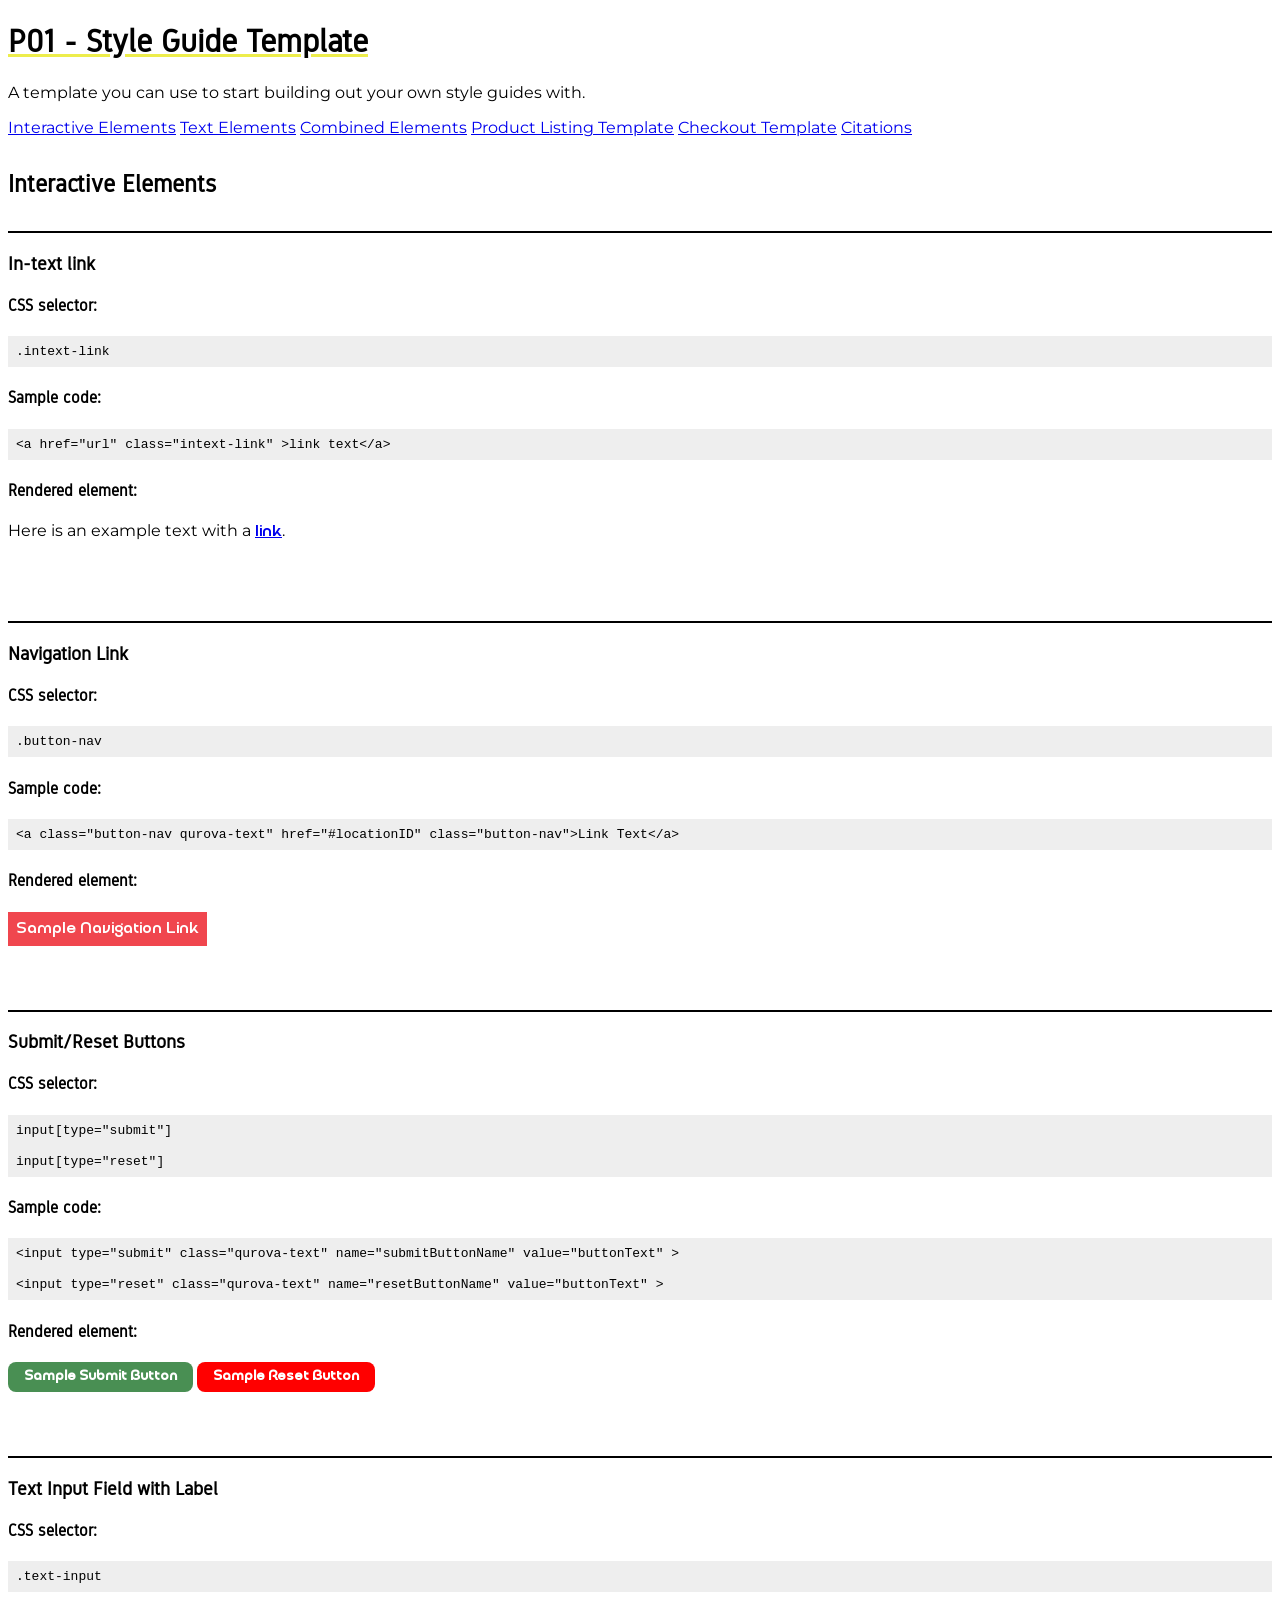
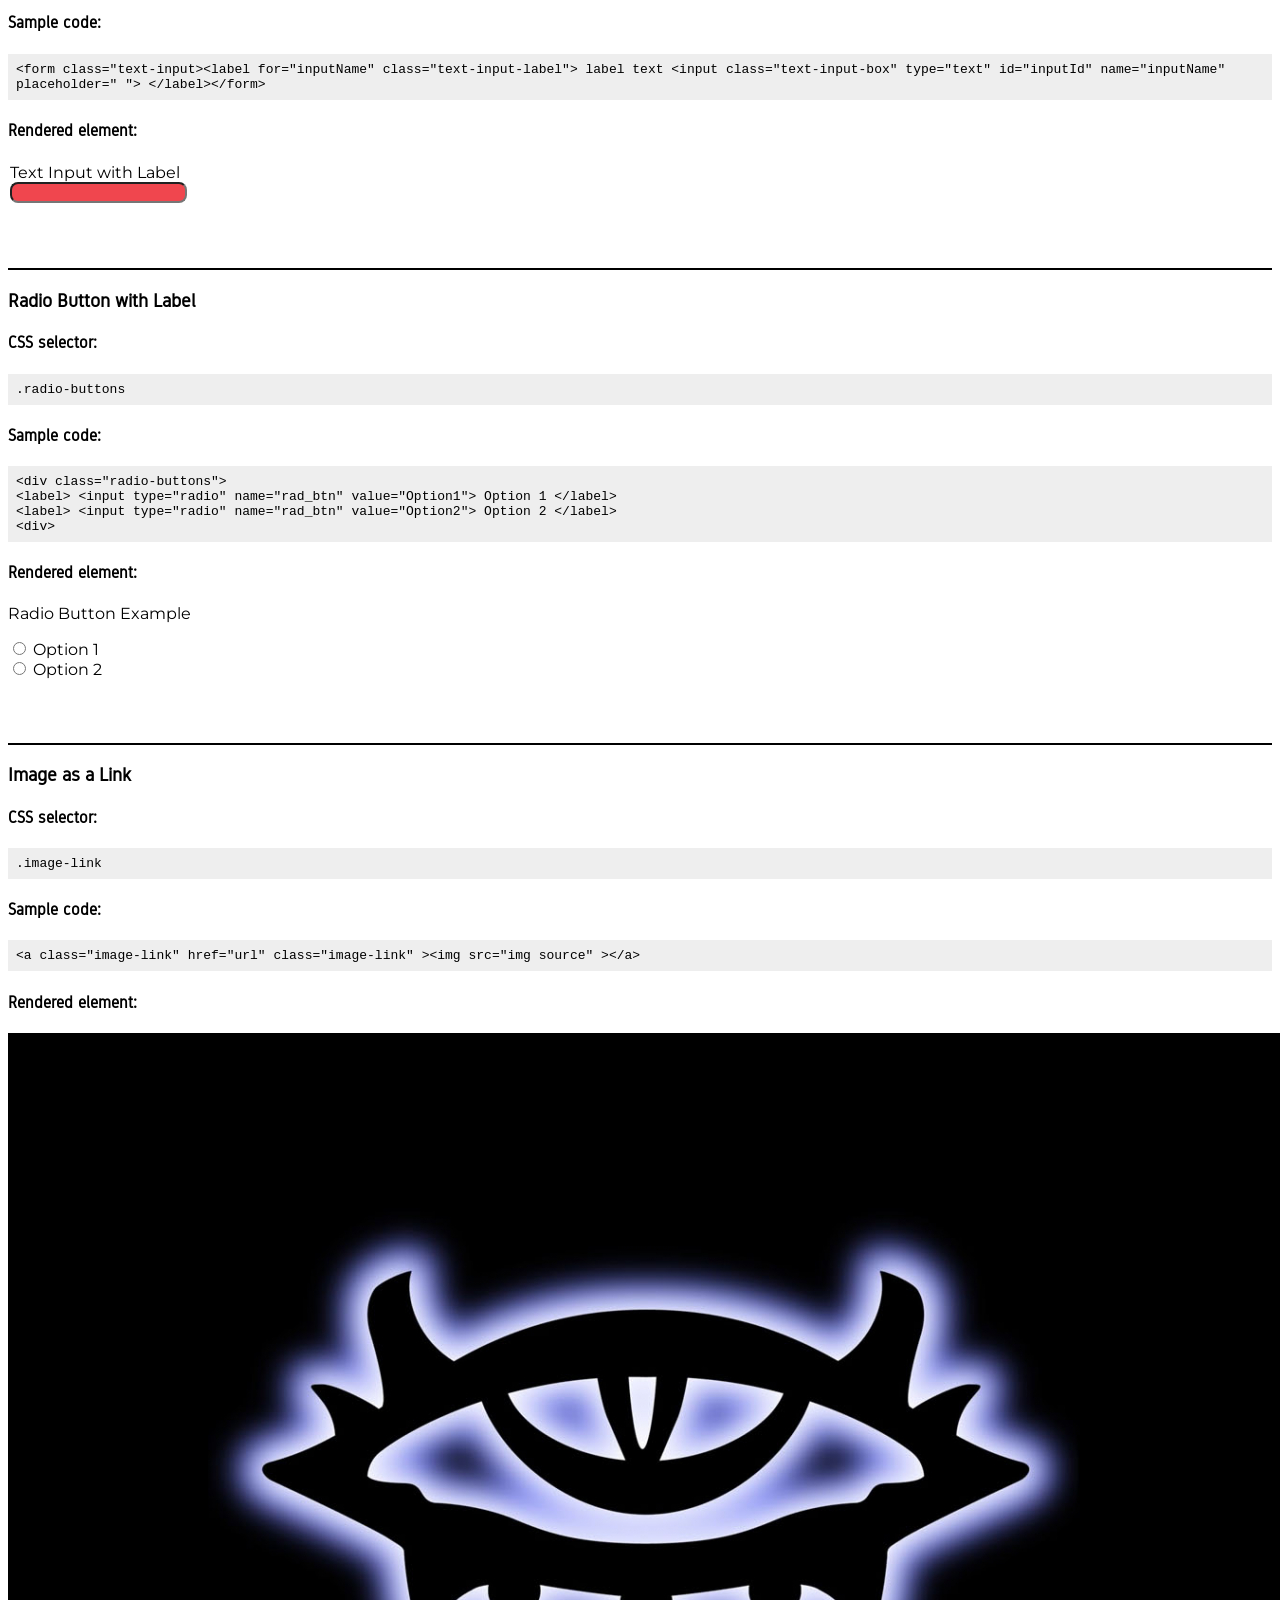
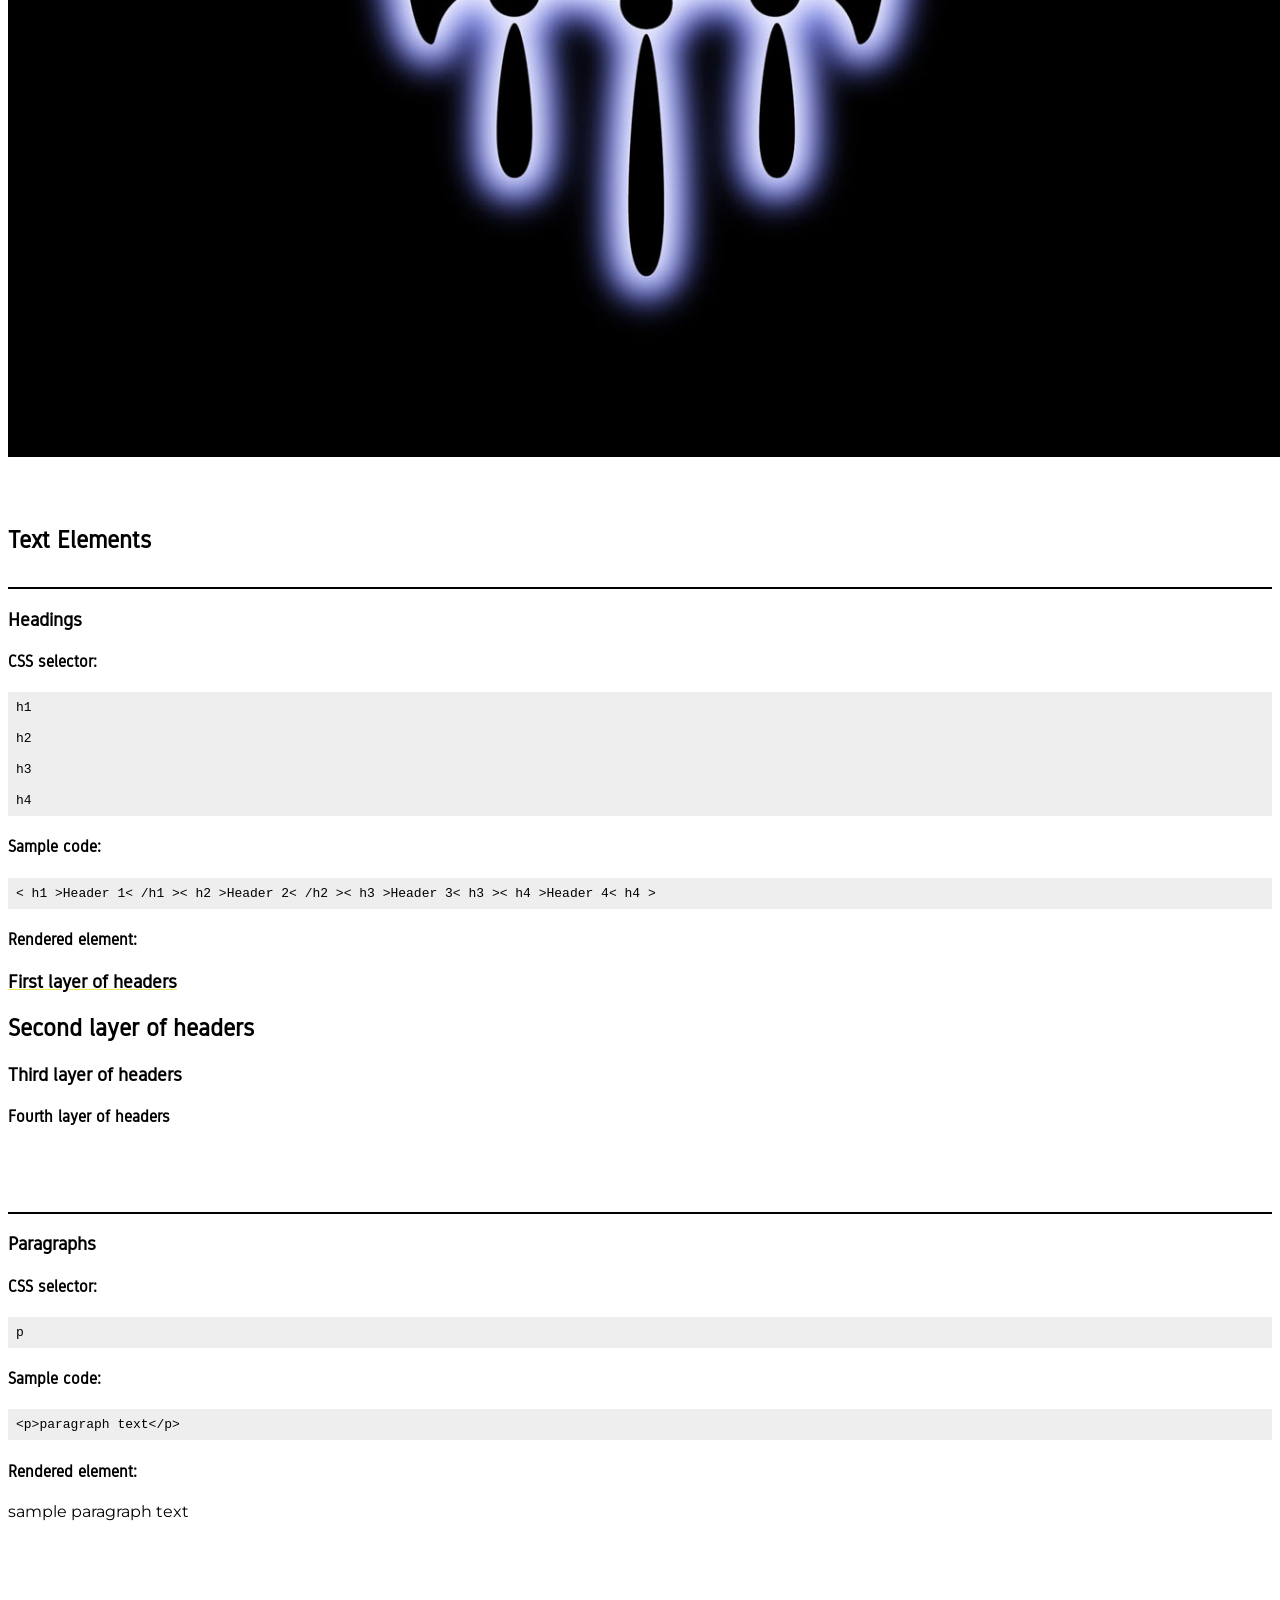
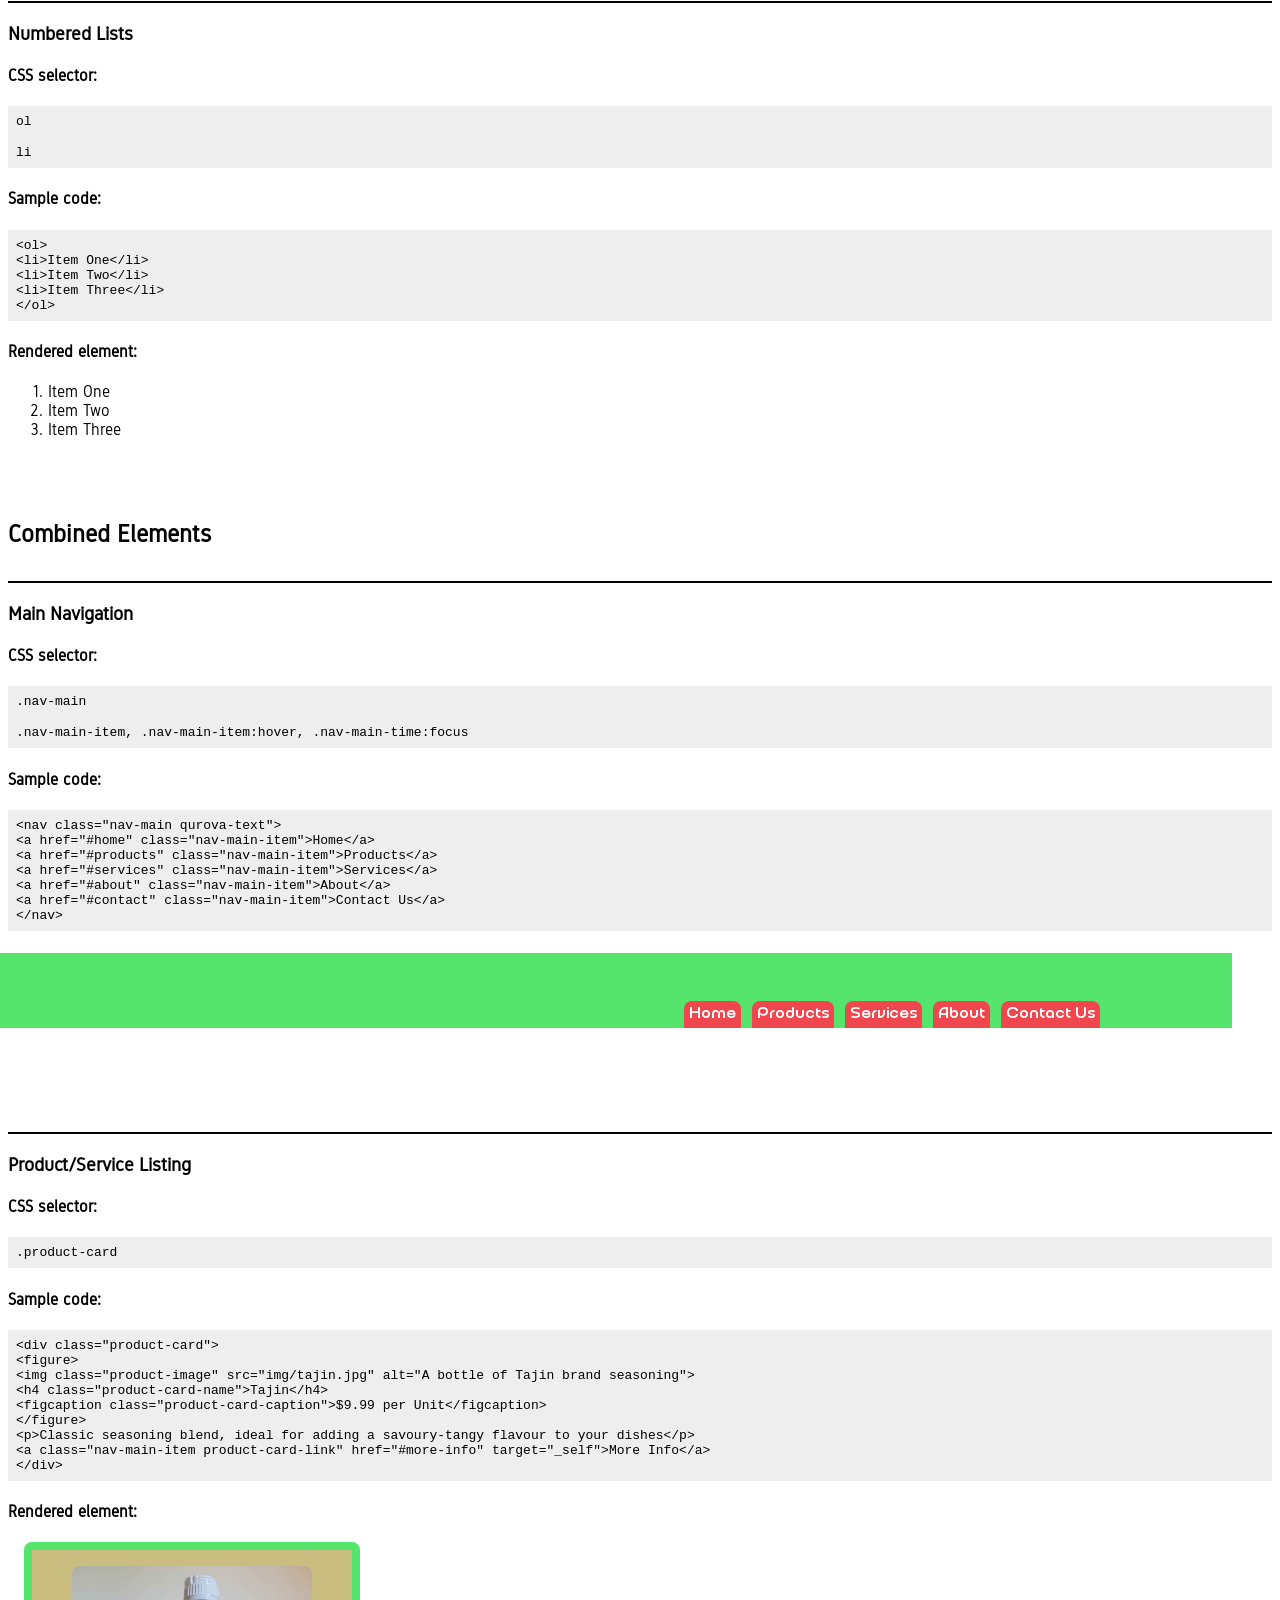
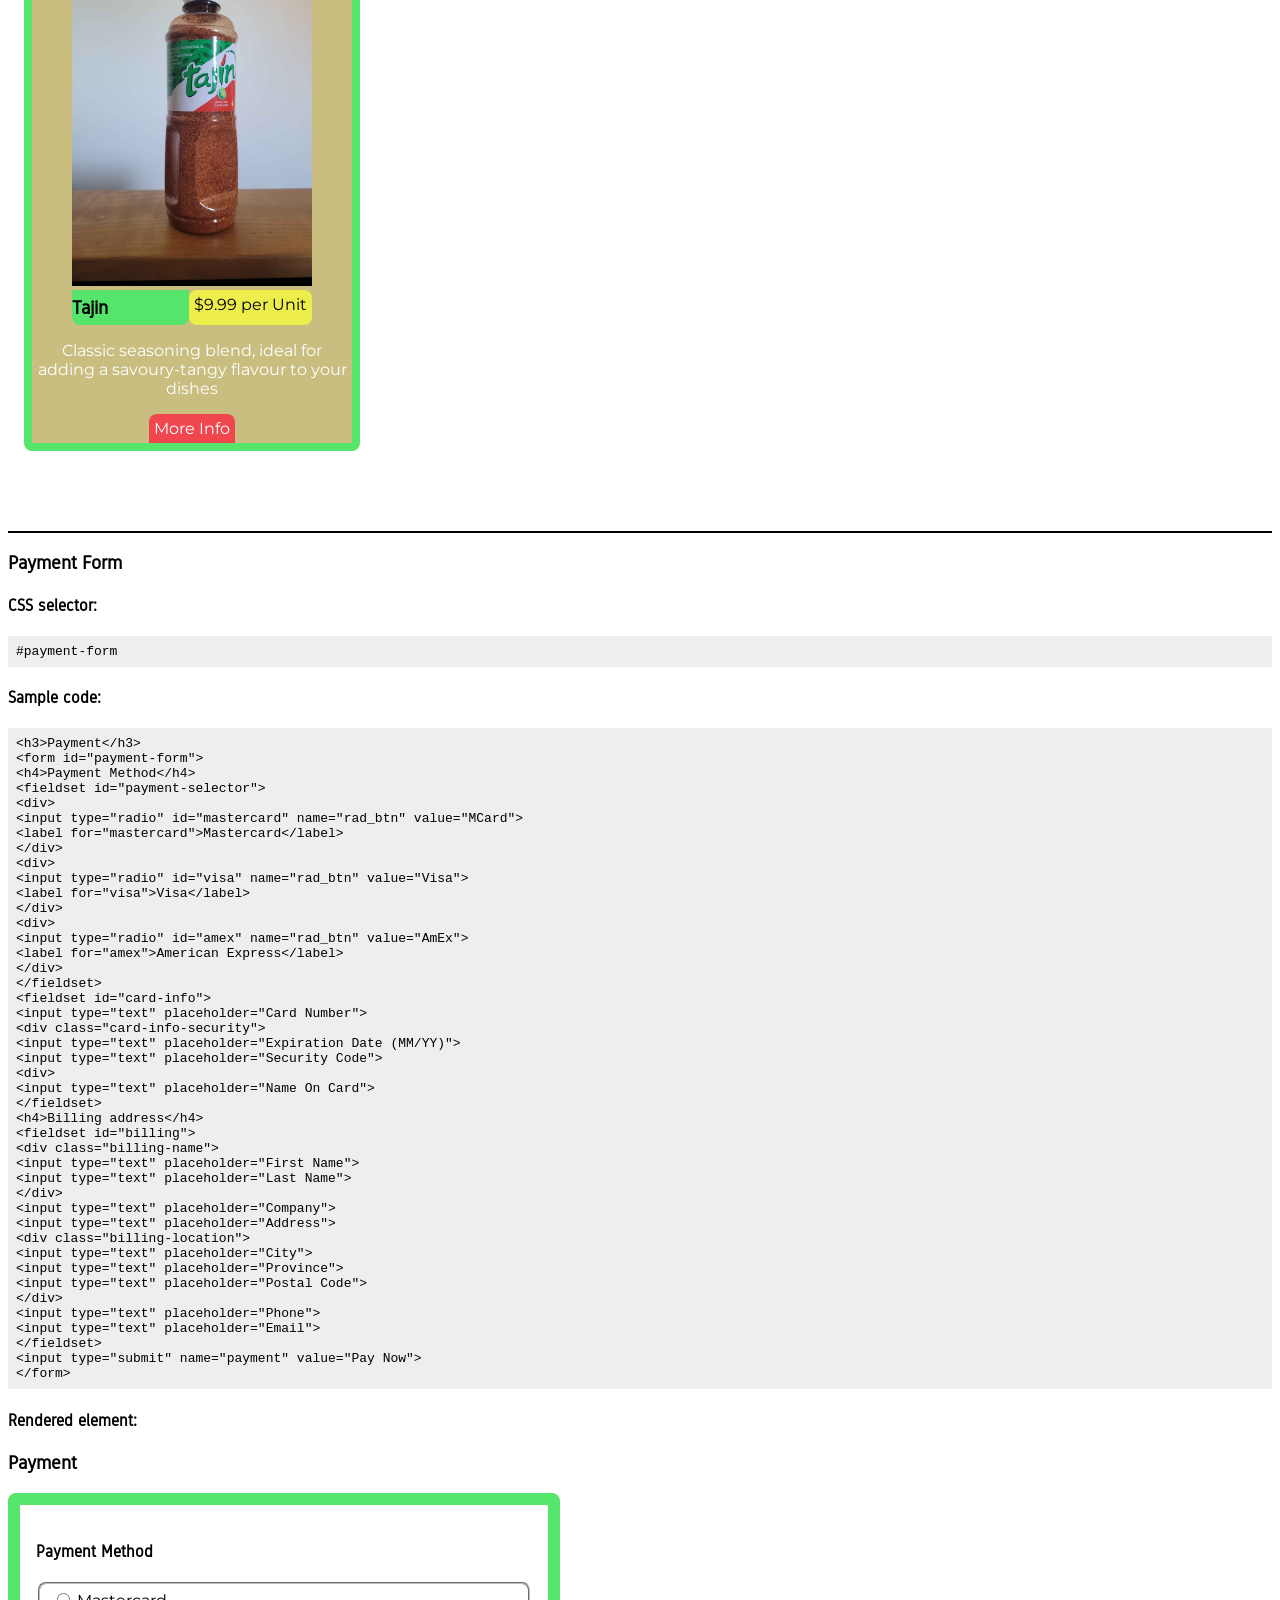
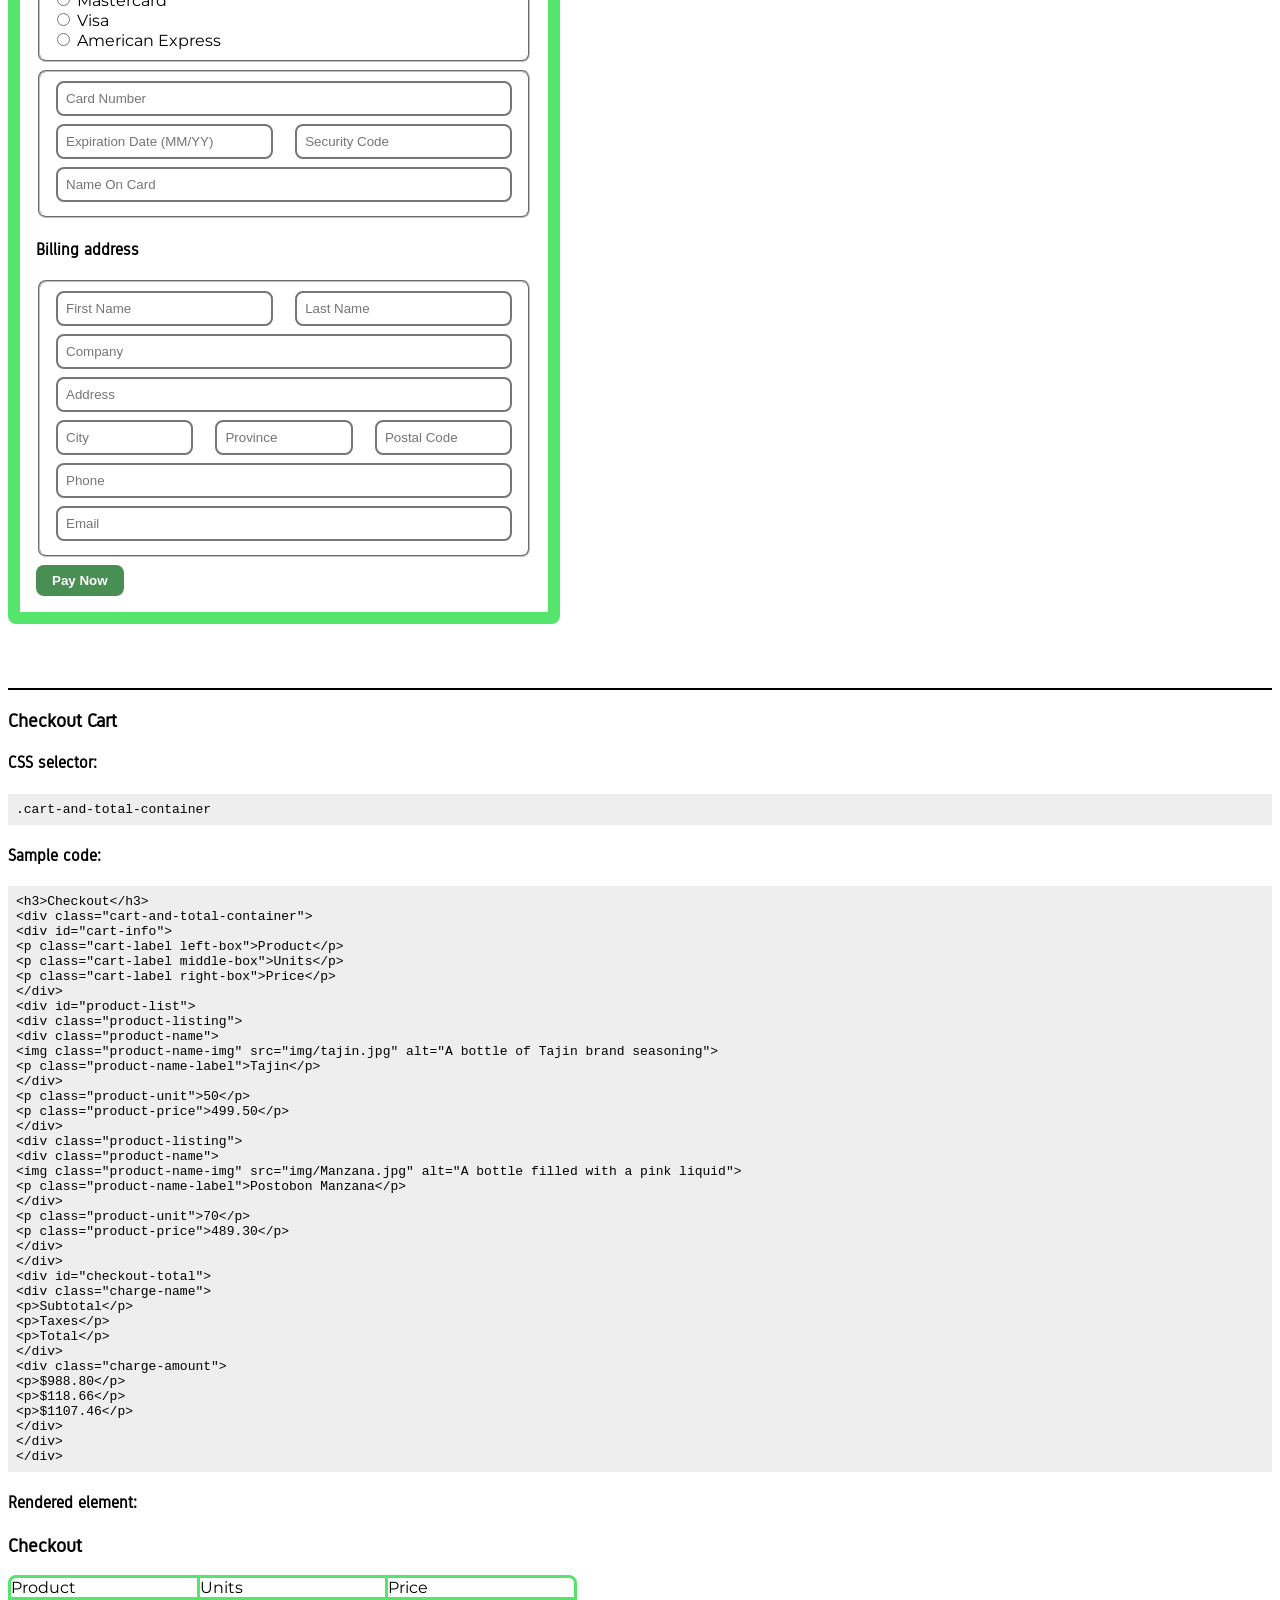
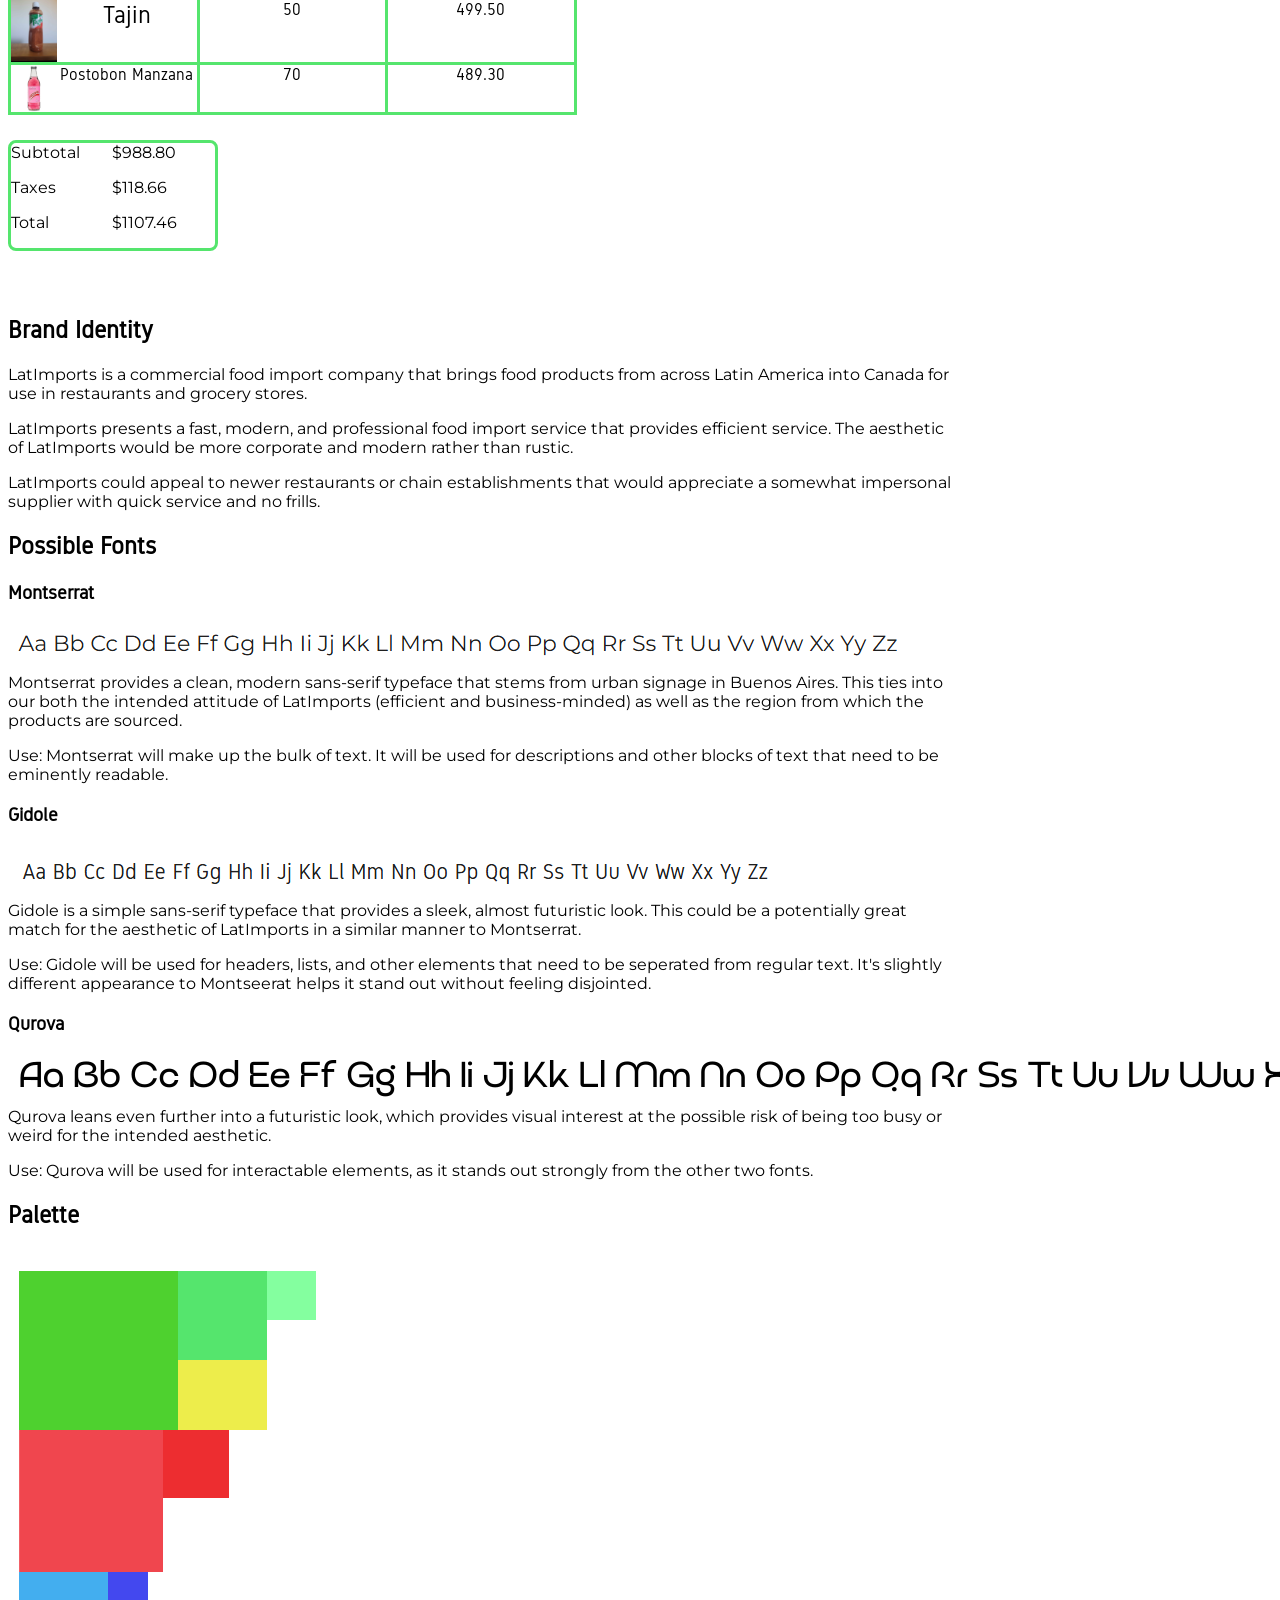
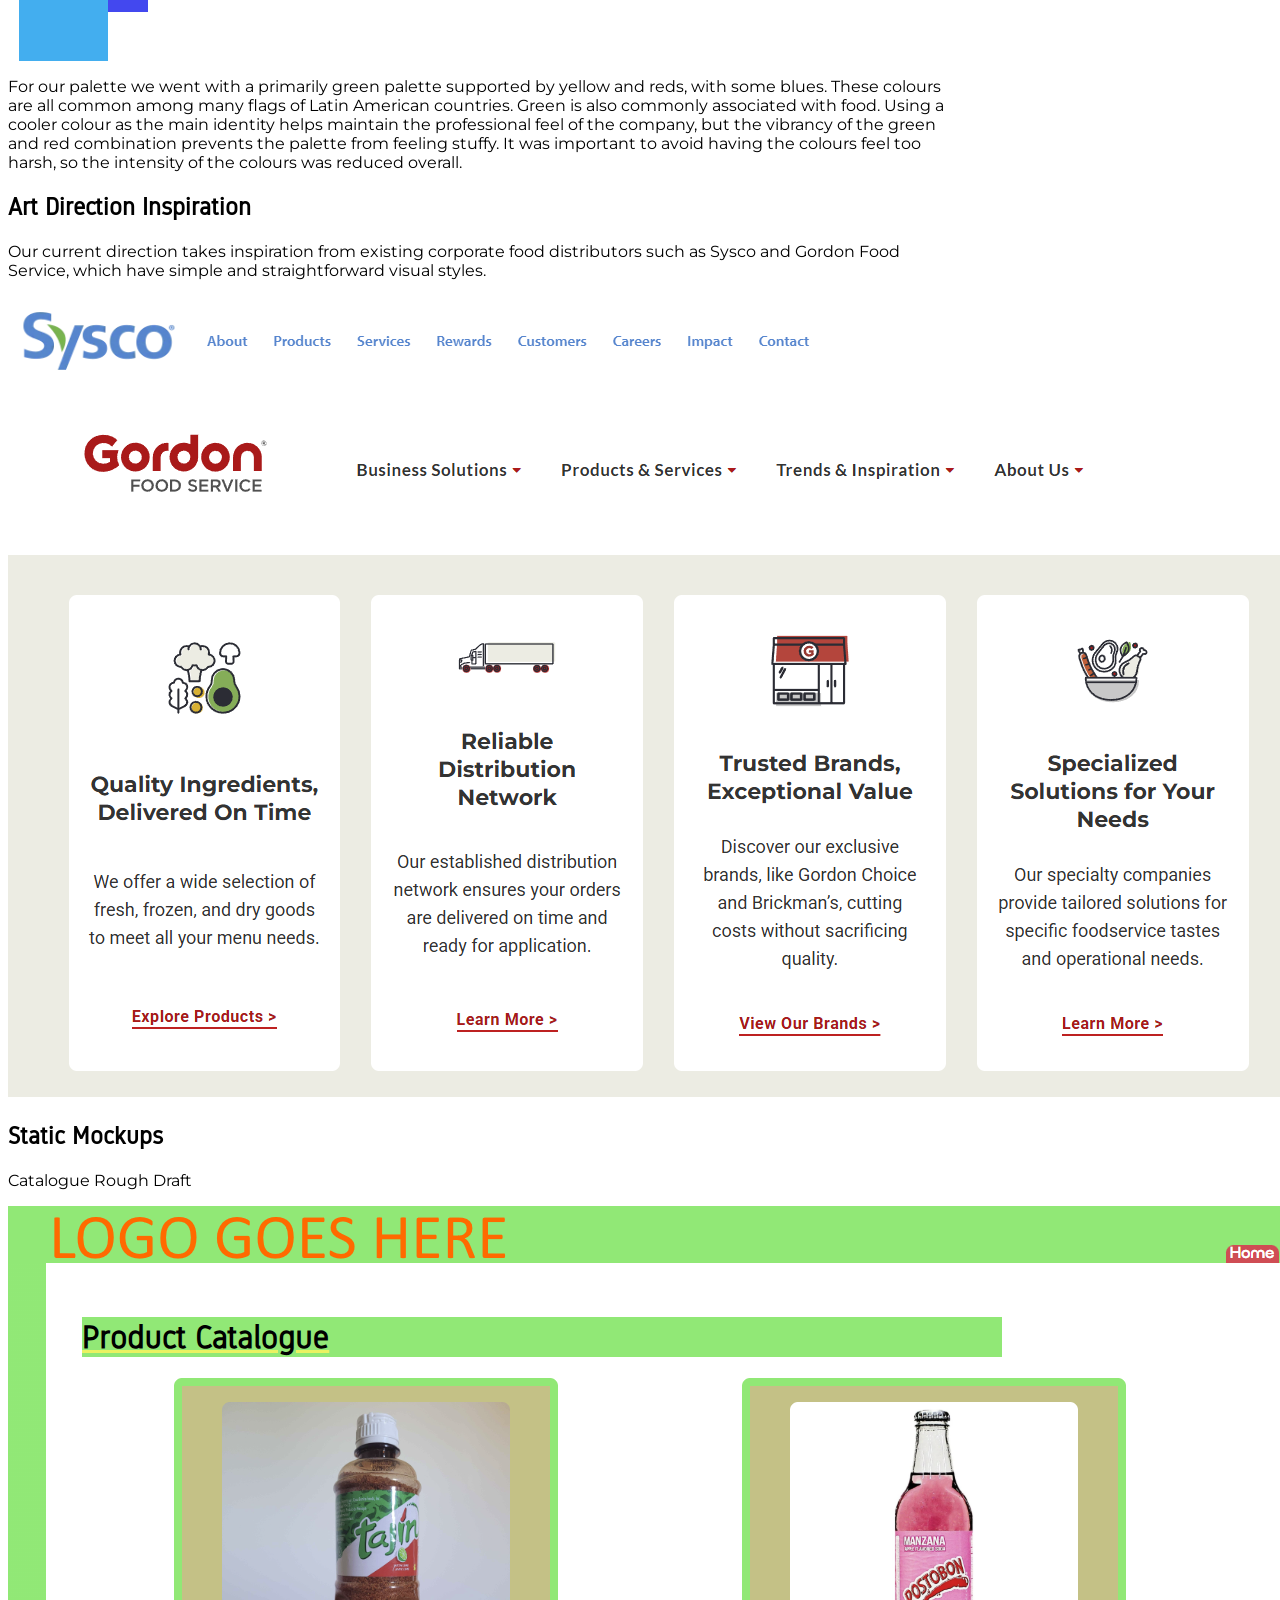
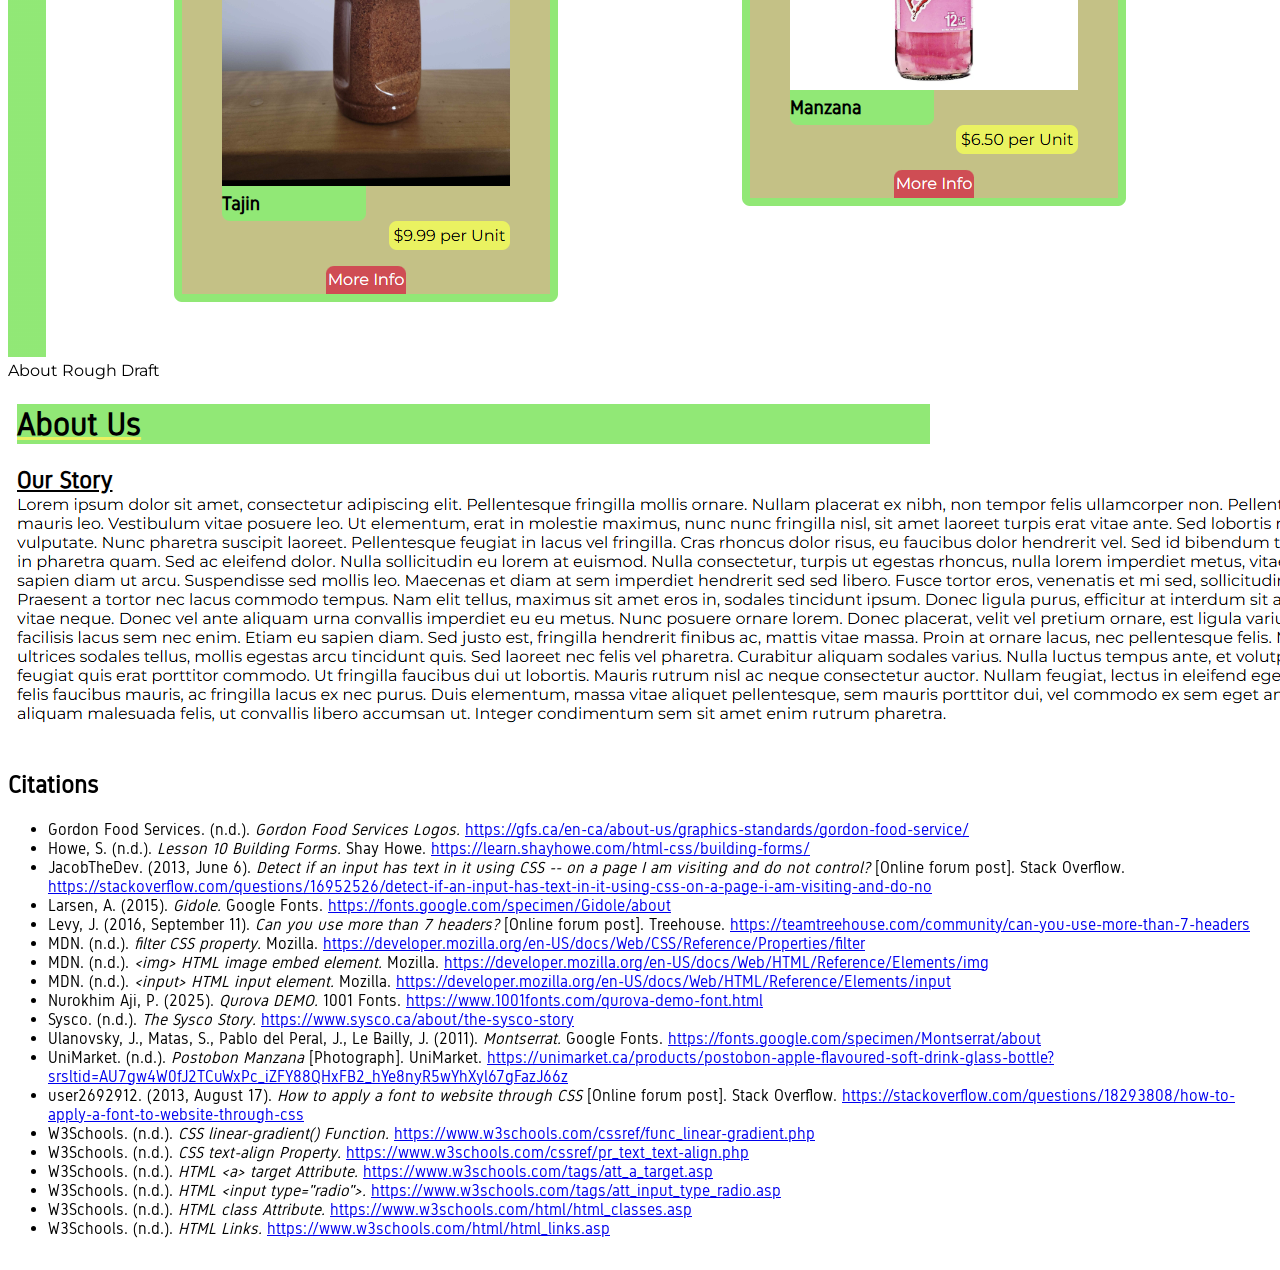
==== P1_Github/index.html @ 26ef07b6 "Update index.html" ====
<!DOCTYPE html>
<html>

  <head>

    <meta charset="utf-8">
    <title>P01 - Style Guide Template</title>

    <link href="css/main.css" rel="stylesheet">

  </head>

  <body>

    <header>
      <h1>P01 - Style Guide Template</h1>

      <p>A template you can use to start building out your own style guides with.</p>


      <nav>        
        <a href="#interactive_elements">Interactive Elements</a>
        <a href="#text_elements">Text Elements</a>
        <a href="#combined_elements">Combined Elements</a>
        <a href="product_listing.html">Product Listing Template</a>
        <a href="checkout.html">Checkout Template</a>
        <a href="#citations">Citations</a>
      </nav>



    <!-- INTERACTIVE ELEMENTS SECTION // -->
    <section id="interactive_elements">
      <h2>Interactive Elements</h2>


      <section class="element">
        <h3>In-text link</h3>

        <h4>CSS selector:</h4>
          <code>.intext-link</code>
        
        <h4>Sample code:</h4>
          <code>&lt;a href="url" class="intext-link" &gt;link text&lt;/a&gt;</code>

        <h4>Rendered element:</h4>
          <p>Here is an example text with a <a class="intext-link qurova-text" href="https://www.w3schools.com/html/html_links.asp">link</a>.</p>
        <!-- studied up on using anchors from here: https://www.w3schools.com/html/html_links.asp -->
      </section>


      <!-- Default Button styling section -->
      <section class="element">

        <h3>Navigation Link</h3>
  
        <h4>CSS selector:</h4>
          <code>.button-nav</code>
        
        <h4>Sample code:</h4>
          <code>&lt;a class="button-nav qurova-text" href="#locationID" class="button-nav"&gt;Link Text&lt;/a&gt;</code>


        <h4>Rendered element:</h4>
        <a class="button-nav qurova-text" href="#interactive_elements">Sample Navigation Link</a>

        <!-- <h4>CSS selector:</h4>
        <p>.button-nav</p>

        <h4>Sample code:</h4>
        <code>&lt;a href="#" class="button"&gt;Default Button&lt;/a&gt;</code>

        <h4>Rendered element:</h4>
        <a class="button-nav" href="#">Default Button</a> -->

      </section>


      <!-- assembled with help from https://learn.shayhowe.com/html-css/building-forms/ -->
      <section class="element">
        <h3>Submit/Reset Buttons</h3>

        <h4>CSS selector:</h4>
          <code>input[type="submit"]</code>
          <code>input[type="reset"]</code>
        
        <h4>Sample code: </h4>
          <code>&lt;input type="submit" class="qurova-text" name="submitButtonName" value="buttonText" &gt;</code>
          <code>&lt;input type="reset" class="qurova-text" name="resetButtonName" value="buttonText" &gt;</code>
          
        <h4>Rendered element:</h4>
          <input type="submit" class="qurova-text" name="submitButtonExample" value="Sample Submit Button">
          <input type="reset" class="qurova-text" name="submitButtonExample" value="Sample Reset Button">
      </section>

      <!-- Reformatted to wrap the label around the input per: https://learn.shayhowe.com/html-css/building-forms/ -->
      <section class="element">
        <h3>Text Input Field with Label</h3>

        <h4>CSS selector:</h4>
          <code>.text-input</code>
        
        <h4>Sample code:</h4>
          <code>&lt;form class="text-input&gt;&lt;label for="inputName" class="text-input-label"&gt; label text &lt;input class="text-input-box" type="text" id="inputId" name="inputName" placeholder=" "&gt; &lt;/label&gt;&lt;/form&gt;
             </code>

        <h4>Rendered element:</h4>
          <form class="text-input"><label for="TextInputWLabel" class="text-input-label">Text Input with Label <input class="text-input-box" type="text" id="TextInputWLabel" name="textInputWLabel" placeholder=" "></label></form>
          <!-- <input type="text" id="TextInputWLabel" name="textInputWLabel"/> -->
      </section>


      <section class="element">
        <h3>Radio Button with Label</h3>

        <h4>CSS selector:</h4>
          <code>.radio-buttons</code>
        
        <h4>Sample code:</h4>
          <code>
            &lt;div class="radio-buttons"&gt; <br>
            &lt;label&gt; &lt;input type="radio" name="rad_btn" value="Option1"&gt; Option 1 &lt;/label&gt; <br>
            &lt;label&gt; &lt;input type="radio" name="rad_btn" value="Option2"&gt; Option 2 &lt;/label&gt; <br>
            &lt;div&gt;
          </code>
        
        <!-- Learned how to implement feature from: https://www.w3schools.com/tags/att_input_type_radio.asp -->
        <h4>Rendered element:</h4>
        <p>Radio Button Example</p>
         <div class="radio-buttons"> 
          <label> <input type="radio" name="rad_btn" value="Option1"> Option 1 </label>
          <label> <input type="radio" name="rad_btn" value="Option2"> Option 2 </label>
        </div>
      </section>


      <section class="element">
        <h3>Image as a Link</h3>
        
        <h4>CSS selector:</h4>
          <code>.image-link</code>
        
        <h4>Sample code:</h4>
          <code>&lt;a class="image-link" href="url" class="image-link" &gt;&lt;img src="img source" &gt;&lt;/a&gt;</code>

        <h4>Rendered element:</h4>
          <a class="image-link" href="https://developer.mozilla.org/en-US/docs/Web/HTML/Reference/Elements/img"><img src="img\nwnEye.png"></a>
      <!-- had to remind myself about which attribute let me determine image source by looking at https://developer.mozilla.org/en-US/docs/Web/HTML/Reference/Elements/img -->
        </section>

    </section>
    <!-- // INTERACTIVE ELEMENTS SECTION -->



    <!-- TEXT ELEMENTS SECTION // -->
    <section id="text_elements">
      <h2>Text Elements</h2>

      <section class="element">
        <h3>Headings</h3>

        <h4>CSS selector:</h4>
          <code>h1</code>
          <code>h2</code>
          <code>h3</code>
          <code>h4</code>
        
        <h4>Sample code:</h4>
          <code>&lt; h1 &gt;Header 1&lt; /h1 &gt;&lt; h2 &gt;Header 2&lt; /h2 &gt;&lt; h3 &gt;Header 3&lt; h3 &gt;&lt; h4 &gt;Header 4&lt; h4 &gt;</code>

        <h4>Rendered element:</h4>
          <h1>First layer of headers</h1>
            <h2>Second layer of headers</h2>
              <h3>Third layer of headers</h3>
                <h4>Fourth layer of headers</h4>
      </section>

      <section class="element">
        <h3>Paragraphs</h3>

        <h4>CSS selector:</h4>
          <code>p</code>
        
        <h4>Sample code:</h4>
          <code>&lt;p&gt;paragraph text&lt;/p&gt;</code>

        <h4>Rendered element:</h4>
          <p>sample paragraph text</p>
      </section>

      <section class="element">
        <h3>Numbered Lists</h3>
        
          <h4>CSS selector:</h4>
            <code>ol</code>
            <code>li</code>
        
        <h4>Sample code:</h4>
          <code>&lt;ol&gt; <br>
                  &lt;li&gt;Item One&lt;/li&gt; <br>
                  &lt;li&gt;Item Two&lt;/li&gt; <br>
                  &lt;li&gt;Item Three&lt;/li&gt; <br>
                &lt;/ol&gt;
          </code>

        <!-- Used Robot demo as reference -->
        <h4>Rendered element:</h4>
        <ol>
            <li>Item One</li>
            <li>Item Two</li>
            <li>Item Three</li>
        </ol>
      </section>

    </section>
    <!-- // TEXT ELEMENTS SECTION -->



    <!-- COMBINED ELEMENTS SECTION // -->
    <section id="combined_elements">
      <h2>Combined Elements</h2>

      <section class="element">
        <h3>Main Navigation</h3>

        <h4>CSS selector:</h4>
          <code>.nav-main</code>
          <code>.nav-main-item, .nav-main-item:hover, .nav-main-time:focus</code>
        
        <h4>Sample code:</h4>
          <code>
            &lt;nav class="nav-main qurova-text"&gt; <br>
              &lt;a href="#home" class="nav-main-item"&gt;Home&lt;/a&gt; <br>
              &lt;a href="#products" class="nav-main-item"&gt;Products&lt;/a&gt; <br>
              &lt;a href="#services" class="nav-main-item"&gt;Services&lt;/a&gt; <br>
              &lt;a href="#about" class="nav-main-item"&gt;About&lt;/a&gt; <br>
              &lt;a href="#contact" class="nav-main-item"&gt;Contact Us&lt;/a&gt; <br>
            &lt;/nav&gt;
          </code>

        <h4>Rendered element:</h4>
          <nav class="nav-main qurova-text">
              <a href="#home" class="nav-main-item">Home</a>
              <a href="#products" class="nav-main-item">Products</a>
              <a href="#services" class="nav-main-item">Services</a>
              <a href="#about" class="nav-main-item">About</a>
              <a href="#contact" class="nav-main-item">Contact Us</a>
          </nav>
              <!--Referenced the Robot demo-->
      </section>

      <section class="element">
        <h3>Product/Service Listing</h3>

        <h4>CSS selector:</h4>
          <code>.product-card</code>
        
        <h4>Sample code:</h4>
          <code>
            &lt;div class="product-card"&gt; <br>
              &lt;figure&gt; <br>
                &lt;img class="product-image" src="img/tajin.jpg" alt="A bottle of Tajin brand seasoning"&gt; <br>
                &lt;h4 class="product-card-name"&gt;Tajin&lt;/h4&gt; <br>
                &lt;figcaption class="product-card-caption"&gt;$9.99 per Unit&lt;/figcaption&gt; <br>
              &lt;/figure&gt; <br>
              &lt;p&gt;Classic seasoning blend, ideal for adding a savoury-tangy flavour to your dishes&lt;/p&gt; <br>
              &lt;a class="nav-main-item product-card-link" href="#more-info" target="_self"&gt;More Info&lt;/a&gt; <br>
            &lt;/div&gt;
          </code>

        <h4>Rendered element:</h4>
          <div class="product-card">
            <figure>
              <img class="product-image" src="img/tajin.jpg" alt="A bottle of Tajin brand seasoning">
              <div class="product-card-text">
              <h4 class="product-card-name">Tajin</h4>
              <figcaption class="product-card-caption">$9.99 per Unit</figcaption>
              </div>
            </figure>
            <p>Classic seasoning blend, ideal for adding a savoury-tangy flavour to your dishes</p>
            <a class="nav-main-item product-card-link" href="#more-info" target="_self">More Info</a>
            <!--Learned more about target attributes here: https://www.w3schools.com/tags/att_a_target.asp-->
          </div>
      </section>

      <section class="element">
        <h3>Payment Form</h3>

        <h4>CSS selector:</h4>
          <code>#payment-form</code>
        
        <h4>Sample code:</h4>
          <code>
            &lt;h3&gt;Payment&lt;/h3&gt; <br>
            &lt;form id="payment-form"&gt; <br>
              &lt;h4&gt;Payment Method&lt;/h4&gt; <br>
              &lt;fieldset id="payment-selector"&gt; <br>
                &lt;div&gt; <br>
                  &lt;input type="radio" id="mastercard" name="rad_btn" value="MCard"&gt; <br>
                  &lt;label for="mastercard"&gt;Mastercard&lt;/label&gt; <br>
                &lt;/div&gt; <br>
                &lt;div&gt; <br>
                  &lt;input type="radio" id="visa" name="rad_btn" value="Visa"&gt; <br>
                  &lt;label for="visa"&gt;Visa&lt;/label&gt; <br>
                &lt;/div&gt; <br>
                &lt;div&gt; <br>
                  &lt;input type="radio" id="amex" name="rad_btn" value="AmEx"&gt; <br>
                  &lt;label for="amex"&gt;American Express&lt;/label&gt; <br>
                &lt;/div&gt; <br>
              &lt;/fieldset&gt; <br>
              &lt;fieldset id="card-info"&gt; <br>
                &lt;input type="text" placeholder="Card Number"&gt; <br>
                &lt;div class="card-info-security"&gt; <br>
                  &lt;input type="text" placeholder="Expiration Date (MM/YY)"&gt; <br>
                  &lt;input type="text" placeholder="Security Code"&gt; <br>
                &lt;div&gt; <br>
                &lt;input type="text" placeholder="Name On Card"&gt; <br>
              &lt;/fieldset&gt; <br>
              &lt;h4&gt;Billing address&lt;/h4&gt; <br>
              &lt;fieldset id="billing"&gt; <br>
                &lt;div class="billing-name"&gt; <br>
                  &lt;input type="text" placeholder="First Name"&gt; <br>
                  &lt;input type="text" placeholder="Last Name"&gt; <br>
                &lt;/div&gt; <br>
                &lt;input type="text" placeholder="Company"&gt; <br>
                &lt;input type="text" placeholder="Address"&gt; <br>
                &lt;div class="billing-location"&gt; <br>
                  &lt;input type="text" placeholder="City"&gt; <br>
                  &lt;input type="text" placeholder="Province"&gt; <br>
                  &lt;input type="text" placeholder="Postal Code"&gt; <br>
                &lt;/div&gt; <br>
                &lt;input type="text" placeholder="Phone"&gt; <br>
                &lt;input type="text" placeholder="Email"&gt; <br>
              &lt;/fieldset&gt; <br>
              &lt;input type="submit" name="payment" value="Pay Now"&gt; <br>
            &lt;/form&gt;
          </code>

        <h4>Rendered element:</h4>
          <h3>Payment</h3>
          <form id="payment-form">
            <h4>Payment Method</h4>
            <fieldset id="payment-selector">
              <div>
                <input type="radio" id="mastercard" name="rad_btn" value="MCard">
                <label for="mastercard">Mastercard</label>
              </div>
              <div>
                <input type="radio" id="visa" name="rad_btn" value="Visa">
                <label for="visa">Visa</label>
              </div>
              <div>
                <input type="radio" id="amex" name="rad_btn" value="AmEx">
                <label for="amex">American Express</label>
              </div>
            </fieldset>
            <fieldset id="card-info">
              <input type="text" placeholder="Card Number">
              <div class="card-info-security">
                <input type="text" placeholder="Expiration Date (MM/YY)">
                <input type="text" placeholder="Security Code">
              </div>
              <input type="text" placeholder="Name On Card">
            </fieldset>
            <h4>Billing address</h4>
            <fieldset id="billing">
              <div class="billing-name">
                <input type="text" placeholder="First Name">
                <input type="text" placeholder="Last Name">
              </div>
              <input type="text" placeholder="Company">
              <input type="text" placeholder="Address">
              <div class="billing-location">
                <input type="text" placeholder="City">
                <input type="text" placeholder="Province">
                <input type="text" placeholder="Postal Code">
              </div>
              <input type="text" placeholder="Phone">
              <input type="text" placeholder="Email">
            </fieldset>
            <input type="submit" name="payment" value="Pay Now">
          </form>
      </section>

      <section class="element">
        <h3>Checkout Cart</h3>

        <h4>CSS selector:</h4>
          <code>.cart-and-total-container</code>
        
        <h4>Sample code:</h4>
          <code>
            &lt;h3&gt;Checkout&lt;/h3&gt; <br>
             &lt;div class="cart-and-total-container"&gt; <br>
            &lt;div id="cart-info"&gt; <br>
              &lt;p class="cart-label left-box"&gt;Product&lt;/p&gt; <br>
              &lt;p class="cart-label middle-box"&gt;Units&lt;/p&gt; <br>
              &lt;p class="cart-label right-box"&gt;Price&lt;/p&gt; <br>
            &lt;/div&gt; <br>
            &lt;div id="product-list"&gt; <br>
              &lt;div class="product-listing"&gt; <br>
                &lt;div class="product-name"&gt; <br>
                  &lt;img class="product-name-img" src="img/tajin.jpg" alt="A bottle of Tajin brand seasoning"&gt; <br>
                  &lt;p class="product-name-label"&gt;Tajin&lt;/p&gt; <br>
                &lt;/div&gt; <br>
                &lt;p class="product-unit"&gt;50&lt;/p&gt; <br>
                &lt;p class="product-price"&gt;499.50&lt;/p&gt; <br>
              &lt;/div&gt; <br>
              &lt;div class="product-listing"&gt; <br>
                &lt;div class="product-name"&gt; <br>
                  &lt;img class="product-name-img" src="img/Manzana.jpg" alt="A bottle filled with a pink liquid"&gt; <br>
                  &lt;p class="product-name-label"&gt;Postobon Manzana&lt;/p&gt; <br>
                &lt;/div&gt; <br>
                &lt;p class="product-unit"&gt;70&lt;/p&gt; <br>
                &lt;p class="product-price"&gt;489.30&lt;/p&gt; <br>
              &lt;/div&gt; <br>
            &lt;/div&gt; <br>
            &lt;div id="checkout-total"&gt; <br>
              &lt;div class="charge-name"&gt; <br>
                &lt;p&gt;Subtotal&lt;/p&gt; <br>
                &lt;p&gt;Taxes&lt;/p&gt; <br>
                &lt;p&gt;Total&lt;/p&gt; <br>
              &lt;/div&gt; <br>
              &lt;div class="charge-amount"&gt; <br>
                &lt;p&gt;$988.80&lt;/p&gt; <br>
                &lt;p&gt;$118.66&lt;/p&gt; <br>
                &lt;p&gt;$1107.46&lt;/p&gt; <br>
              &lt;/div&gt;<br>
            &lt;/div&gt;<br>
            &lt;/div&gt;<br>
          </code>

        <h4>Rendered element:</h4>
          <h3>Checkout</h3>
          <div class="cart-and-total-container">
            <div id="cart-info">
              <p class="cart-label left-box">Product</p>
              <p class="cart-label middle-box">Units</p>
              <p class="cart-label right-box">Price</p>
            </div>
            <div id="product-list">
              <div class="product-listing">
                <div class="product-name">
                  <img class="product-name-img" src="img/tajin.jpg" alt="A bottle of Tajin brand seasoning">
                  <p class="product-name-label">Tajin</p>
                </div>
                <p class="product-unit">50</p>
                <p class="product-price">499.50</p>
              </div>
              <div class="product-listing">
                <div class="product-name">
                  <img class="product-name-img" src="img/Manzana.jpg" alt="A bottle filled with a pink liquid">
                  <p>Postobon Manzana</p>
                </div>
                <p class="product-unit">70</p>
                <p class="product-price">489.30</p>
              </div>
            </div>
            <div id="checkout-total">
              <div class="charge-name">
                <p>Subtotal</p>
                <p>Taxes</p>
                <p>Total</p>
              </div>
              <div class="charge-amount">
                <p>$988.80</p>  
                <p>$118.66</p>
                <p>$1107.46</p>
              </div>
              <!--Learned that an element can have more than one class here: https://www.w3schools.com/html/html_classes.asp-->
            </div>
          </div>
      </section>

    </section>
    <!-- // COMBINED ELEMENTS SECTION -->

    <h2>Brand Identity</h2>
      <p>LatImports is a commercial food import company that brings food products from across Latin America into Canada for use in restaurants and grocery stores.</p>
      <p>LatImports presents a fast, modern, and professional food import service that provides efficient service.  The aesthetic of LatImports would be more corporate and modern rather than rustic.</p>
     <p>LatImports could appeal to newer restaurants or chain establishments that would appreciate a somewhat impersonal supplier with quick service and no frills.</p>
    <h2>Possible Fonts</h2>
      <h3>Montserrat</h3>
      <img src="img\montserrat sample.png">
      <p>Montserrat provides a clean, modern  sans-serif typeface that stems from urban signage in Buenos Aires.  This ties into our both the intended attitude of LatImports (efficient and business-minded) as well as the region from which the products are sourced.</p>
      <p>Use: Montserrat will make up the bulk of text.  It will be used for descriptions and other blocks of text that need to be eminently readable.</p>
      <h3>Gidole</h3>
      <img src="img\gidole sample.png">
      <p>Gidole is a simple sans-serif typeface that provides a sleek, almost futuristic look.  This could be a potentially great match for the aesthetic of LatImports in a similar manner to Montserrat.</p>
      <p>Use: Gidole will be used for headers, lists, and other elements that need to be seperated from regular text.  It's slightly different appearance to Montseerat helps it stand out without feeling disjointed.</p>
      <h3>Qurova</h3>
      <img src="img\qurova sample.png">
      <p>Qurova leans even further into a futuristic look, which provides visual interest at the possible risk of being too busy or weird for the intended aesthetic.</p>
      <p>Use: Qurova will be used for interactable elements, as it stands out strongly from the other two fonts.</p>
      <h2>Palette</h2>
      <img src="img\prototype palette.png">
      <p>For our palette we went with a primarily green palette supported by yellow and reds, with some blues.  These colours are all common among many flags of Latin American countries.  Green is also commonly associated with food.  Using a cooler colour as the main identity helps maintain the professional feel of the company, but the vibrancy of the green and red combination prevents the palette from feeling stuffy.  It was important to avoid having the colours feel too harsh, so the intensity of the colours was reduced overall. </p>
      <h2>Art Direction Inspiration</h2>
      <p>Our current direction takes inspiration from existing corporate food distributors such as Sysco and Gordon Food Service, which have simple and straightforward visual styles.</p>
      <img src="img\sysco header.png">
      <img src="img\gordon header.png">
      <img src="img\gordon example.png">


      <h2>Static Mockups</h2>
      <p>Catalogue Rough Draft</p>
      <img src="img\catalogue mockup 1.png">
      <p>About Rough Draft</p>
      <img src="img\about mockup.png"> 

    <section id="citations">
      <h2>Citations</h2>

      <ul>
        <li>Gordon Food Services. (n.d.). <em>Gordon Food Services Logos.</em> <a href="#">https://gfs.ca/en-ca/about-us/graphics-standards/gordon-food-service/</a></li>
        <li>Howe, S. (n.d.). <em>Lesson 10 Building Forms.</em> Shay Howe. <a href="#">https://learn.shayhowe.com/html-css/building-forms/</a></li>
        <li>JacobTheDev. (2013, June 6). <em>Detect if an input has text in it using CSS -- on a page I am visiting and do not control?</em> [Online forum post]. Stack Overflow. <a href="#">https://stackoverflow.com/questions/16952526/detect-if-an-input-has-text-in-it-using-css-on-a-page-i-am-visiting-and-do-no</a></li>
        <li>Larsen, A. (2015). <em>Gidole.</em> Google Fonts. <a href="#">https://fonts.google.com/specimen/Gidole/about</a></li>
        <li>Levy, J. (2016, September 11). <em>Can you use more than 7 headers?</em> [Online forum post]. Treehouse. <a href="#">https://teamtreehouse.com/community/can-you-use-more-than-7-headers</a></li>
        <li>MDN. (n.d.). <em>filter CSS property.</em> Mozilla. <a href="#">https://developer.mozilla.org/en-US/docs/Web/CSS/Reference/Properties/filter</a></li>
        <li>MDN. (n.d.). <em>&lt;img&gt; HTML image embed element.</em> Mozilla. <a href="#">https://developer.mozilla.org/en-US/docs/Web/HTML/Reference/Elements/img</a></li>
        <li>MDN. (n.d.). <em>&lt;input&gt; HTML input element.</em> Mozilla. <a href="#">https://developer.mozilla.org/en-US/docs/Web/HTML/Reference/Elements/input</a></li>
        <li>Nurokhim Aji, P. (2025). <em>Qurova DEMO.</em> 1001 Fonts. <a href="#">https://www.1001fonts.com/qurova-demo-font.html</a></li>
        <li>Sysco. (n.d.). <em>The Sysco Story.</em> <a href="#">https://www.sysco.ca/about/the-sysco-story</a></li>
        <li>Ulanovsky, J., Matas, S., Pablo del Peral, J., Le Bailly, J. (2011). <em>Montserrat.</em> Google Fonts. <a href="#">https://fonts.google.com/specimen/Montserrat/about</a></li>
        <li>UniMarket. (n.d.). <em>Postobon Manzana</em> [Photograph]. UniMarket. <a href="#">https://unimarket.ca/products/postobon-apple-flavoured-soft-drink-glass-bottle?srsltid=AU7gw4W0fJ2TCuWxPc_iZFY88QHxFB2_hYe8nyR5wYhXyl67gFazJ66z</a></li>
        <li>user2692912. (2013, August 17). <em>How to apply a font to website through CSS</em> [Online forum post]. Stack Overflow. <a href="#">https://stackoverflow.com/questions/18293808/how-to-apply-a-font-to-website-through-css</a></</li>
        <li>W3Schools. (n.d.). <em>CSS linear-gradient() Function.</em> <a href="#">https://www.w3schools.com/cssref/func_linear-gradient.php</a></li>
        <li>W3Schools. (n.d.). <em>CSS text-align Property.</em> <a href="#">https://www.w3schools.com/cssref/pr_text_text-align.php</a></li>
        <li>W3Schools. (n.d.). <em>HTML &lt;a&gt; target Attribute.</em> <a href="#">https://www.w3schools.com/tags/att_a_target.asp</a></li>
        <li>W3Schools. (n.d.). <em>HTML &lt;input type="radio"&gt;.</em> <a href="#">https://www.w3schools.com/tags/att_input_type_radio.asp</a></li>
        <li>W3Schools. (n.d.). <em>HTML class Attribute.</em> <a href="#">https://www.w3schools.com/html/html_classes.asp</a></li>
        <li>W3Schools. (n.d.). <em>HTML Links.</em> <a href="#">https://www.w3schools.com/html/html_links.asp</a></li> 
      </ul>

    </section>



  </body>
</html>
---- P1_Github/css/main.css ----
/*
  STYLE GUIDE STYLING 
  Default styling for the style guide 
*/

/* non-existent class for storing rgb values used later */
.color-reference {
  color: rgb(85, 229, 109);
  color: rgb(237, 237, 75);
  color: rgb(240, 70, 78);
  color: rgb(67, 72, 239);
}

@font-face {
  font-family: montserrat;
  src: url("../font/Montserrat-VariableFont_wght.ttf");
  font-weight: normal;
  font-style: normal;
}
@font-face {
  font-family: qurova;
  src: url("../font/QurovaDEMO-Medium.ttf");
  font-weight: normal;
  font-style: normal;
}
@font-face {
  font-family: gidole;
  src: url("../font/Gidole-Regular.ttf");
  font-weight: thin;
  font-style: normal;
}

body {
  /* from lecture */
  font-family: "montserrat", "Times New Roman", Times, sans-serif;

  /* background: linear-gradient(
    to right,
    rgb(85, 229, 109) 5%,
    rgb(255, 255, 255) 5% 100%
  ); */
}

/* from lecture */
section {
  margin-top: 2em;
  margin-bottom: 2em;
}

#spacer {
  background-color: rgb(85, 229, 109);
  padding-top: 3em;
  position: relative;
  top: -2.5em;
}

.element {
  padding-bottom: 2rem;
  border-top-width: 0.15rem;
  border-top-style: solid;
  border-top-color: black;
}

p {
  margin-top: 0;
  /* from lecture */
  width: 75%;
  /* highlighted to show width */
}

nav a:hover,
nav a:focus {
  text-decoration: none;
}

code {
  background-color: #eee;
  padding: 0.5rem;
  display: block;
}

/* 
  INTERACTIVE ELEMENTS -------------------
*/

/* Styling for the navigation button */
.button-nav {
  display: inline-block;
  padding: 0.5rem;
  color: white;
  background-color: rgb(240, 70, 78);
  text-decoration: none;
  transition-property: background-color;
  transition-duration: 0.5s;
}

.button-nav:hover,
.button-nav:focus {
  background-color: rgb(200, 200, 200);
}

/* got this from lecture */
.intext-link:hover,
.intext-link:focus {
  background-color: red;
}

/* looked at https://developer.mozilla.org/en-US/docs/Web/CSS/Reference/Properties/filter */
.image-link:hover,
.image-link:focus {
  filter: drop-shadow(10px 10px 10px black);
}

/*Styling for "submit" and "reset" taken from styling for "btn" from https://learn.shayhowe.com/html-css/building-forms/ */
input[type="submit"] {
  background: #498f53;
  border: 0;
  border-radius: 8px;
  color: #fff;
  cursor: pointer;
  font-weight: bold;
  padding: 8px 16px;
}

input[type="reset"] {
  background: red;
  border: 0;
  border-radius: 8px;
  color: #fff;
  cursor: pointer;
  font-weight: bold;
  padding: 8px 16px;
}

/* from lecture, idea to put it all under one umbrella is from https://learn.shayhowe.com/html-css/building-forms/*/
.text-input {
  width: 20em;
  padding: 0.1em;
  /* background: linear-gradient(
    to bottom,
    rgb(85, 229, 109) 50%,
    rgb(237, 237, 75) 50% 100%
  ); */

  /* background: rgb(237, 237, 75); */
  border-radius: 8px;
}

.text-input-box {
  background: rgb(240, 70, 78);
  color: white;
  border-radius: 8px;
}

.text-input-box:hover,
.text-input-box:focus,
/* got this trick from here: https://stackoverflow.com/questions/16952526/detect-if-an-input-has-text-in-it-using-css-on-a-page-i-am-visiting-and-do-no */
.text-input-box:not(:placeholder-shown) {
  background: rgb(67, 72, 239);
  color: white;
  border-radius: 8px;
}

.search-bar {
  margin-bottom: 0;
  align-self: flex-end;
}

.radio-buttons {
  display: flex;
  flex-direction: column;
}

/* 
  TEXT ELEMENTS -------------------
*/

.qurova-text {
  font-family: "qurova", "montserrat", "Times New Roman", Times, sans-serif;
}
/* class for elements that use gidole, applied seperately because gidole doesn't like numbers */

h1,
h2,
h3,
h4,
h5,
h6 {
  font-family: "gidole", "montserrat", "Times New Roman", Times, sans-serif;
  /* margin-left: 5%; */
  max-width: 50%;
}
/* set headers to use gidole first */

h1 {
  /* background-color: rgb(85, 229, 109); */
  text-decoration-line: underline;
  text-decoration-color: rgb(237, 237, 75);
}

#product-header {
  margin-left: 5%;
}

/* h2 {
  margin-top: 6rem;
}

h3 {
  font-style: italic;
  margin-top: 1rem;
}

h4 {
  margin-bottom: 0.25rem;
} */
li {
  font-family: "gidole", "montserrat", "Times New Roman", Times, sans-serif;
}

/* 
  COMBINED ELEMENTS -------------------
*/

.nav-main {
  background-color: rgb(85, 229, 109);
  display: flex;
  justify-content: right;
  max-width: 45%;
  position: relative;
  top: -2.5em;
  left: -2.5em;

  padding-left: 45%;
  padding-right: 10%;
  padding-top: 3em;
}

.nav-main-item {
  color: white;
  text-decoration: none;
  background-color: rgb(240, 70, 78);
  padding-left: 0.5%;
  padding-right: 0.5%;
  border-radius: 8px 8px 0 0;
  margin-left: 1%;
  margin-right: 1%;
  padding: 0.3em;
}
.nav-main-item:hover,
.nav-main-item:focus {
  background-color: rgb(67, 72, 239);
}

.page-container {
  display: flex;
  flex-direction: row;
}

.checkout-container {
  display: flex;
  flex-direction: column;
}

.cart-and-total-container {
  display: flex;
  flex-direction: column;
  margin-right: 0;
  /* background: red; */
  width: fit-content;
}

.sidebar-container {
  display: flex;
  flex-direction: column;
  margin-right: 3%;
}

.sidebar-content {
  margin-left: 8%;
  margin-bottom: 0.2em;
  color: rgb(240, 70, 78);
}
.sidebar-content:hover,
.sidebar-content:focus {
  color: rgb(67, 72, 239);
}

.card-container {
  display: flex;
  flex-wrap: wrap;
}

.product-card {
  /* flex: 1; */
  display: flex;
  flex-direction: column;
  width: 20em;
  /* max-width: 20%; */
  border-style: solid;
  border-color: rgb(85, 229, 109);
  border-width: 0.5em;
  border-radius: 8px;
  background-color: rgb(201, 190, 128);
  /* margin-left: 10%; */
  margin: 1em;
  height: fit-content;
}

.product-image {
  max-width: 100%;
  border-top-left-radius: 8px;
  border-top-right-radius: 8px;
  margin-bottom: 0;
  margin: 0;
}
.product-card-name,
.product-card-caption {
  margin: 0;
}

.product-card-text {
  display: flex;
  flex-direction: row;
}

.product-card-name {
  background-color: rgb(85, 229, 109);
  border-bottom-left-radius: 8px;
  border-bottom-right-radius: 8px;
  font-size: larger;
  padding-top: 0.3em;
  padding-bottom: 0.3em;
  flex: 1;
  /* padding-left: 0.5em; */
}

.product-card-caption {
  justify-self: right;
  background-color: rgb(237, 237, 75);
  border-radius: 8px;
  padding: 0.3em;
  padding-bottom: 0;
}

.product-card p {
  text-align: center;
  width: 100%;
  color: white;
}

.product-card-link {
  align-self: center;
  padding-top: 0.3em;
  padding-bottom: 0.3em;
}

#cart-info {
  display: flex;
  max-width: 45%;
  /* width: 56em; */
  /* align-self: end; */
}

/* Read about the text-align property from here: https://www.w3schools.com/cssref/pr_text_text-align.php  */
#product-list p {
  text-align: center;
}

.product-listing {
  display: flex;
  max-width: 45%;
  /* justify-self: end; */
}

#checkout-total {
  display: flex;
  flex-direction: row;
  border-style: solid;
  width: fit-content;
  padding-right: 3%;
  margin-top: 2%;
  border-radius: 8px;
  border-color: rgb(85, 229, 109);
  /* align-self: end; */
}

.charge-name {
  display: flex;
  flex-direction: column;
  margin-right: 1rem;
}

.charge-amount {
  display: flex;
  flex-direction: column;
  margin-left: 1rem;
}

.cart-total {
  background-color: rgb(237, 237, 75);
  align-self: self-end;
  width: 100%;
}

.product-name,
.product-unit,
.product-price {
  border-style: solid;
  border-top: 0;
  margin: 0;
  font-family: gidole;
  flex: 1;
  border-color: rgb(85, 229, 109);
}

.product-name {
  display: flex;
  flex-direction: row;
}

.product-name-img {
  max-width: 25%;
}

.product-name-label {
  font-family: "gidole", "montserrat", "Times New Roman", Times, sans-serif;
  font-size: x-large;
}

.product-unit {
  border-left: 0;
  border-right: 0;
}

.cart-label {
  border-style: solid;
  margin: 0;
  border-color: rgb(85, 229, 109);
}

.middle-box {
  border-left: 0;
  border-right: 0;
}

.left-box {
  border-top-left-radius: 8px;
}

.right-box {
  border-top-right-radius: 8px;
}

#payment-form {
  border-style: solid;
  border-radius: 8px;
  border-width: 12px;
  border-color: rgb(85, 229, 109);
  padding: 1em;
  max-width: 31rem;
  margin-top: 1em;
  /* margin-right: 45%; */
}

#payment-selector,
#card-info,
#billing {
  display: flex;
  flex-direction: column;
  border-radius: 8px;
  margin-bottom: 0.5rem;
}

#card-info input,
#billing input {
  border-radius: 8px;
  border-style: solid;
  margin: 0.25rem;
  padding: 0.5rem;
}

.card-info-security,
.billing-name,
.billing-location {
  display: flex;
  flex-direction: row;
  gap: 0.9rem;
}

.card-info-security input,
.billing-name input,
.billing-location input {
  width: 50%;
}
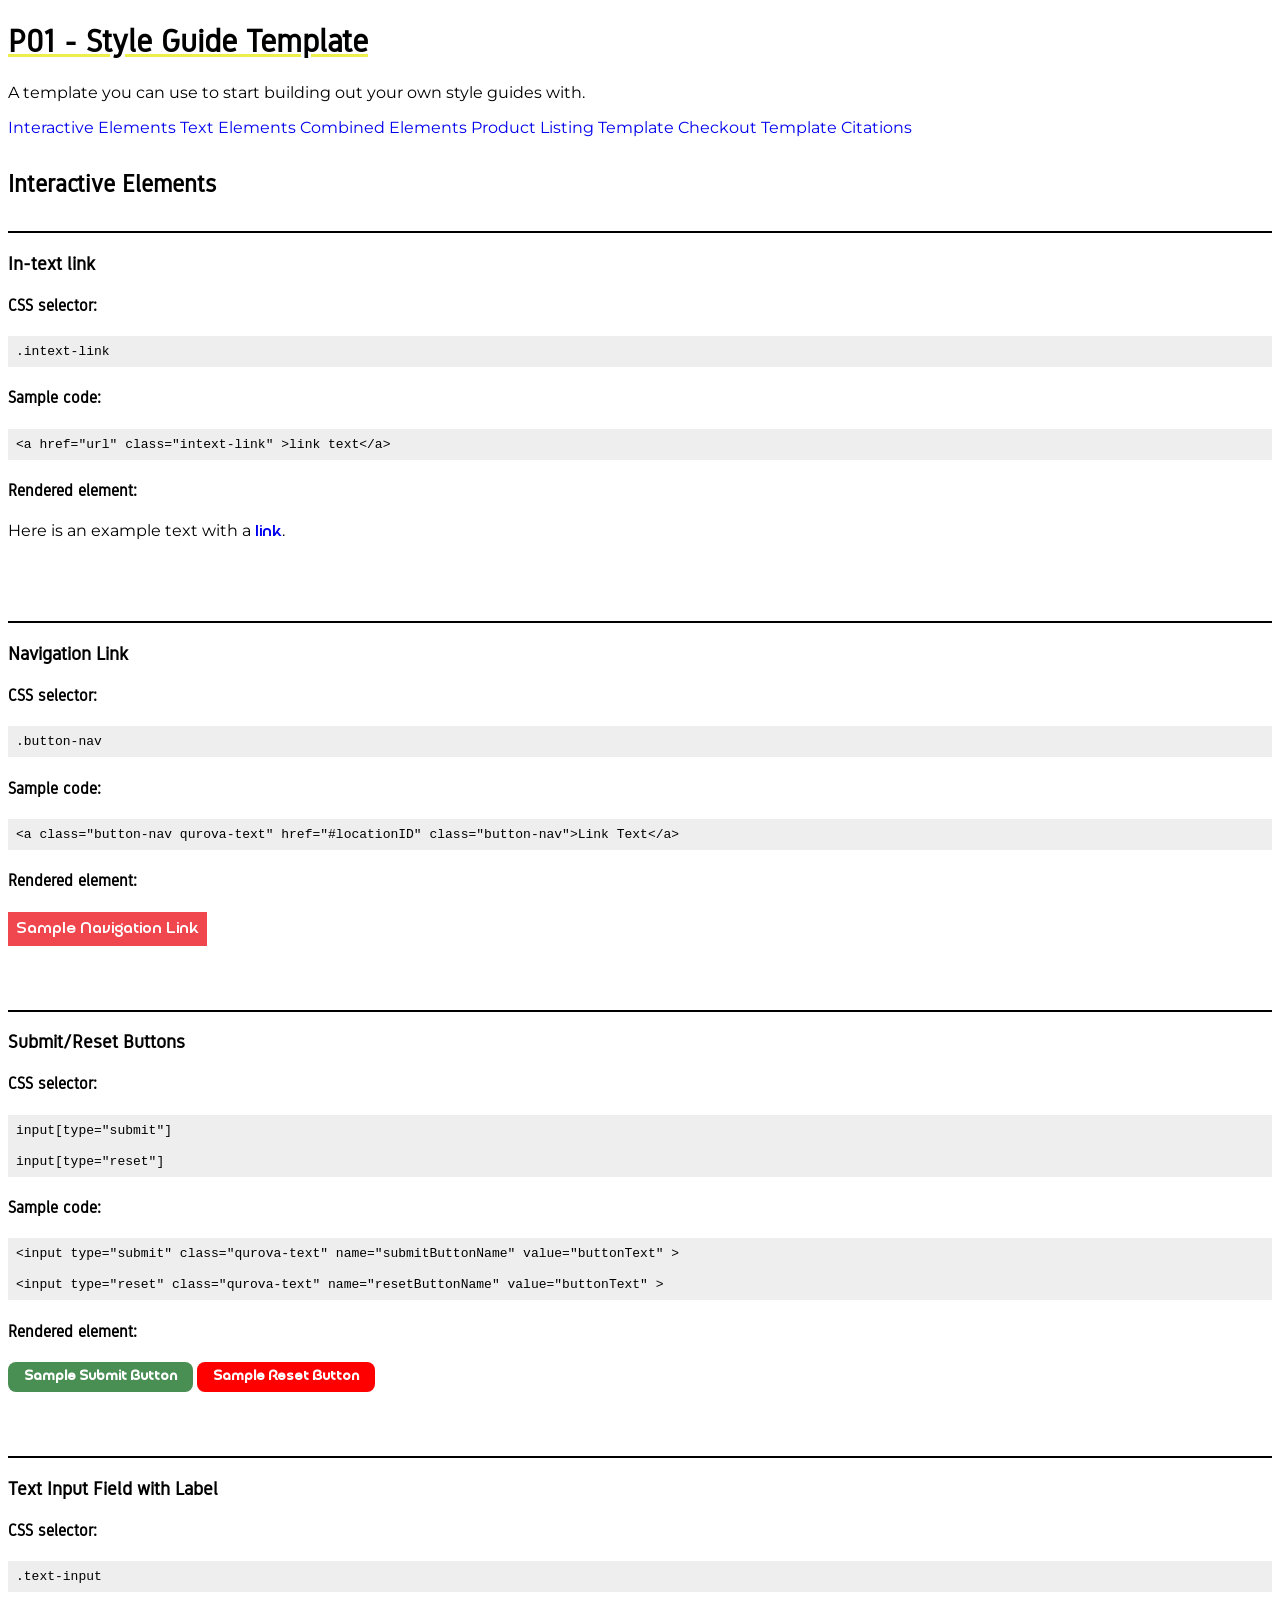
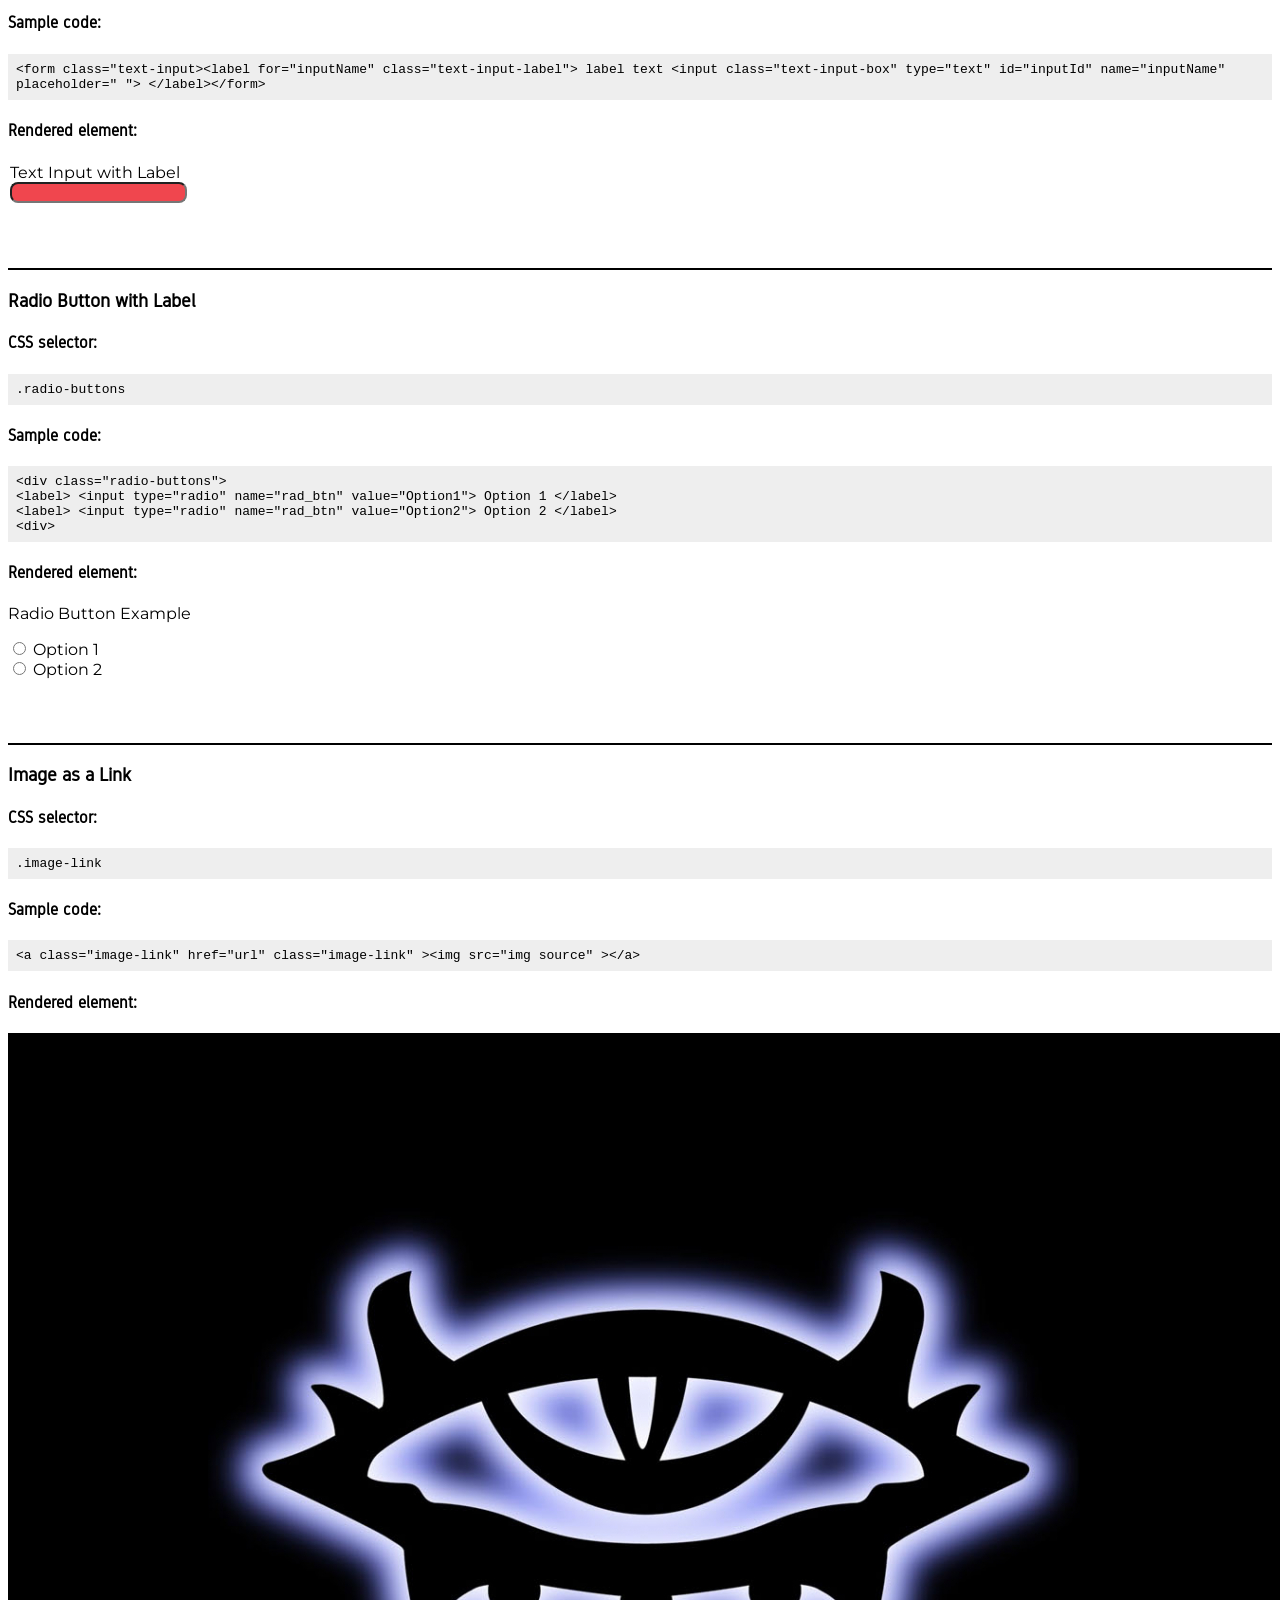
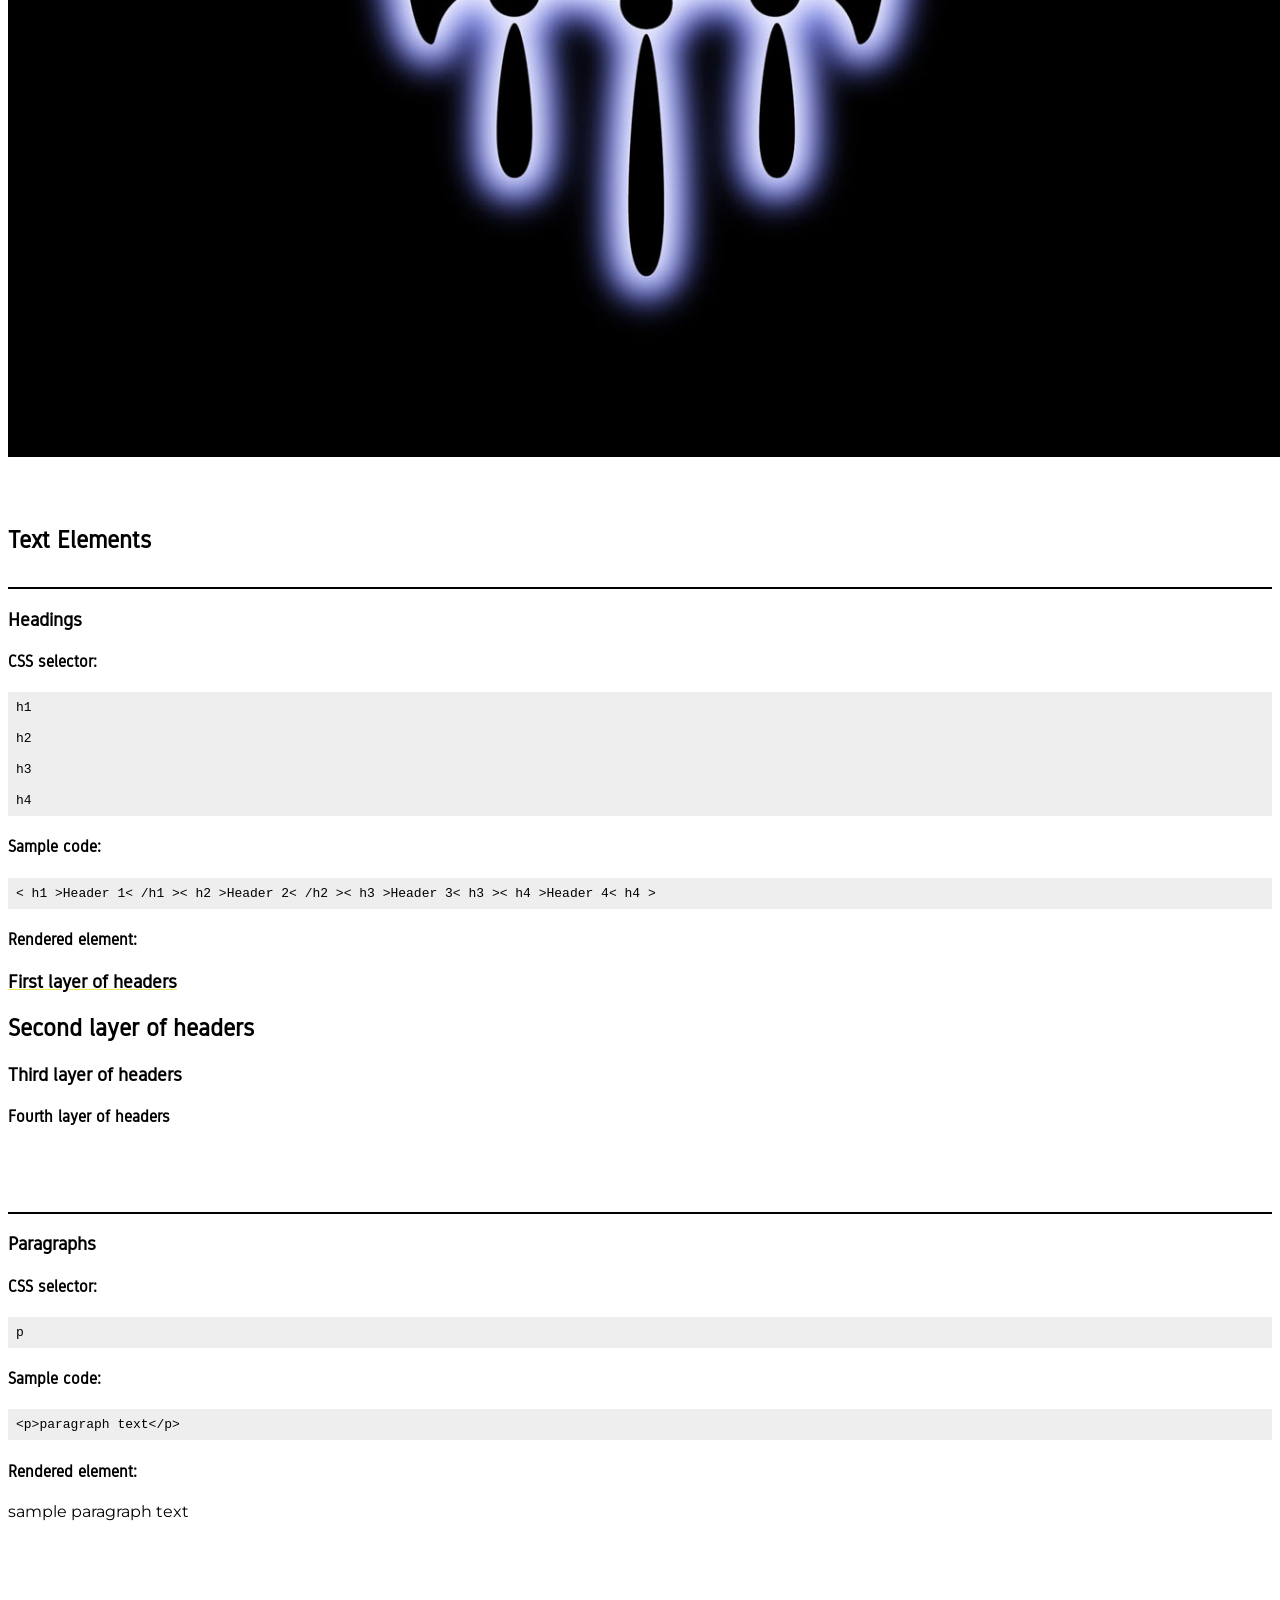
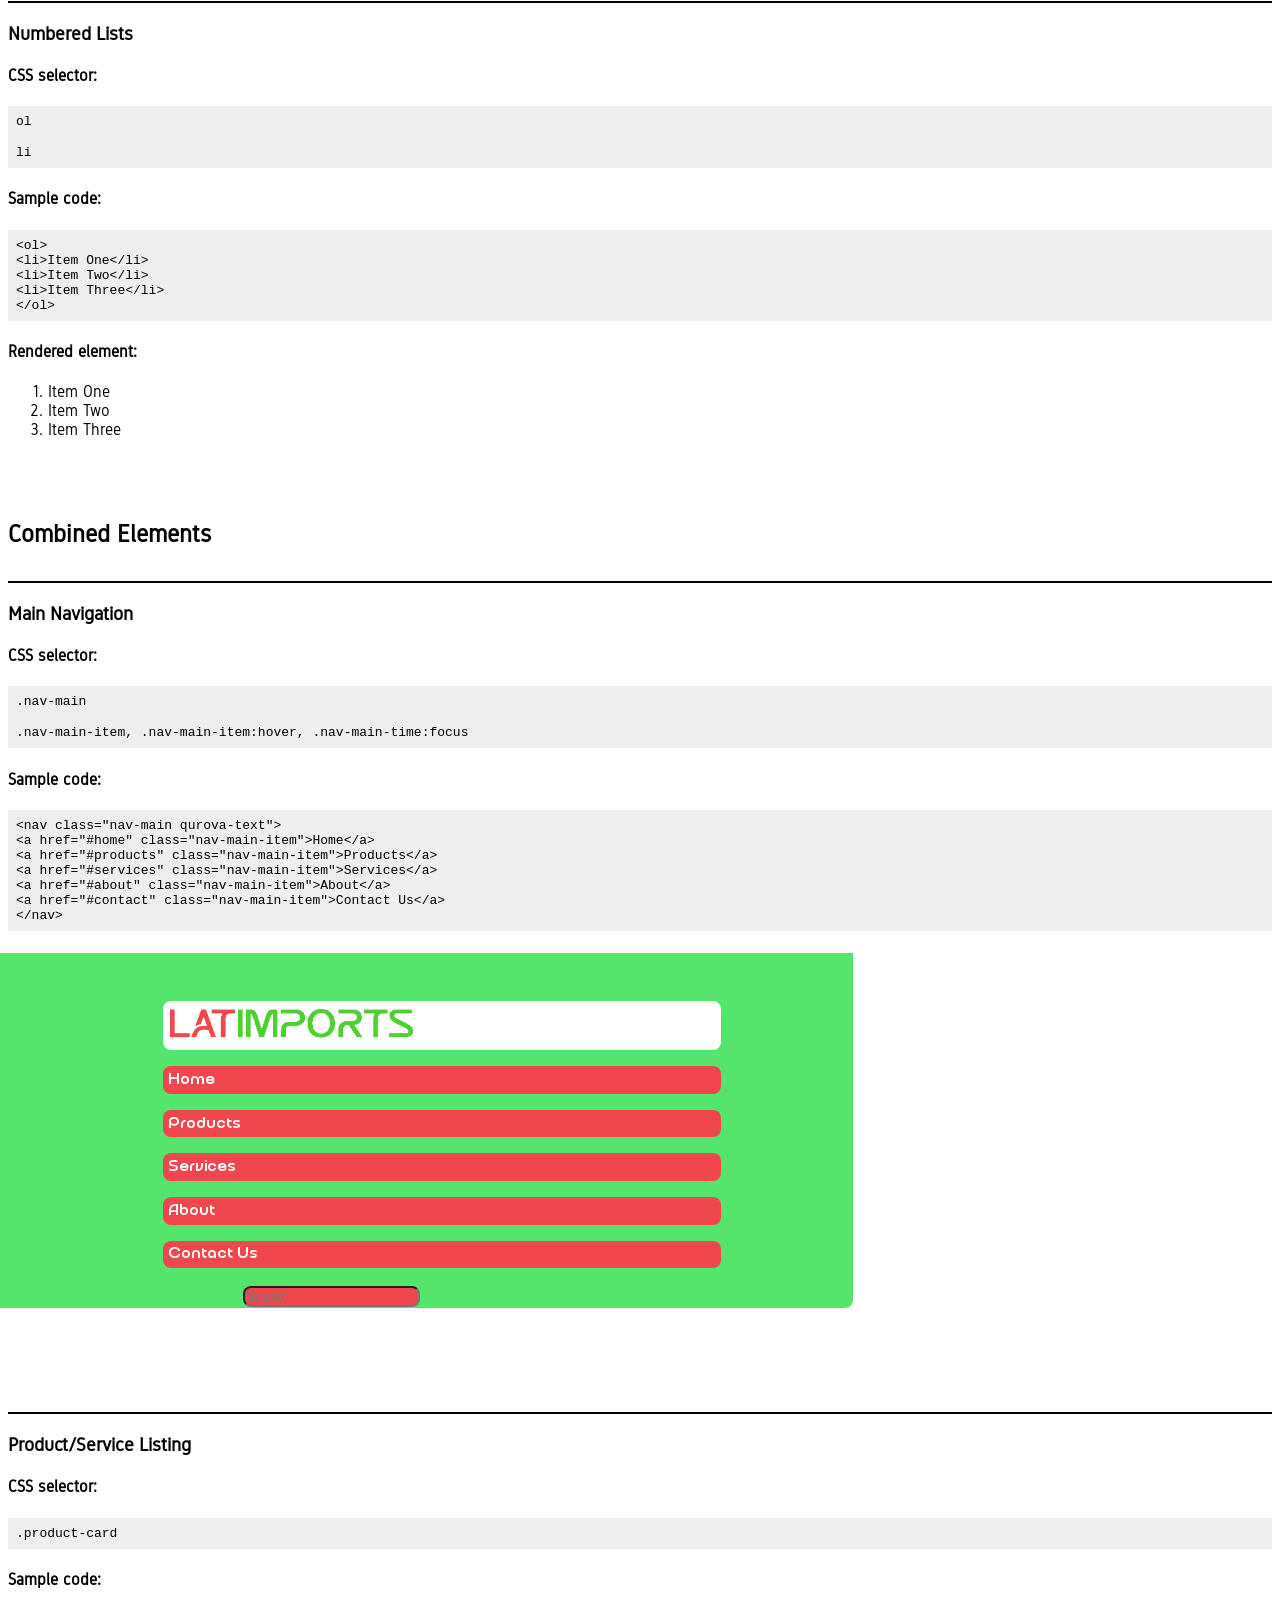
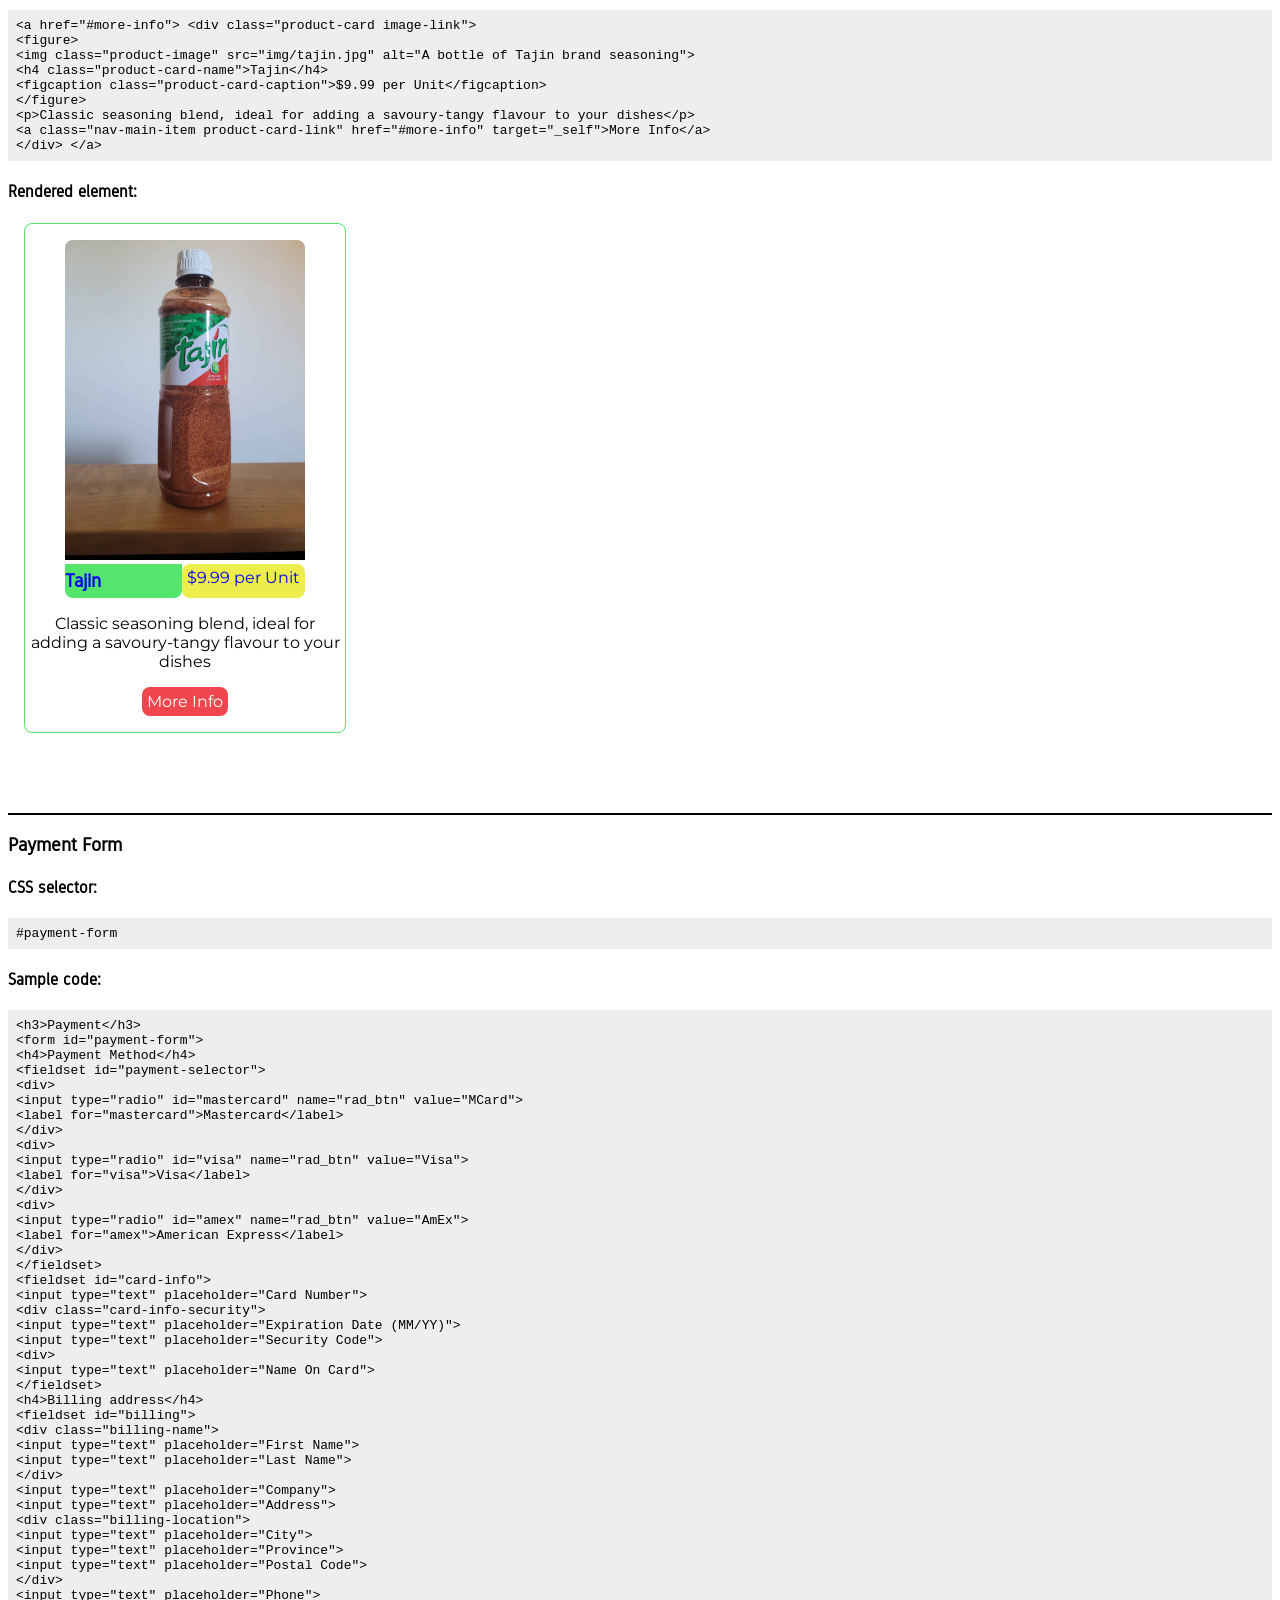
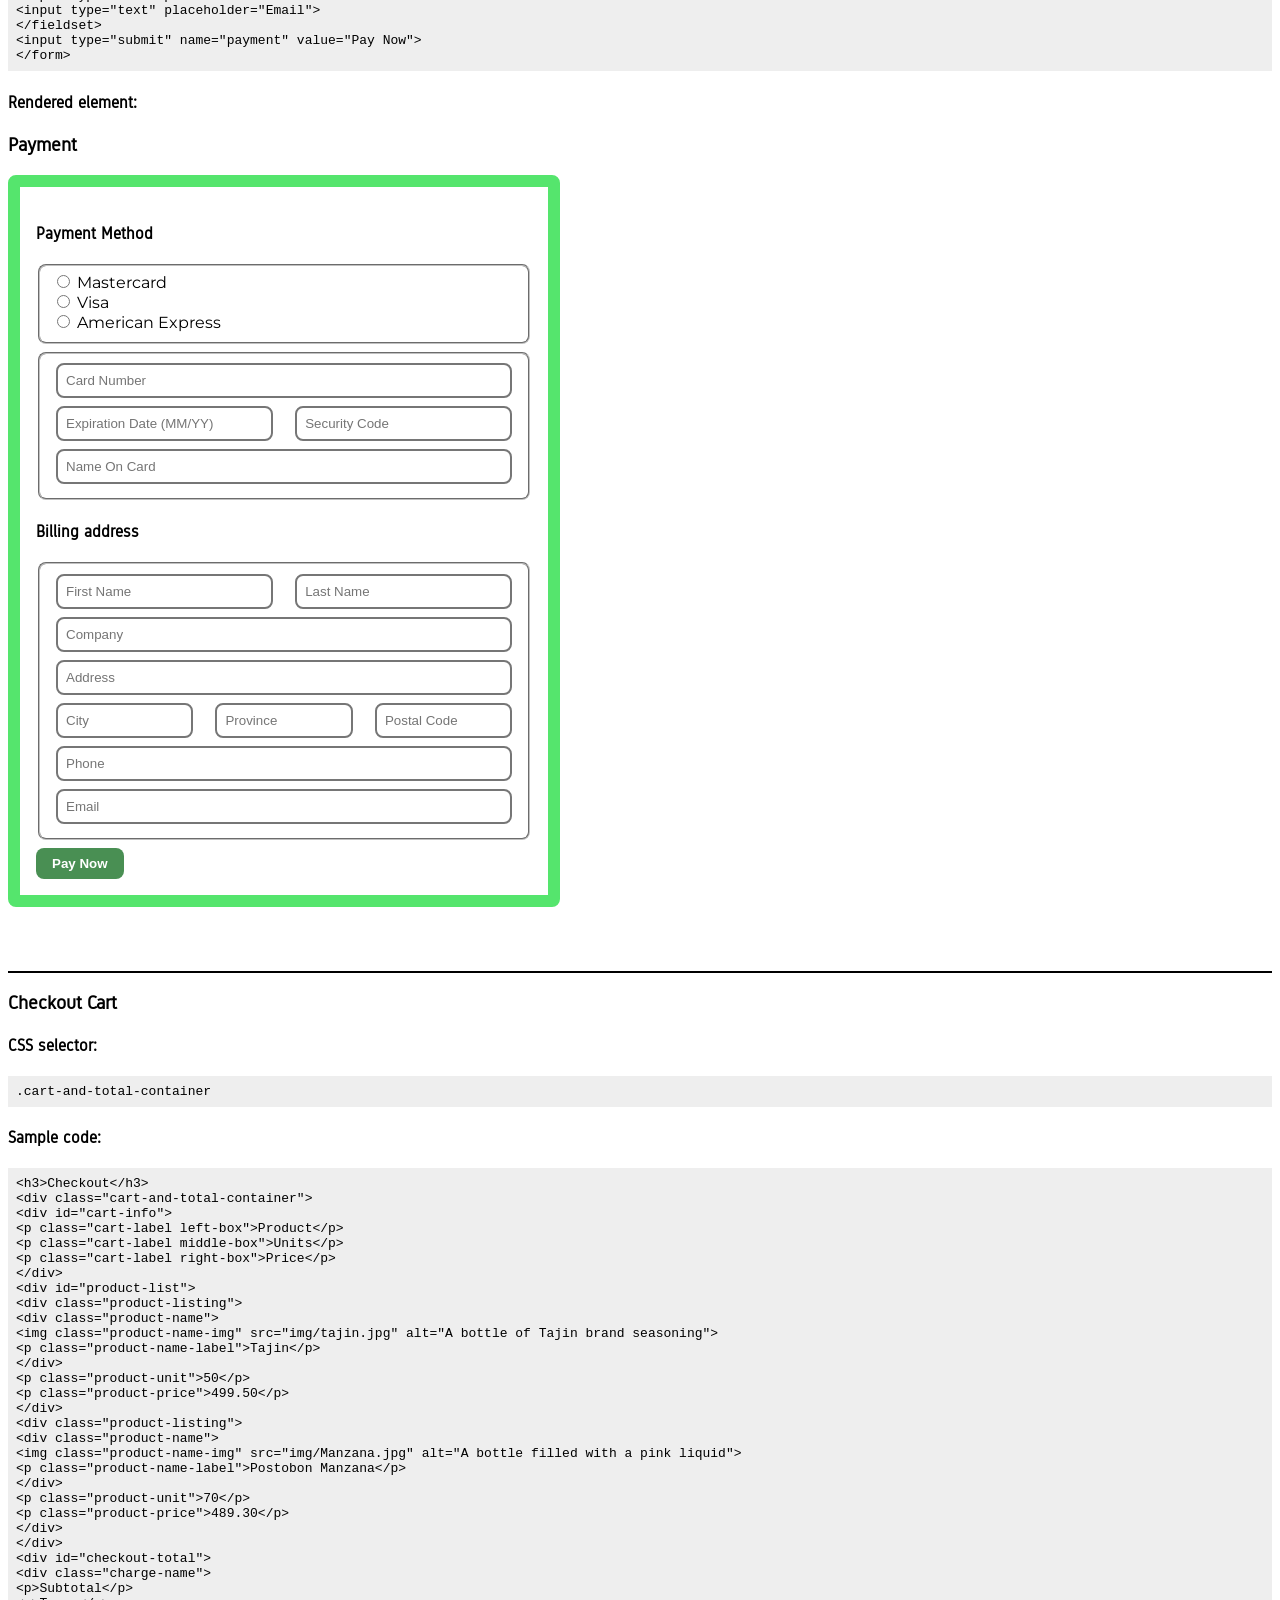
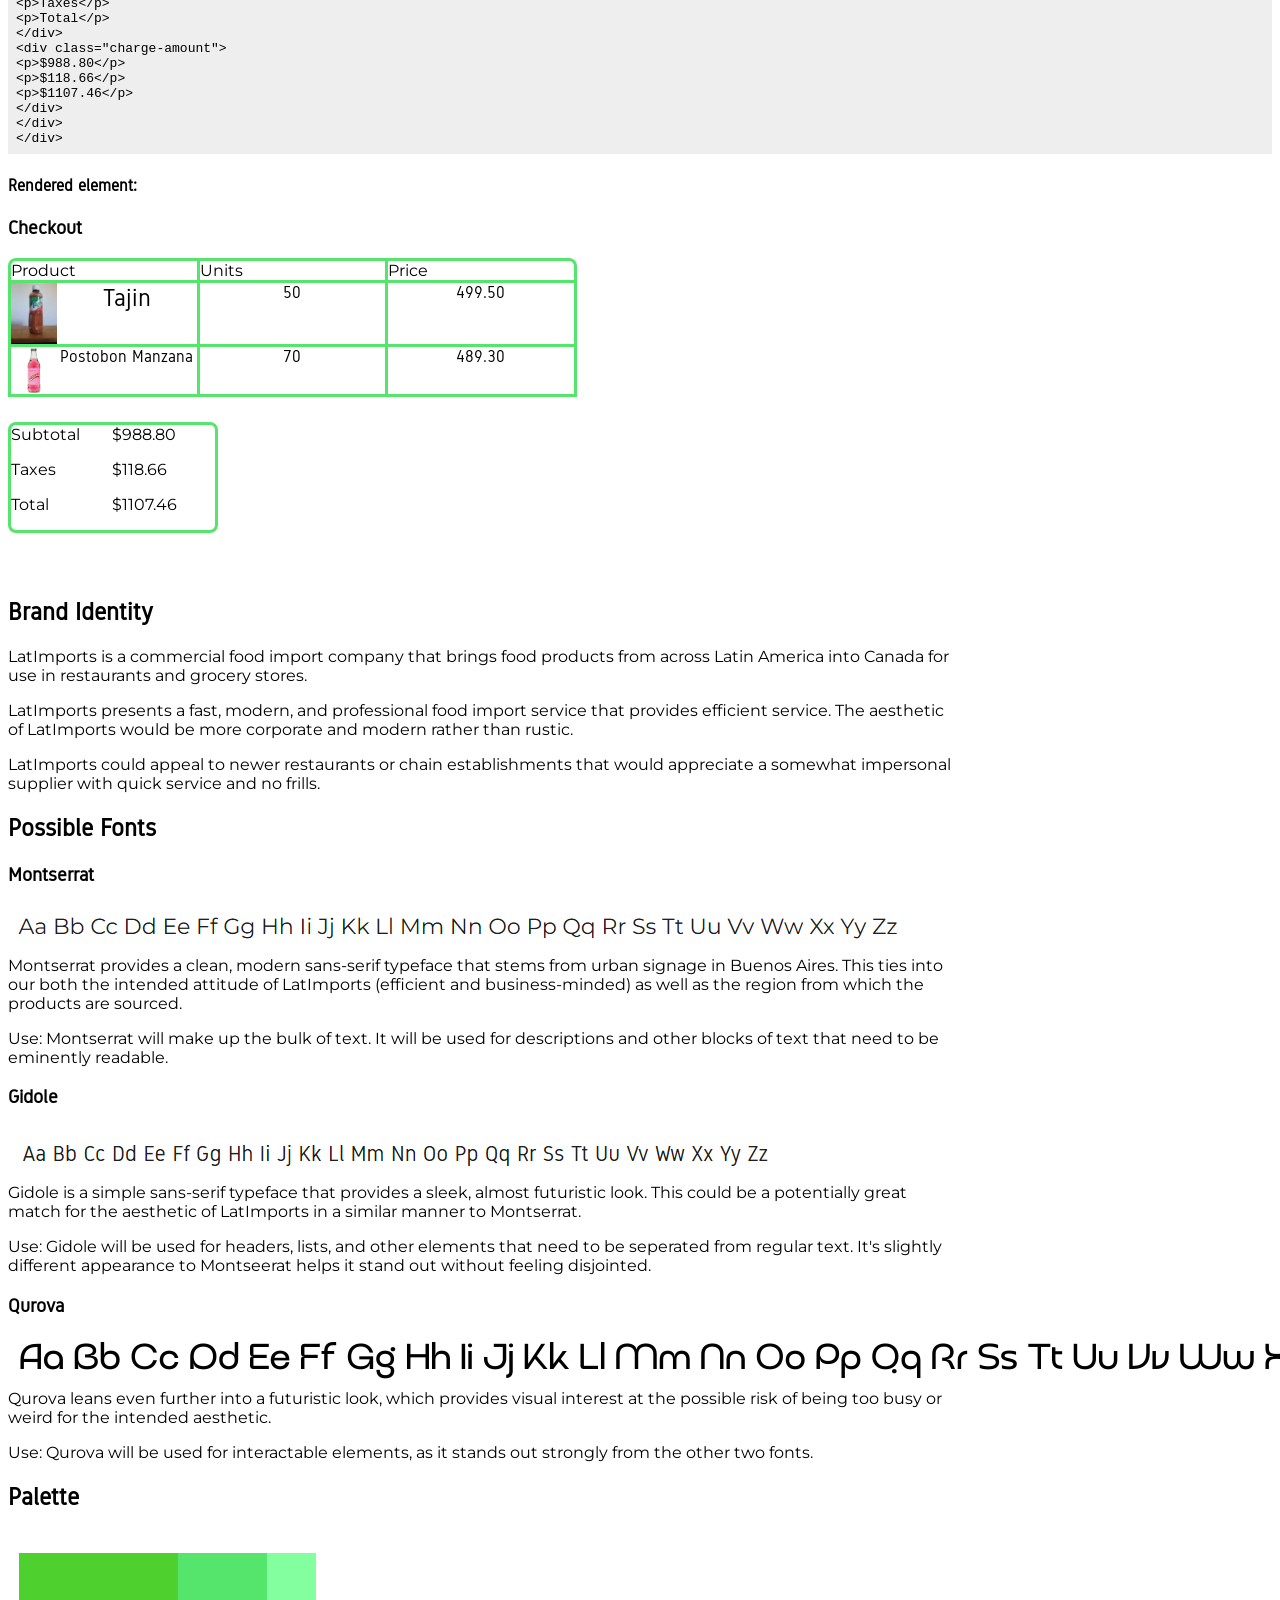
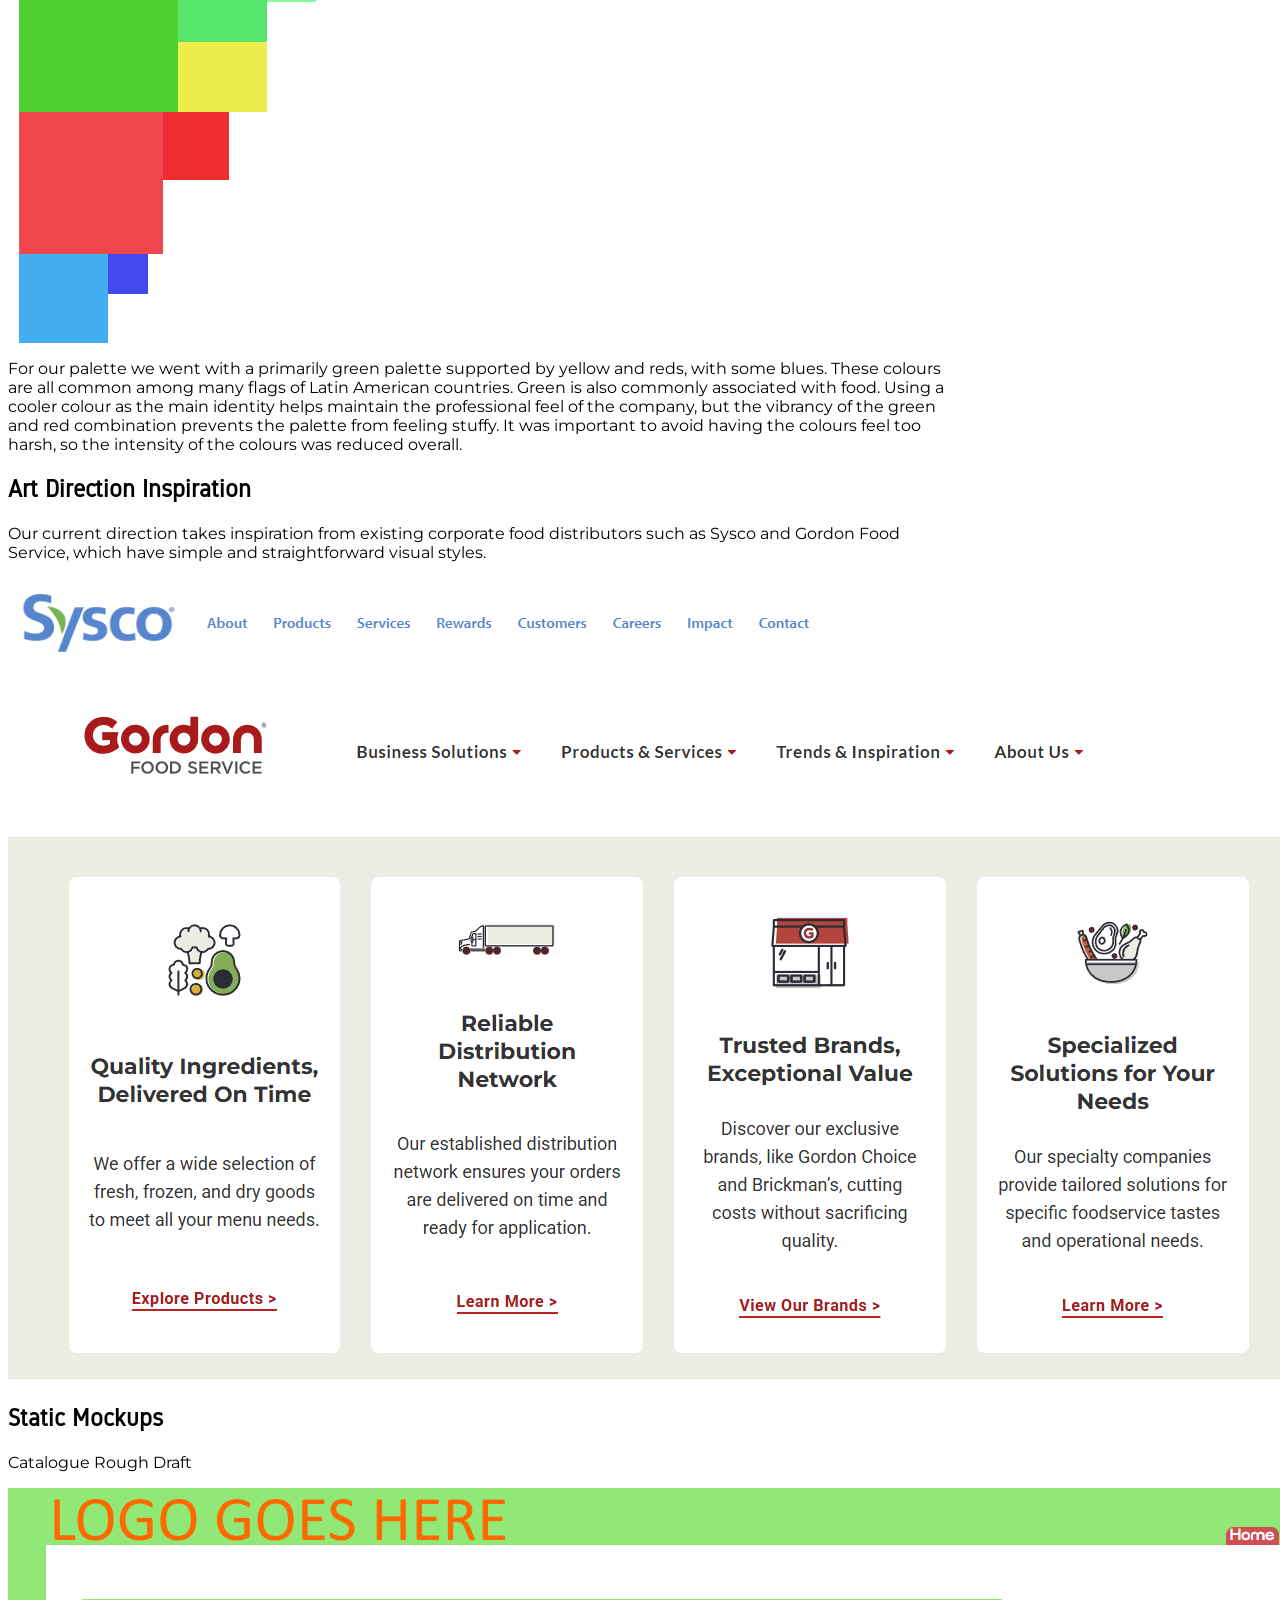
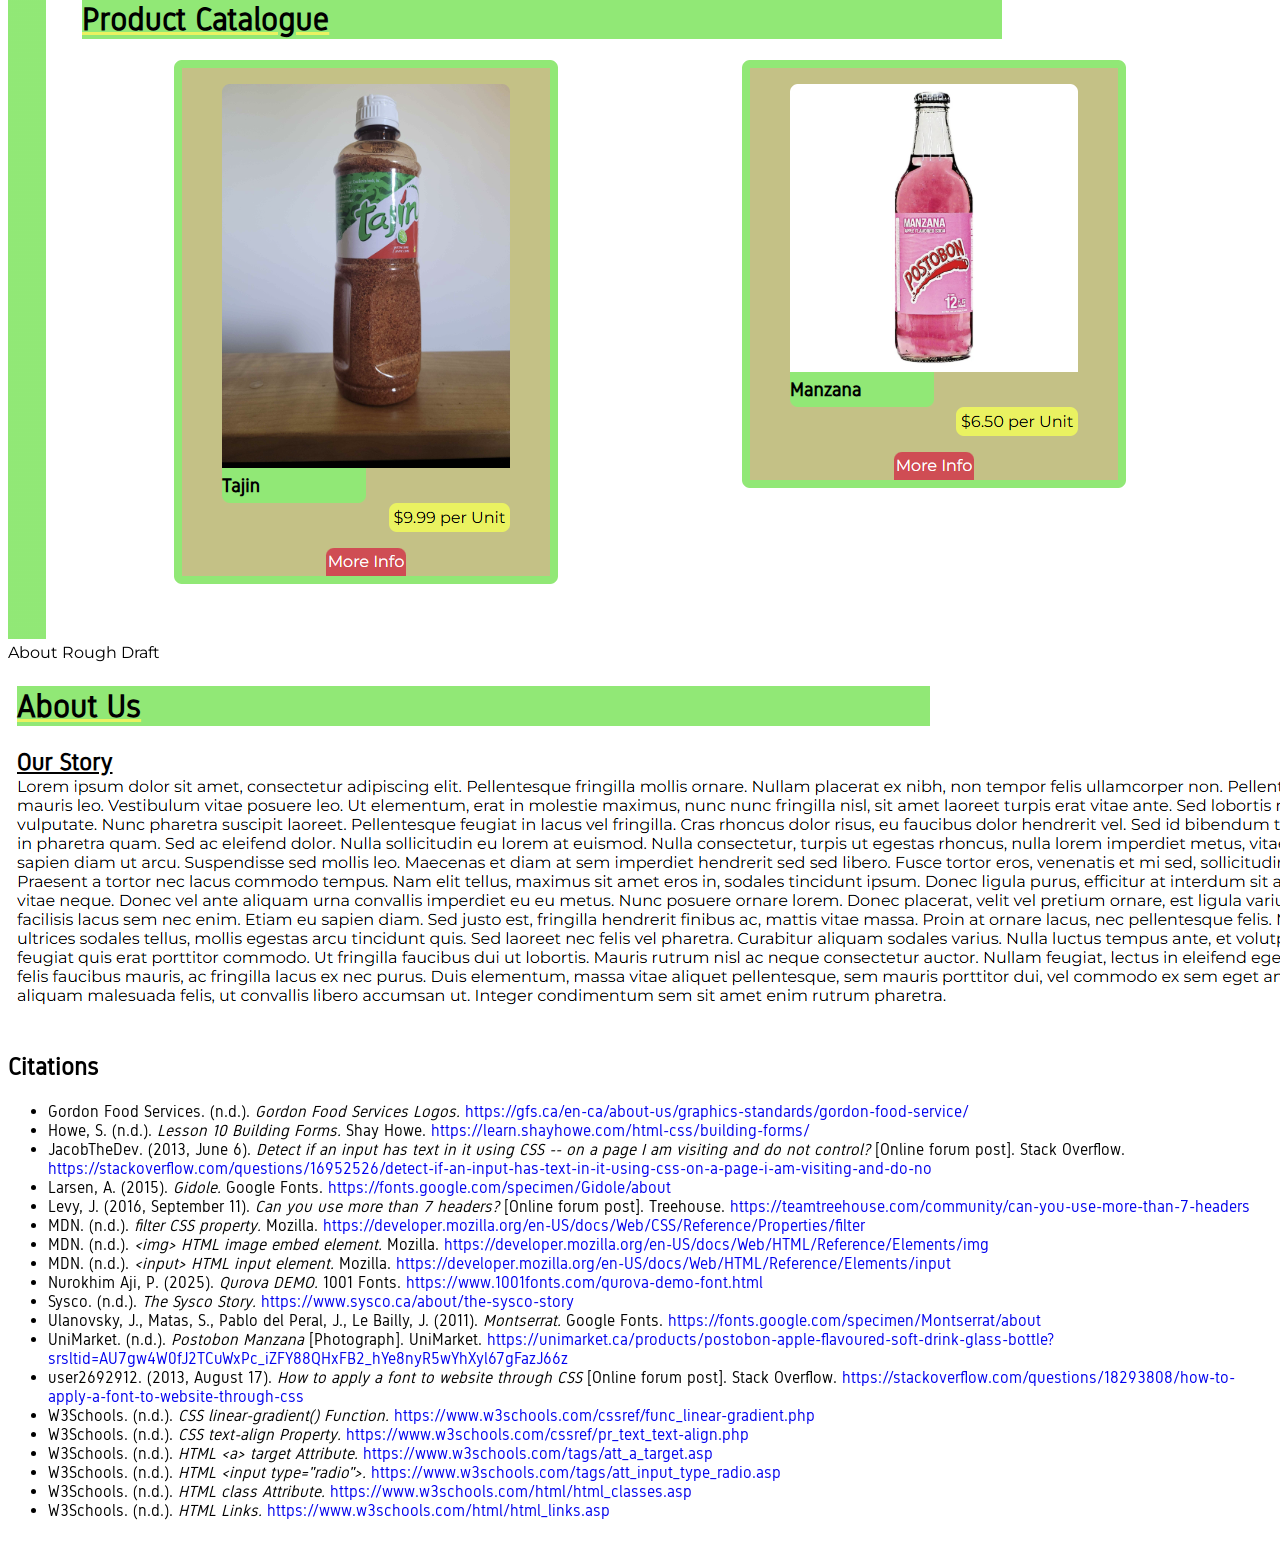
==== commit f8079a86: "added logo to nav, changed product cards" ====
--- a/P1_Github/index.html
+++ b/P1_Github/index.html
@@ -242,12 +242,14 @@
 
         <h4>Rendered element:</h4>
           <nav class="nav-main qurova-text">
-              <a href="#home" class="nav-main-item">Home</a>
-              <a href="#products" class="nav-main-item">Products</a>
-              <a href="#services" class="nav-main-item">Services</a>
-              <a href="#about" class="nav-main-item">About</a>
-              <a href="#contact" class="nav-main-item">Contact Us</a>
-          </nav>
+      <a href="#home" class="nav-main-item logo"> <img src="img\Logo.png" class="logo-image"></a>
+      <a href="#home" class="nav-main-item">Home</a>
+      <a href="#products" class="nav-main-item">Products</a>
+      <a href="#services" class="nav-main-item">Services</a>
+      <a href="#about" class="nav-main-item">About</a>
+      <a href="#contact" class="nav-main-item">Contact Us</a>
+       <form class="text-input search-bar"><label for="search-bar" class="text-input-label"><input class="text-input-box" type="text" id="search-bar" name="search-bar" placeholder="Search"></label></form>
+    </nav>
               <!--Referenced the Robot demo-->
       </section>
 
@@ -259,7 +261,8 @@
         
         <h4>Sample code:</h4>
           <code>
-            &lt;div class="product-card"&gt; <br>
+            &lt;a href="#more-info"&gt;
+            &lt;div class="product-card image-link"&gt; <br>
               &lt;figure&gt; <br>
                 &lt;img class="product-image" src="img/tajin.jpg" alt="A bottle of Tajin brand seasoning"&gt; <br>
                 &lt;h4 class="product-card-name"&gt;Tajin&lt;/h4&gt; <br>
@@ -268,10 +271,12 @@
               &lt;p&gt;Classic seasoning blend, ideal for adding a savoury-tangy flavour to your dishes&lt;/p&gt; <br>
               &lt;a class="nav-main-item product-card-link" href="#more-info" target="_self"&gt;More Info&lt;/a&gt; <br>
             &lt;/div&gt;
+            &lt;/a&gt;
           </code>
 
         <h4>Rendered element:</h4>
-          <div class="product-card">
+        <a href="#more-info">
+          <div class="product-card image-link">
             <figure>
               <img class="product-image" src="img/tajin.jpg" alt="A bottle of Tajin brand seasoning">
               <div class="product-card-text">
@@ -283,6 +288,7 @@
             <a class="nav-main-item product-card-link" href="#more-info" target="_self">More Info</a>
             <!--Learned more about target attributes here: https://www.w3schools.com/tags/att_a_target.asp-->
           </div>
+          </a>
       </section>
 
       <section class="element">
--- a/P1_Github/css/main.css
+++ b/P1_Github/css/main.css
@@ -234,6 +234,7 @@
   padding-left: 45%;
   padding-right: 10%;
   padding-top: 3em;
+  border-bottom-right-radius: 8px;
 }
 
 .nav-main-item {
@@ -252,6 +253,42 @@
   background-color: rgb(67, 72, 239);
 }
 
+.logo {
+  background-color: white;
+}
+.logo-image {
+  width: 30em;
+}
+
+@media (min-width: 1400px) {
+  .logo {
+    position: absolute;
+    left: 5%;
+  }
+  .nav-main {
+    margin-bottom: 3%;
+  }
+}
+@media (max-width: 1399px) {
+  .nav-main {
+    flex-direction: column;
+    align-content: left;
+    padding-left: 15%;
+    width: 100%;
+  }
+  .nav-main-item {
+    border-radius: 8px;
+    margin-bottom: 1em;
+  }
+  .search-bar {
+    padding-left: 15%;
+    align-self: flex-start;
+  }
+  .logo-image {
+    width: 45%;
+  }
+}
+
 .page-container {
   display: flex;
   flex-direction: row;
@@ -299,9 +336,9 @@
   /* max-width: 20%; */
   border-style: solid;
   border-color: rgb(85, 229, 109);
-  border-width: 0.5em;
-  border-radius: 8px;
-  background-color: rgb(201, 190, 128);
+  border-width: 0.1em;
+  border-radius: 8px;
+  /* background-color: rgb(201, 190, 128); */
   /* margin-left: 10%; */
   margin: 1em;
   height: fit-content;
@@ -346,7 +383,13 @@
 .product-card p {
   text-align: center;
   width: 100%;
-  color: white;
+  color: black;
+  text-decoration: none;
+}
+
+/* removes underline from anchors, might cause problems later */
+a {
+  text-decoration: none;
 }
 
 .product-card-link {
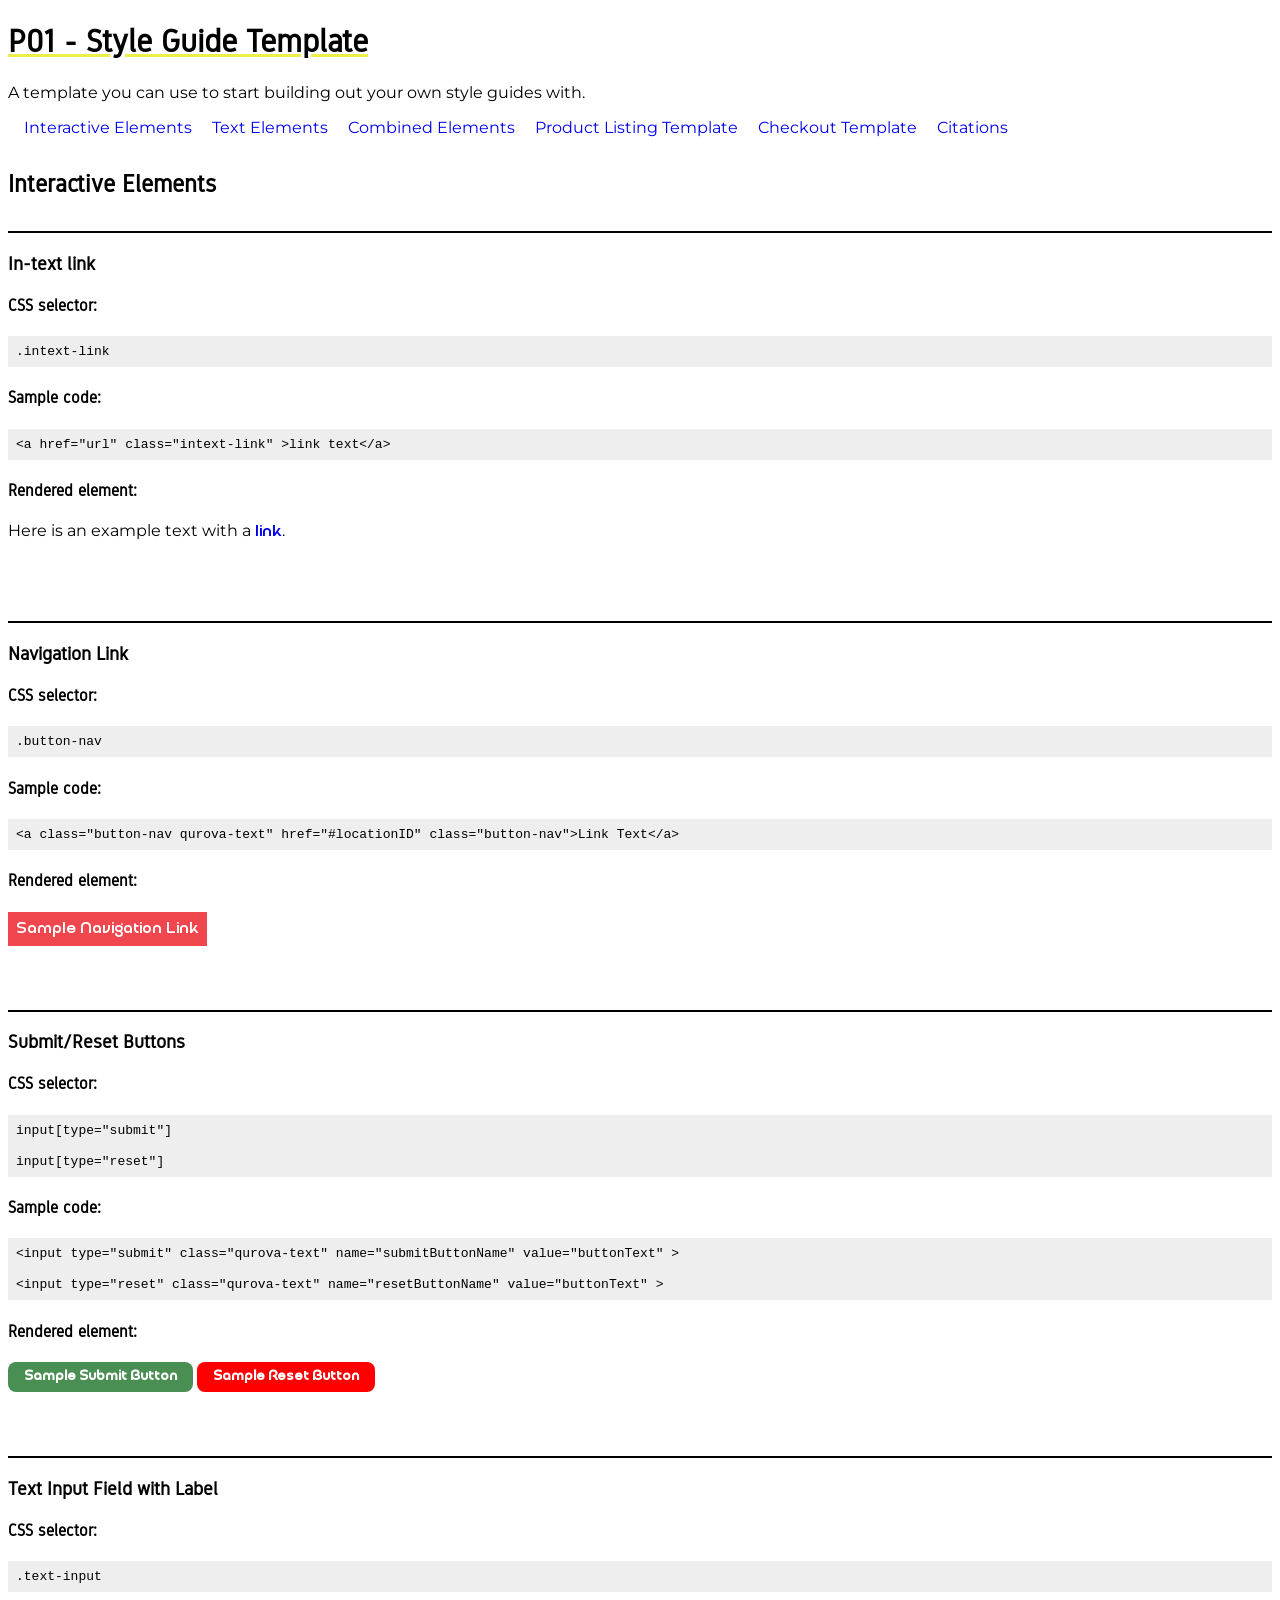
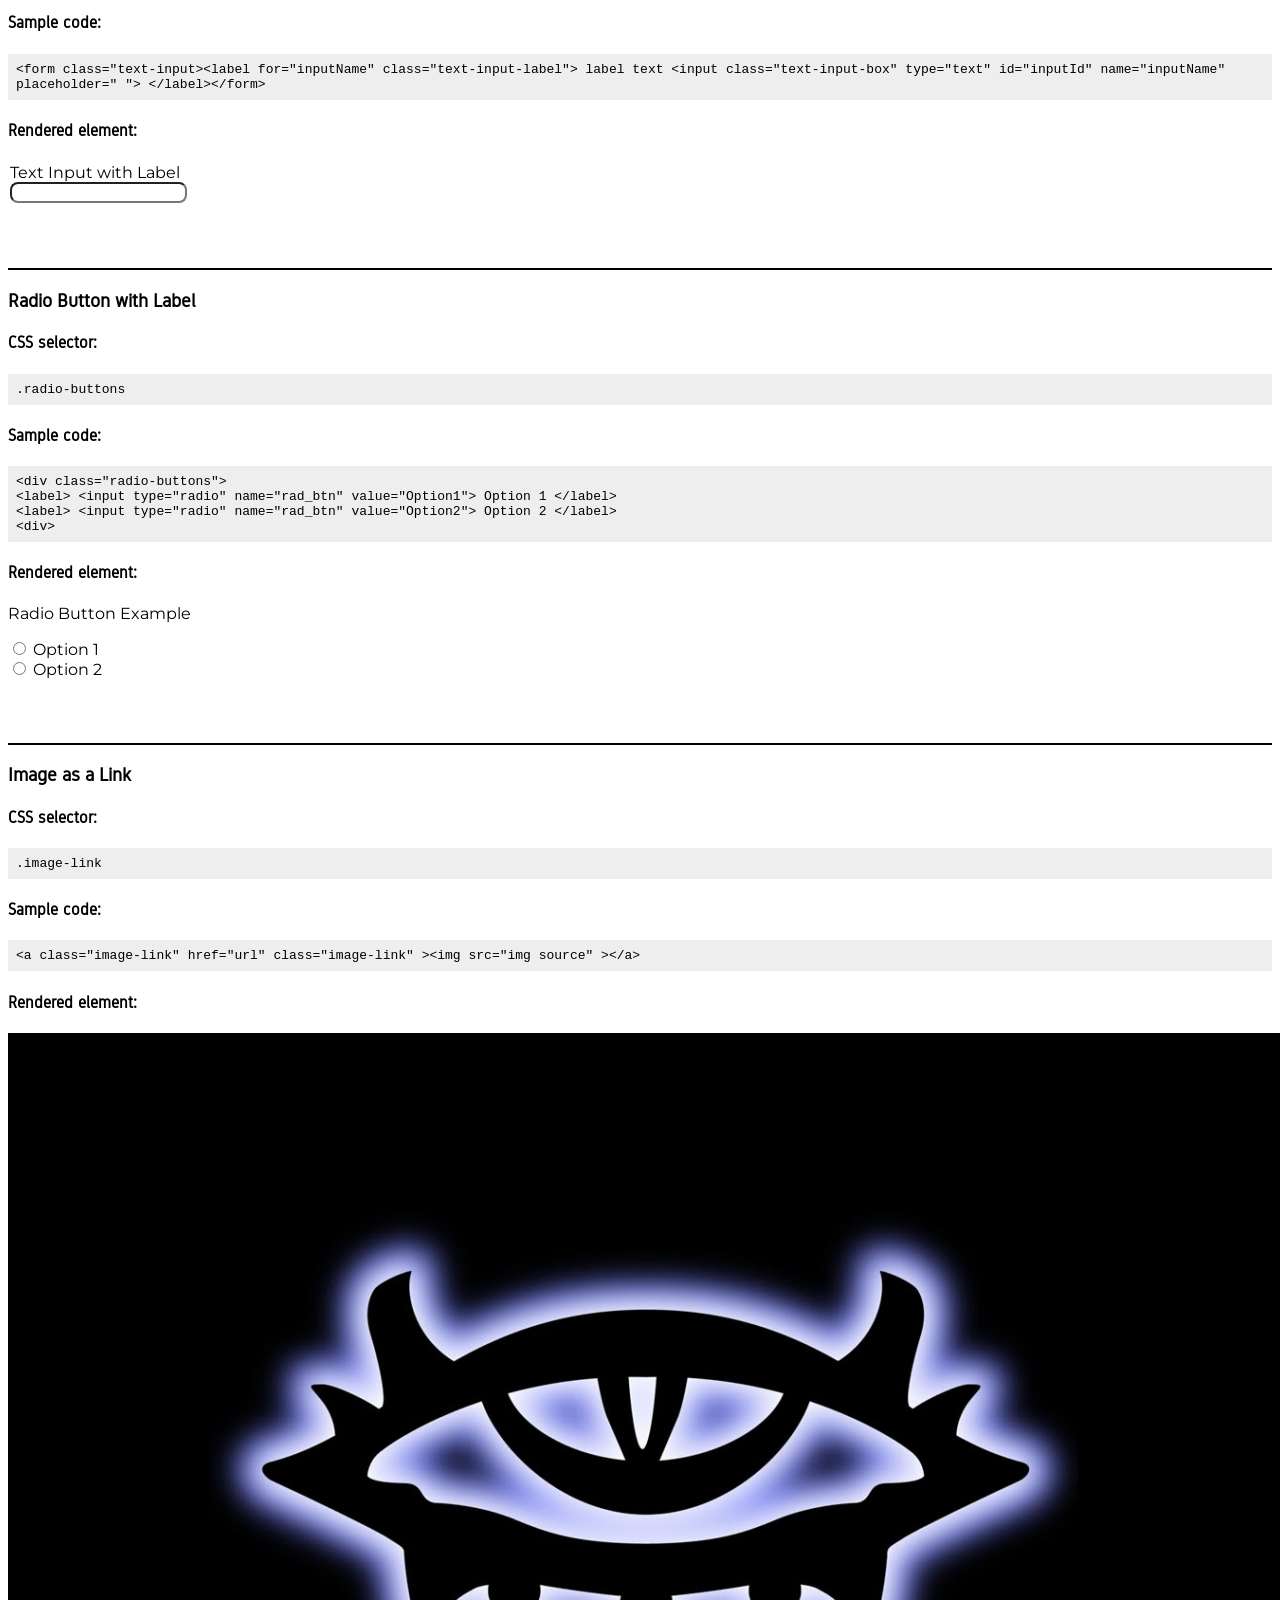
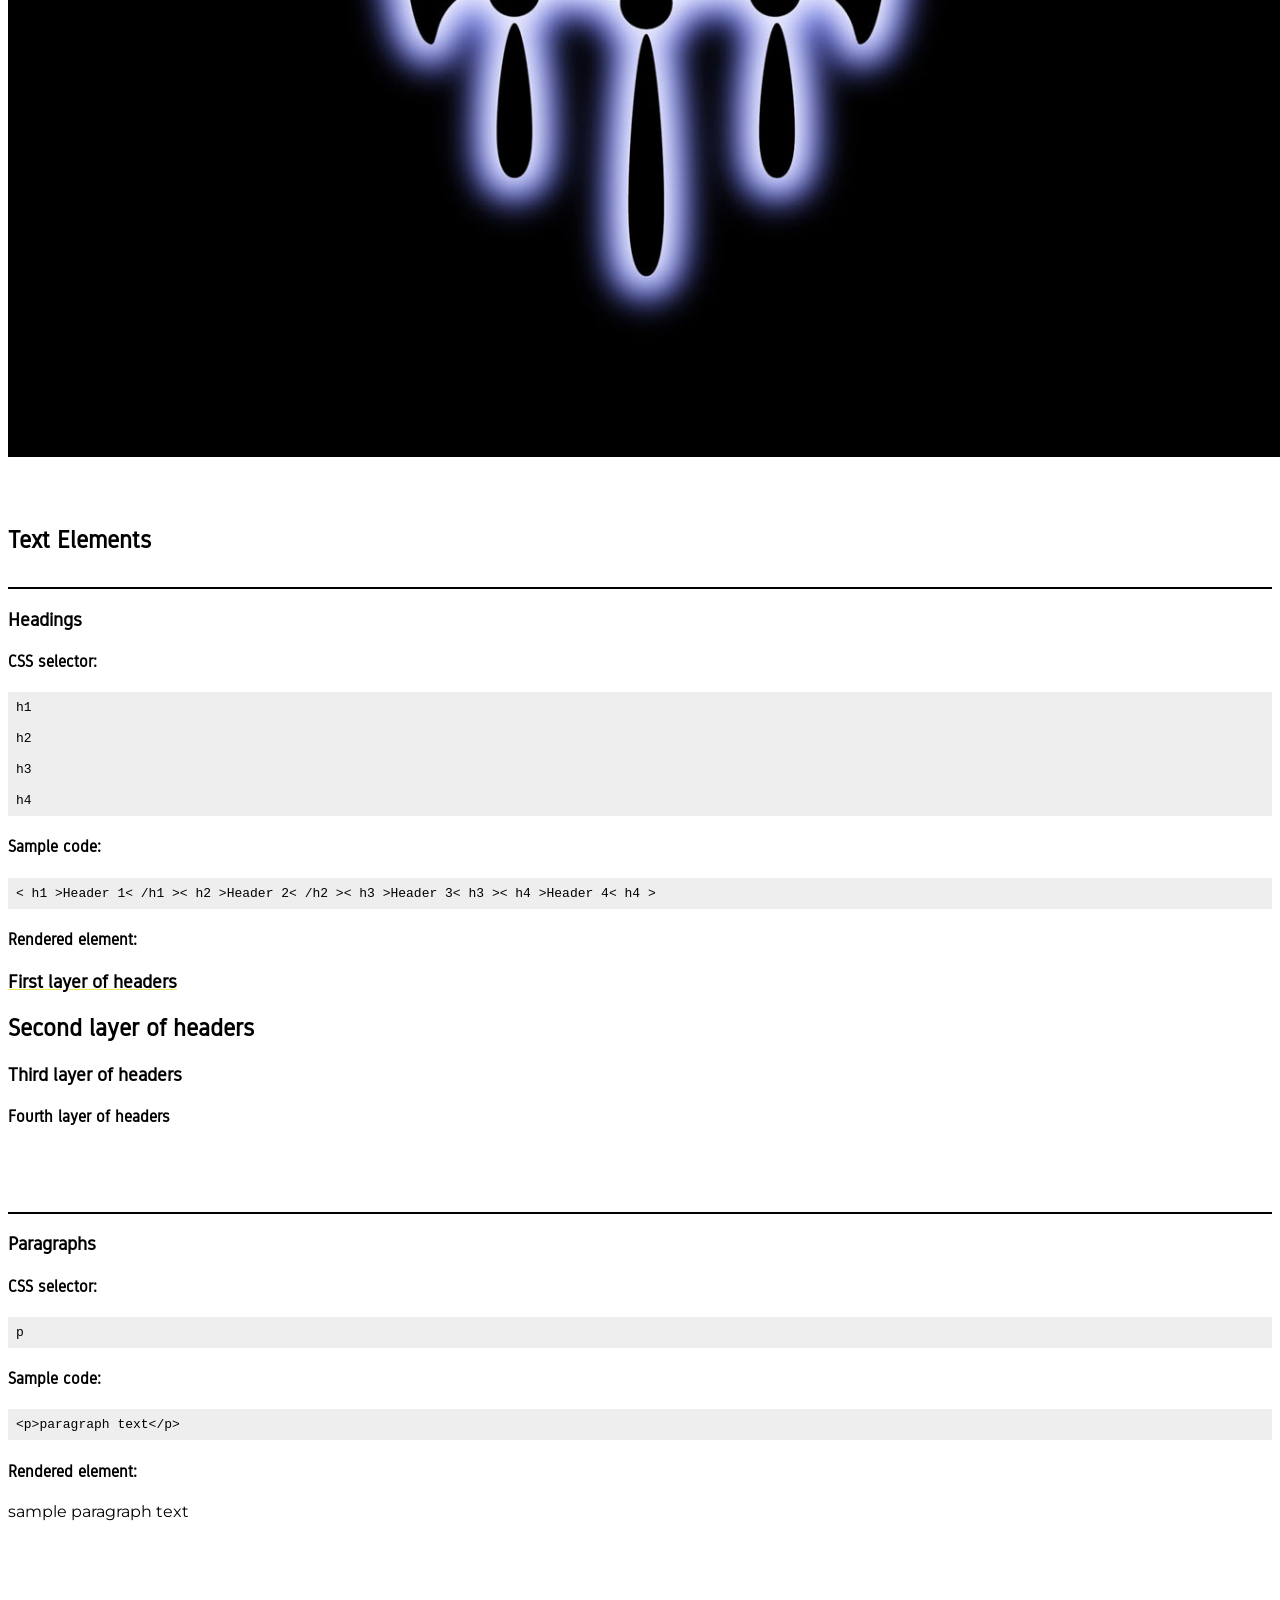
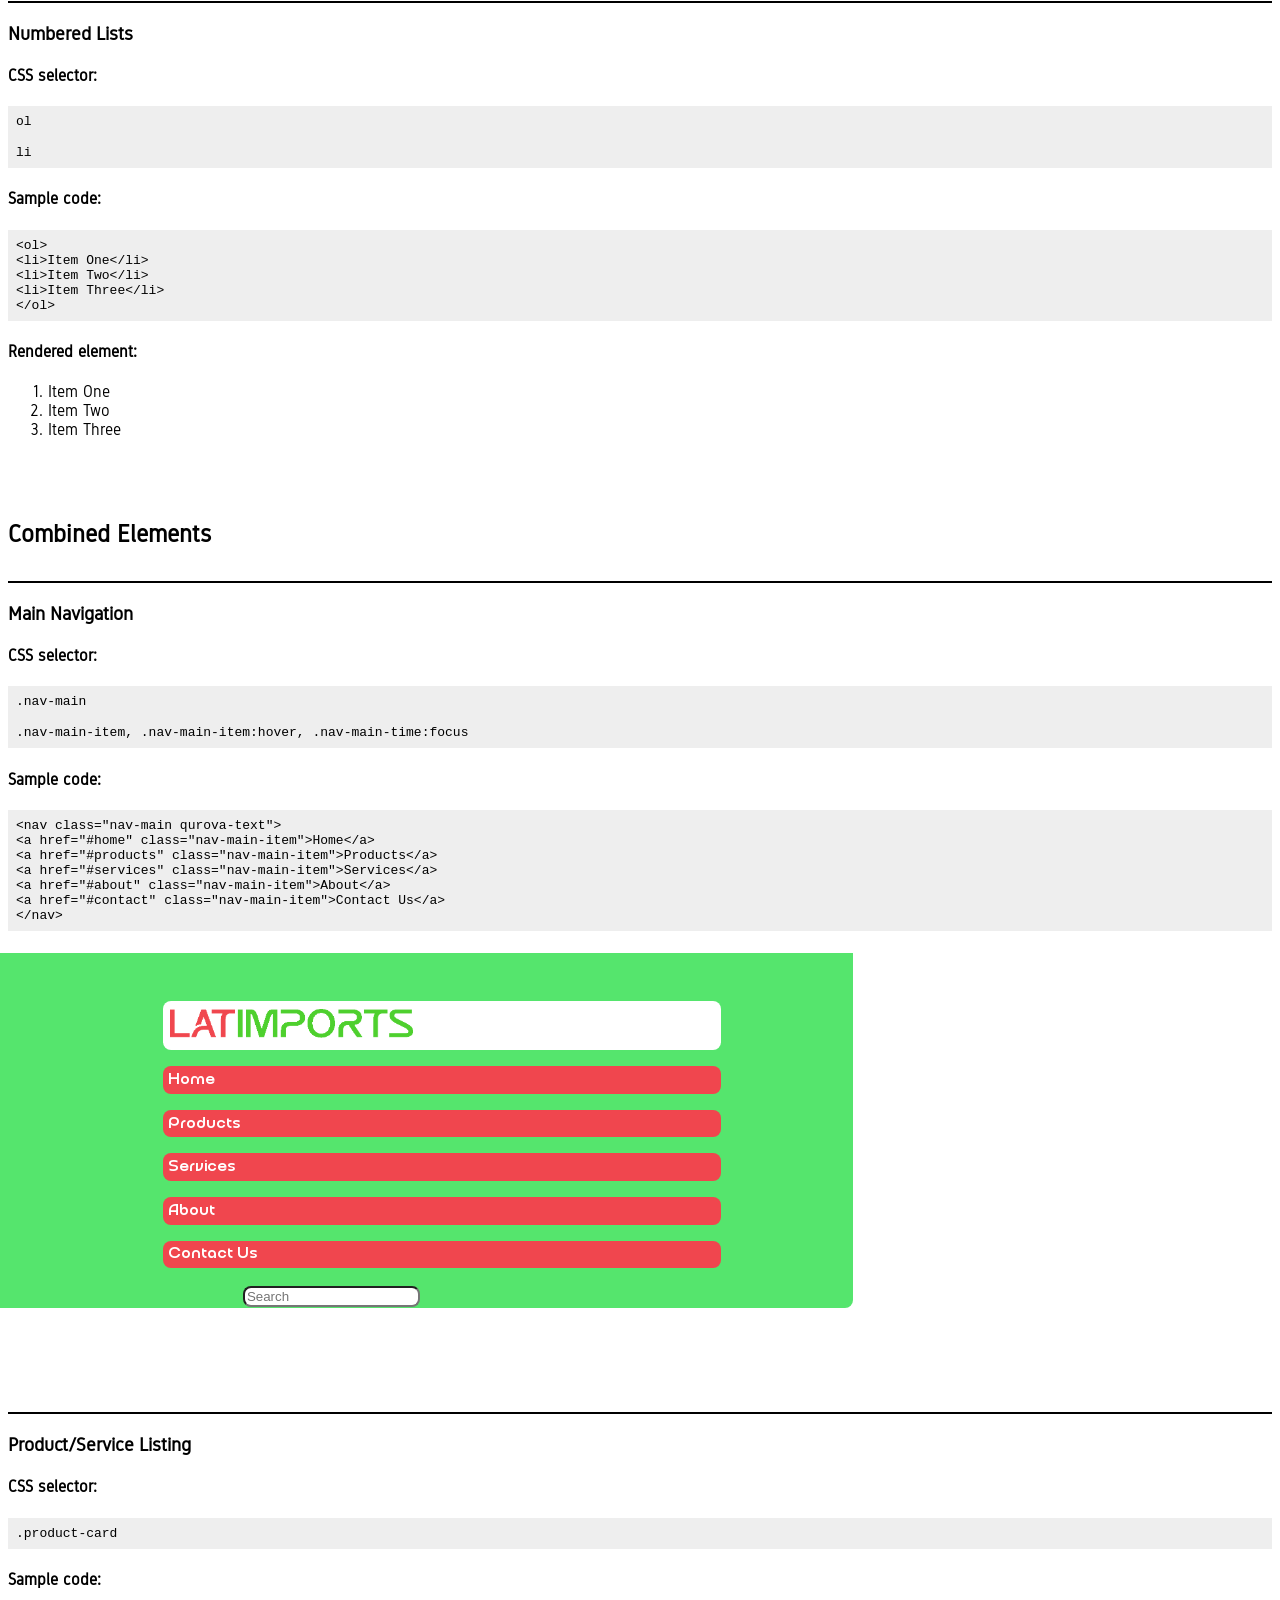
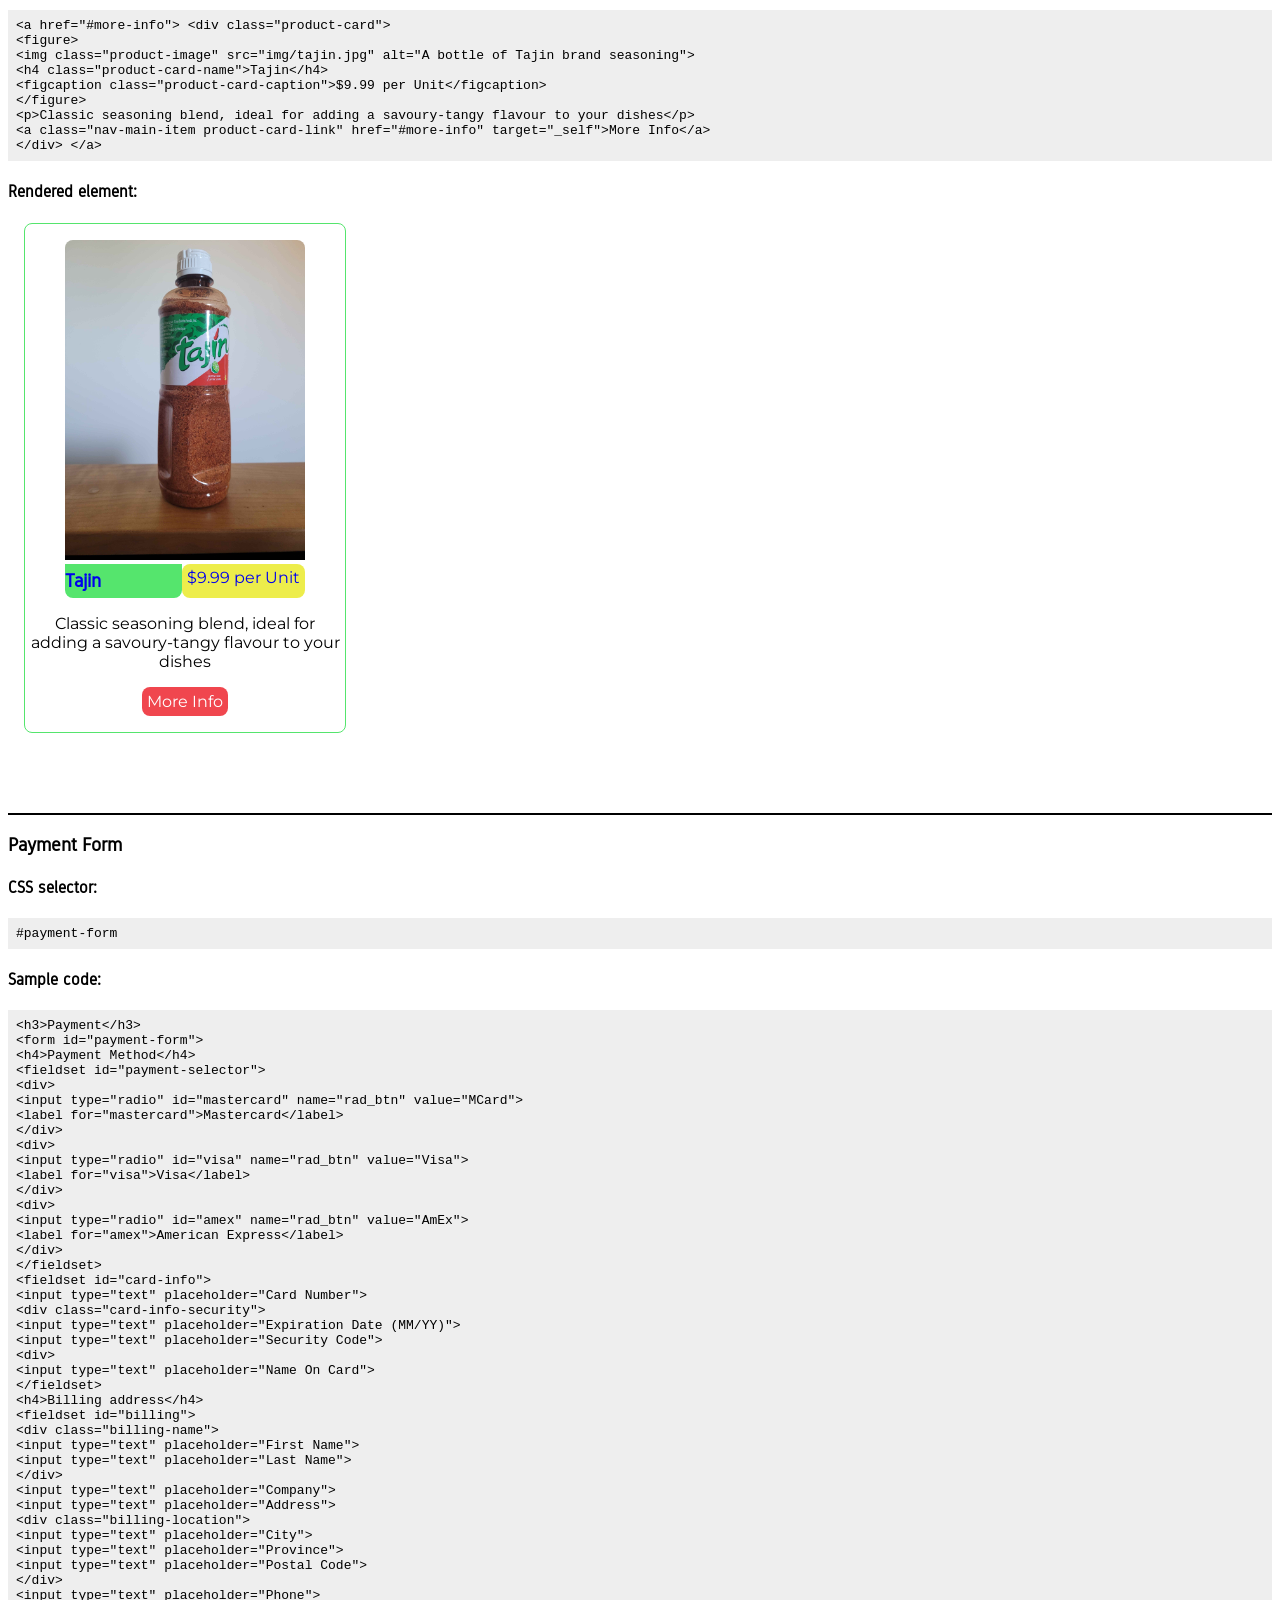
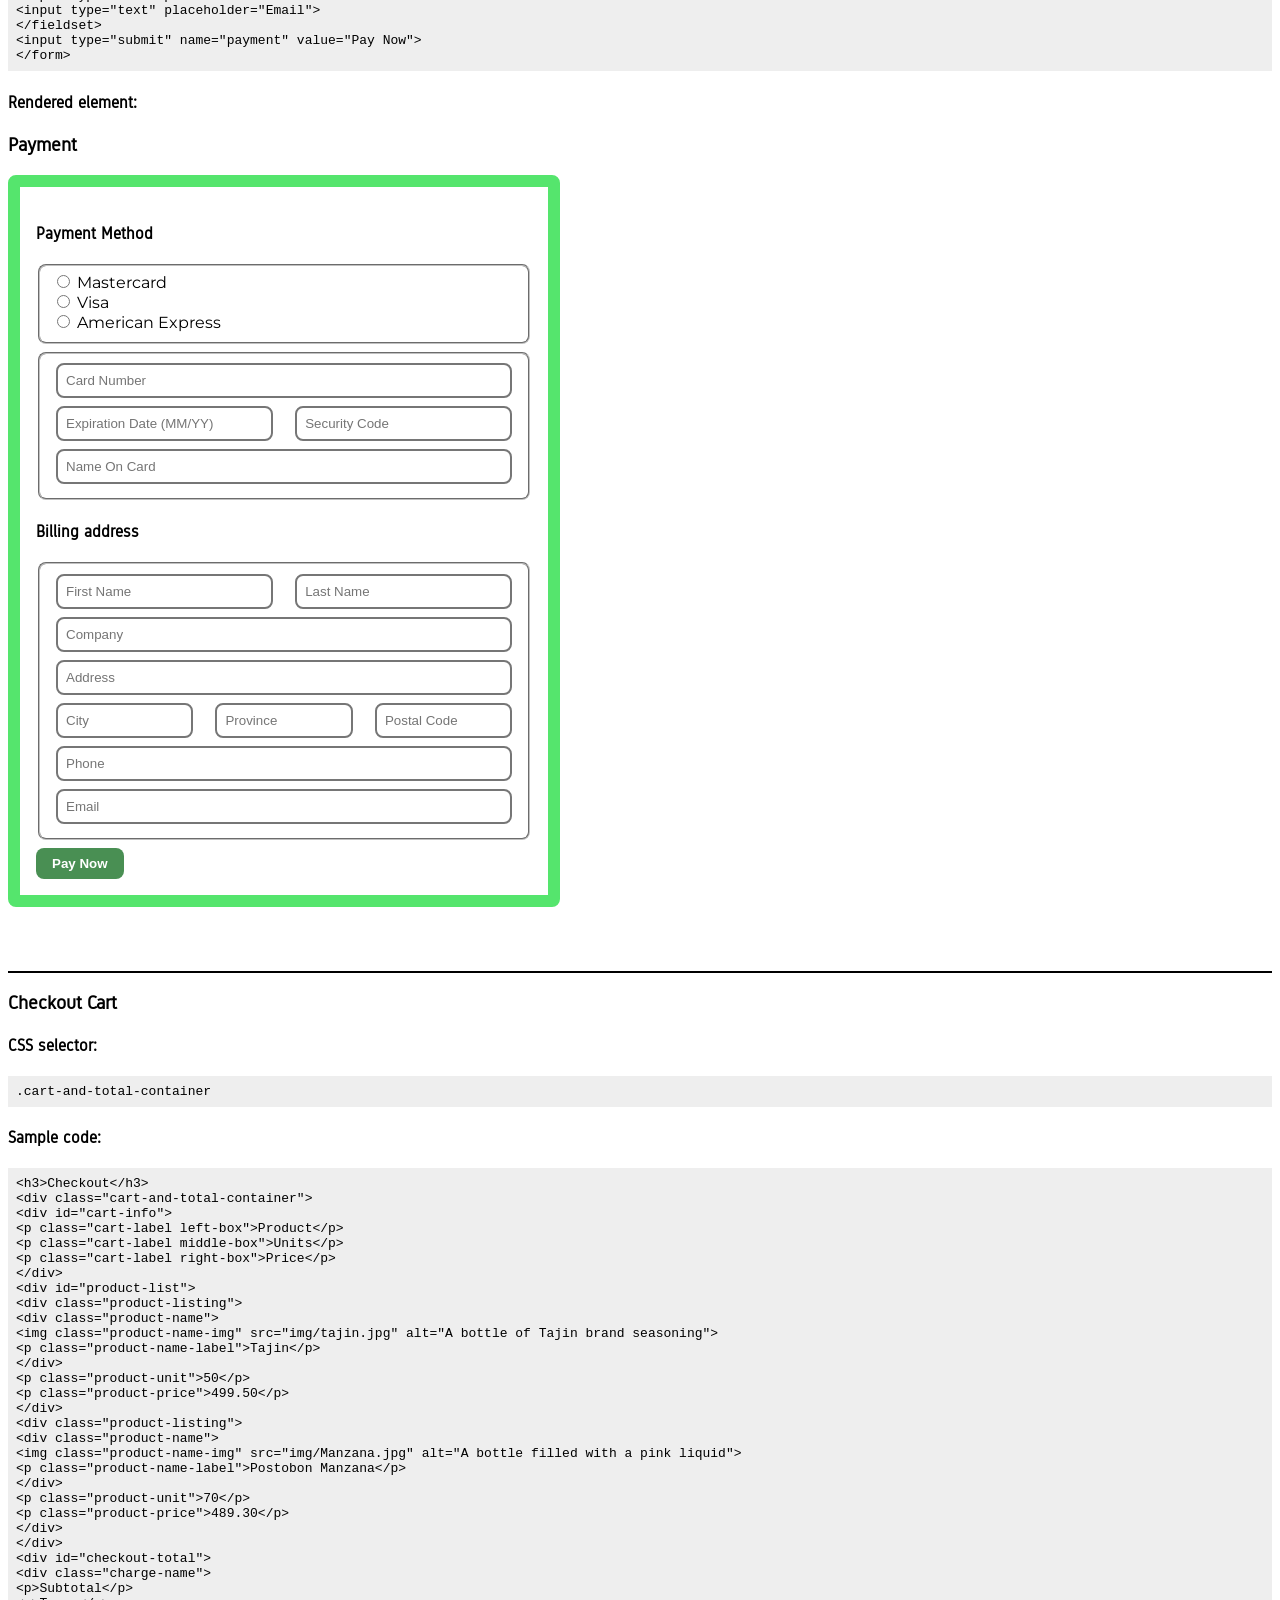
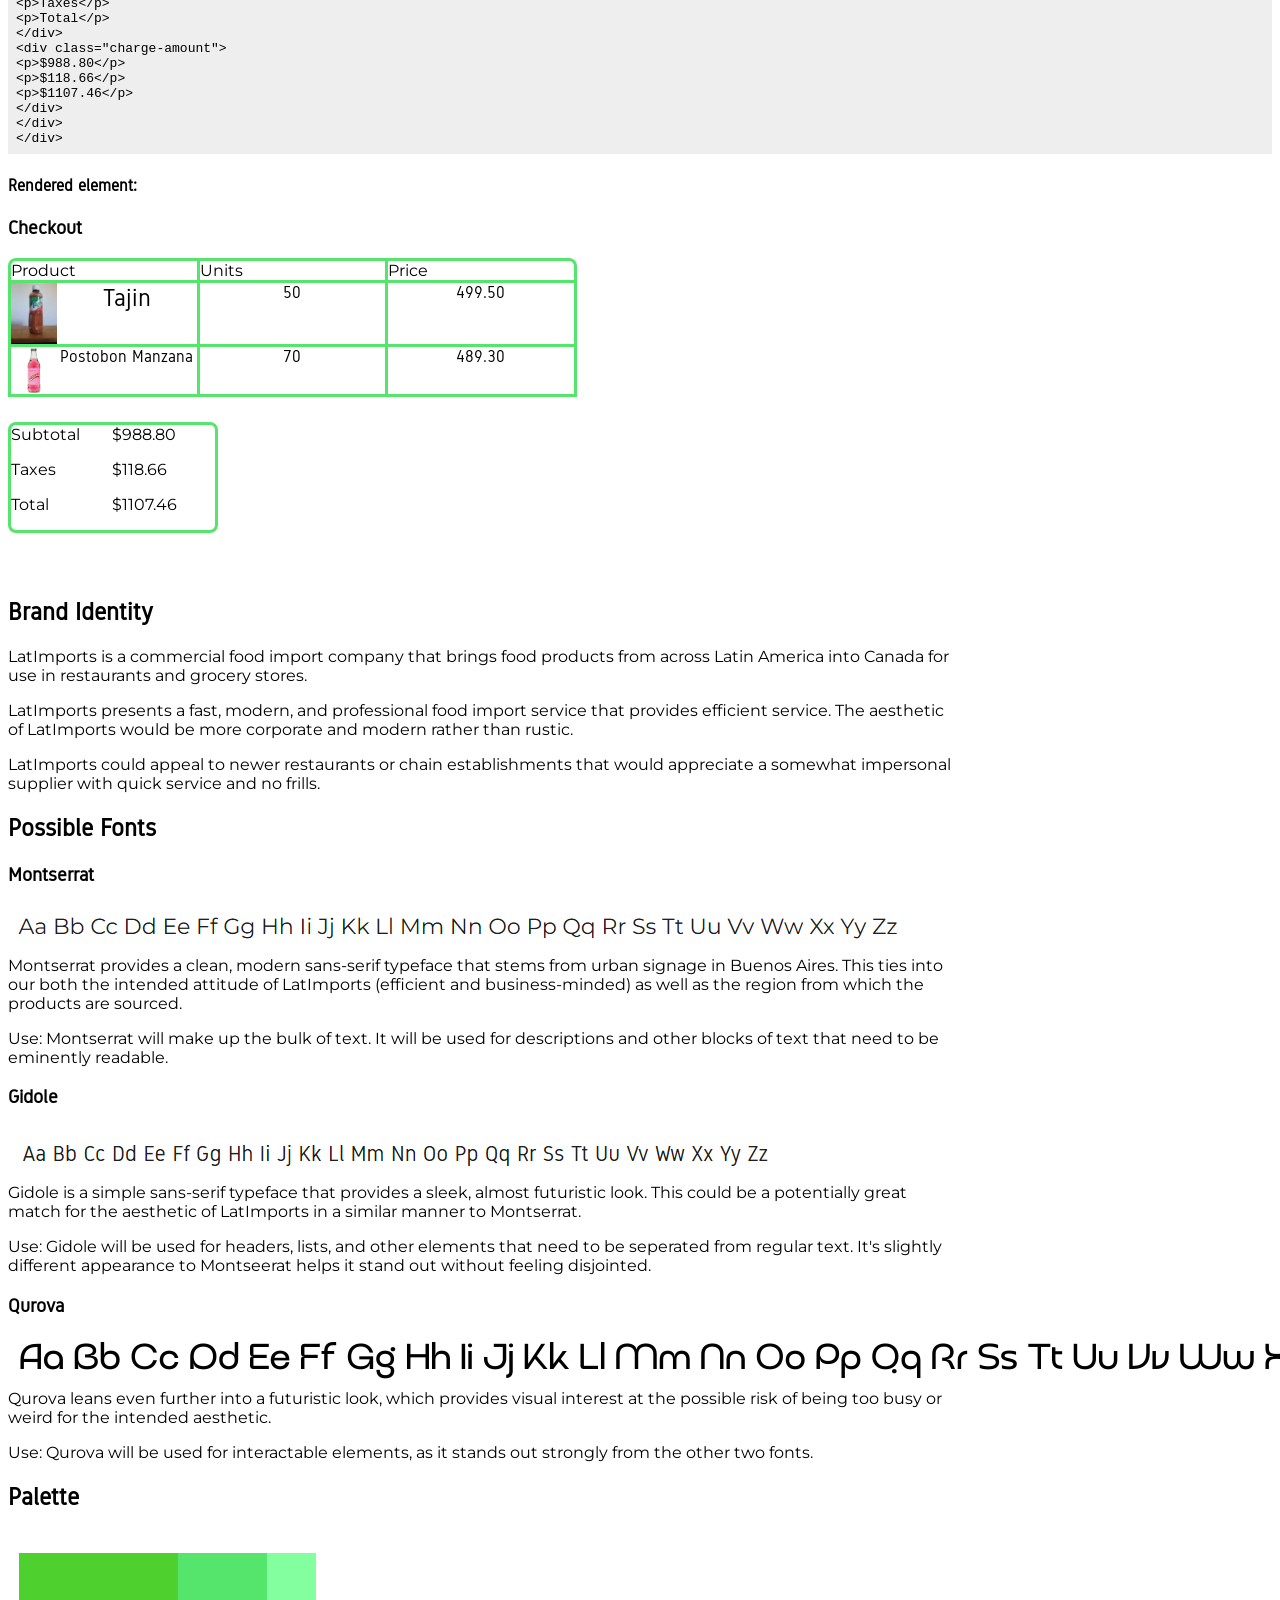
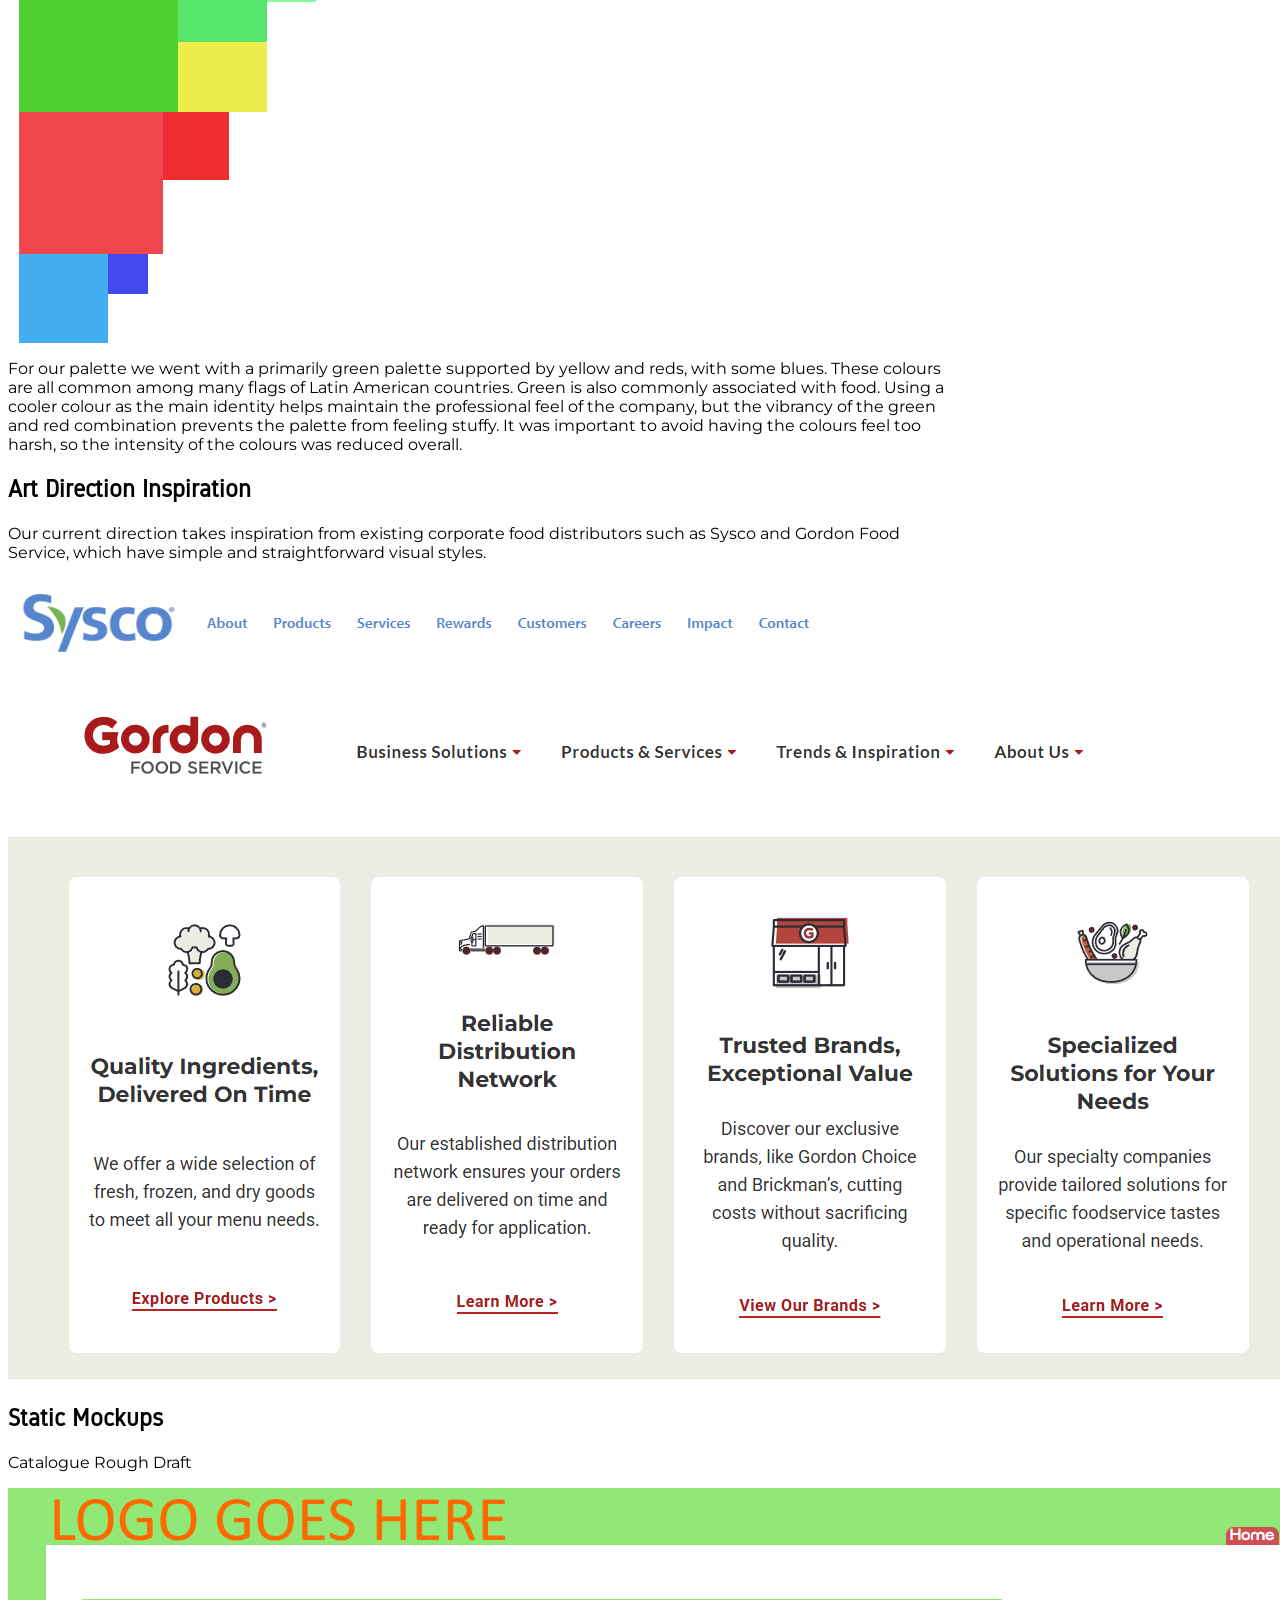
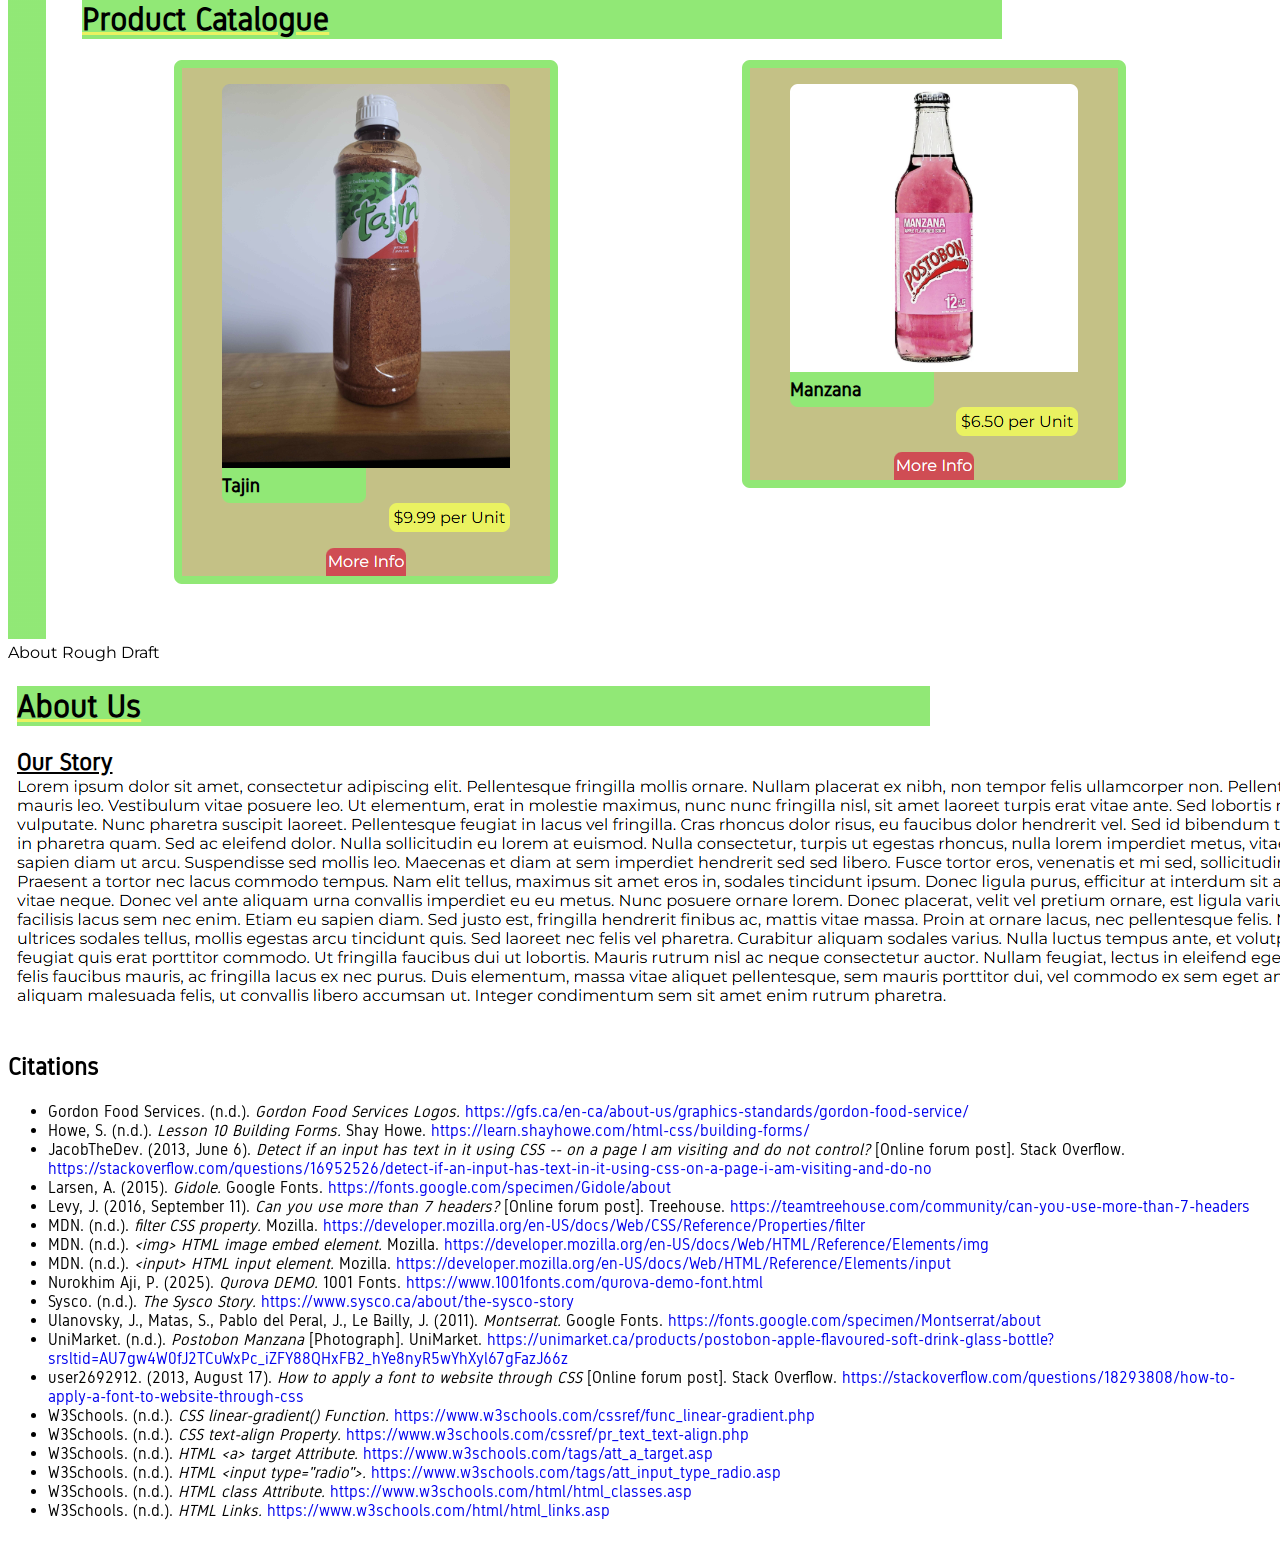
==== commit 77dca7e8: "made product cards more consistent" ====
--- a/P1_Github/index.html
+++ b/P1_Github/index.html
@@ -18,7 +18,7 @@
       <p>A template you can use to start building out your own style guides with.</p>
 
 
-      <nav>        
+      <nav class="nav-styleguide">        
         <a href="#interactive_elements">Interactive Elements</a>
         <a href="#text_elements">Text Elements</a>
         <a href="#combined_elements">Combined Elements</a>
@@ -262,7 +262,7 @@
         <h4>Sample code:</h4>
           <code>
             &lt;a href="#more-info"&gt;
-            &lt;div class="product-card image-link"&gt; <br>
+            &lt;div class="product-card"&gt; <br>
               &lt;figure&gt; <br>
                 &lt;img class="product-image" src="img/tajin.jpg" alt="A bottle of Tajin brand seasoning"&gt; <br>
                 &lt;h4 class="product-card-name"&gt;Tajin&lt;/h4&gt; <br>
@@ -276,7 +276,7 @@
 
         <h4>Rendered element:</h4>
         <a href="#more-info">
-          <div class="product-card image-link">
+          <div class="product-card">
             <figure>
               <img class="product-image" src="img/tajin.jpg" alt="A bottle of Tajin brand seasoning">
               <div class="product-card-text">
--- a/P1_Github/css/main.css
+++ b/P1_Github/css/main.css
@@ -72,7 +72,9 @@
 nav a:focus {
   text-decoration: none;
 }
-
+.nav-styleguide a {
+  margin-left: 1rem;
+}
 code {
   background-color: #eee;
   padding: 0.5rem;
@@ -147,8 +149,8 @@
 }
 
 .text-input-box {
-  background: rgb(240, 70, 78);
-  color: white;
+  background: white;
+  color: black;
   border-radius: 8px;
 }
 
@@ -256,6 +258,12 @@
 .logo {
   background-color: white;
 }
+
+.logo:hover,
+.logo:focus {
+  background-color: white;
+}
+
 .logo-image {
   width: 30em;
 }
@@ -333,6 +341,7 @@
   display: flex;
   flex-direction: column;
   width: 20em;
+
   /* max-width: 20%; */
   border-style: solid;
   border-color: rgb(85, 229, 109);
@@ -341,7 +350,8 @@
   /* background-color: rgb(201, 190, 128); */
   /* margin-left: 10%; */
   margin: 1em;
-  height: fit-content;
+  min-height: fit-content;
+  /* height: 32em; */
 }
 
 .product-image {
@@ -396,6 +406,8 @@
   align-self: center;
   padding-top: 0.3em;
   padding-bottom: 0.3em;
+  /* big thanks to https://stackoverflow.com/questions/31000885/align-an-element-to-bottom-with-flexbox */
+  margin-top: auto;
 }
 
 #cart-info {
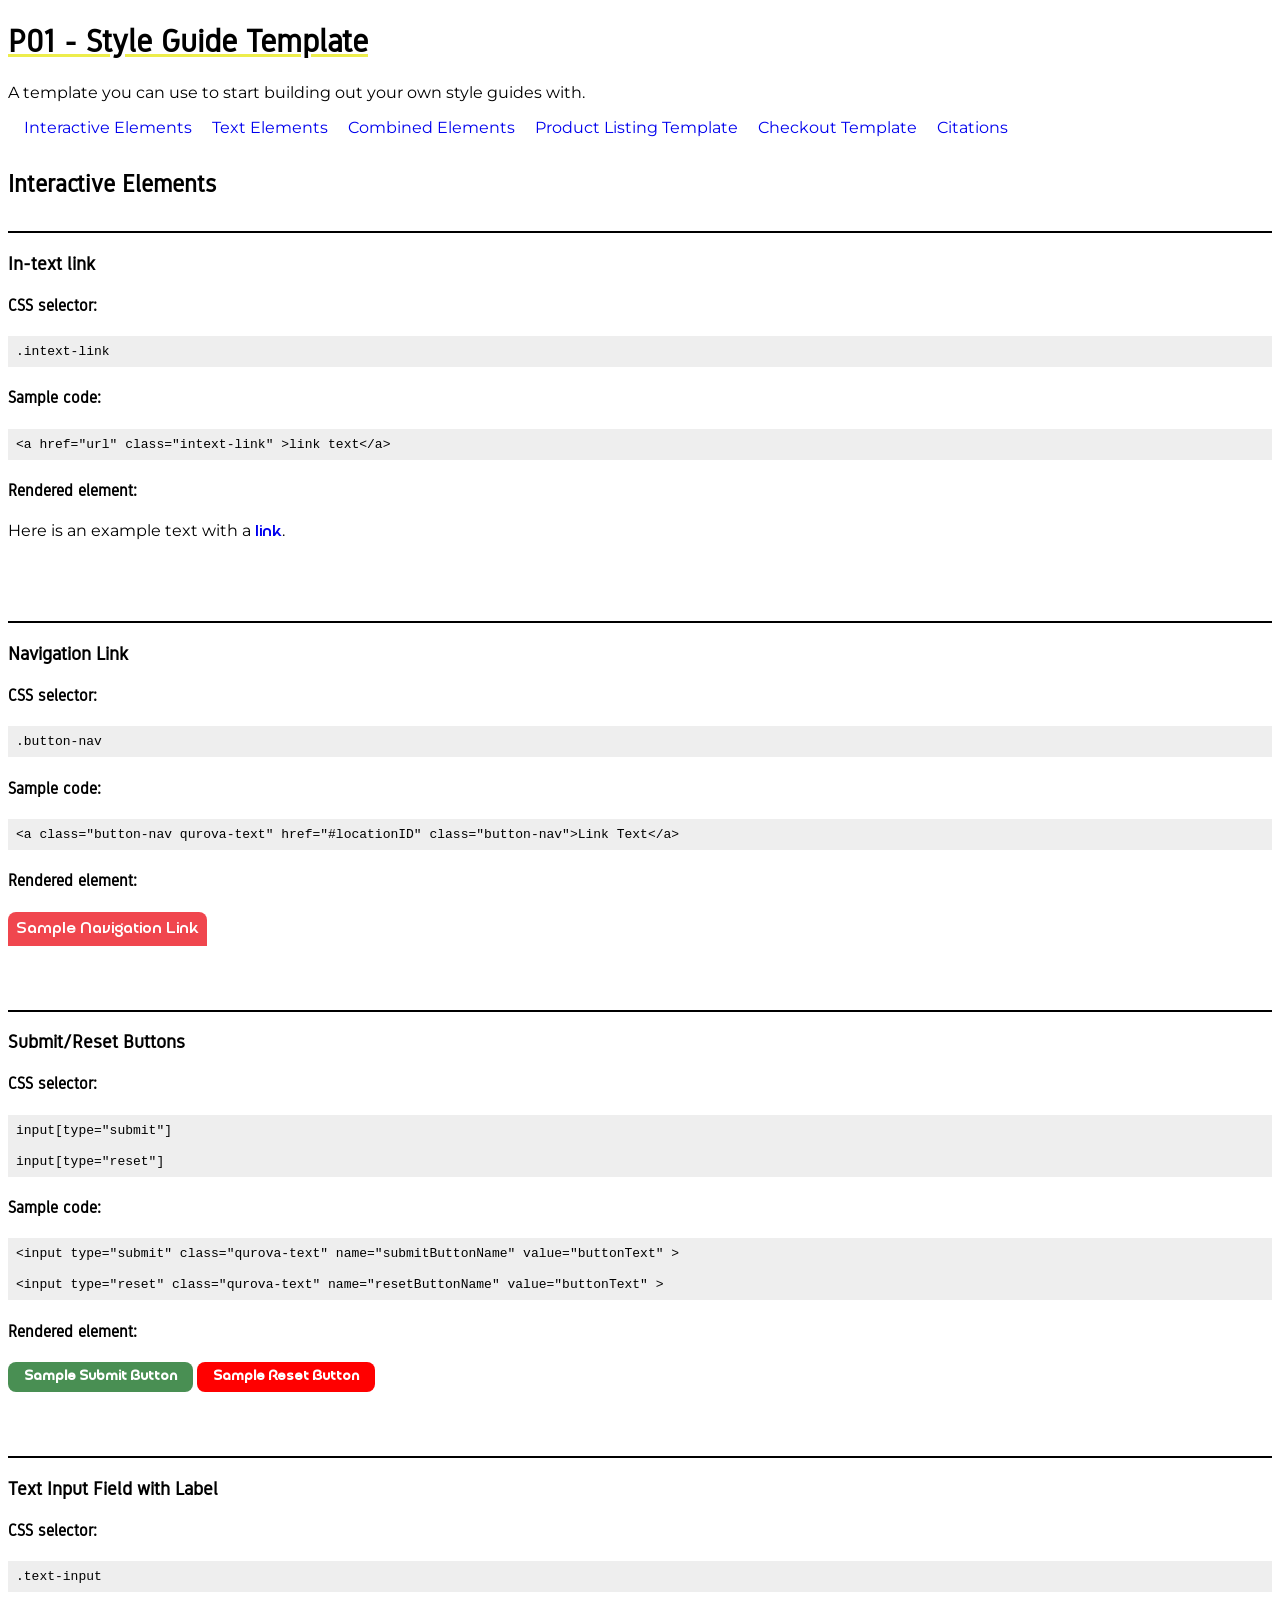
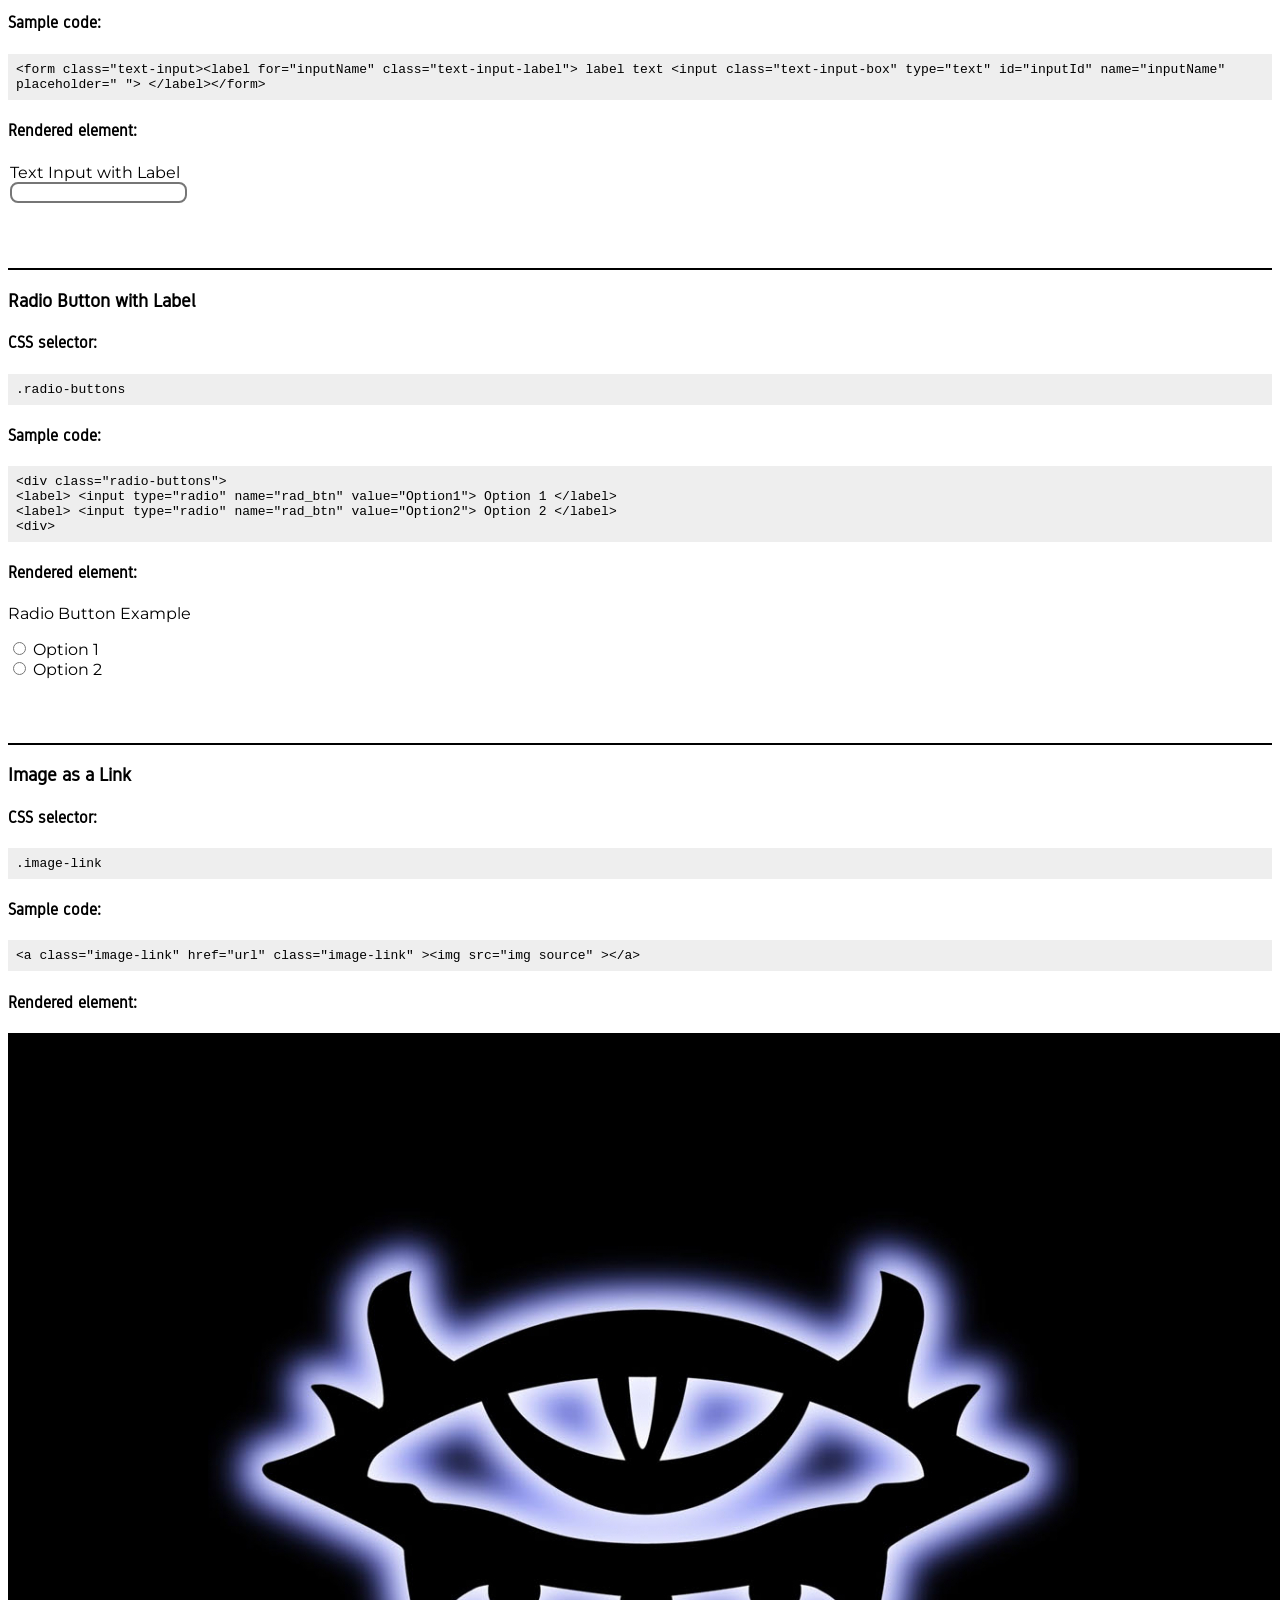
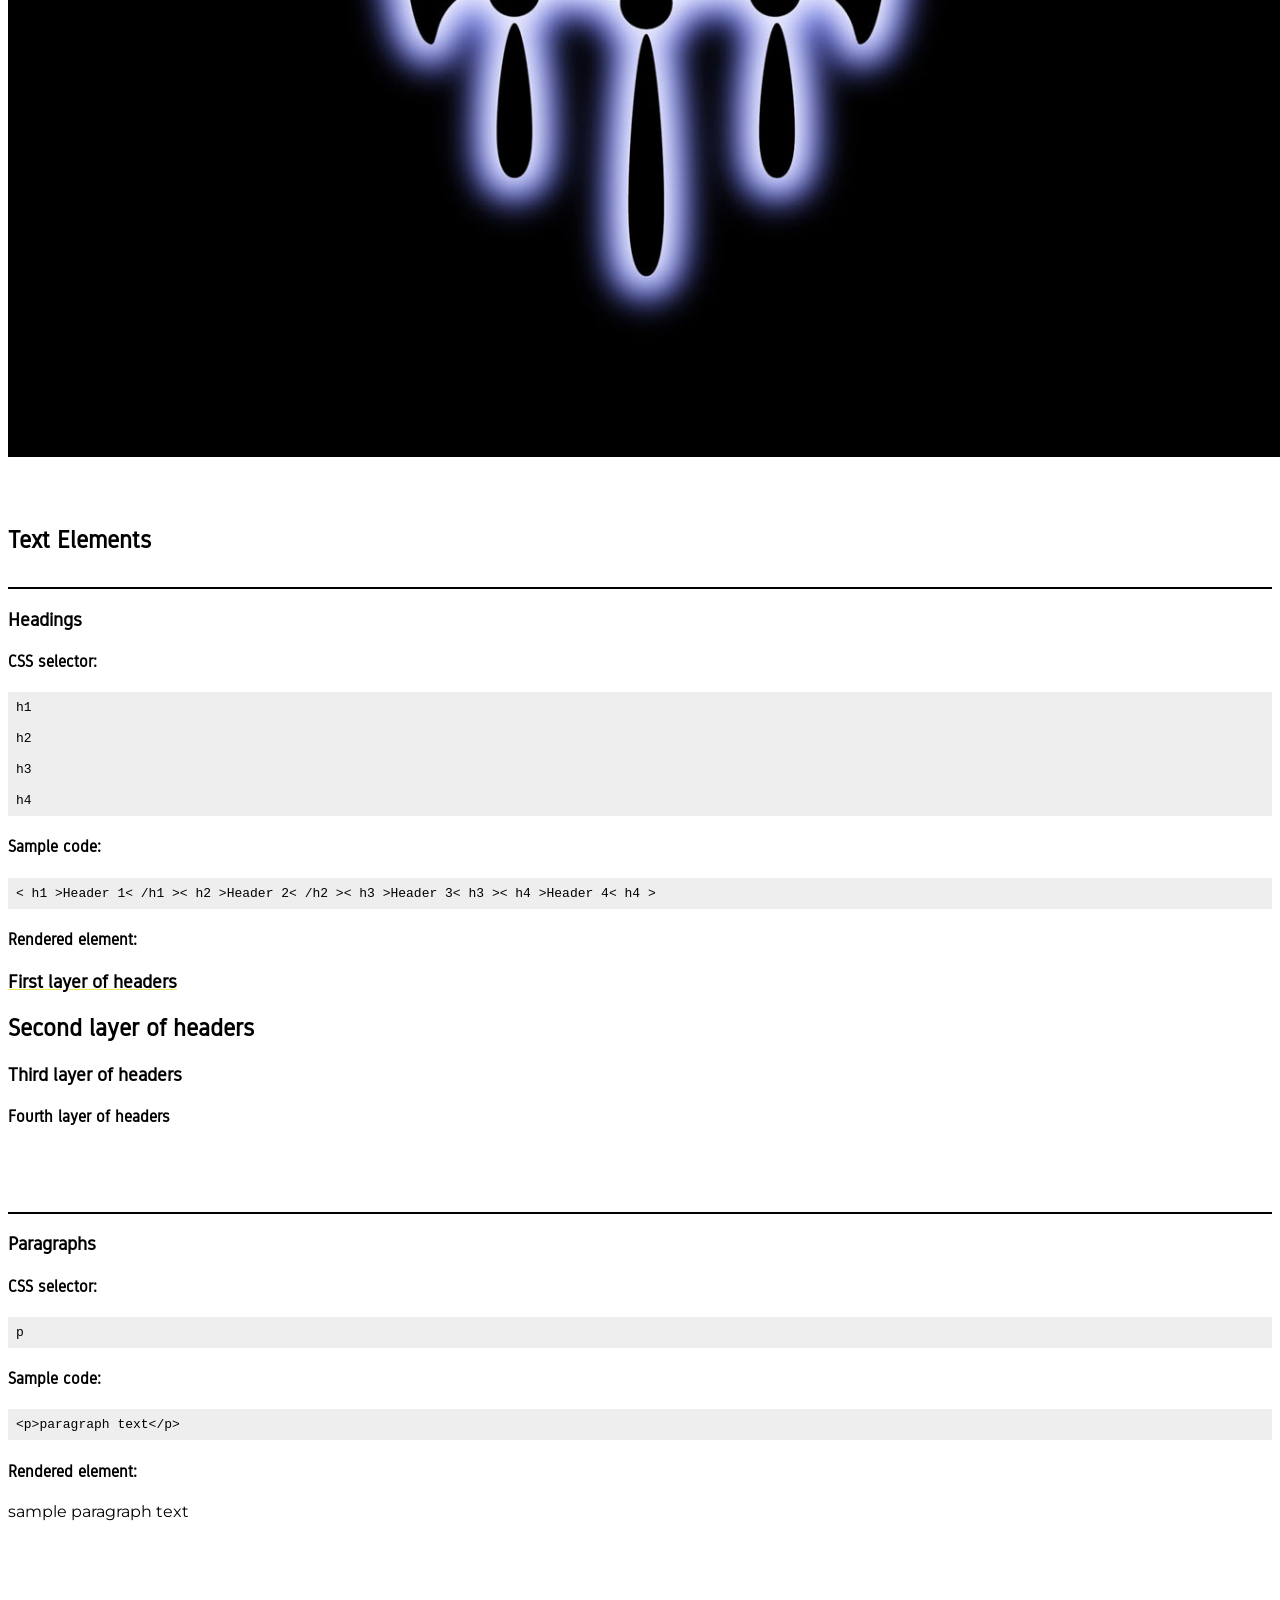
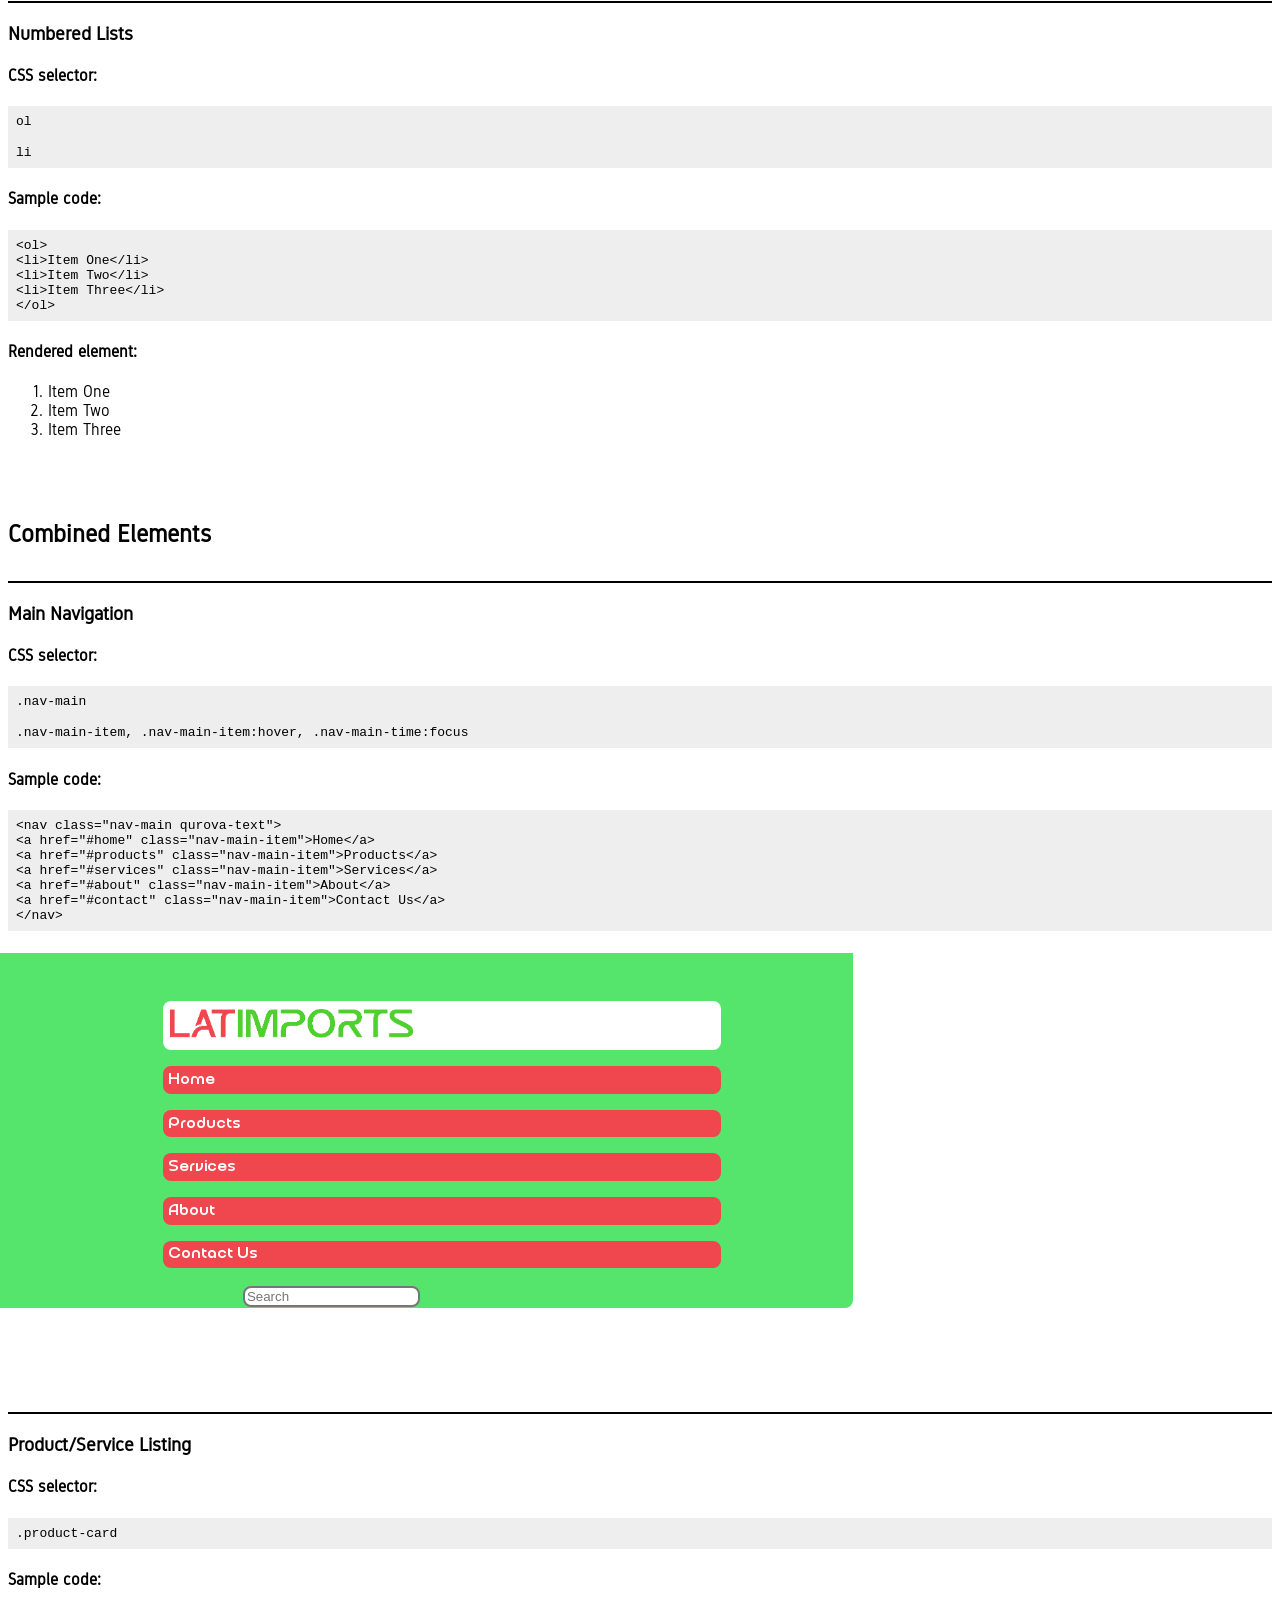
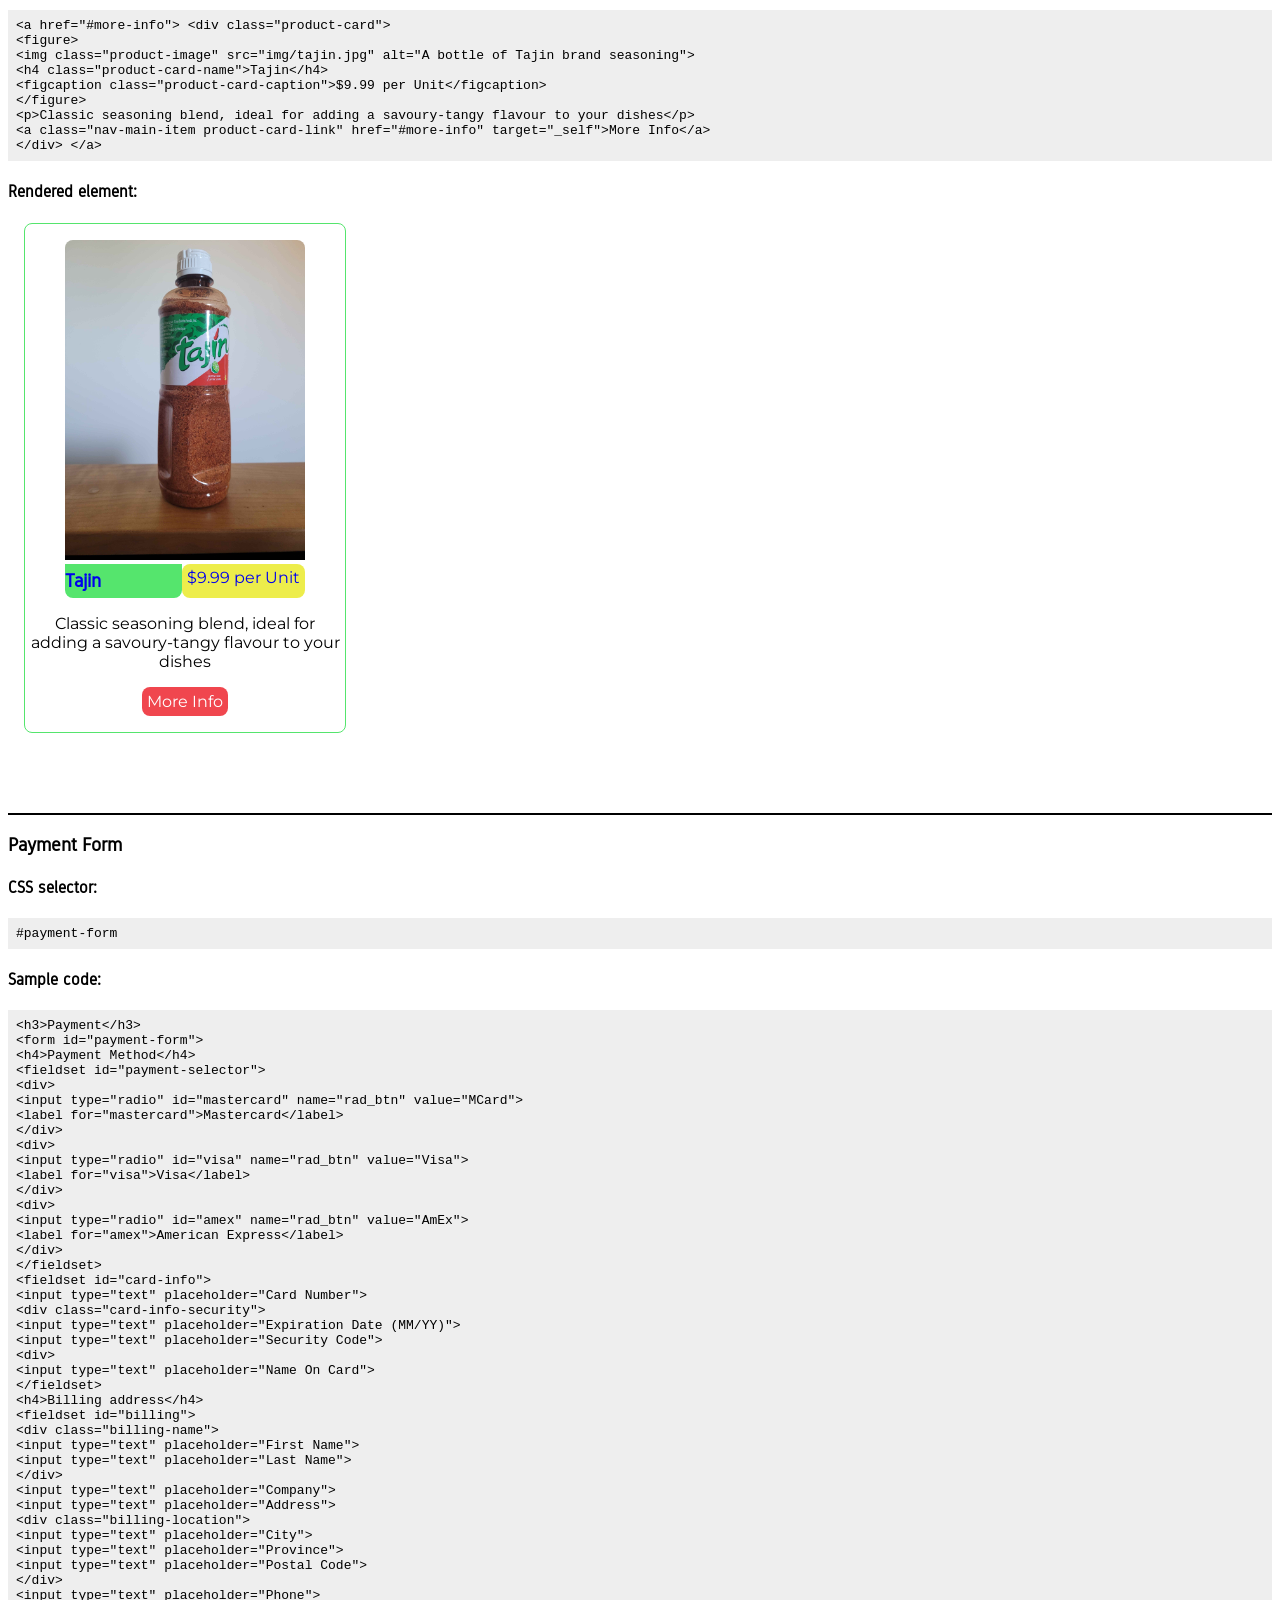
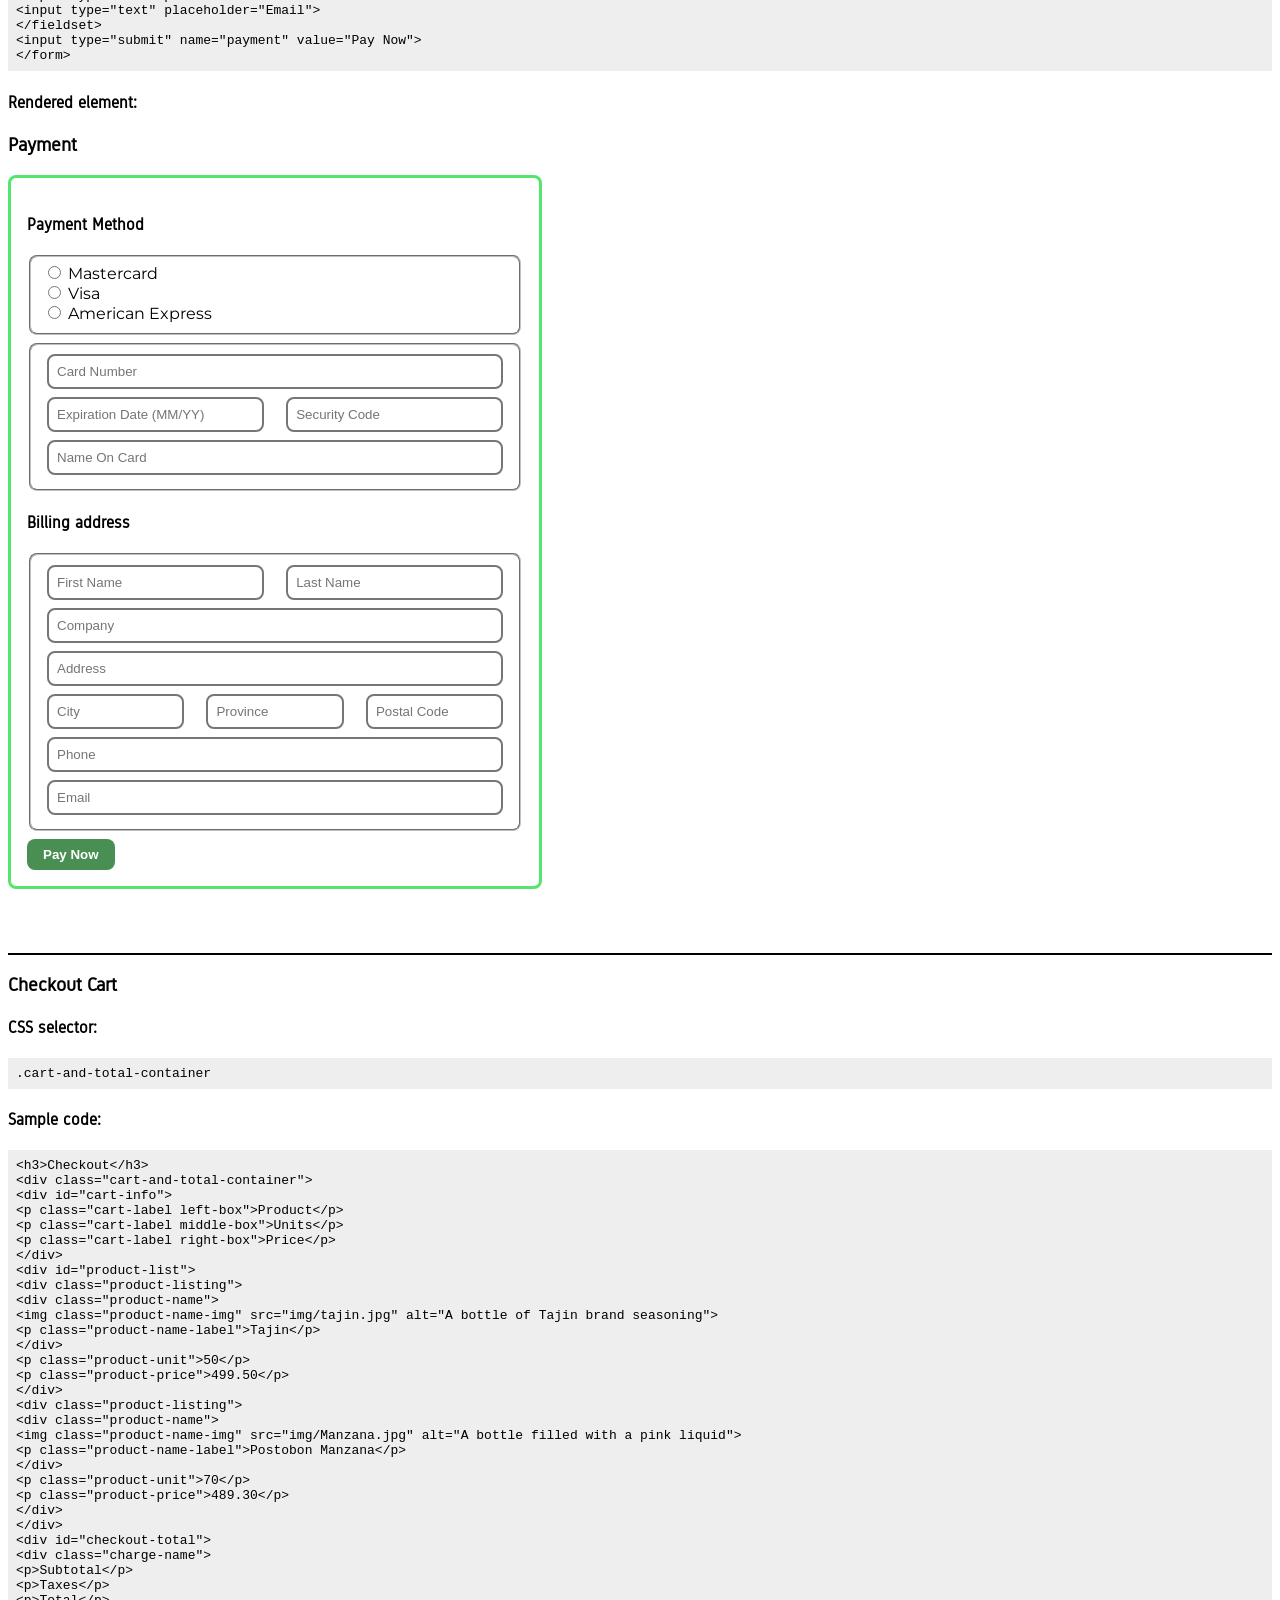
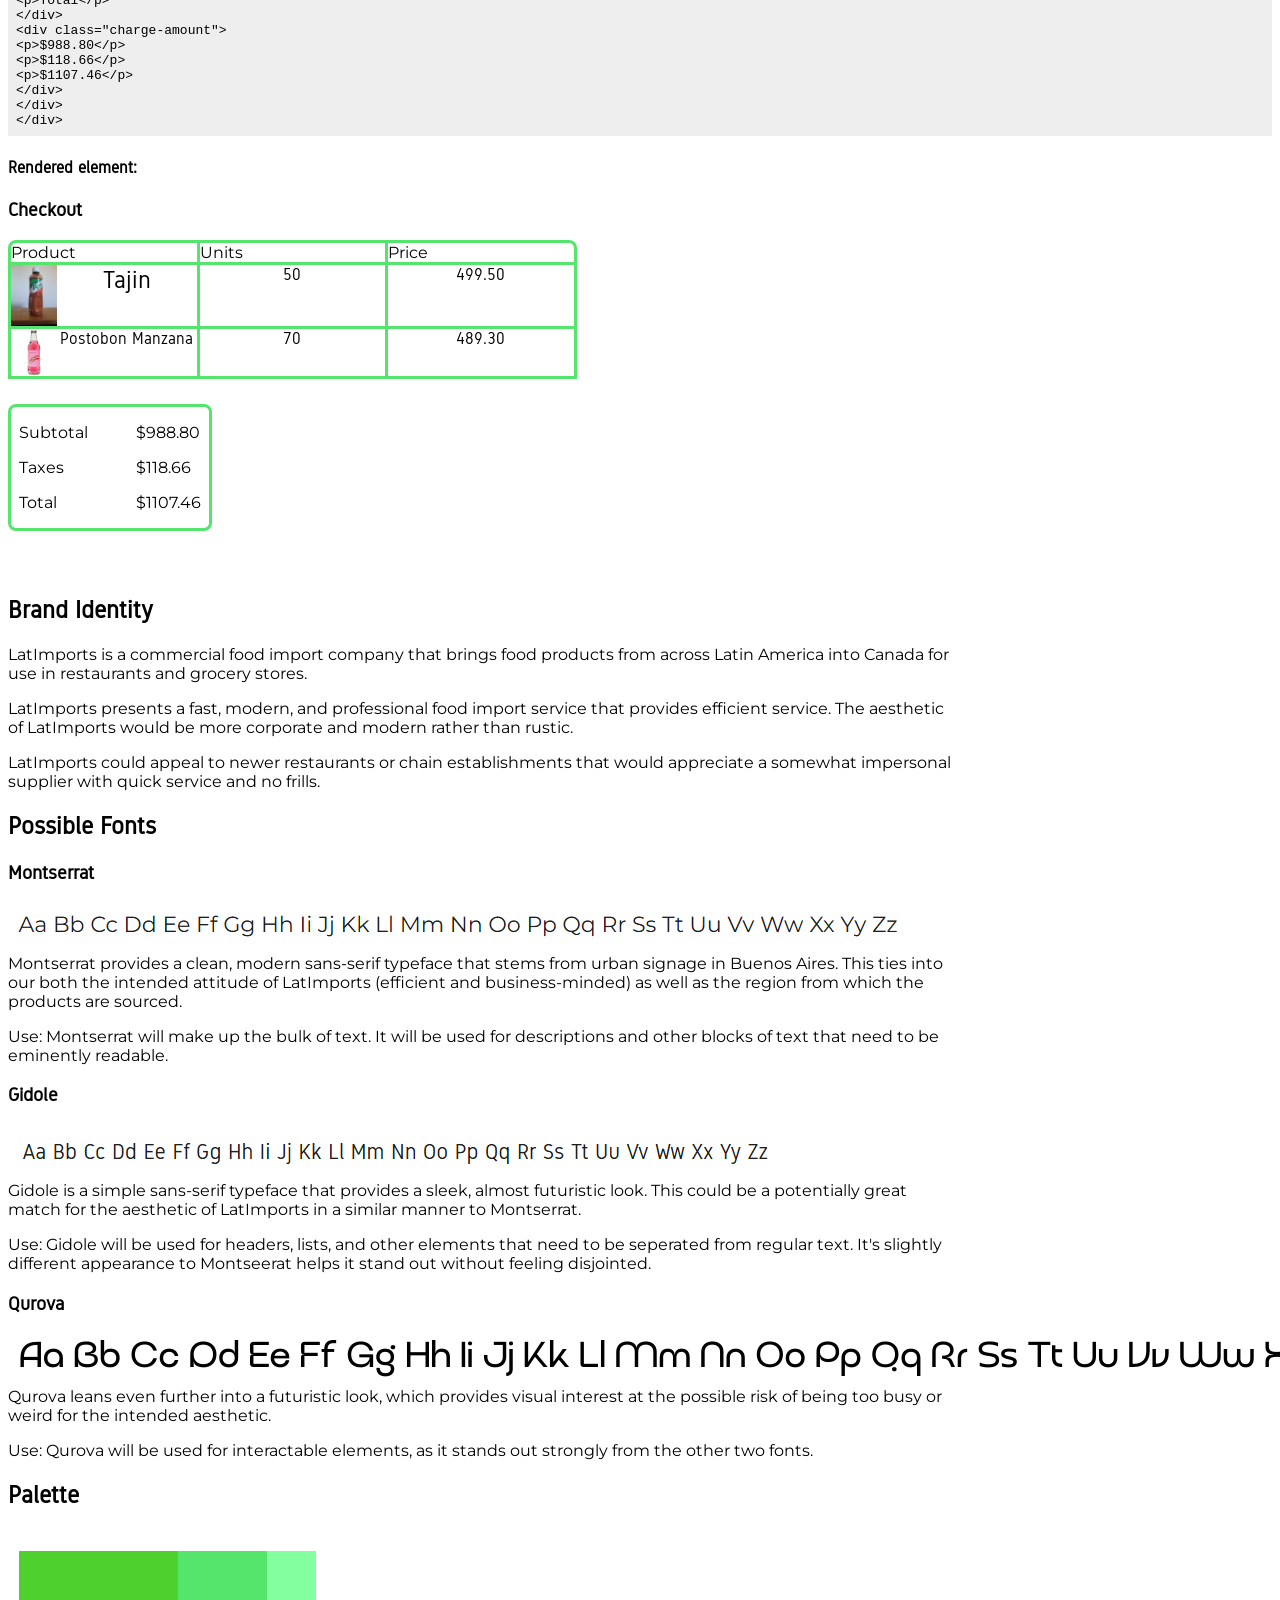
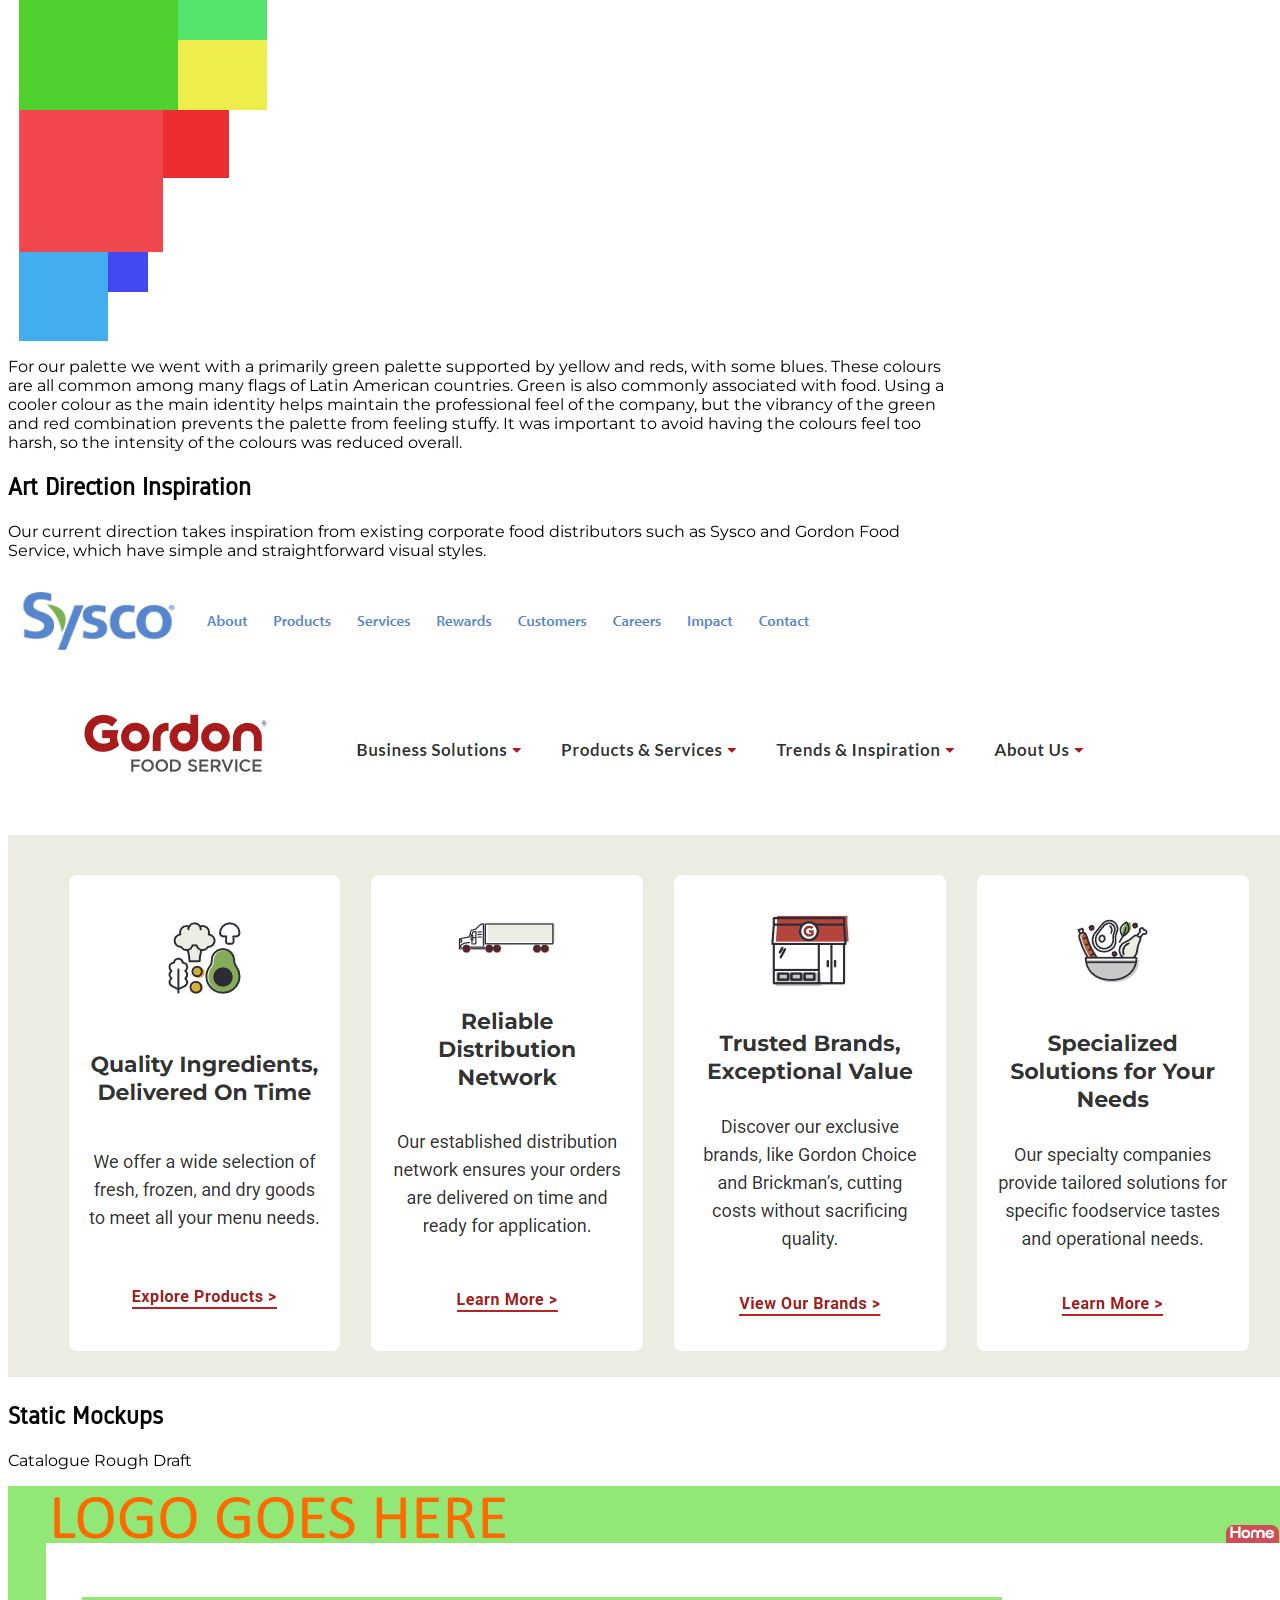
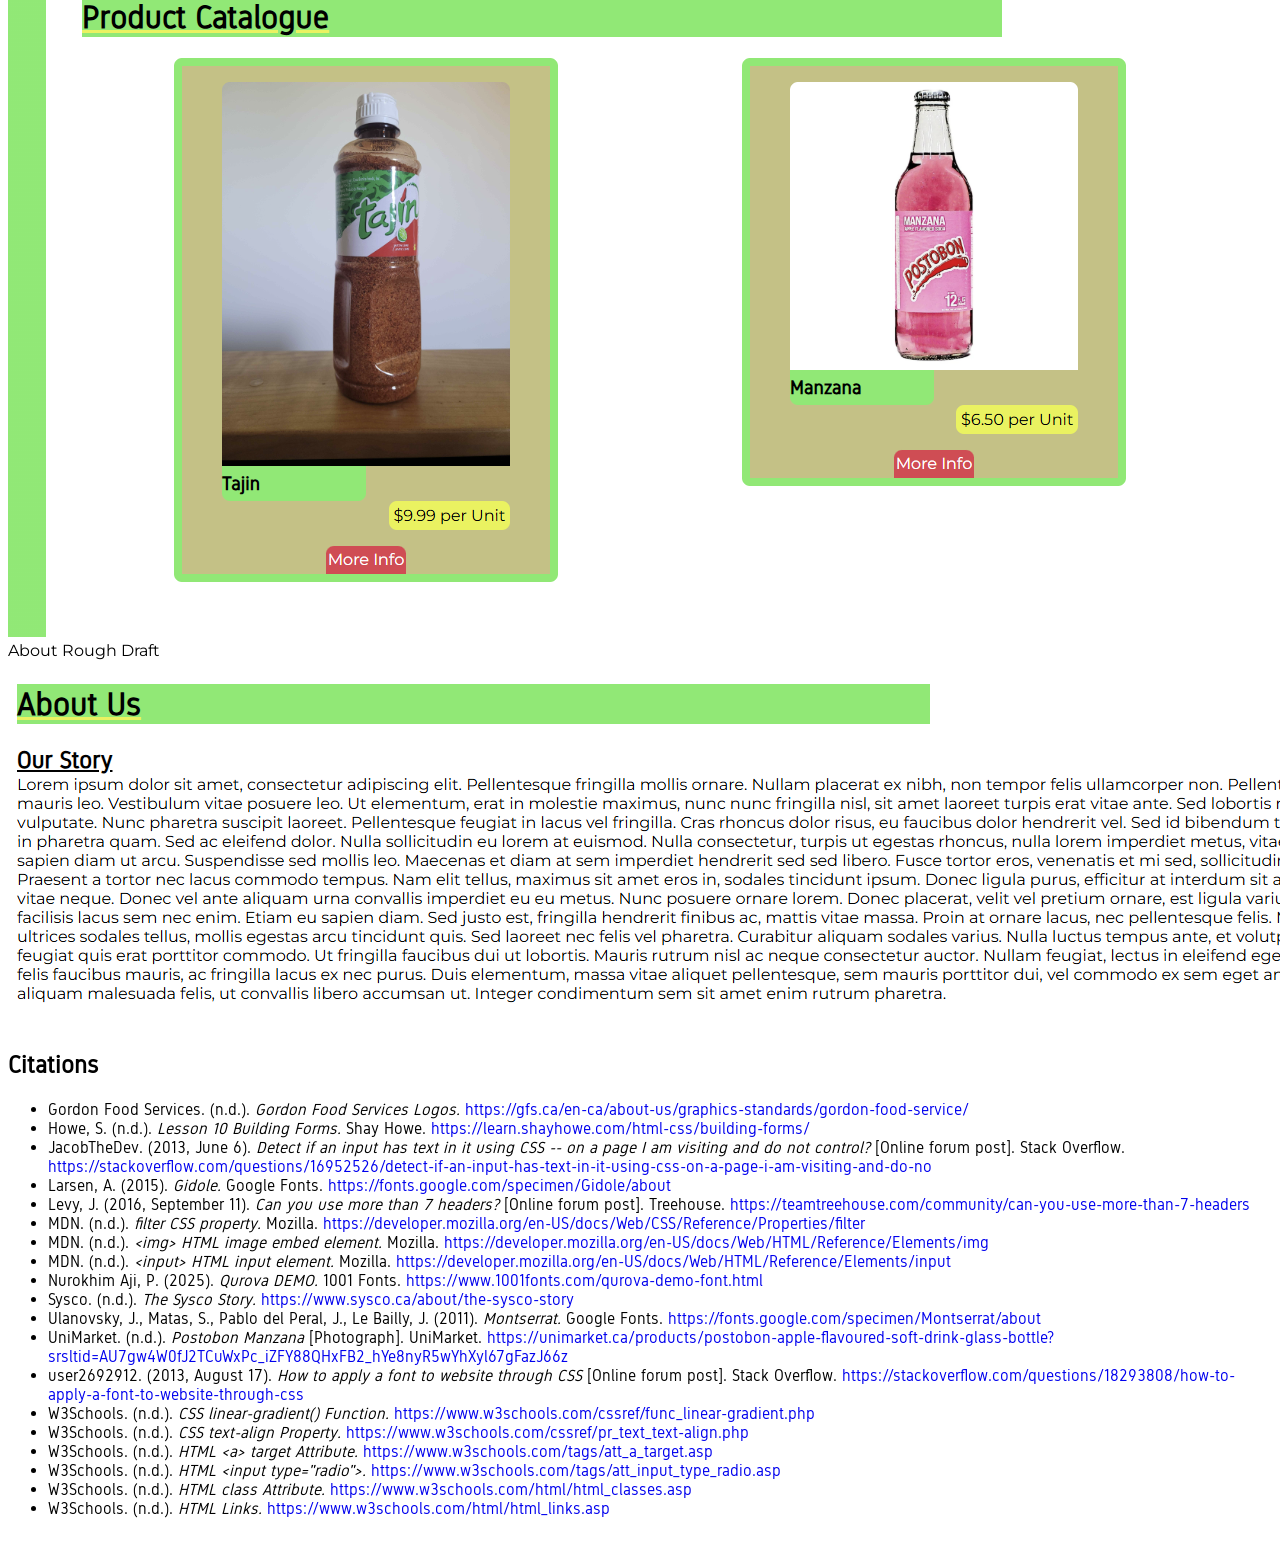
==== commit 75c1c3f4: "Update index.html" ====
--- a/P1_Github/index.html
+++ b/P1_Github/index.html
@@ -243,11 +243,11 @@
         <h4>Rendered element:</h4>
           <nav class="nav-main qurova-text">
       <a href="#home" class="nav-main-item logo"> <img src="img\Logo.png" class="logo-image"></a>
-      <a href="#home" class="nav-main-item">Home</a>
-      <a href="#products" class="nav-main-item">Products</a>
-      <a href="#services" class="nav-main-item">Services</a>
-      <a href="#about" class="nav-main-item">About</a>
-      <a href="#contact" class="nav-main-item">Contact Us</a>
+      <a href="#home" class="nav-main-item button-nav">Home</a>
+      <a href="#products" class="nav-main-item button-nav">Products</a>
+      <a href="#services" class="nav-main-item button-nav">Services</a>
+      <a href="#about" class="nav-main-item button-nav">About</a>
+      <a href="#contact" class="nav-main-item button-nav">Contact Us</a>
        <form class="text-input search-bar"><label for="search-bar" class="text-input-label"><input class="text-input-box" type="text" id="search-bar" name="search-bar" placeholder="Search"></label></form>
     </nav>
               <!--Referenced the Robot demo-->
--- a/P1_Github/css/main.css
+++ b/P1_Github/css/main.css
@@ -34,11 +34,6 @@
   /* from lecture */
   font-family: "montserrat", "Times New Roman", Times, sans-serif;
 
-  /* background: linear-gradient(
-    to right,
-    rgb(85, 229, 109) 5%,
-    rgb(255, 255, 255) 5% 100%
-  ); */
 }
 
 /* from lecture */
@@ -91,6 +86,7 @@
   padding: 0.5rem;
   color: white;
   background-color: rgb(240, 70, 78);
+  border-radius: 8px 8px 0 0;
   text-decoration: none;
   transition-property: background-color;
   transition-duration: 0.5s;
@@ -138,13 +134,6 @@
 .text-input {
   width: 20em;
   padding: 0.1em;
-  /* background: linear-gradient(
-    to bottom,
-    rgb(85, 229, 109) 50%,
-    rgb(237, 237, 75) 50% 100%
-  ); */
-
-  /* background: rgb(237, 237, 75); */
   border-radius: 8px;
 }
 
@@ -152,6 +141,7 @@
   background: white;
   color: black;
   border-radius: 8px;
+  border-style: solid;
 }
 
 .text-input-box:hover,
@@ -245,7 +235,6 @@
   background-color: rgb(240, 70, 78);
   padding-left: 0.5%;
   padding-right: 0.5%;
-  border-radius: 8px 8px 0 0;
   margin-left: 1%;
   margin-right: 1%;
   padding: 0.3em;
@@ -433,23 +422,21 @@
   flex-direction: row;
   border-style: solid;
   width: fit-content;
-  padding-right: 3%;
   margin-top: 2%;
   border-radius: 8px;
   border-color: rgb(85, 229, 109);
-  /* align-self: end; */
 }
 
 .charge-name {
   display: flex;
   flex-direction: column;
-  margin-right: 1rem;
+  margin: 1rem 1.5rem 0 0.5rem;
 }
 
 .charge-amount {
   display: flex;
   flex-direction: column;
-  margin-left: 1rem;
+  margin: 1rem 0.5rem 0 1.5rem;
 }
 
 .cart-total {
@@ -510,7 +497,6 @@
 #payment-form {
   border-style: solid;
   border-radius: 8px;
-  border-width: 12px;
   border-color: rgb(85, 229, 109);
   padding: 1em;
   max-width: 31rem;
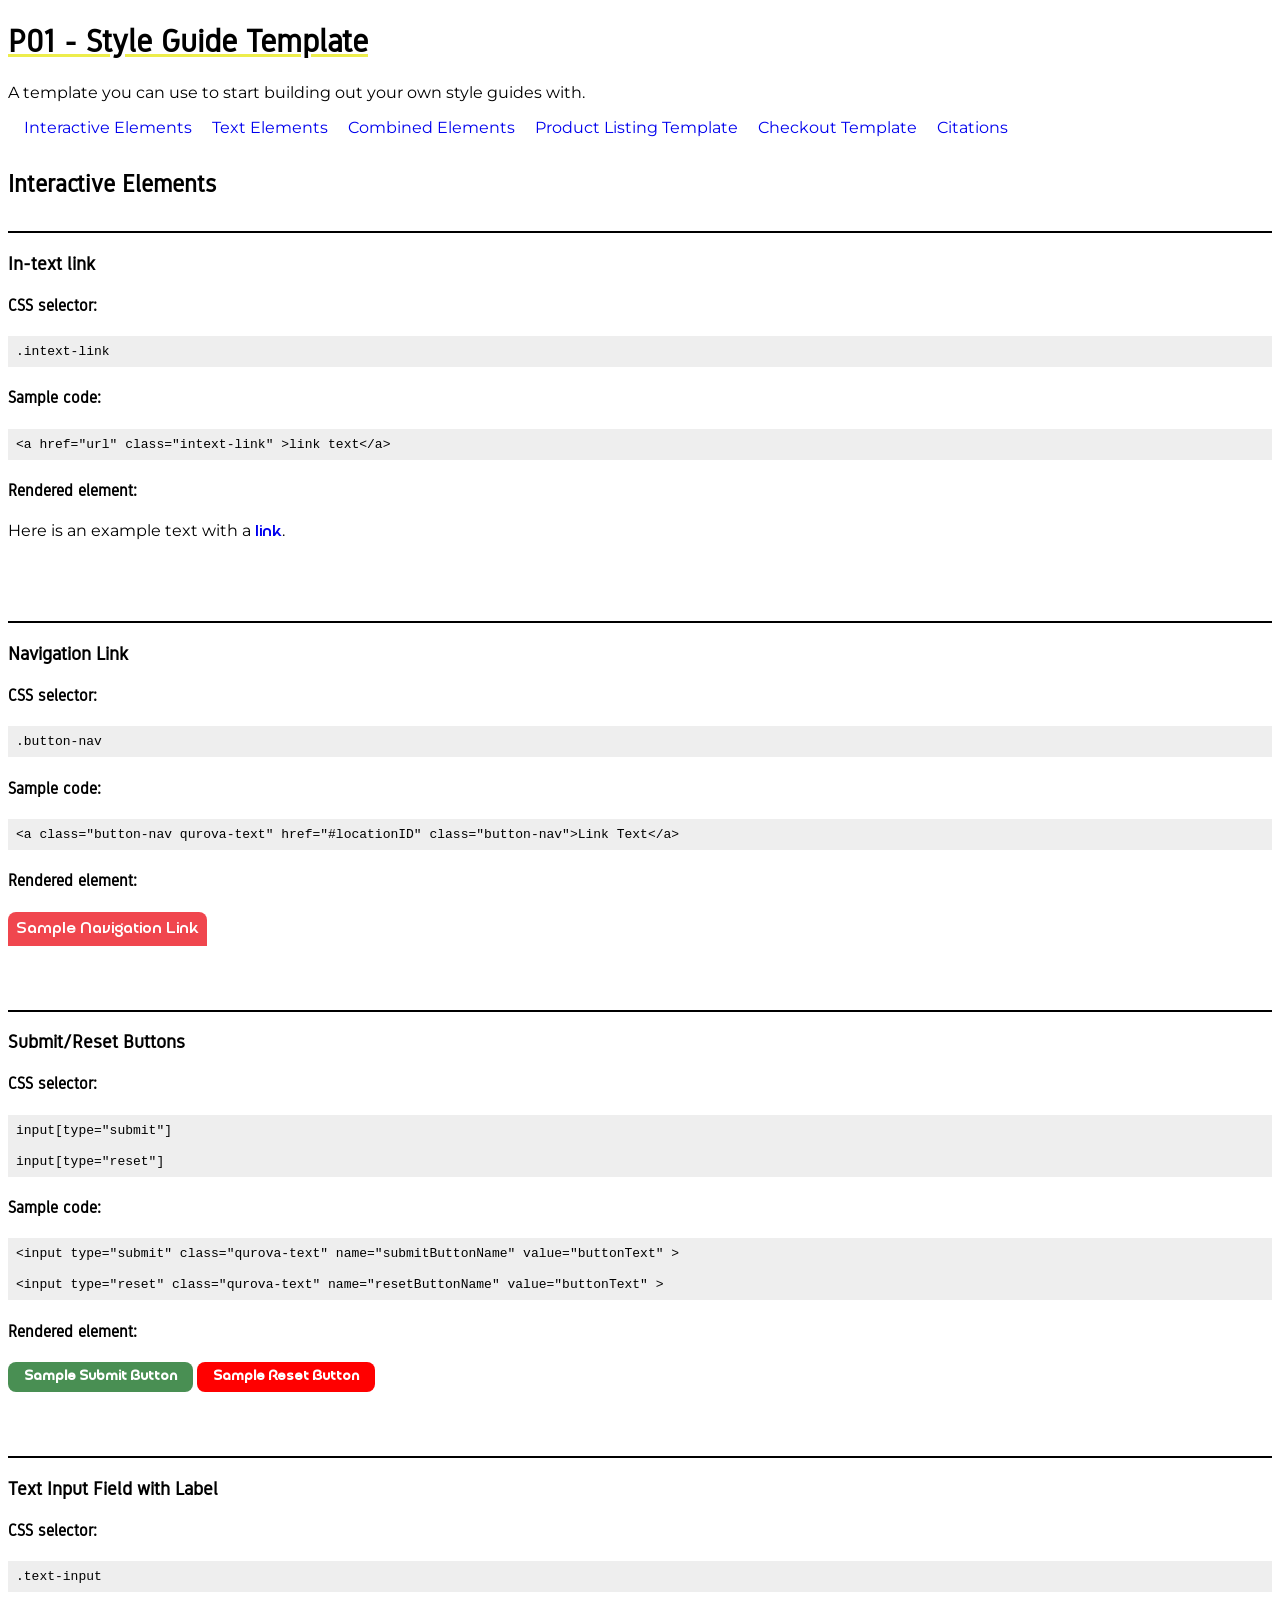
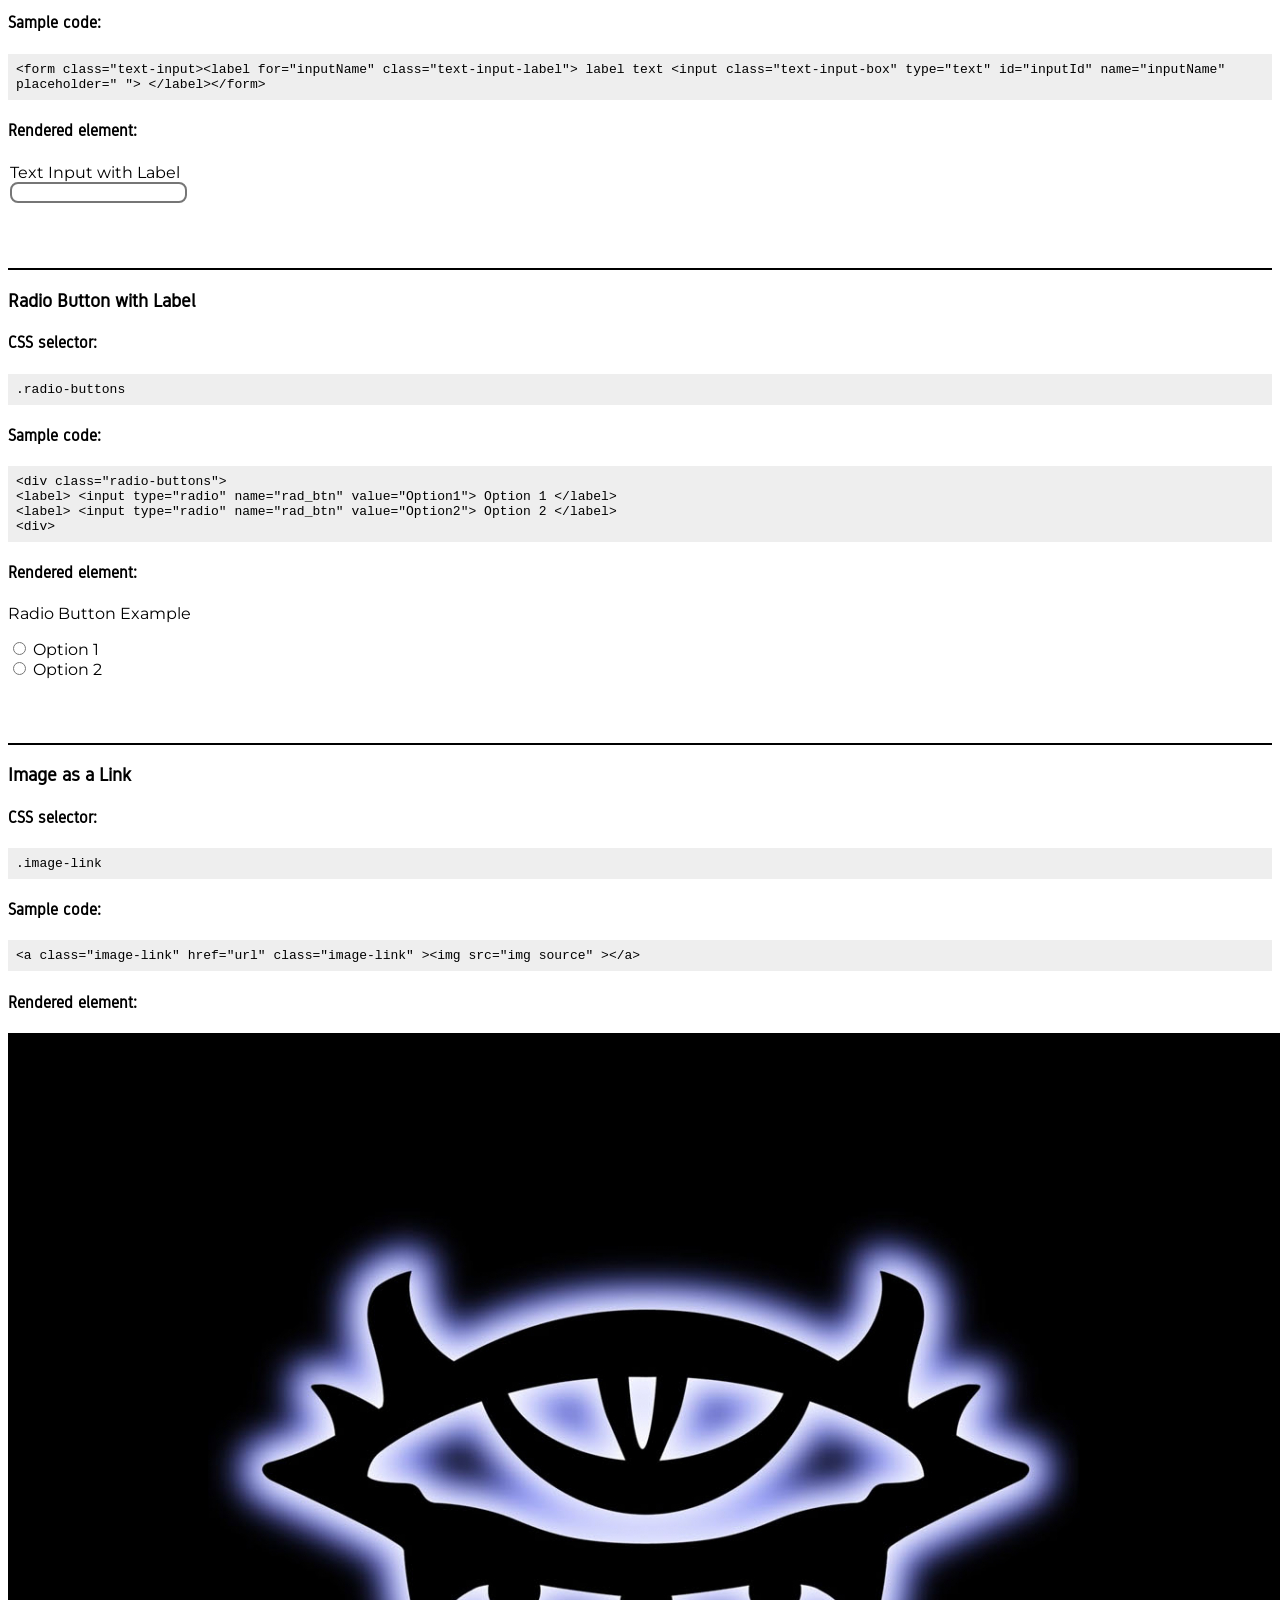
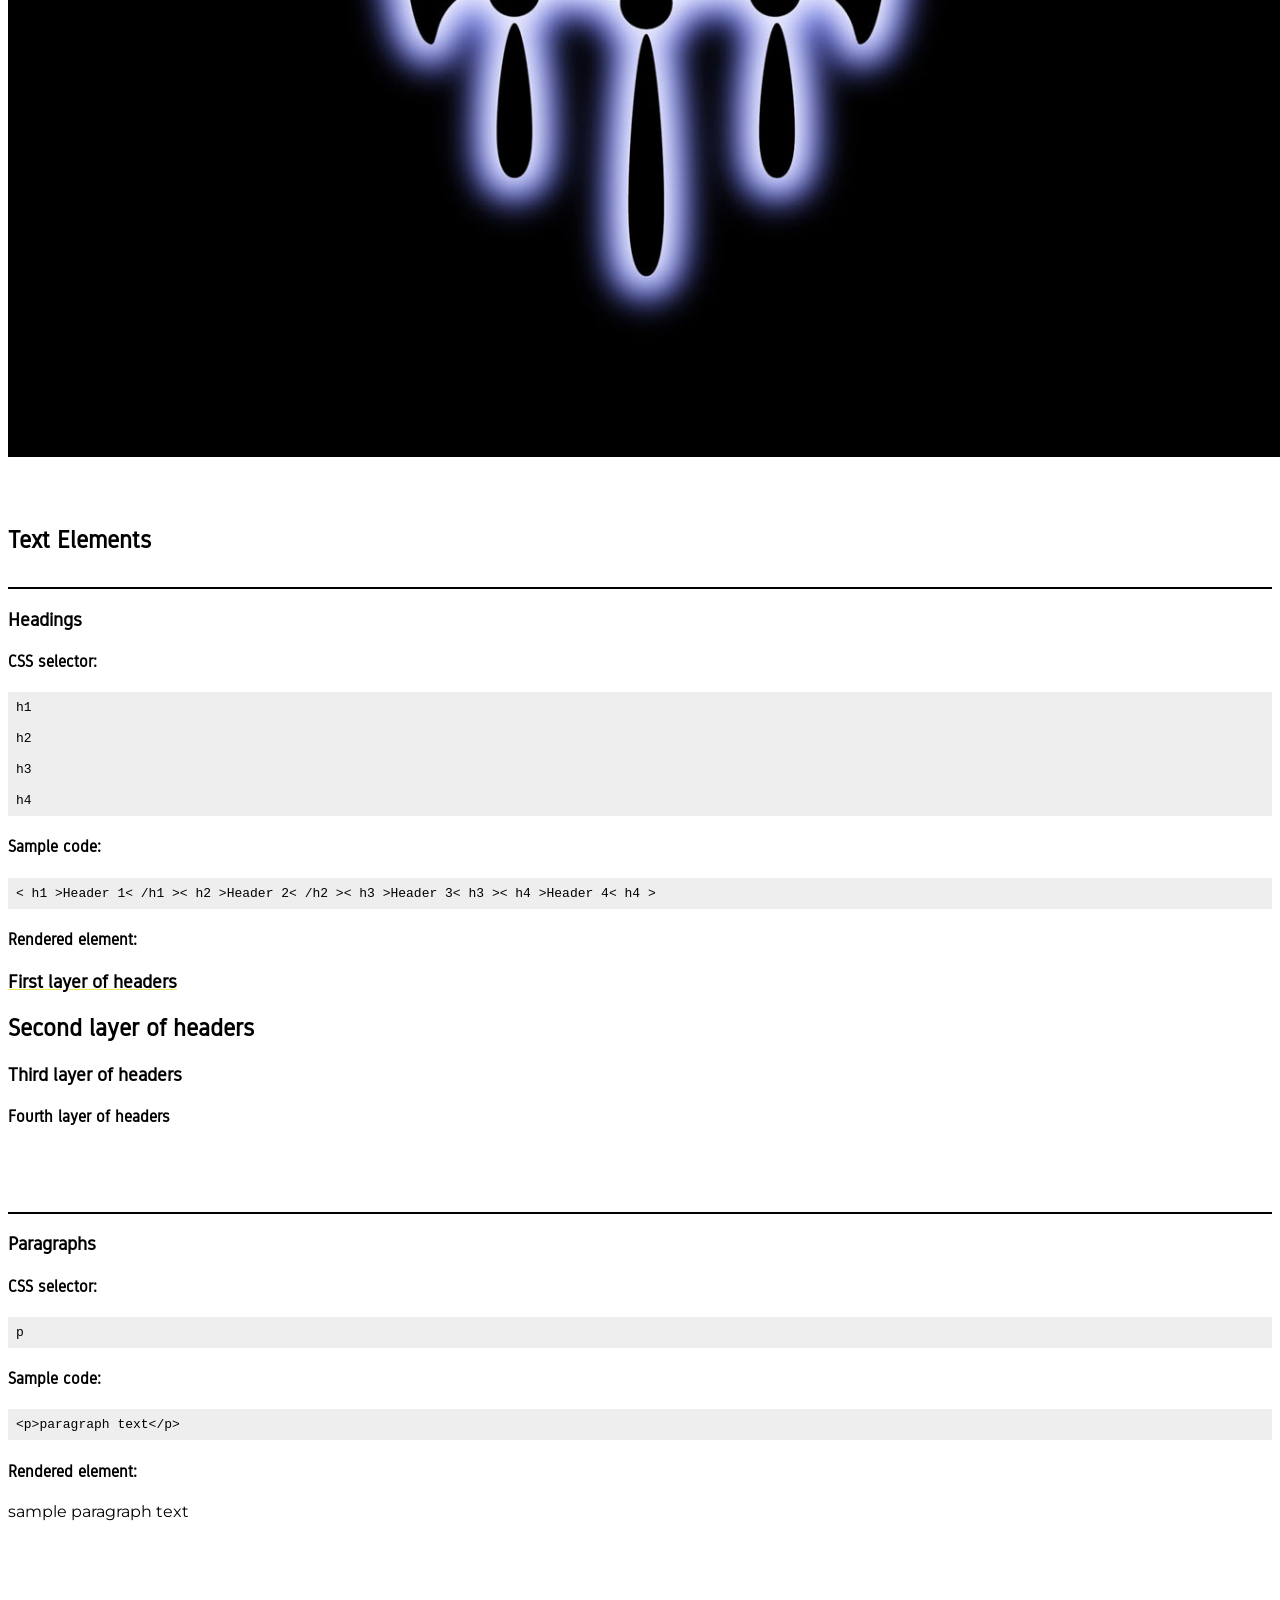
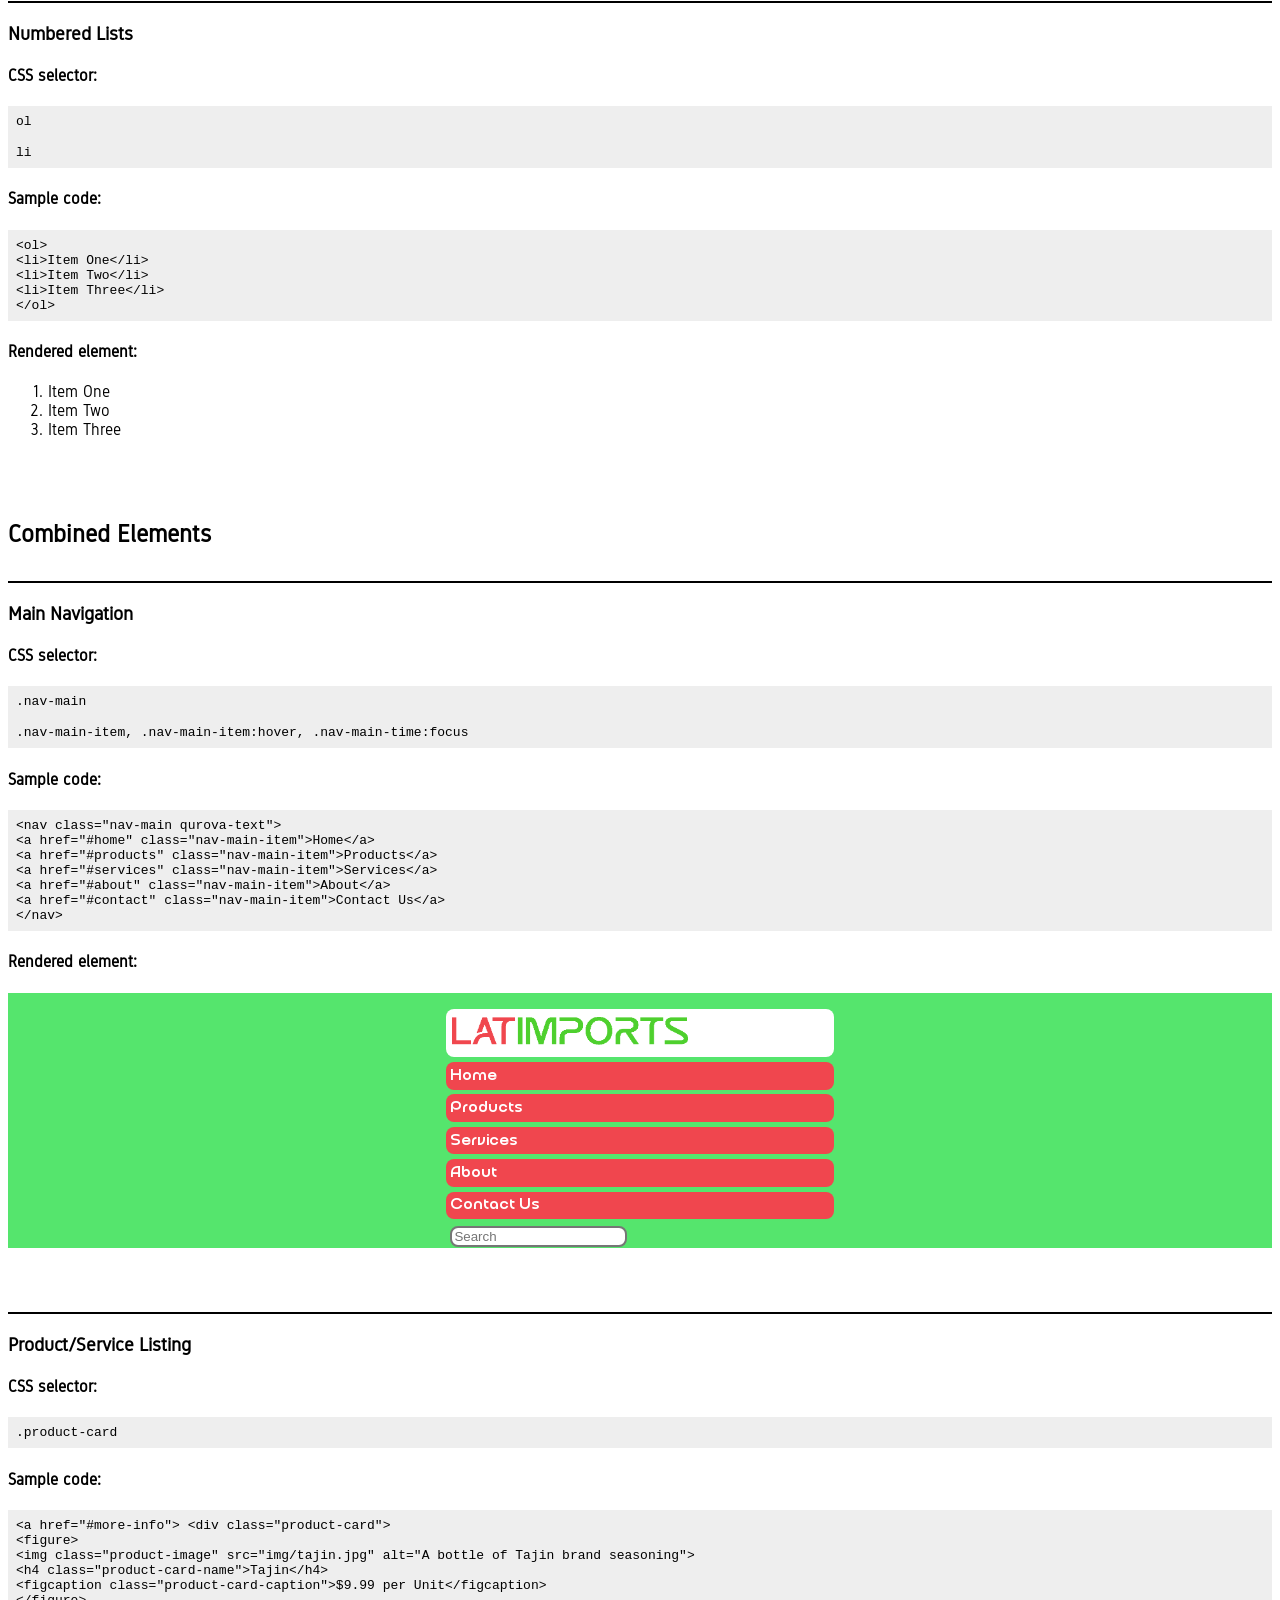
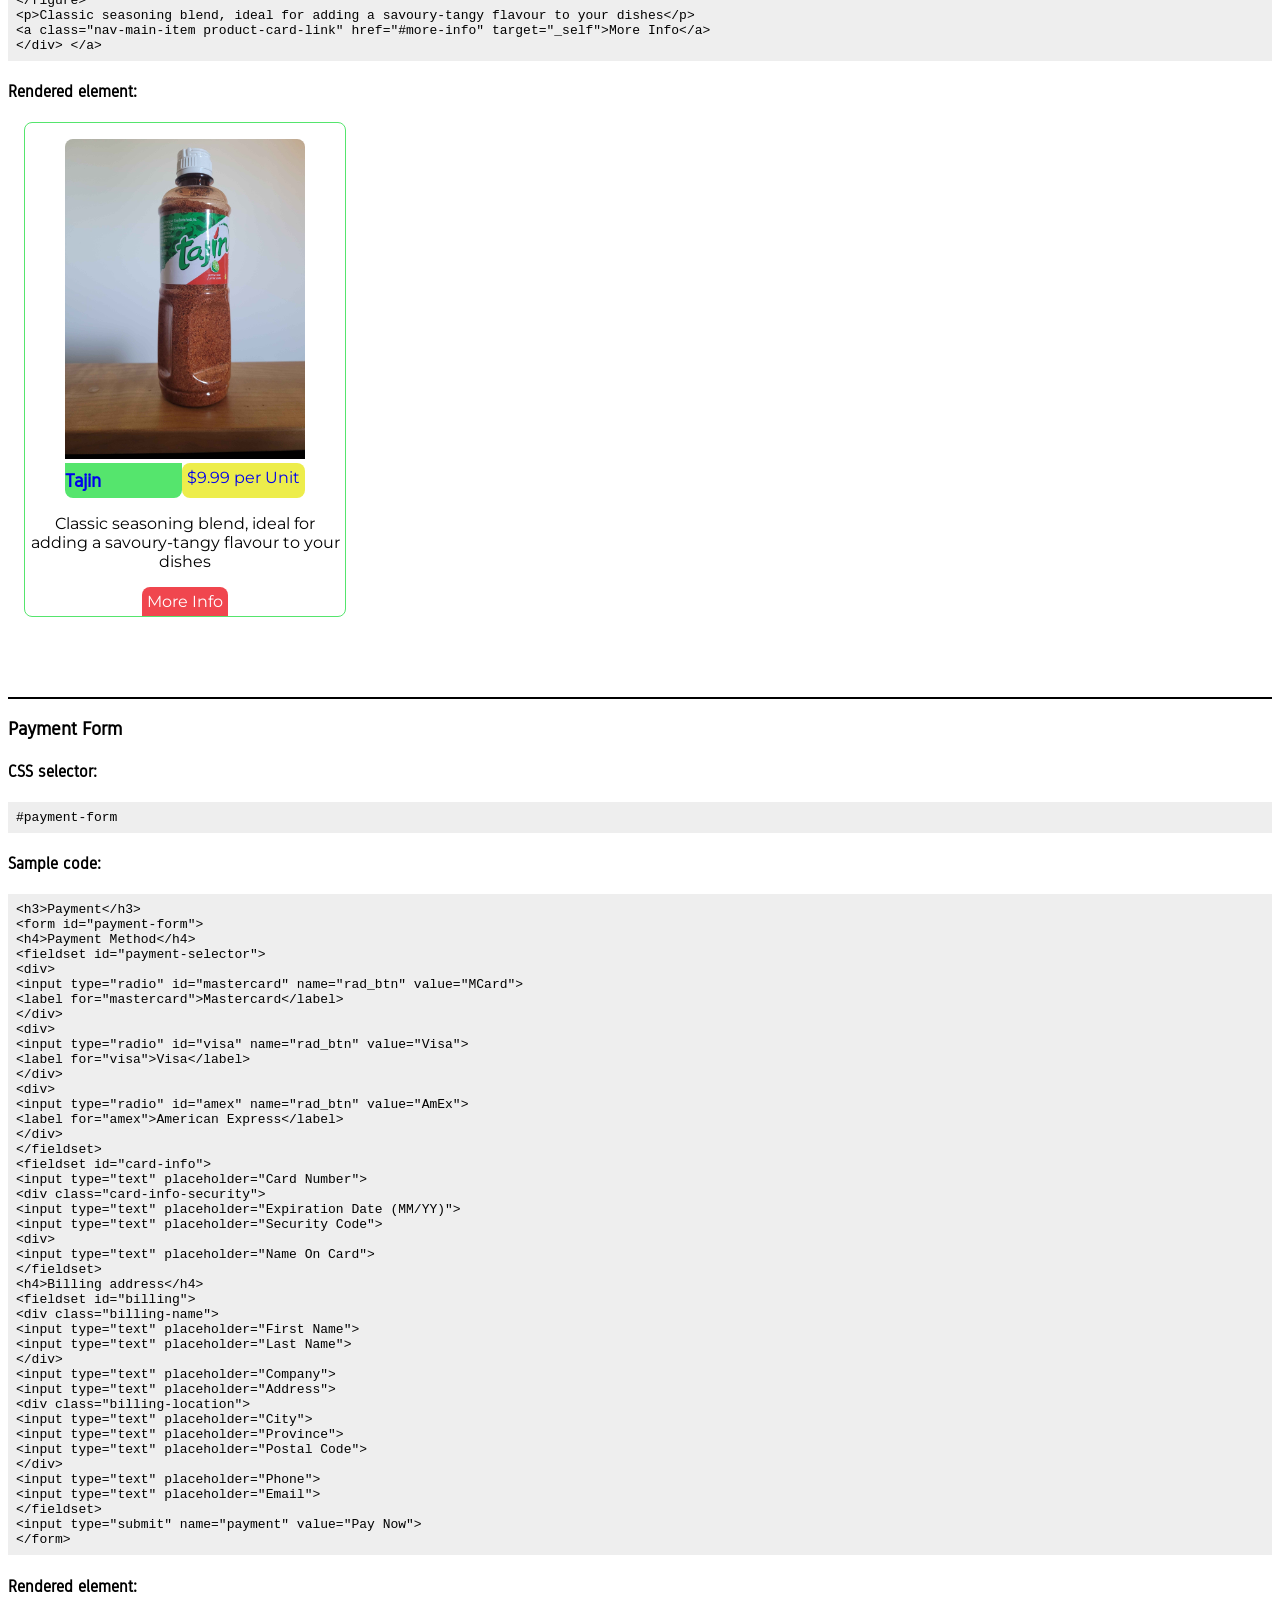
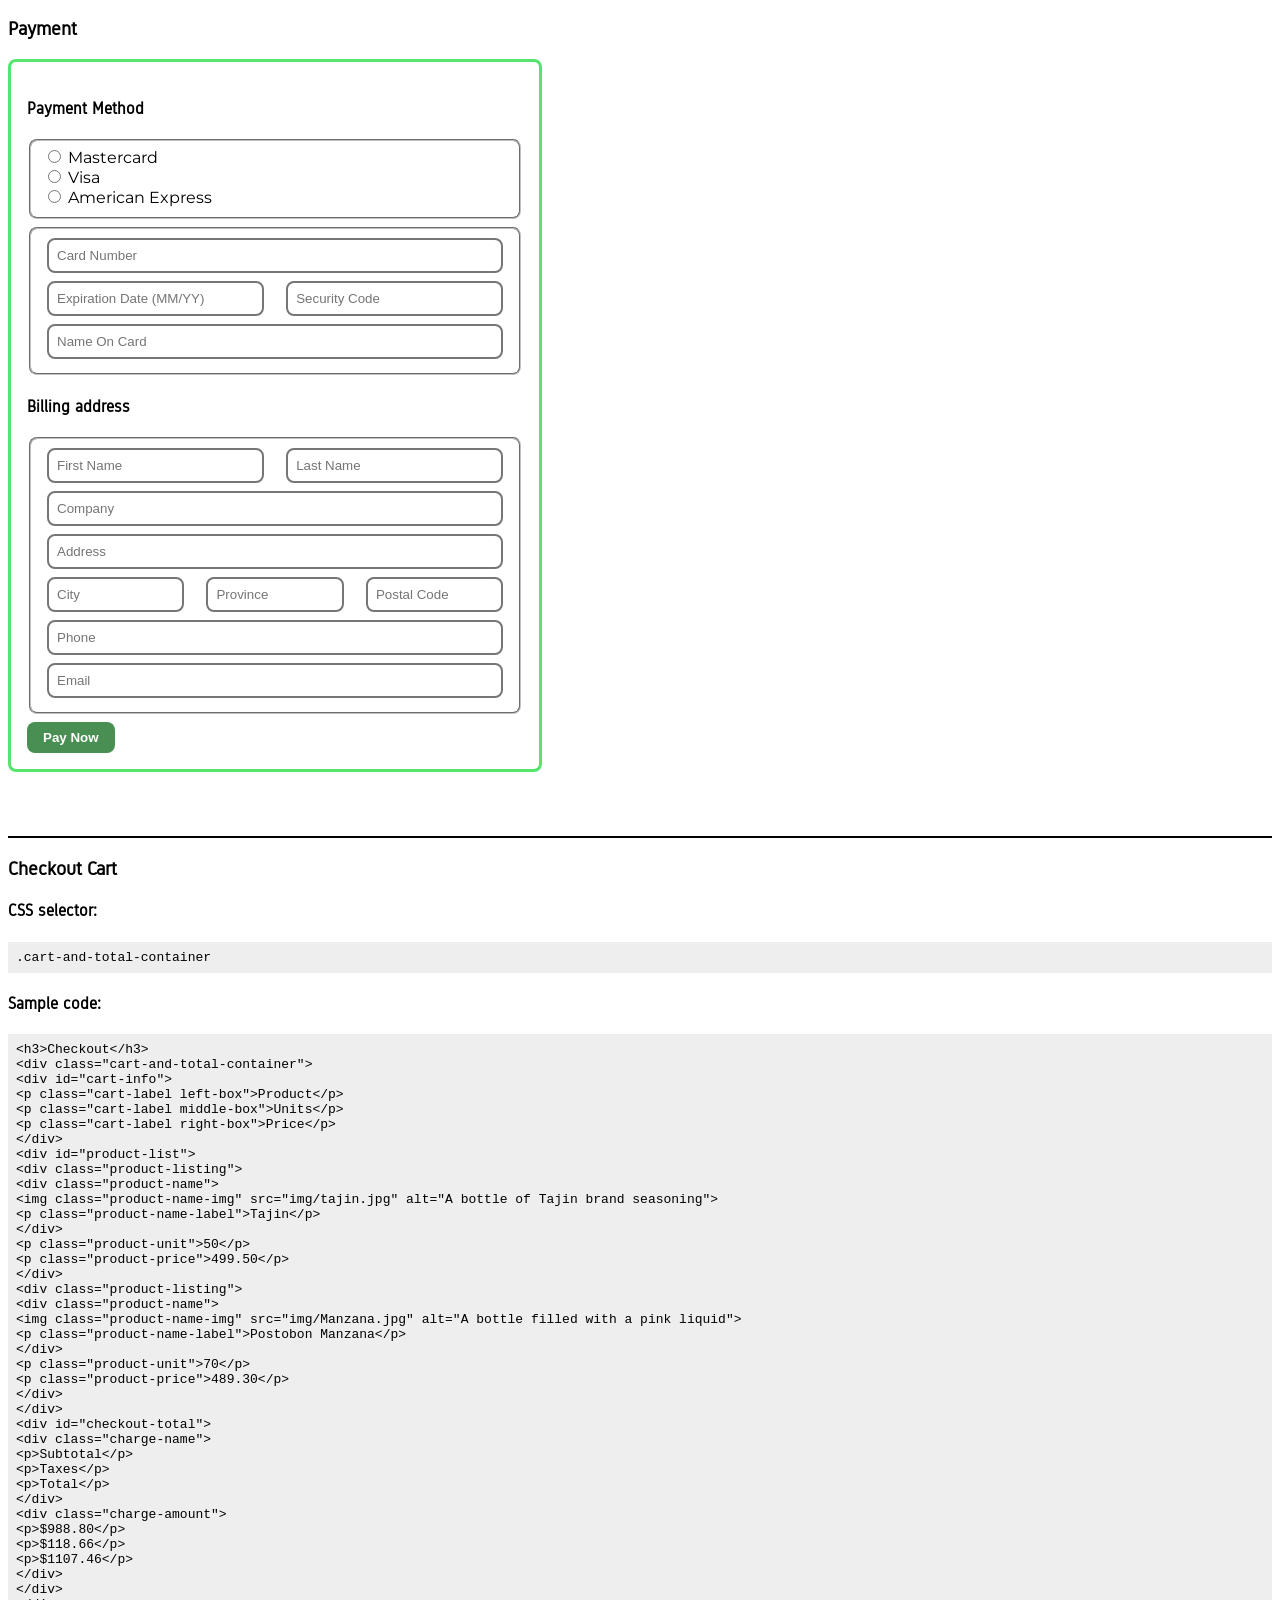
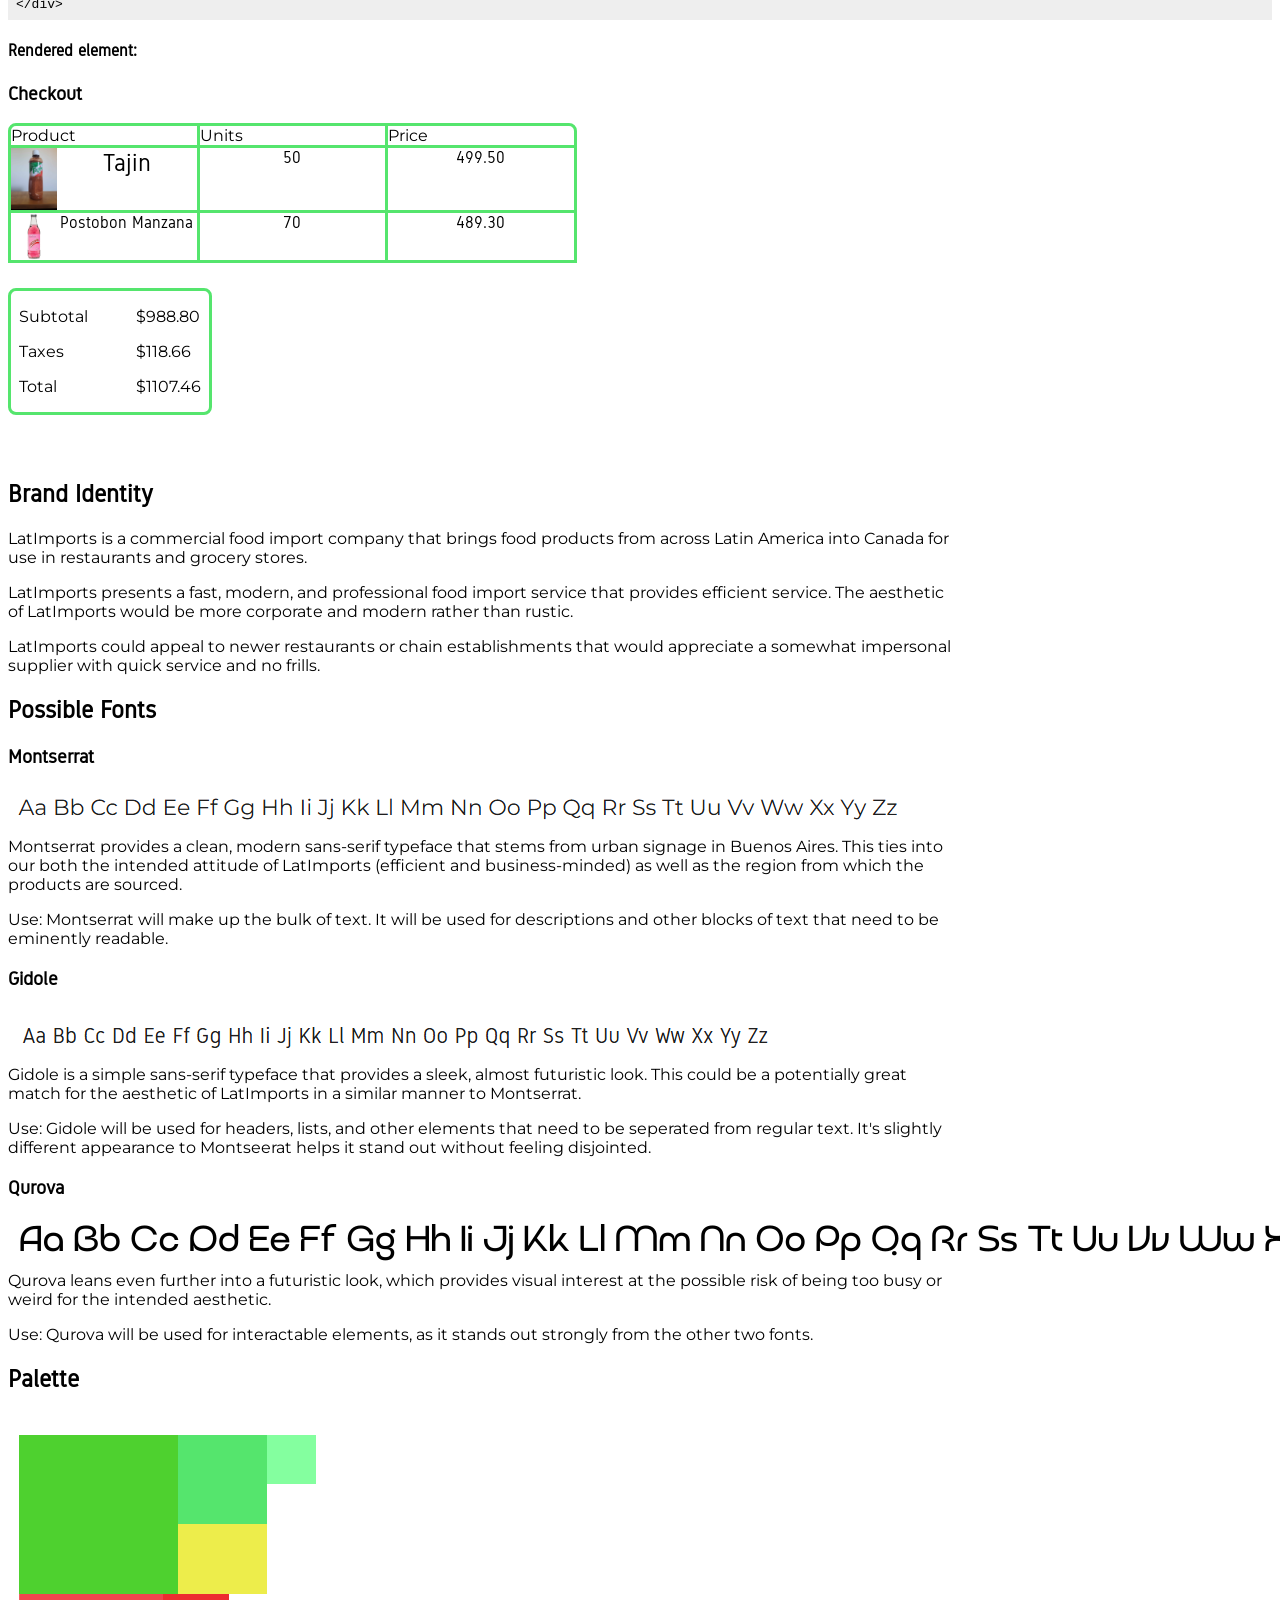
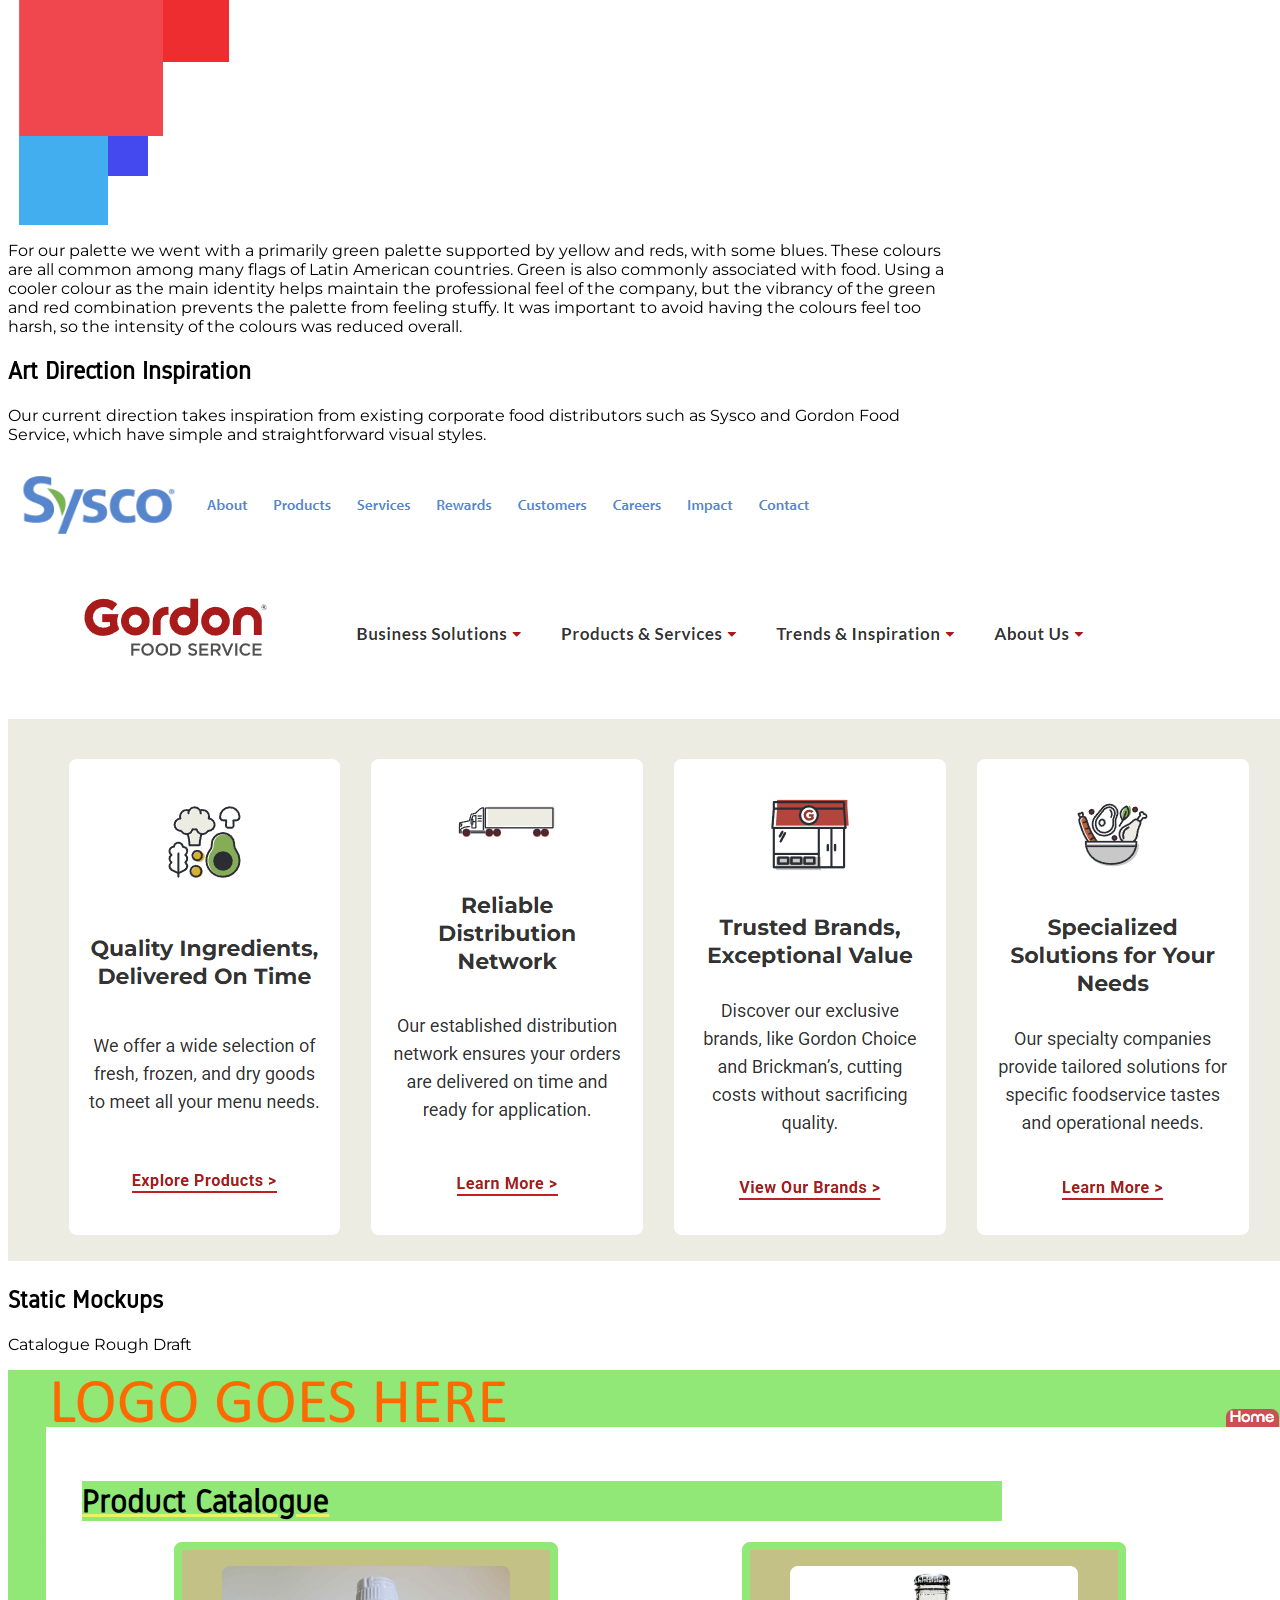
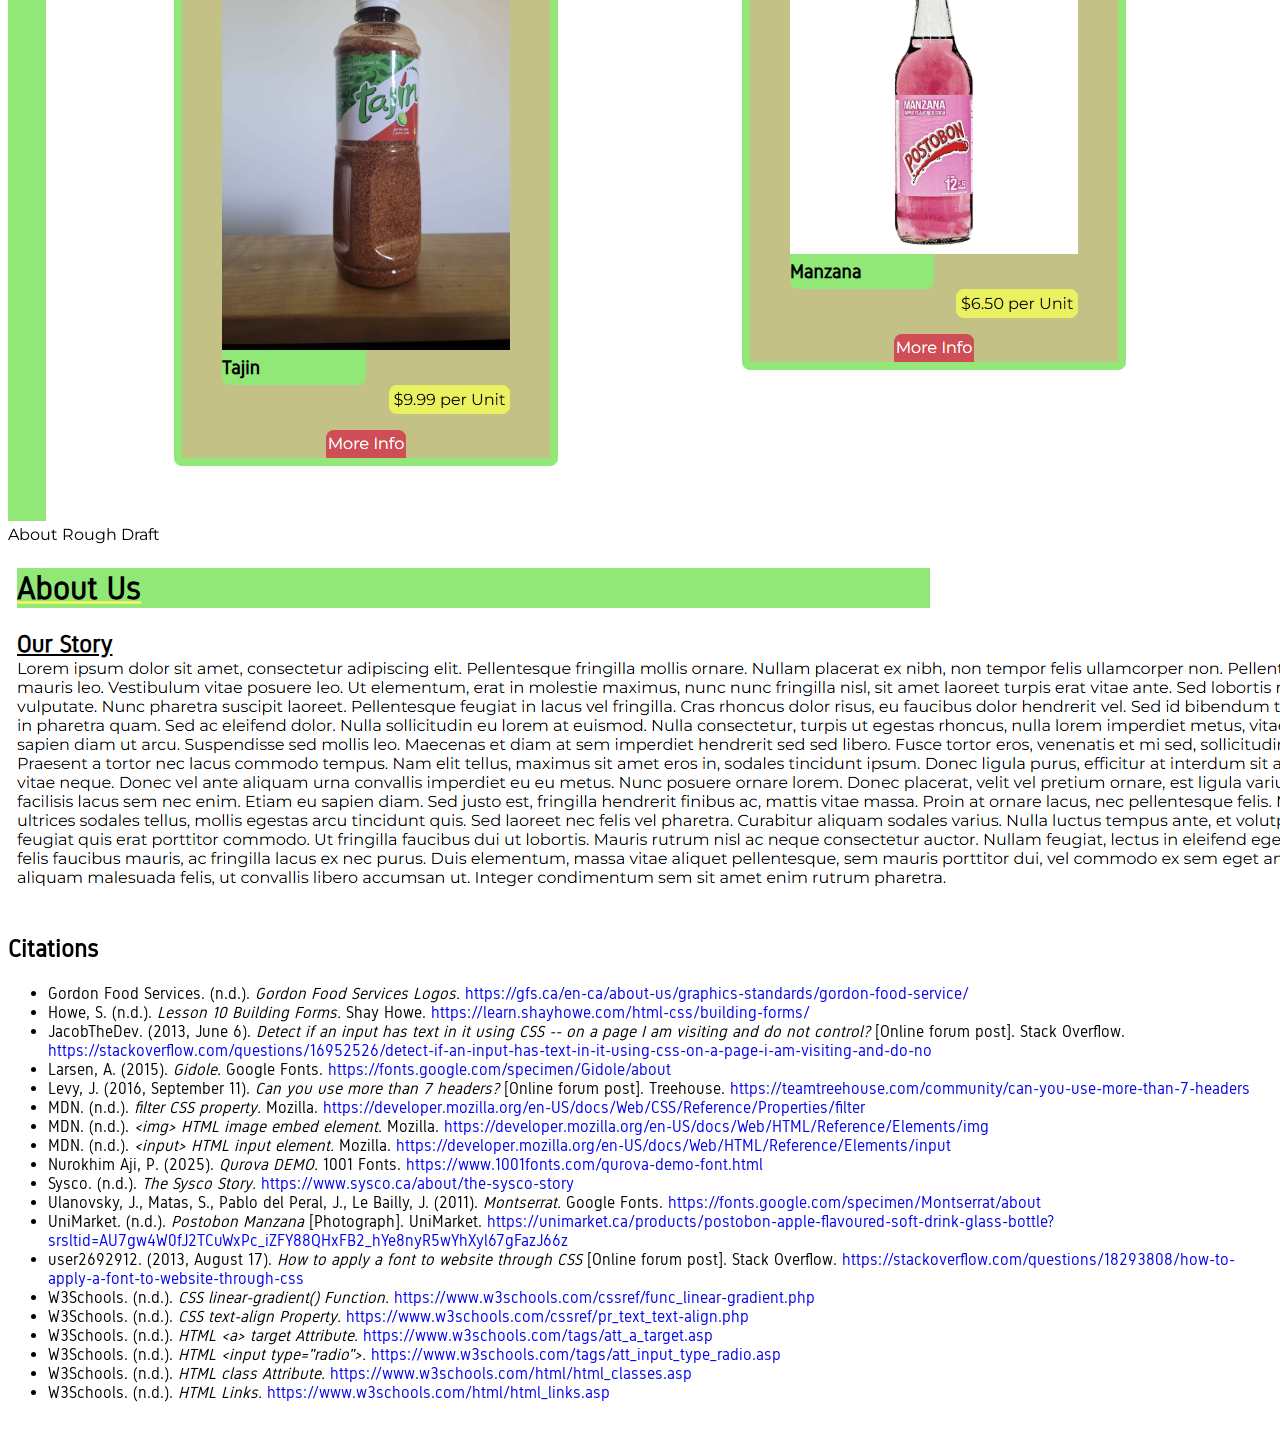
==== commit dc0bbfcb: "made the header work" ====
--- a/P1_Github/index.html
+++ b/P1_Github/index.html
@@ -241,7 +241,7 @@
           </code>
 
         <h4>Rendered element:</h4>
-          <nav class="nav-main qurova-text">
+          <nav class="nav-main nav-example qurova-text">
       <a href="#home" class="nav-main-item logo"> <img src="img\Logo.png" class="logo-image"></a>
       <a href="#home" class="nav-main-item button-nav">Home</a>
       <a href="#products" class="nav-main-item button-nav">Products</a>
--- a/P1_Github/css/main.css
+++ b/P1_Github/css/main.css
@@ -33,7 +33,6 @@
 body {
   /* from lecture */
   font-family: "montserrat", "Times New Roman", Times, sans-serif;
-
 }
 
 /* from lecture */
@@ -218,15 +217,23 @@
   background-color: rgb(85, 229, 109);
   display: flex;
   justify-content: right;
-  max-width: 45%;
+  /* max-width: 45%; */
+  width: 100%;
+  /* position: relative; */
+  position: absolute;
+  /* top: -2.5em; */
+  /* left: -2.5em; */
+  top: 0;
+  left: 0;
+
+  /* padding-left: 45%;
+  padding-right: 10%; */
+  padding-top: 3em;
+  /* border-bottom-right-radius: 8px; */
+}
+
+.nav-example {
   position: relative;
-  top: -2.5em;
-  left: -2.5em;
-
-  padding-left: 45%;
-  padding-right: 10%;
-  padding-top: 3em;
-  border-bottom-right-radius: 8px;
 }
 
 .nav-main-item {
@@ -238,6 +245,7 @@
   margin-left: 1%;
   margin-right: 1%;
   padding: 0.3em;
+  max-width: 30%;
 }
 .nav-main-item:hover,
 .nav-main-item:focus {
@@ -254,7 +262,12 @@
 }
 
 .logo-image {
-  width: 30em;
+  width: 26em;
+  /* max-width: 35%; */
+}
+
+.spacer-top {
+  height: 6em;
 }
 
 @media (min-width: 1400px) {
@@ -269,20 +282,28 @@
 @media (max-width: 1399px) {
   .nav-main {
     flex-direction: column;
-    align-content: left;
-    padding-left: 15%;
-    width: 100%;
+    /* align-content: center; */
+    /* padding-left: 15%; */
+    max-width: 100%;
+    align-items: center;
+    padding-top: 1em;
   }
   .nav-main-item {
     border-radius: 8px;
-    margin-bottom: 1em;
+    margin-bottom: 0.3em;
+    width: 30%;
   }
   .search-bar {
-    padding-left: 15%;
-    align-self: flex-start;
+    /* padding-left: 15%; */
+    align-self: center;
+    width: 30%;
   }
   .logo-image {
-    width: 45%;
+    width: 15em;
+    max-width: 100%;
+  }
+  .spacer-top {
+    height: 18em;
   }
 }
 
@@ -294,6 +315,13 @@
 .checkout-container {
   display: flex;
   flex-direction: column;
+  margin-top: 2em;
+}
+
+@media only screen and (max-width: 1399px) {
+  .checkout-container {
+    margin-top: 0;
+  }
 }
 
 .cart-and-total-container {
@@ -397,6 +425,10 @@
   padding-bottom: 0.3em;
   /* big thanks to https://stackoverflow.com/questions/31000885/align-an-element-to-bottom-with-flexbox */
   margin-top: auto;
+  margin-bottom: 0;
+  border-bottom-left-radius: 0;
+  border-bottom-right-radius: 0;
+  width: auto;
 }
 
 #cart-info {
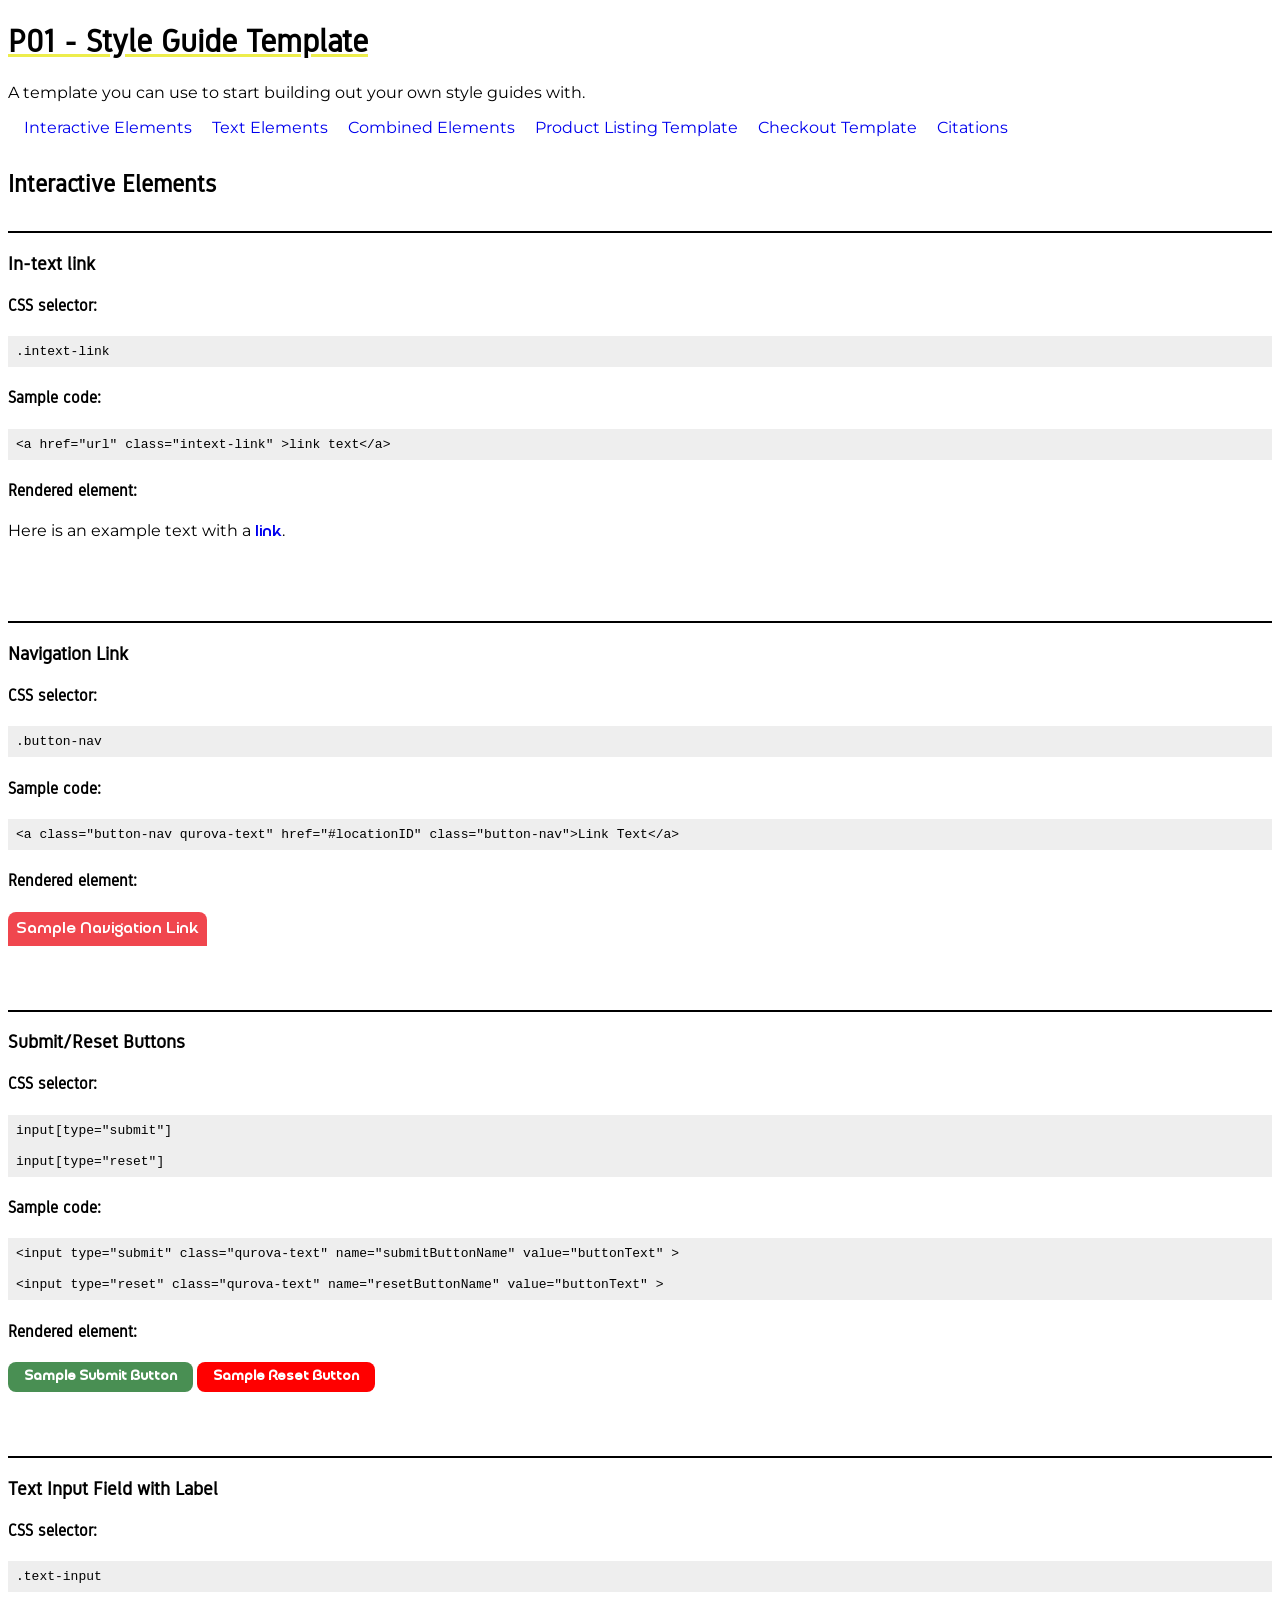
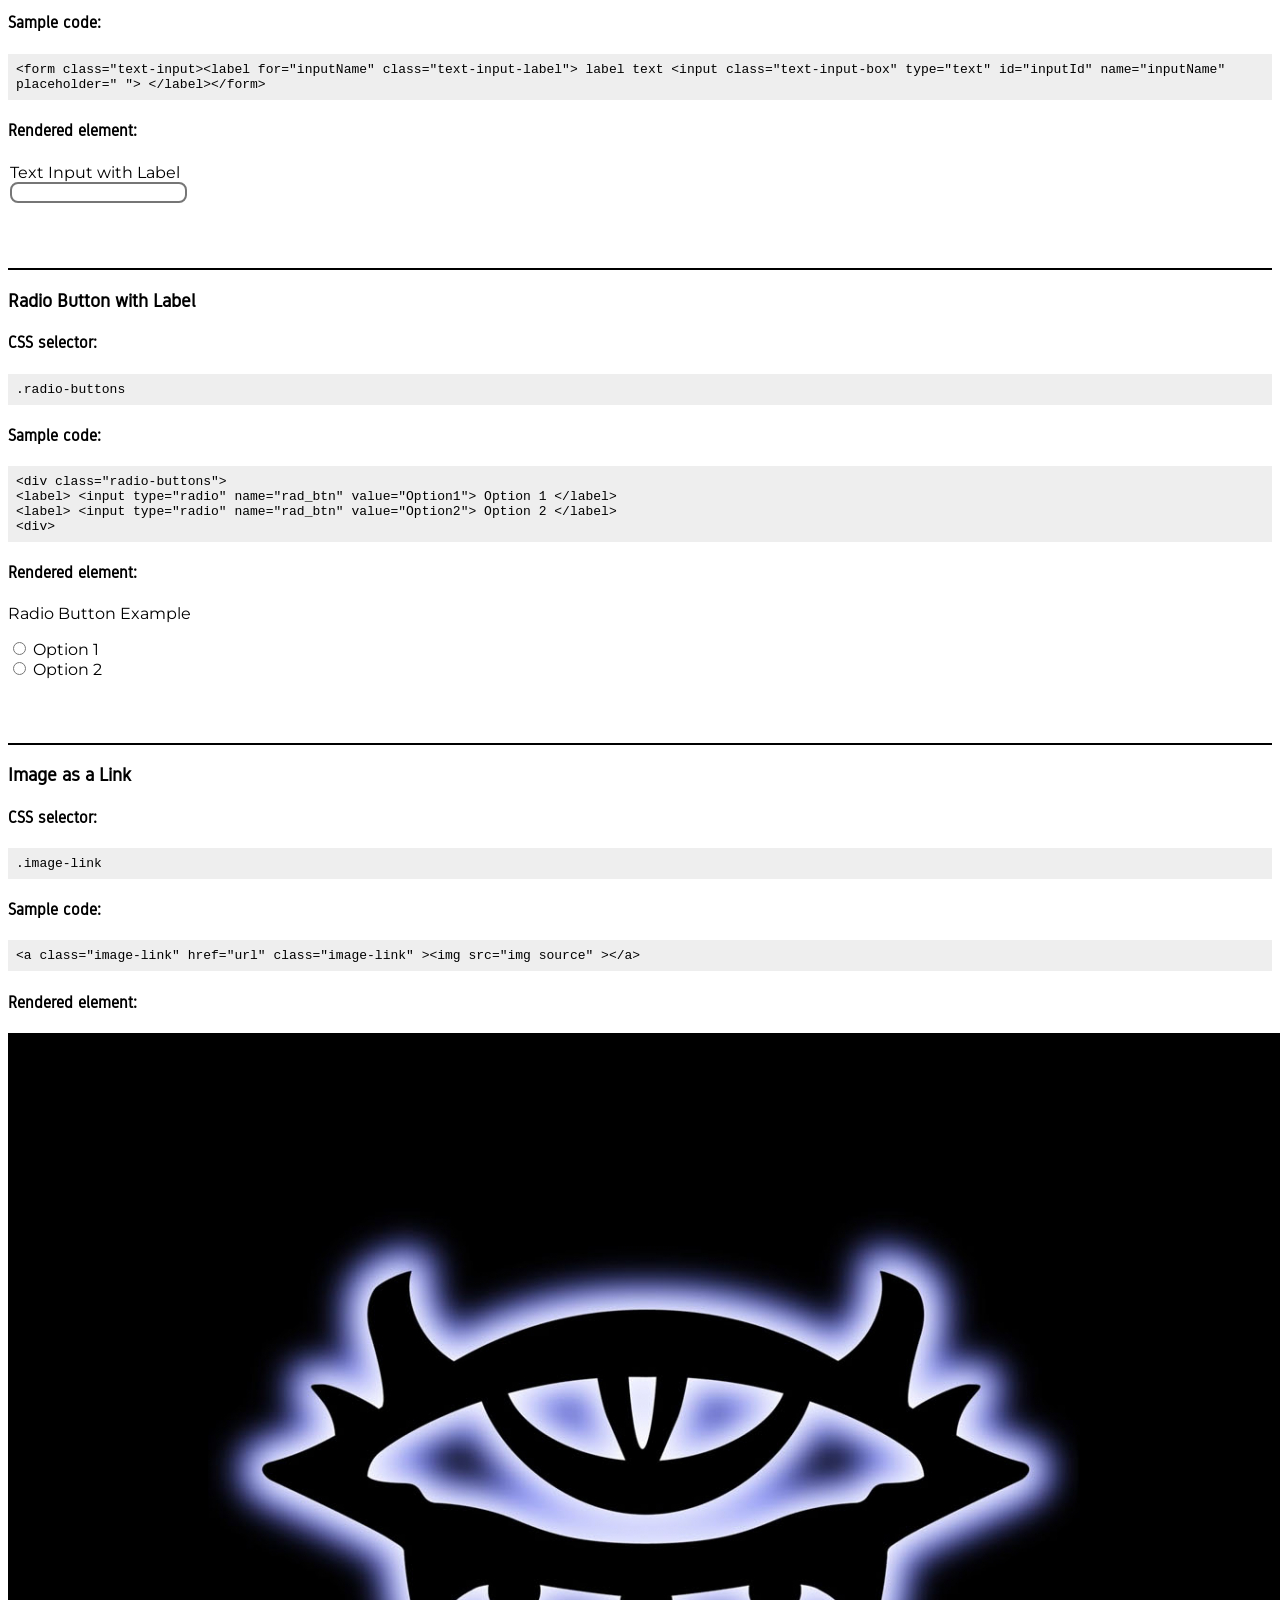
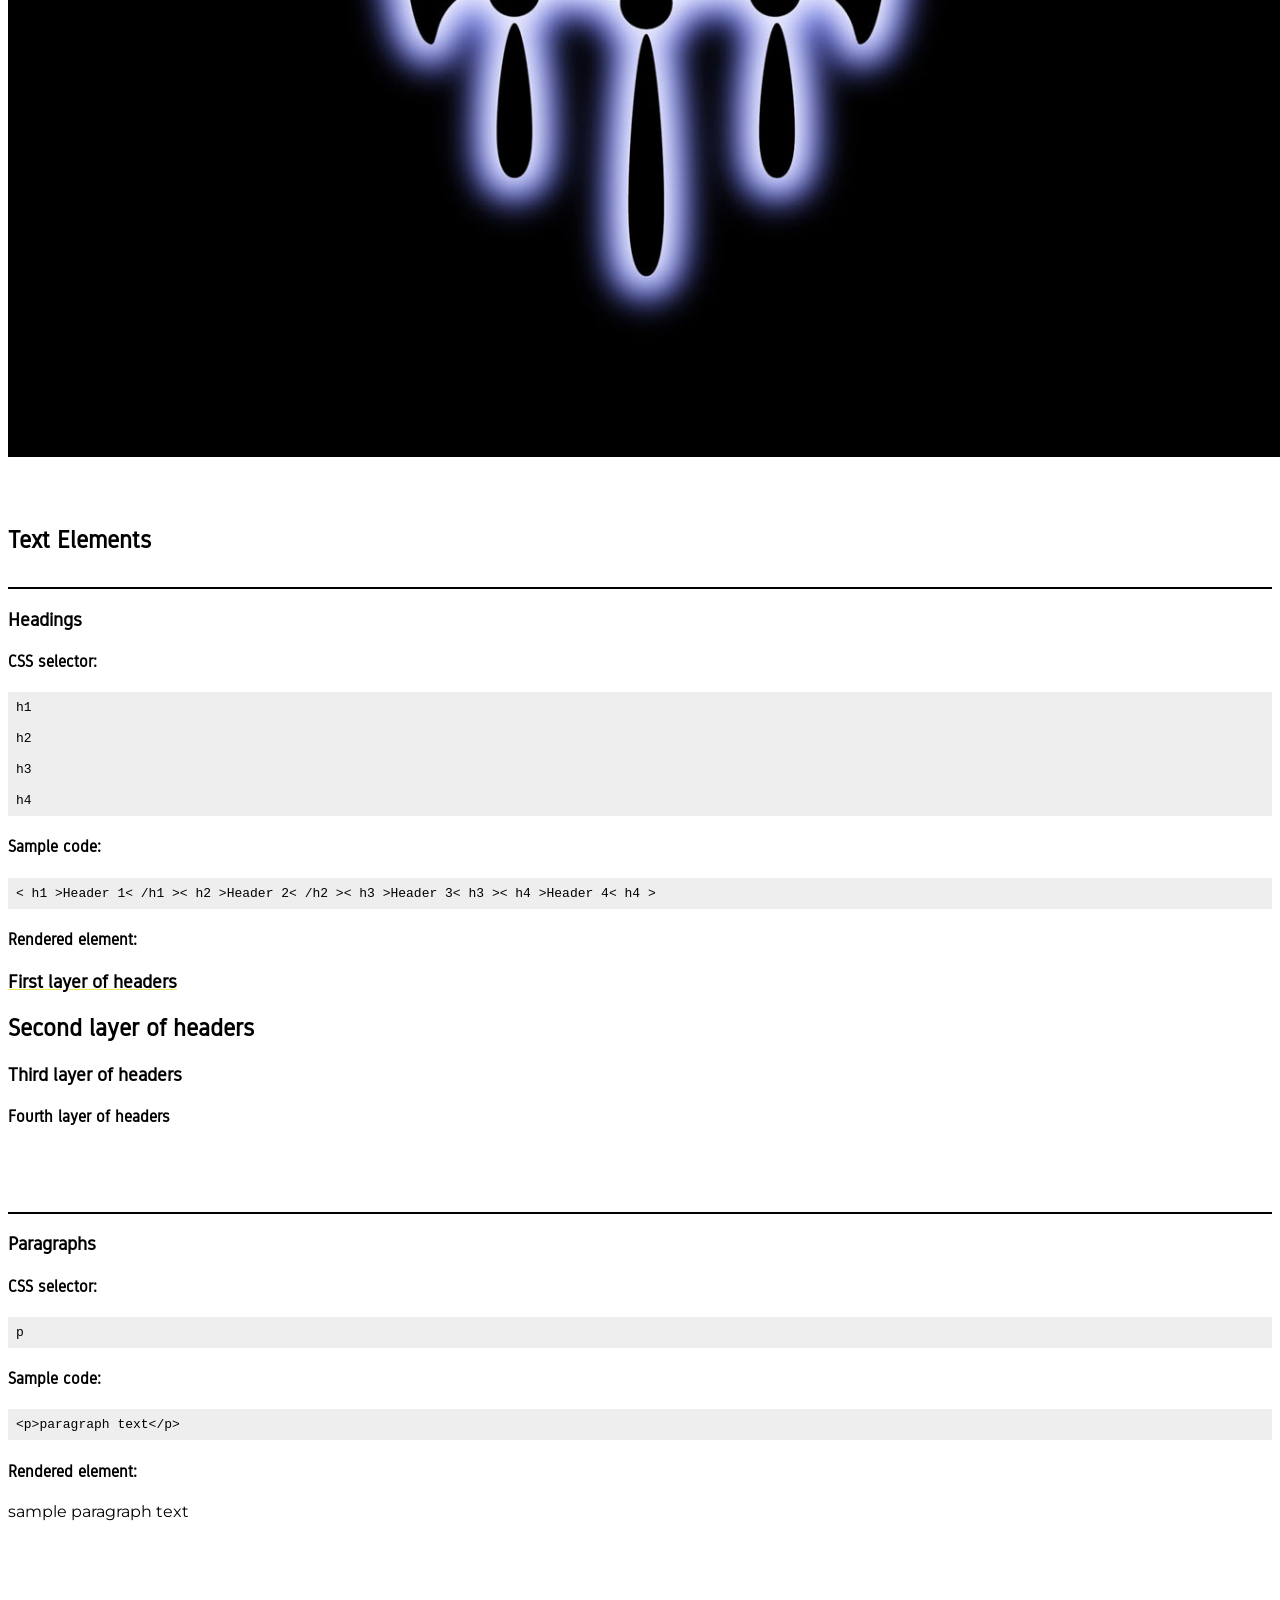
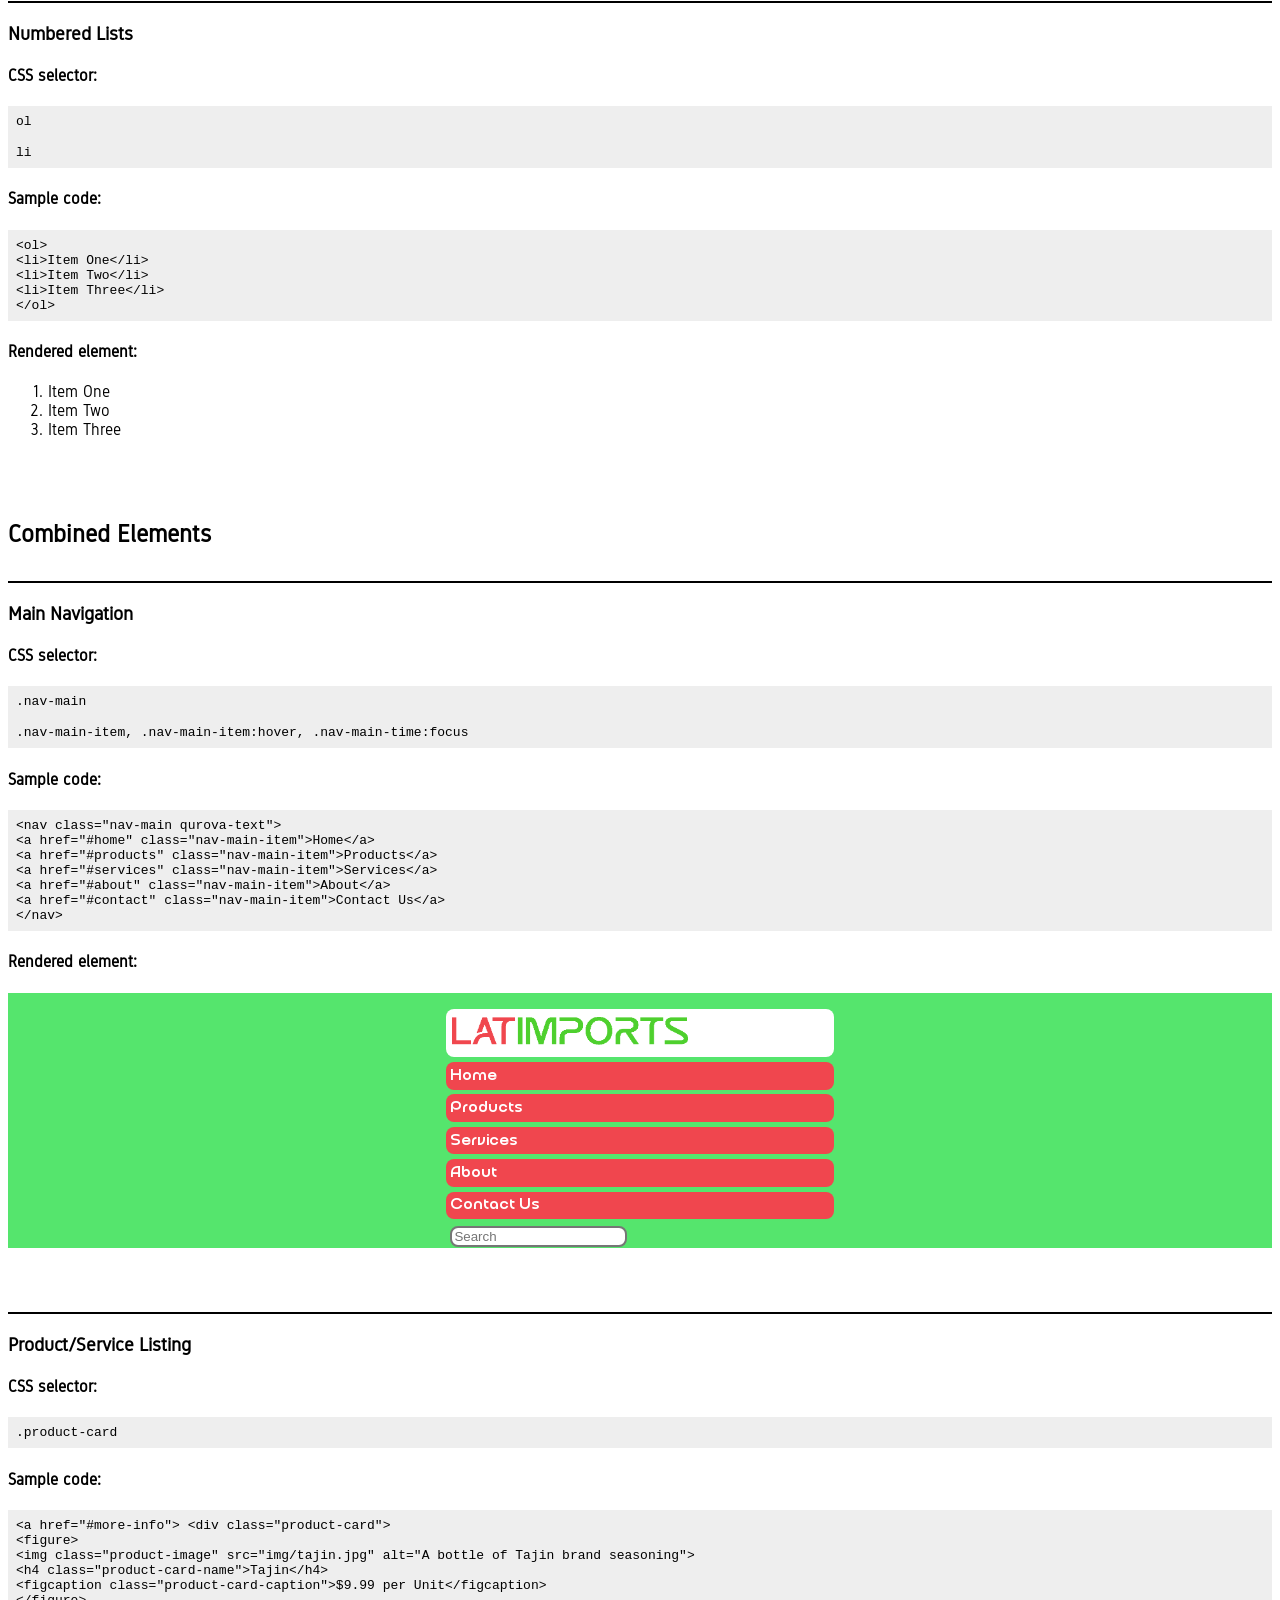
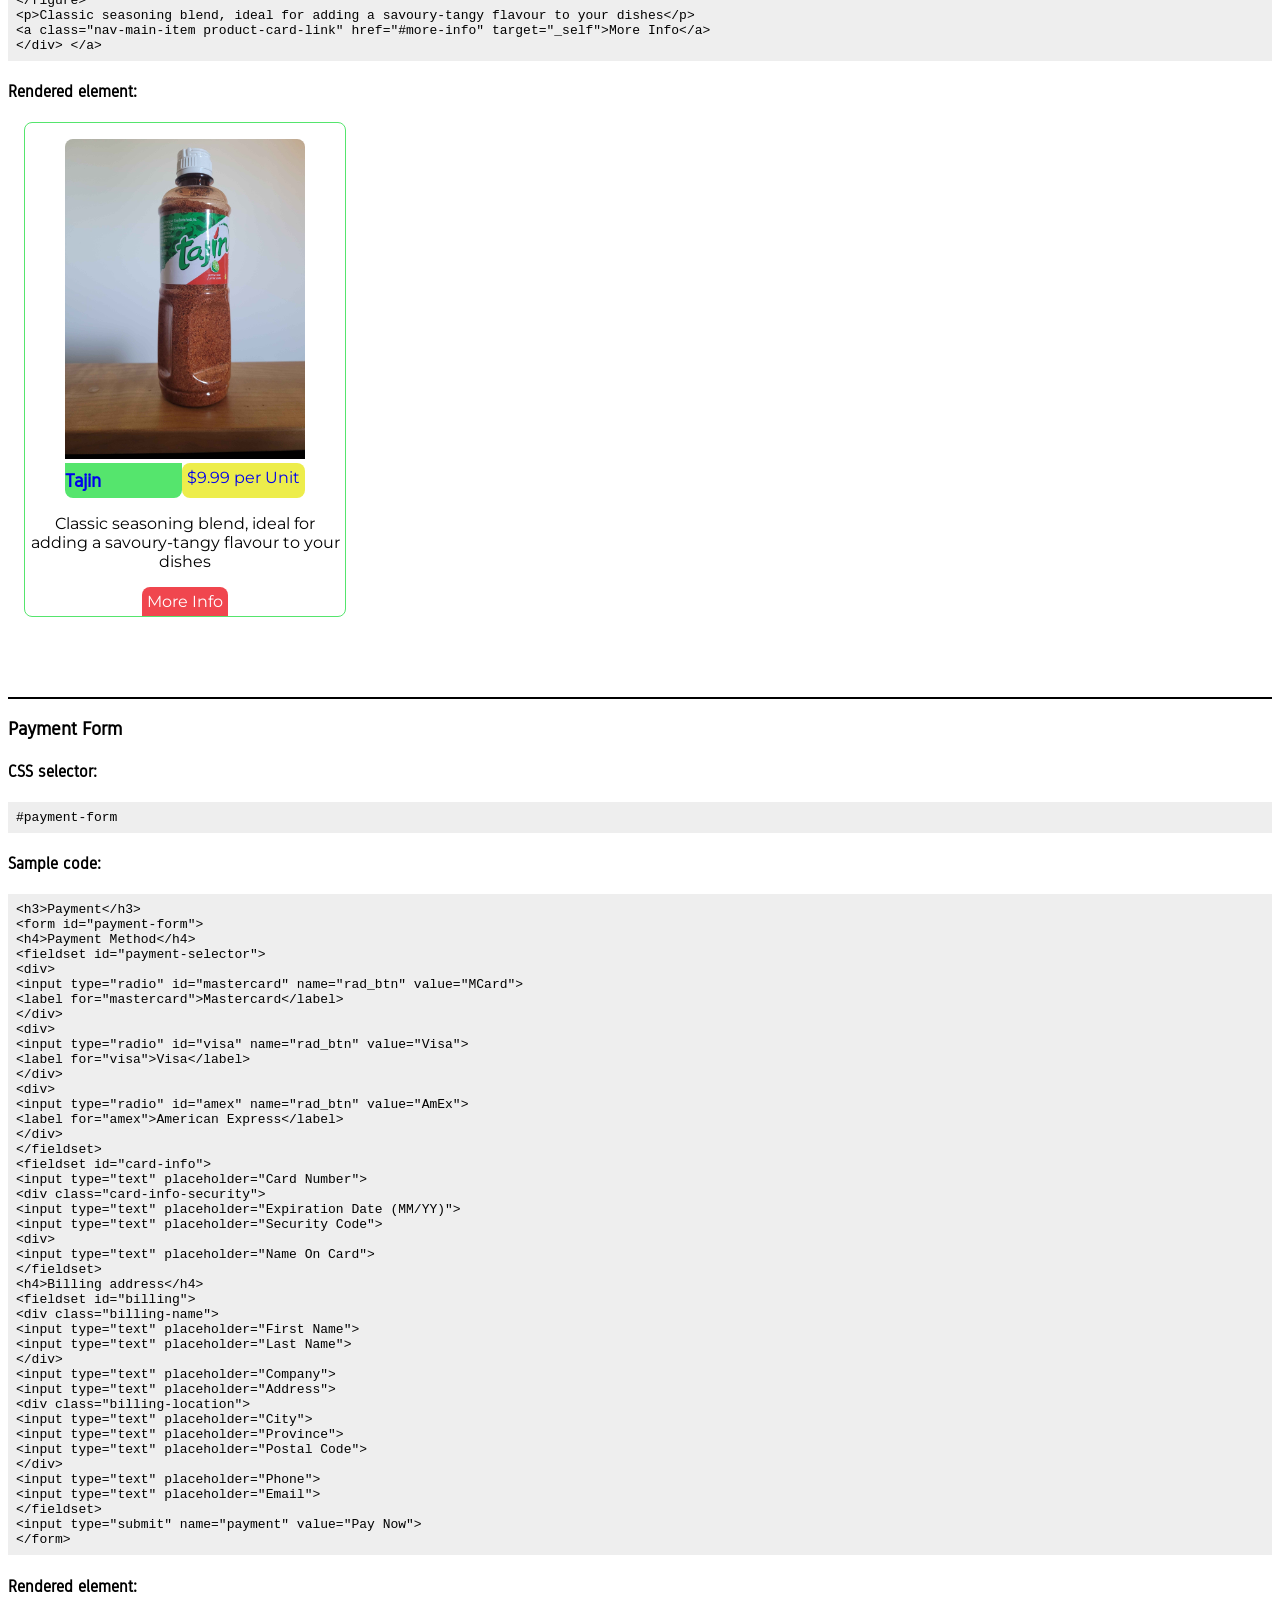
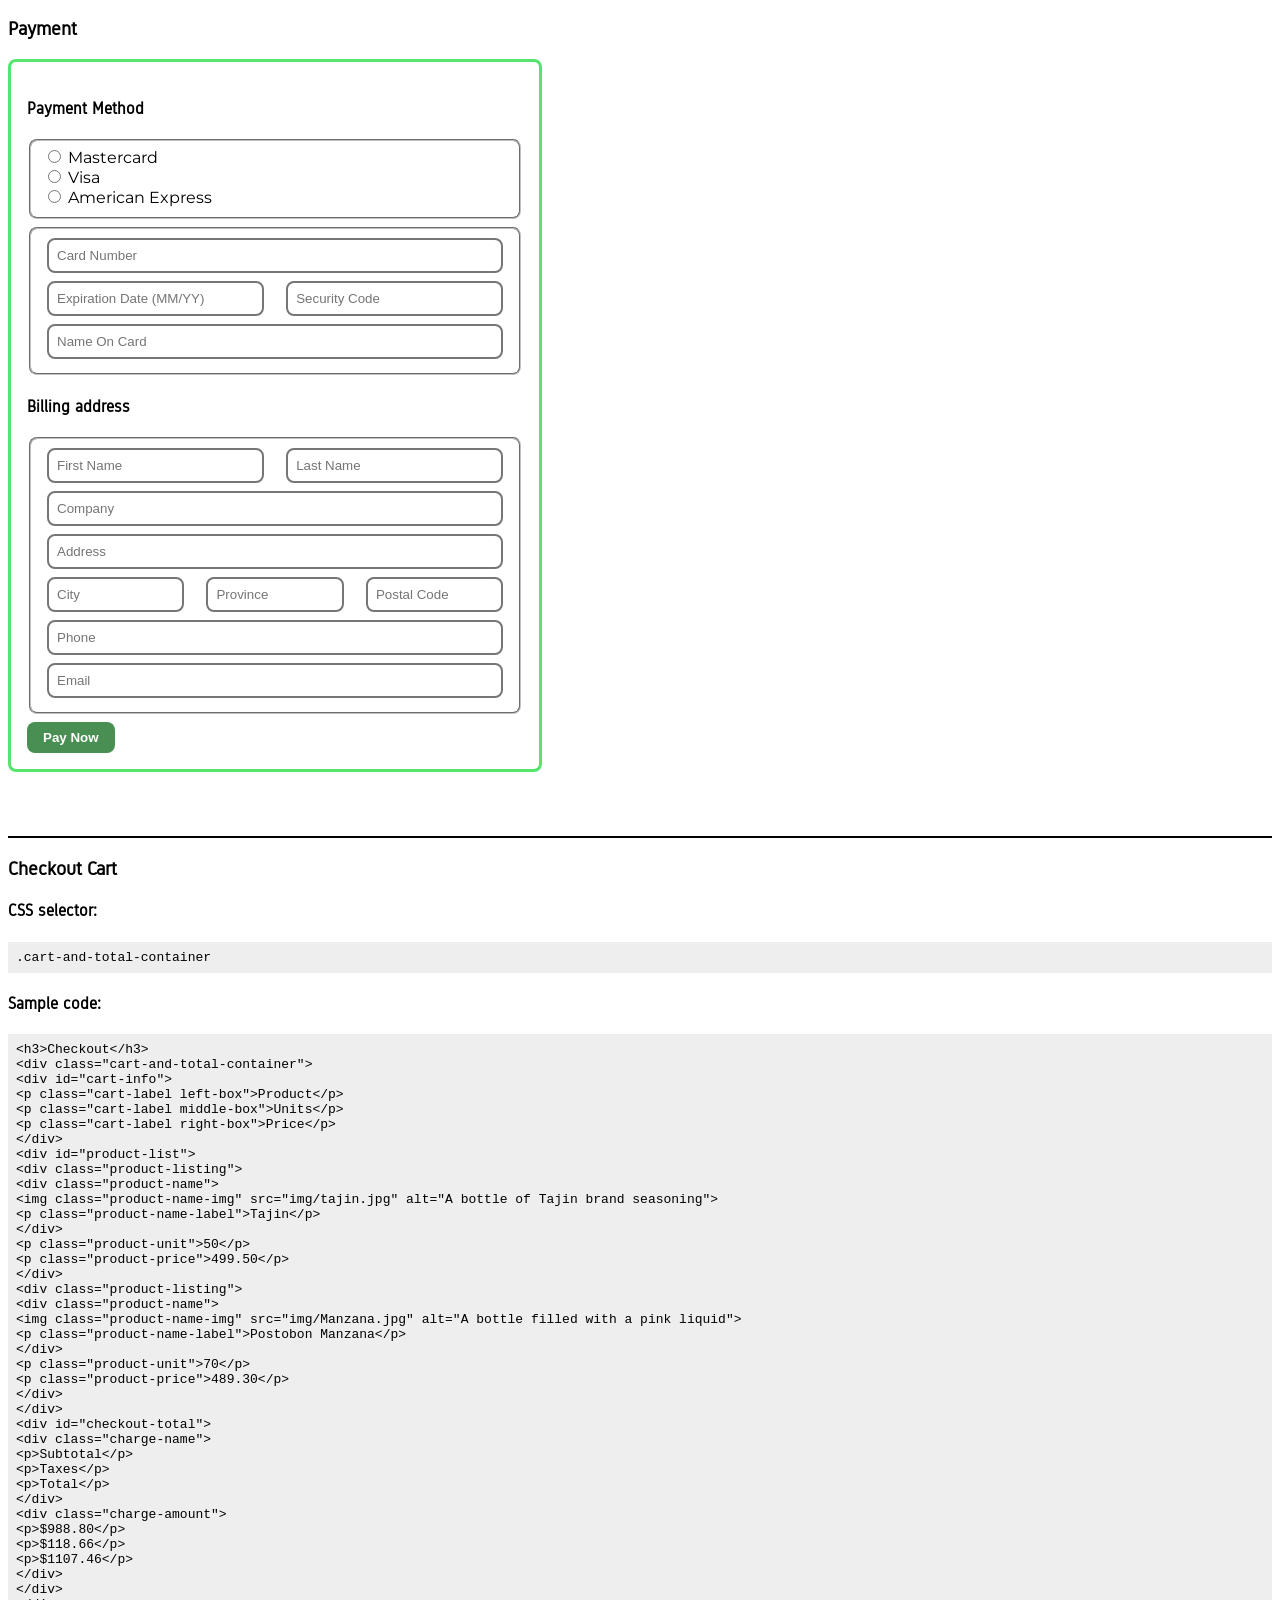
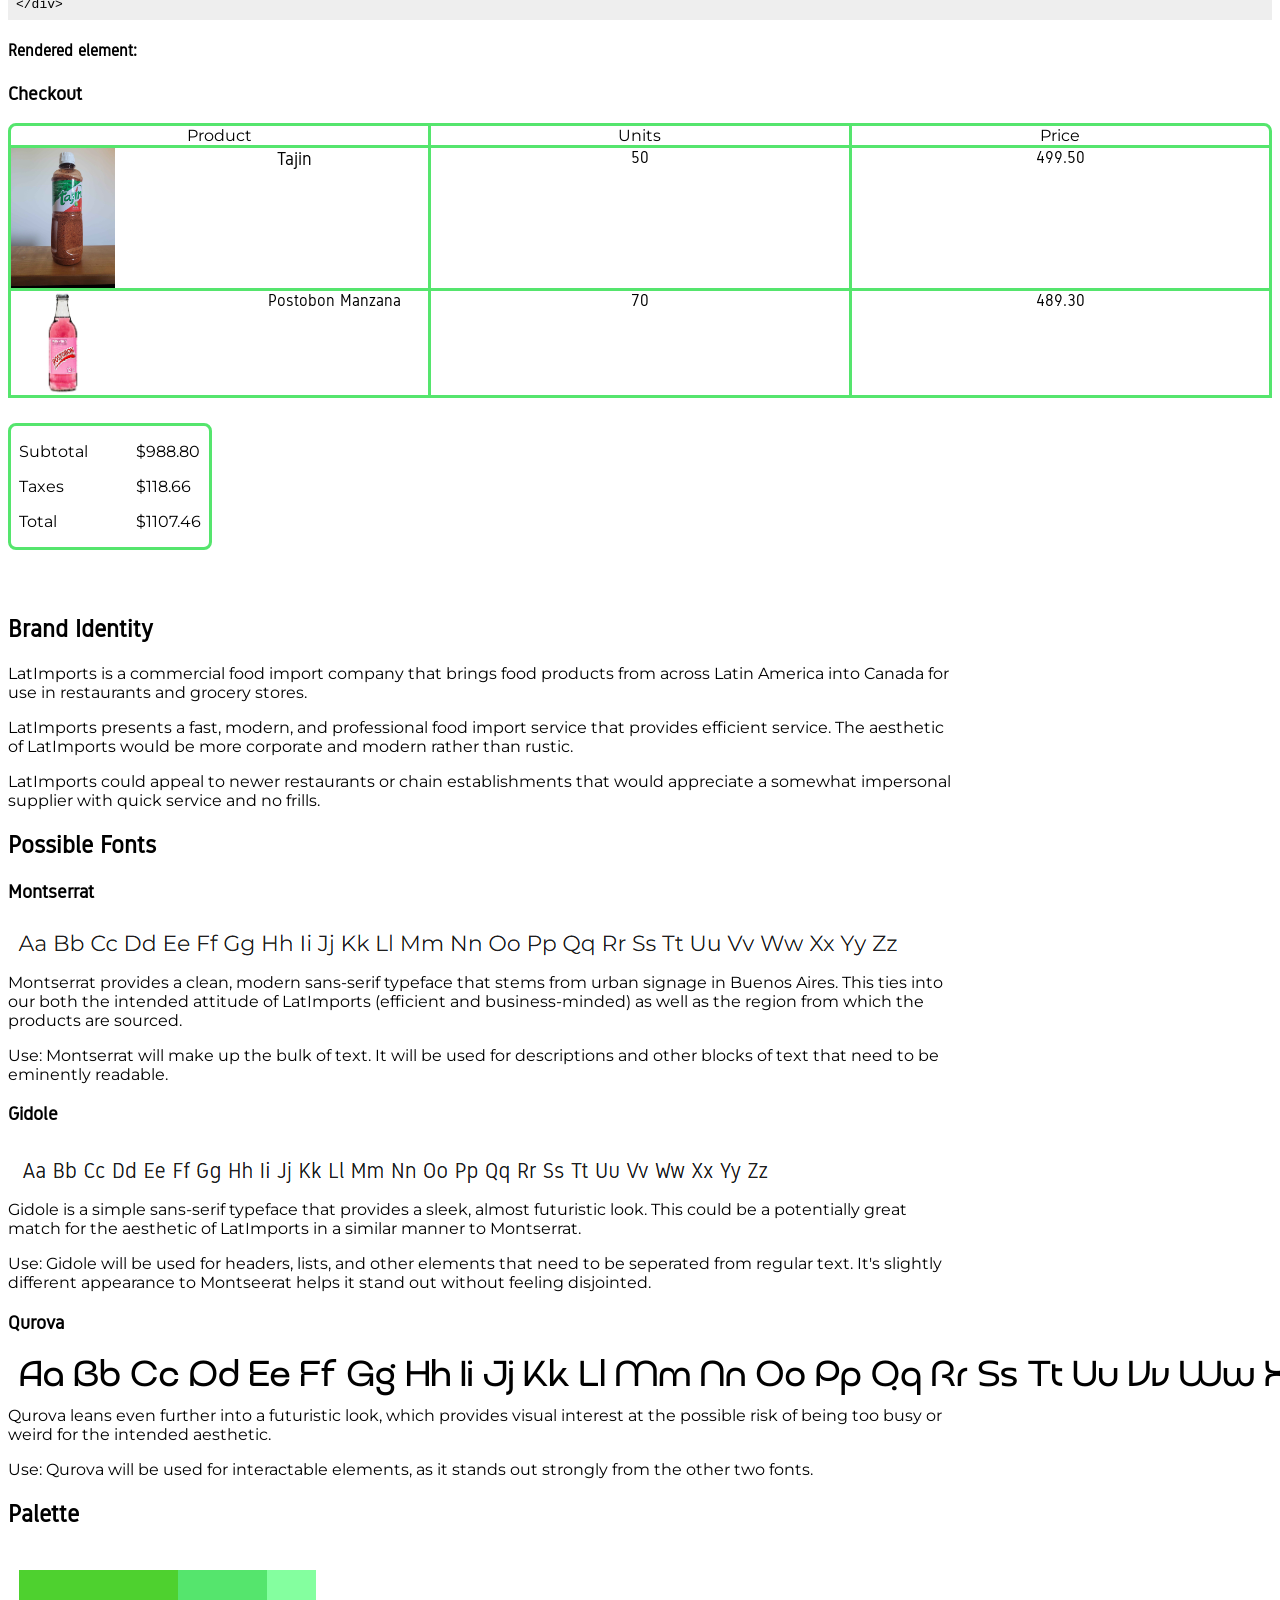
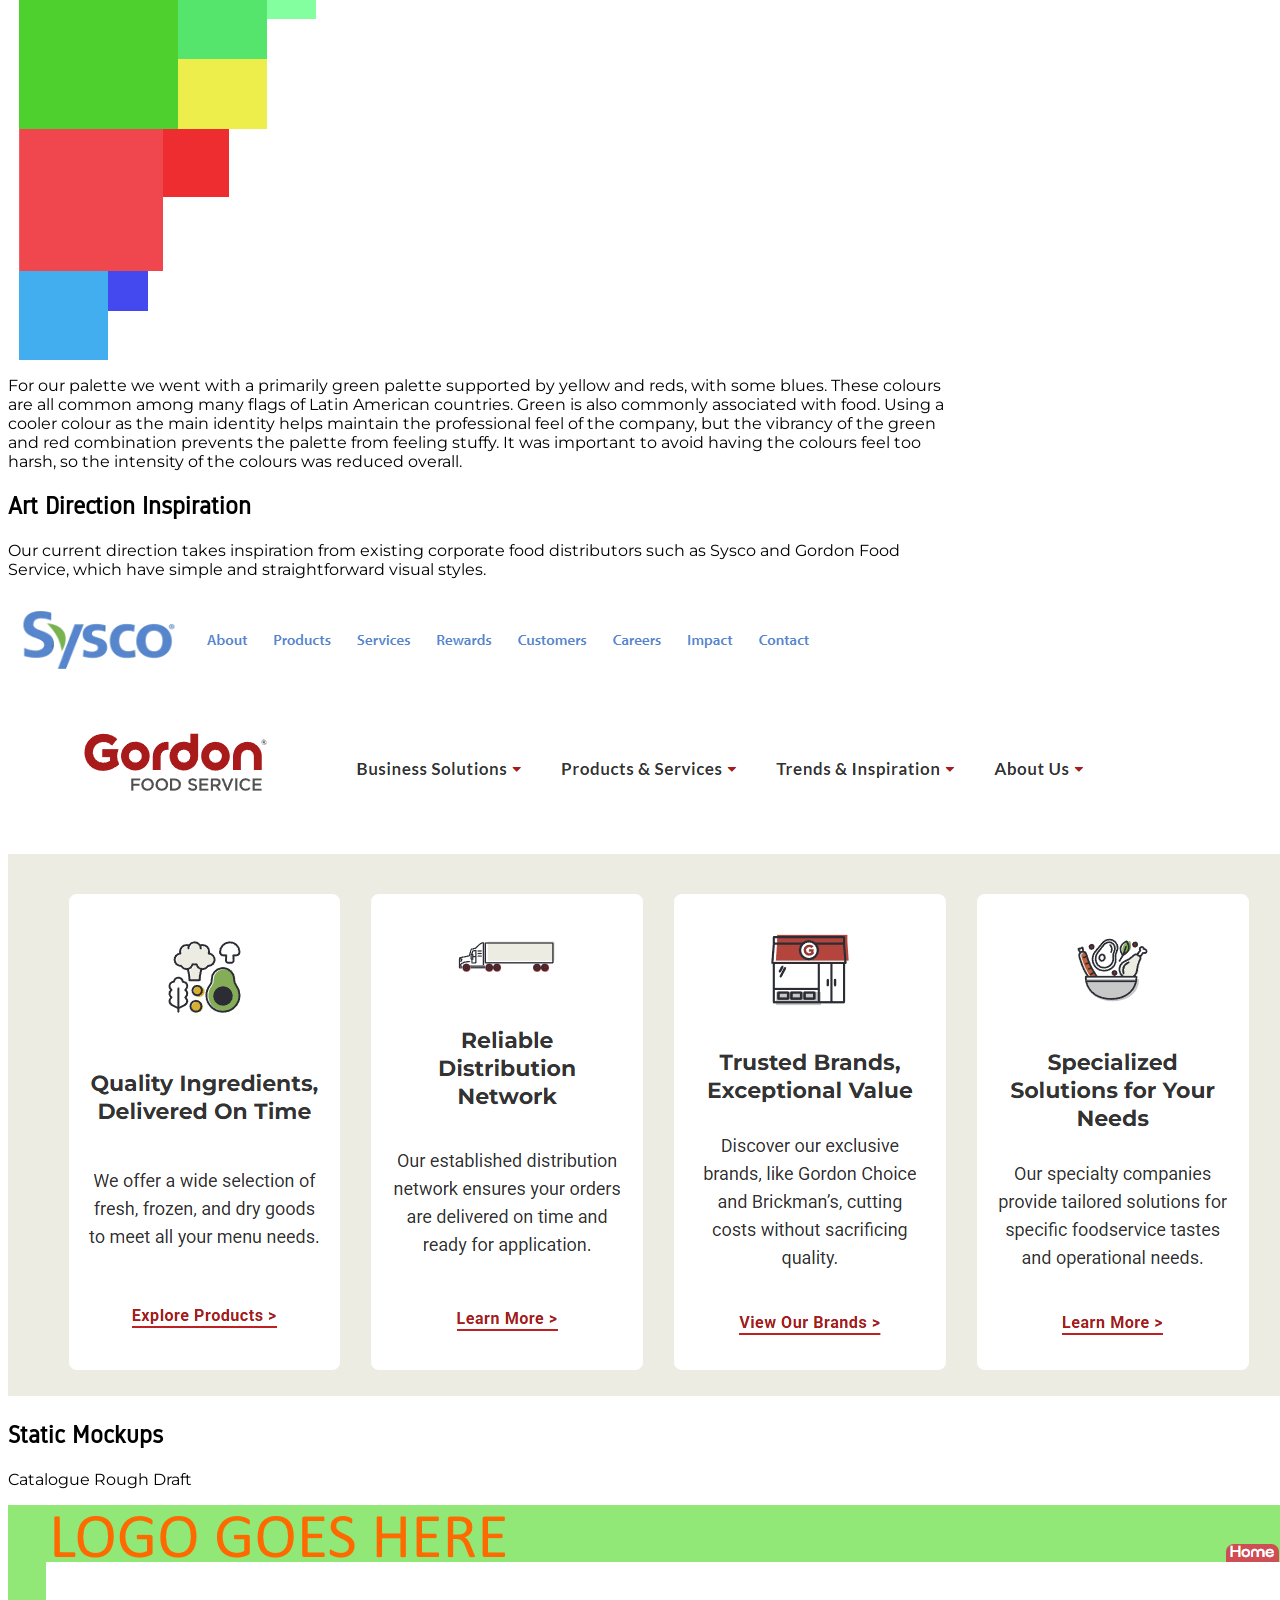
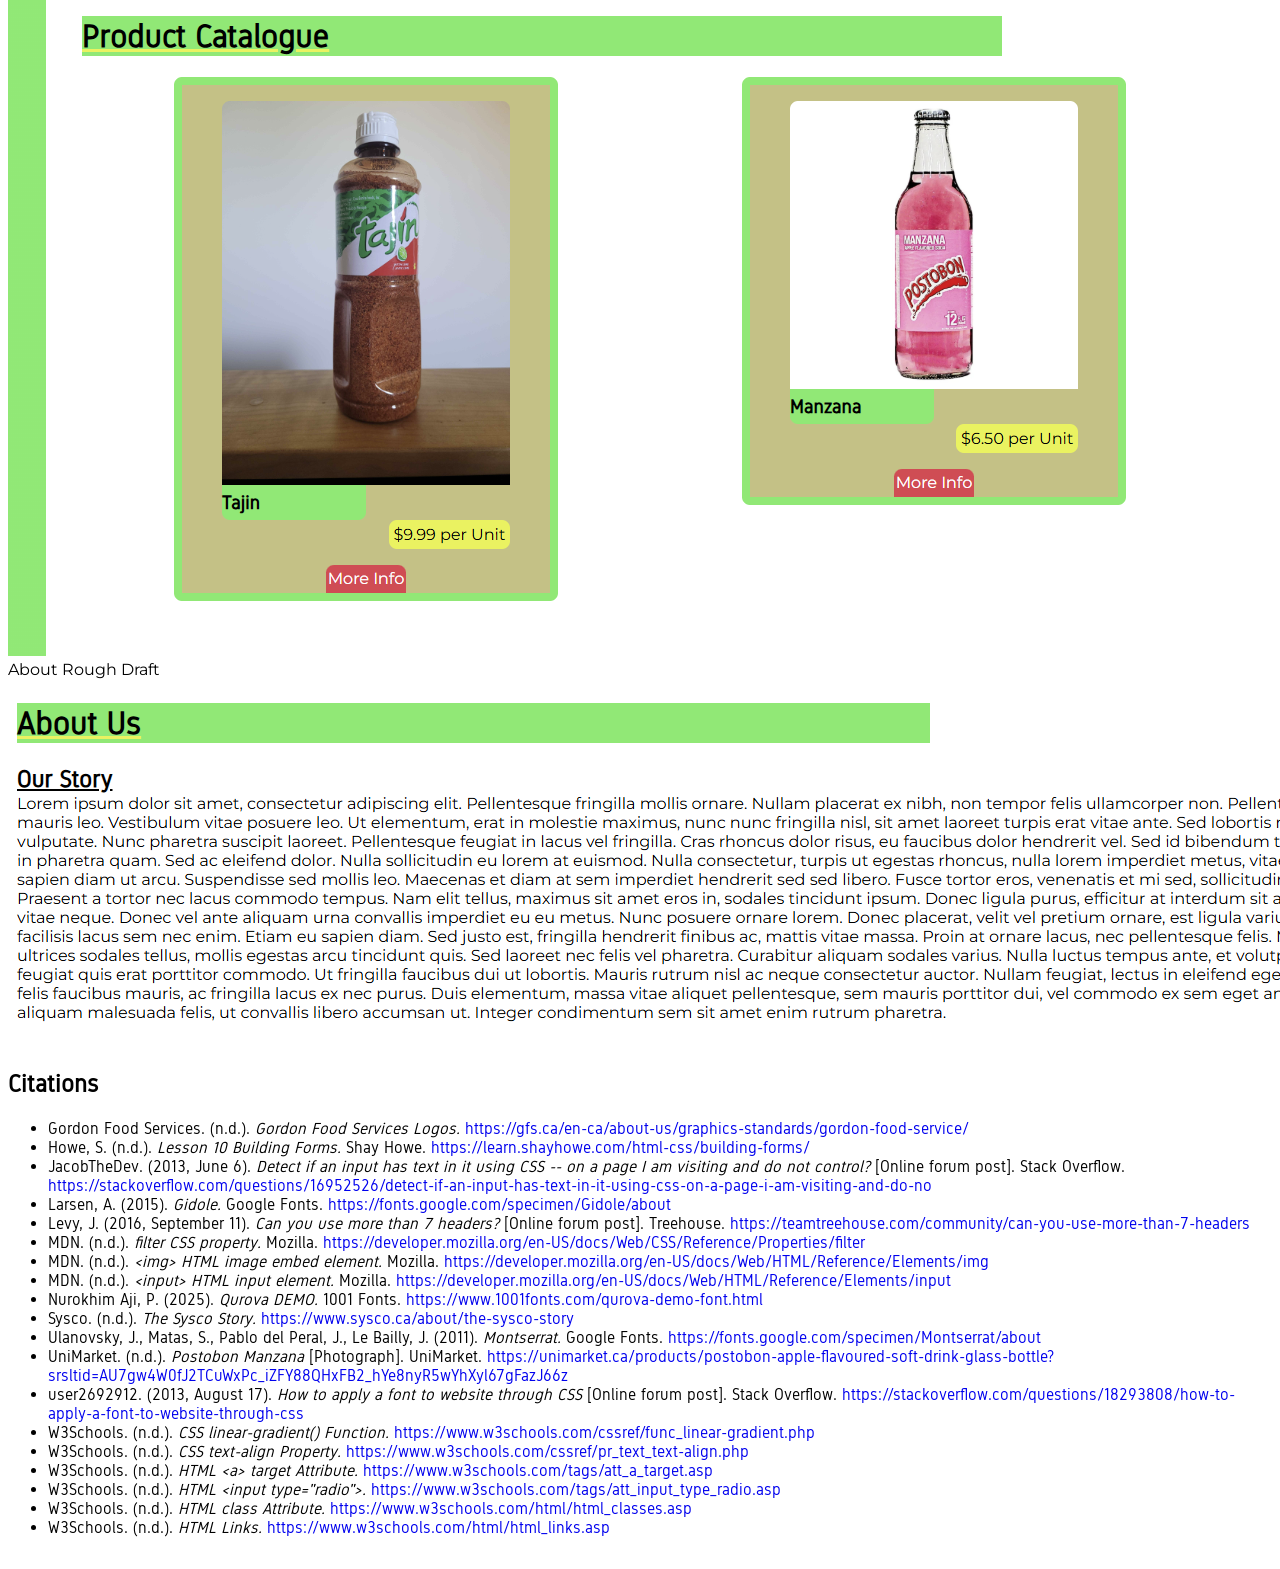
==== commit 314c7f2f: "Update index.html" ====
--- a/P1_Github/index.html
+++ b/P1_Github/index.html
@@ -441,12 +441,12 @@
         <h4>Rendered element:</h4>
           <h3>Checkout</h3>
           <div class="cart-and-total-container">
-            <div id="cart-info">
-              <p class="cart-label left-box">Product</p>
-              <p class="cart-label middle-box">Units</p>
-              <p class="cart-label right-box">Price</p>
-            </div>
             <div id="product-list">
+              <div id="cart-info">
+                <p class="cart-label left-box">Product</p>
+                <p class="cart-label middle-box">Units</p>
+                <p class="cart-label right-box">Price</p>
+              </div>
               <div class="product-listing">
                 <div class="product-name">
                   <img class="product-name-img" src="img/tajin.jpg" alt="A bottle of Tajin brand seasoning">
--- a/P1_Github/css/main.css
+++ b/P1_Github/css/main.css
@@ -328,7 +328,6 @@
   display: flex;
   flex-direction: column;
   margin-right: 0;
-  /* background: red; */
   width: fit-content;
 }
 
@@ -433,20 +432,16 @@
 
 #cart-info {
   display: flex;
-  max-width: 45%;
-  /* width: 56em; */
-  /* align-self: end; */
 }
 
 /* Read about the text-align property from here: https://www.w3schools.com/cssref/pr_text_text-align.php  */
 #product-list p {
   text-align: center;
+  max-width: 45%;
 }
 
 .product-listing {
   display: flex;
-  max-width: 45%;
-  /* justify-self: end; */
 }
 
 #checkout-total {
@@ -469,12 +464,6 @@
   display: flex;
   flex-direction: column;
   margin: 1rem 0.5rem 0 1.5rem;
-}
-
-.cart-total {
-  background-color: rgb(237, 237, 75);
-  align-self: self-end;
-  width: 100%;
 }
 
 .product-name,
@@ -491,6 +480,7 @@
 .product-name {
   display: flex;
   flex-direction: row;
+  justify-content: space-between;
 }
 
 .product-name-img {
@@ -499,7 +489,8 @@
 
 .product-name-label {
   font-family: "gidole", "montserrat", "Times New Roman", Times, sans-serif;
-  font-size: x-large;
+  font-size: large;
+  padding-right: 2.5rem;
 }
 
 .product-unit {
@@ -533,7 +524,6 @@
   padding: 1em;
   max-width: 31rem;
   margin-top: 1em;
-  /* margin-right: 45%; */
 }
 
 #payment-selector,
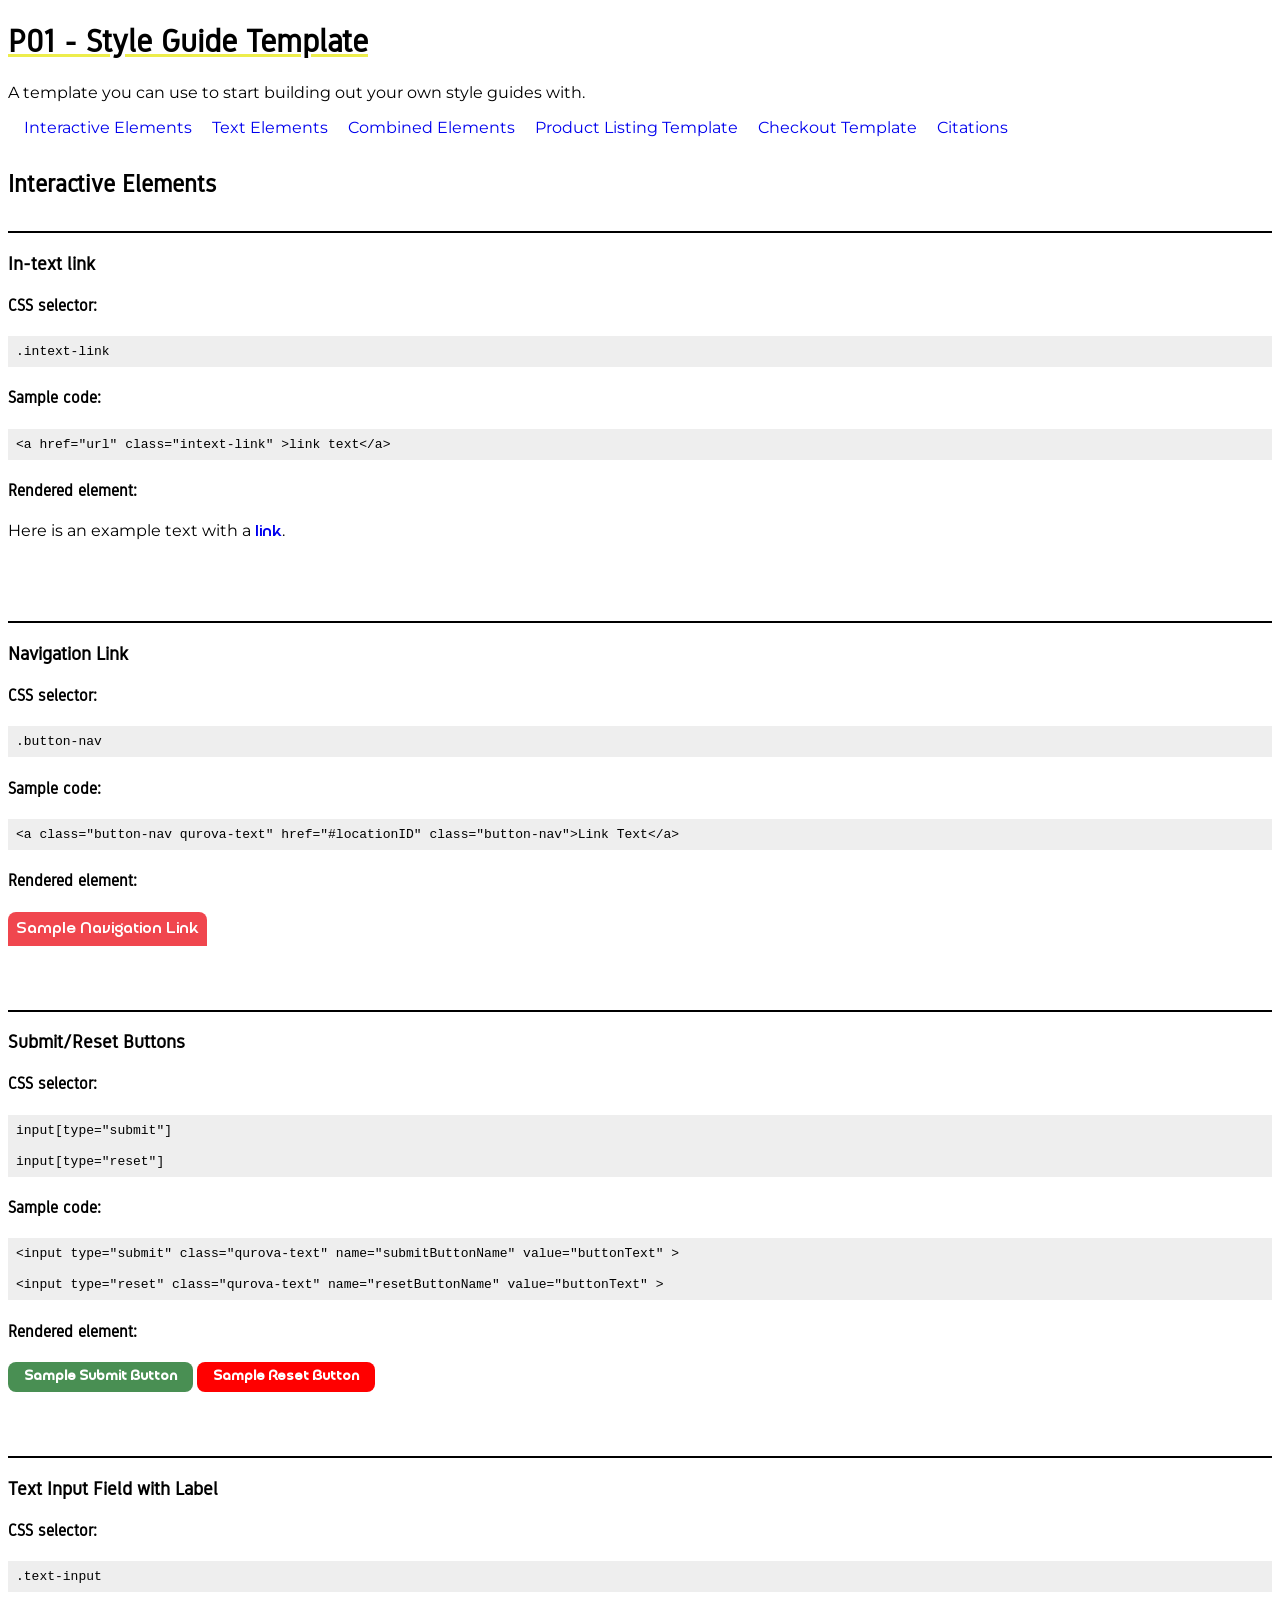
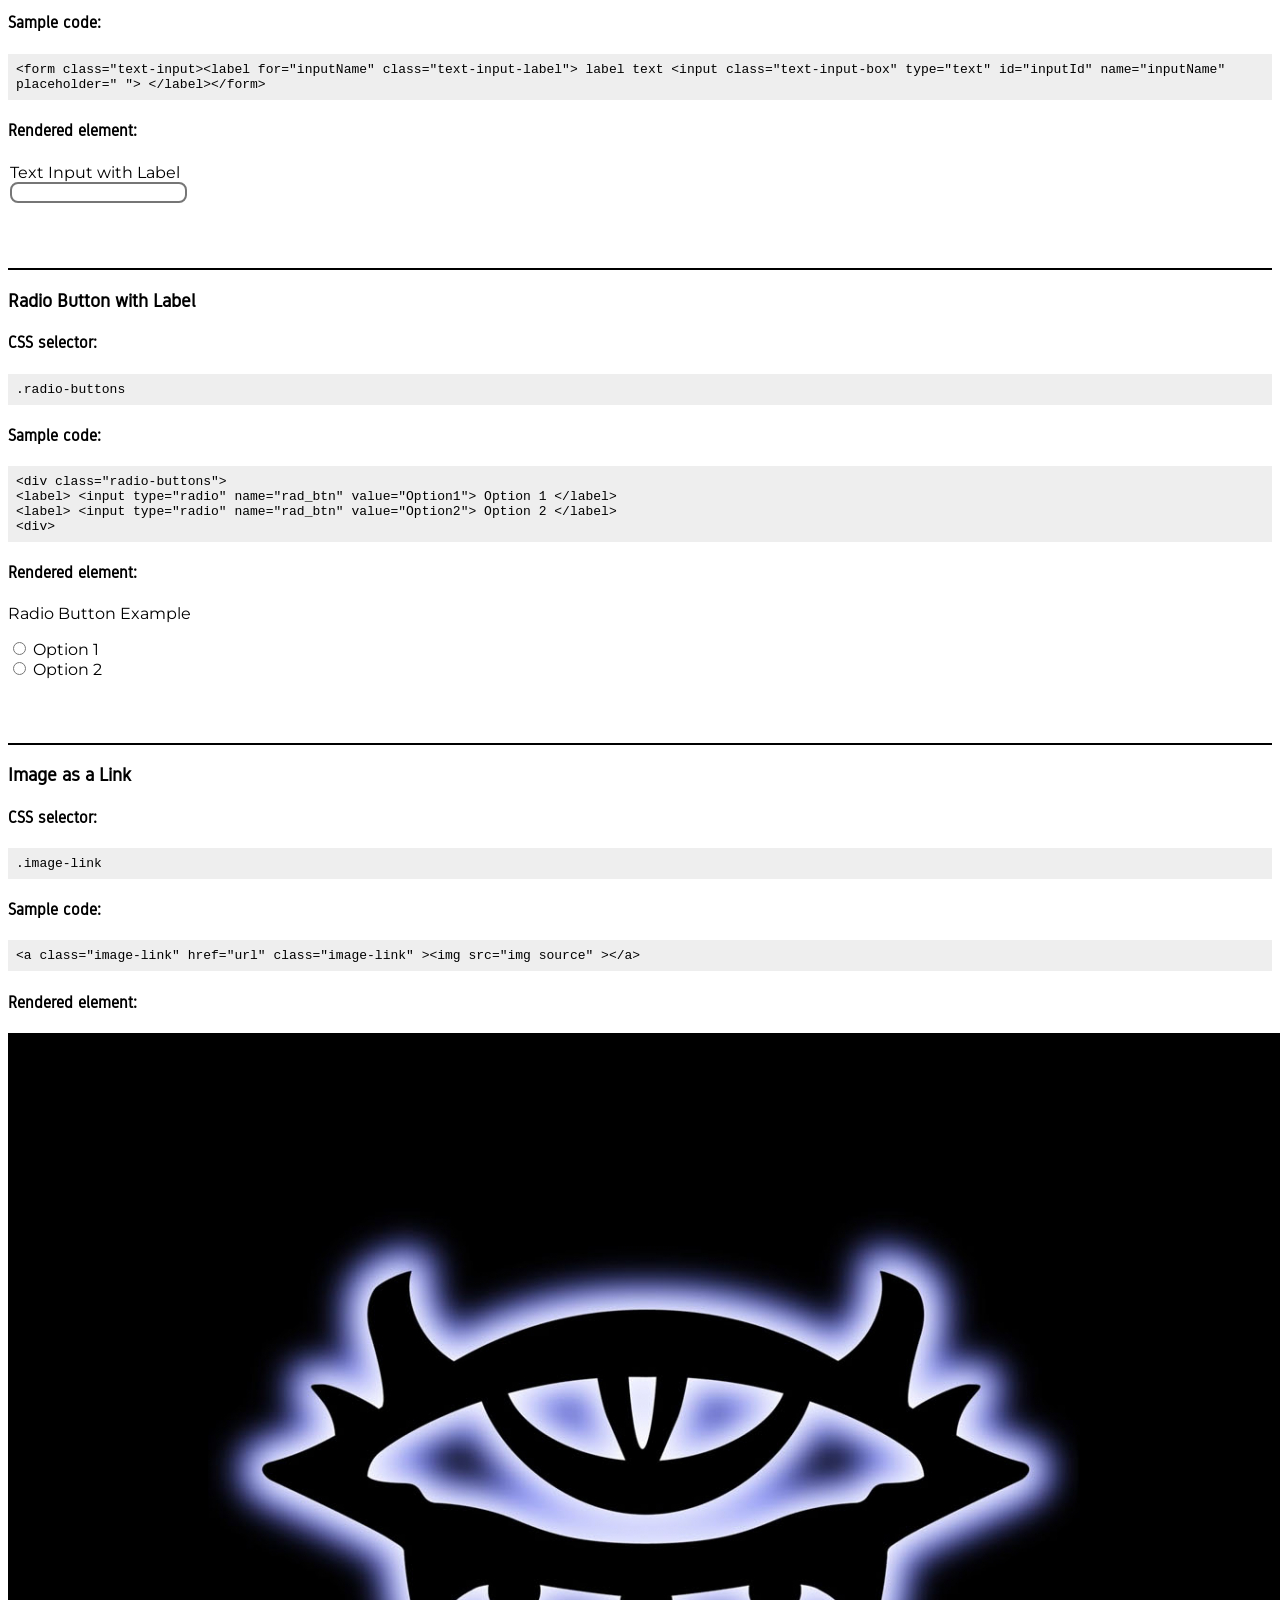
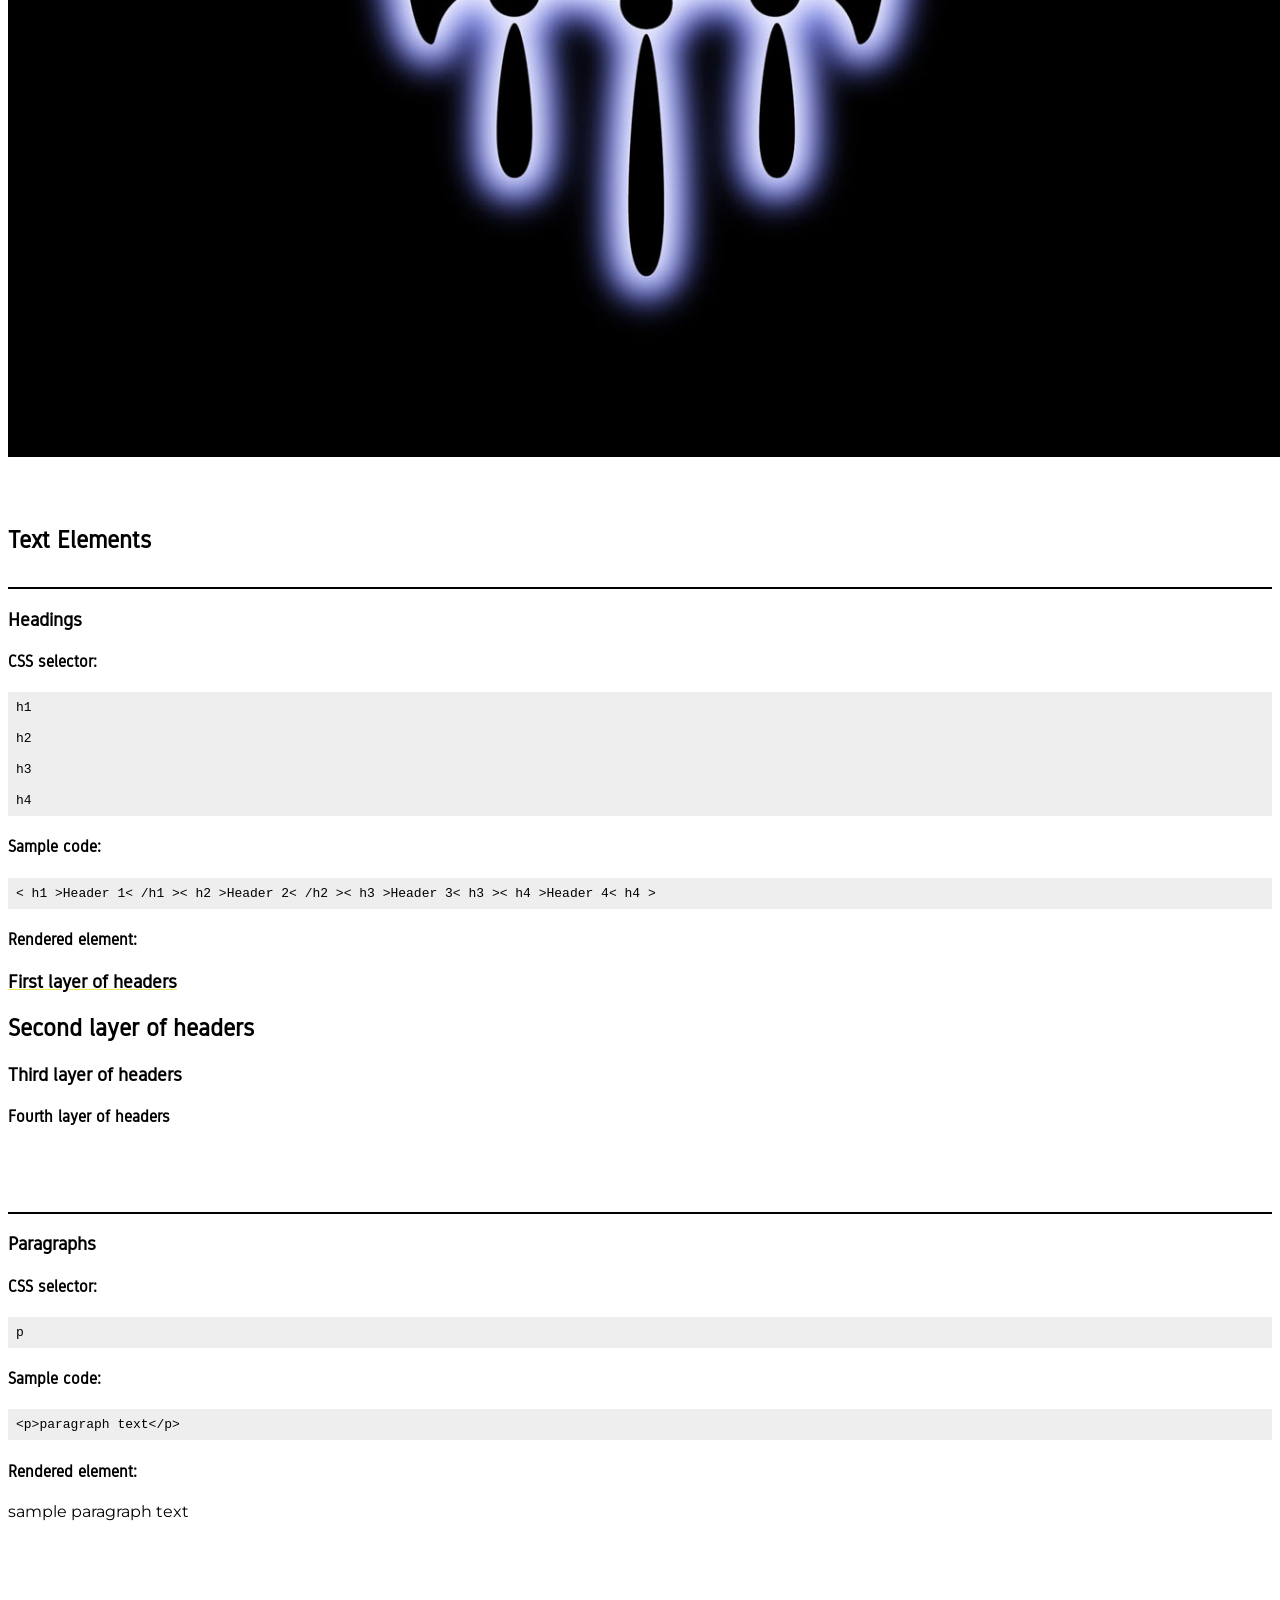
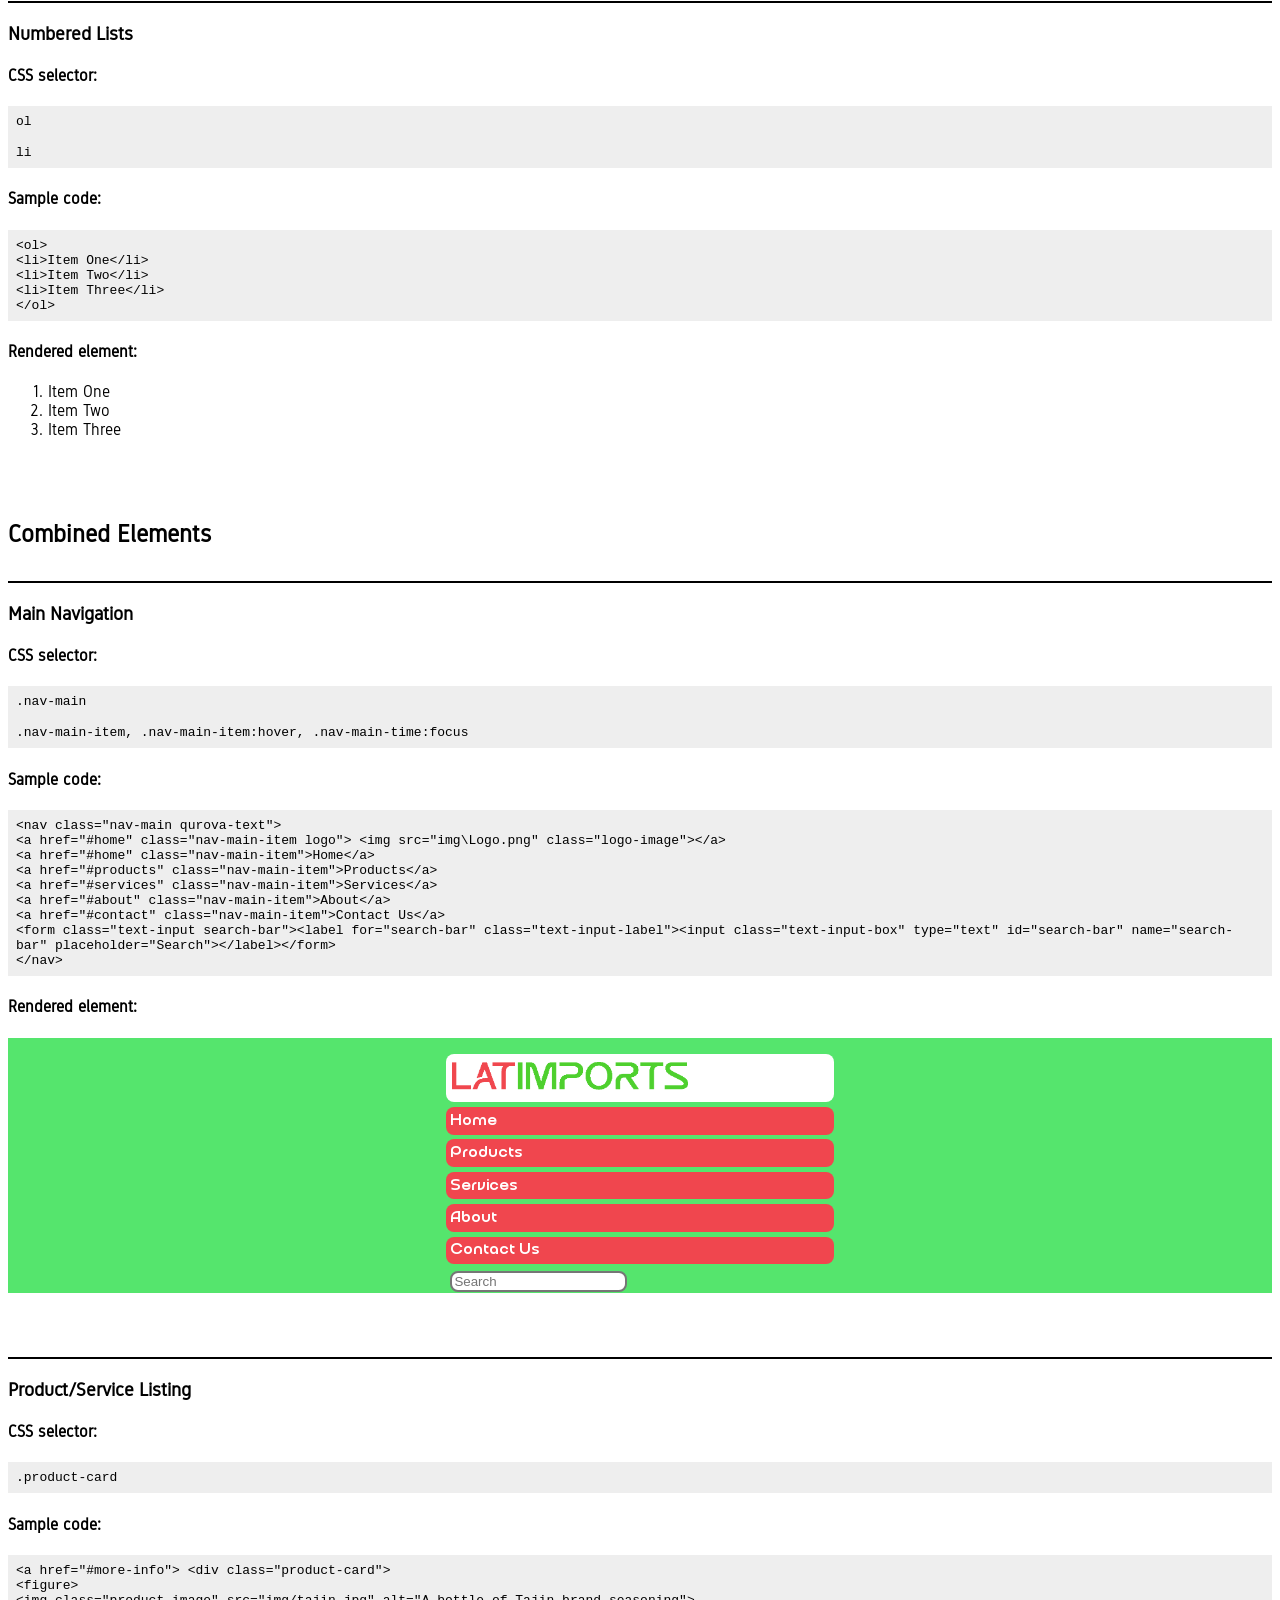
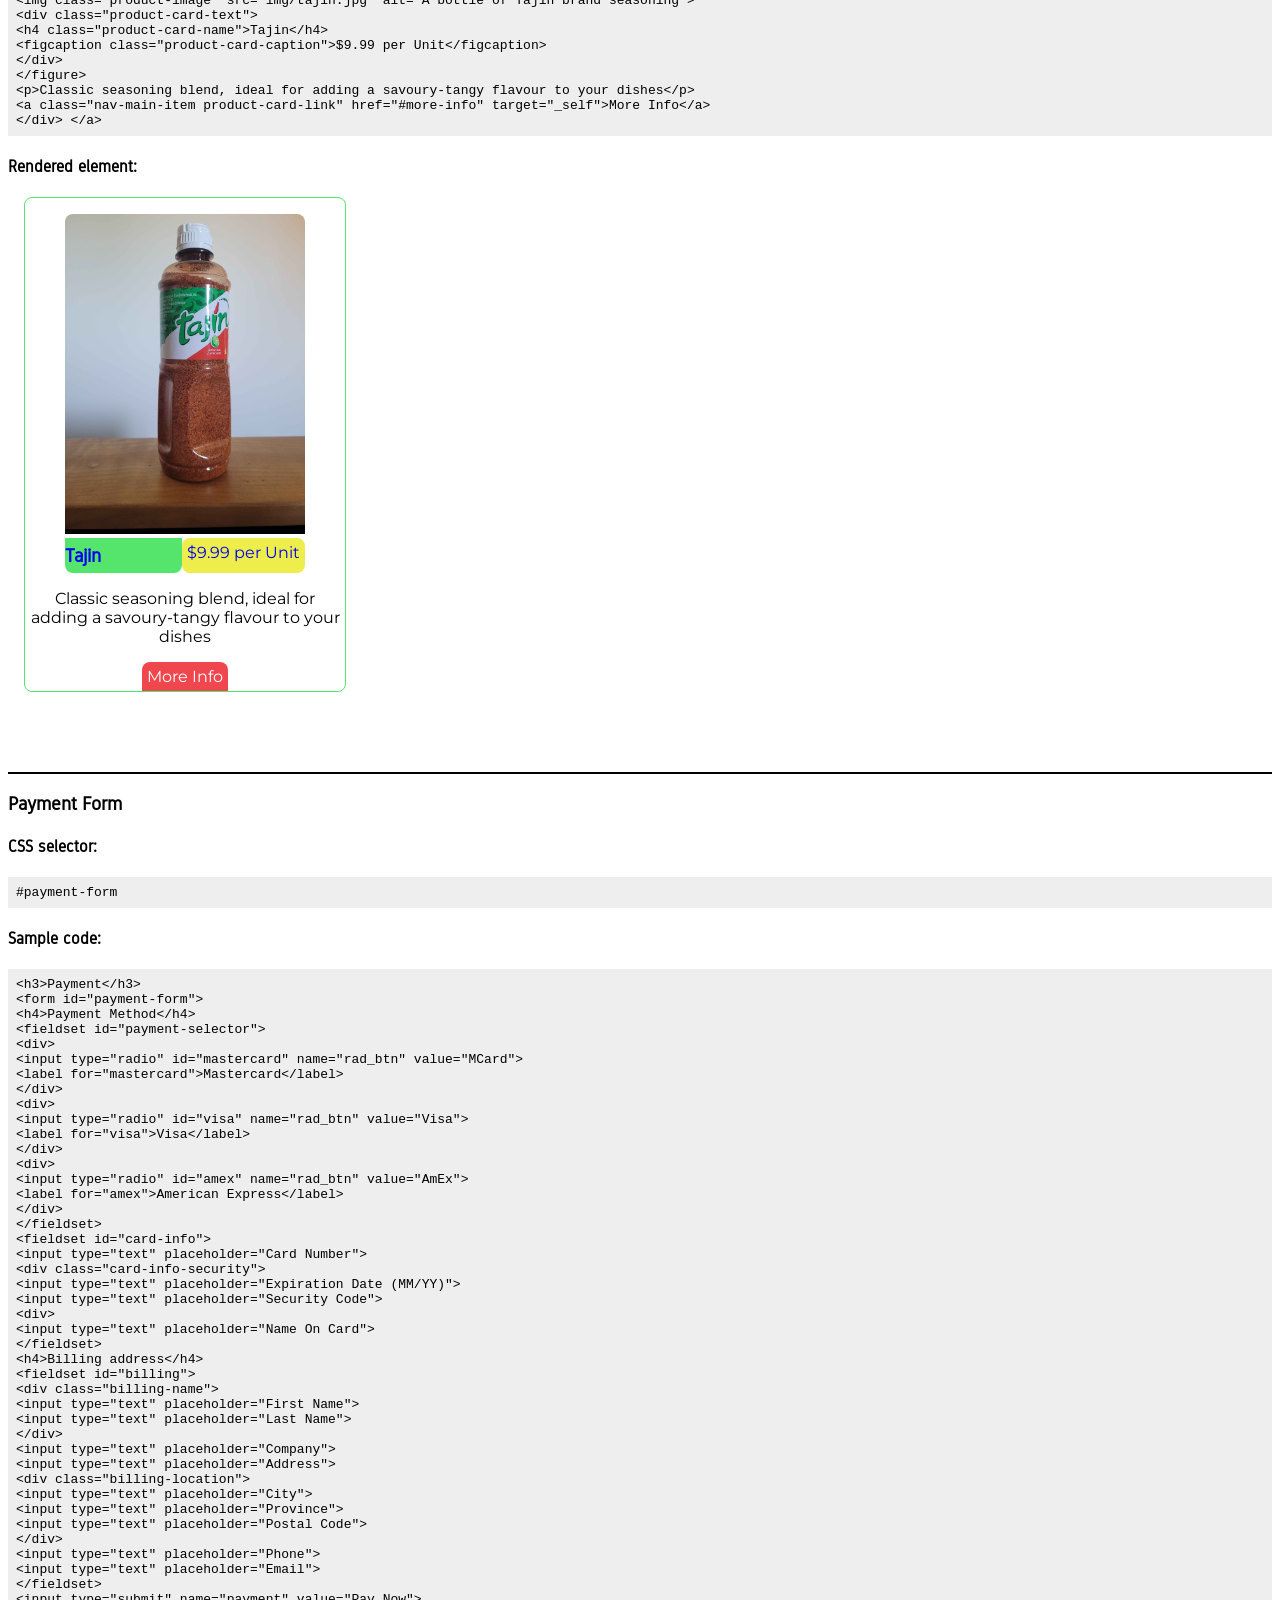
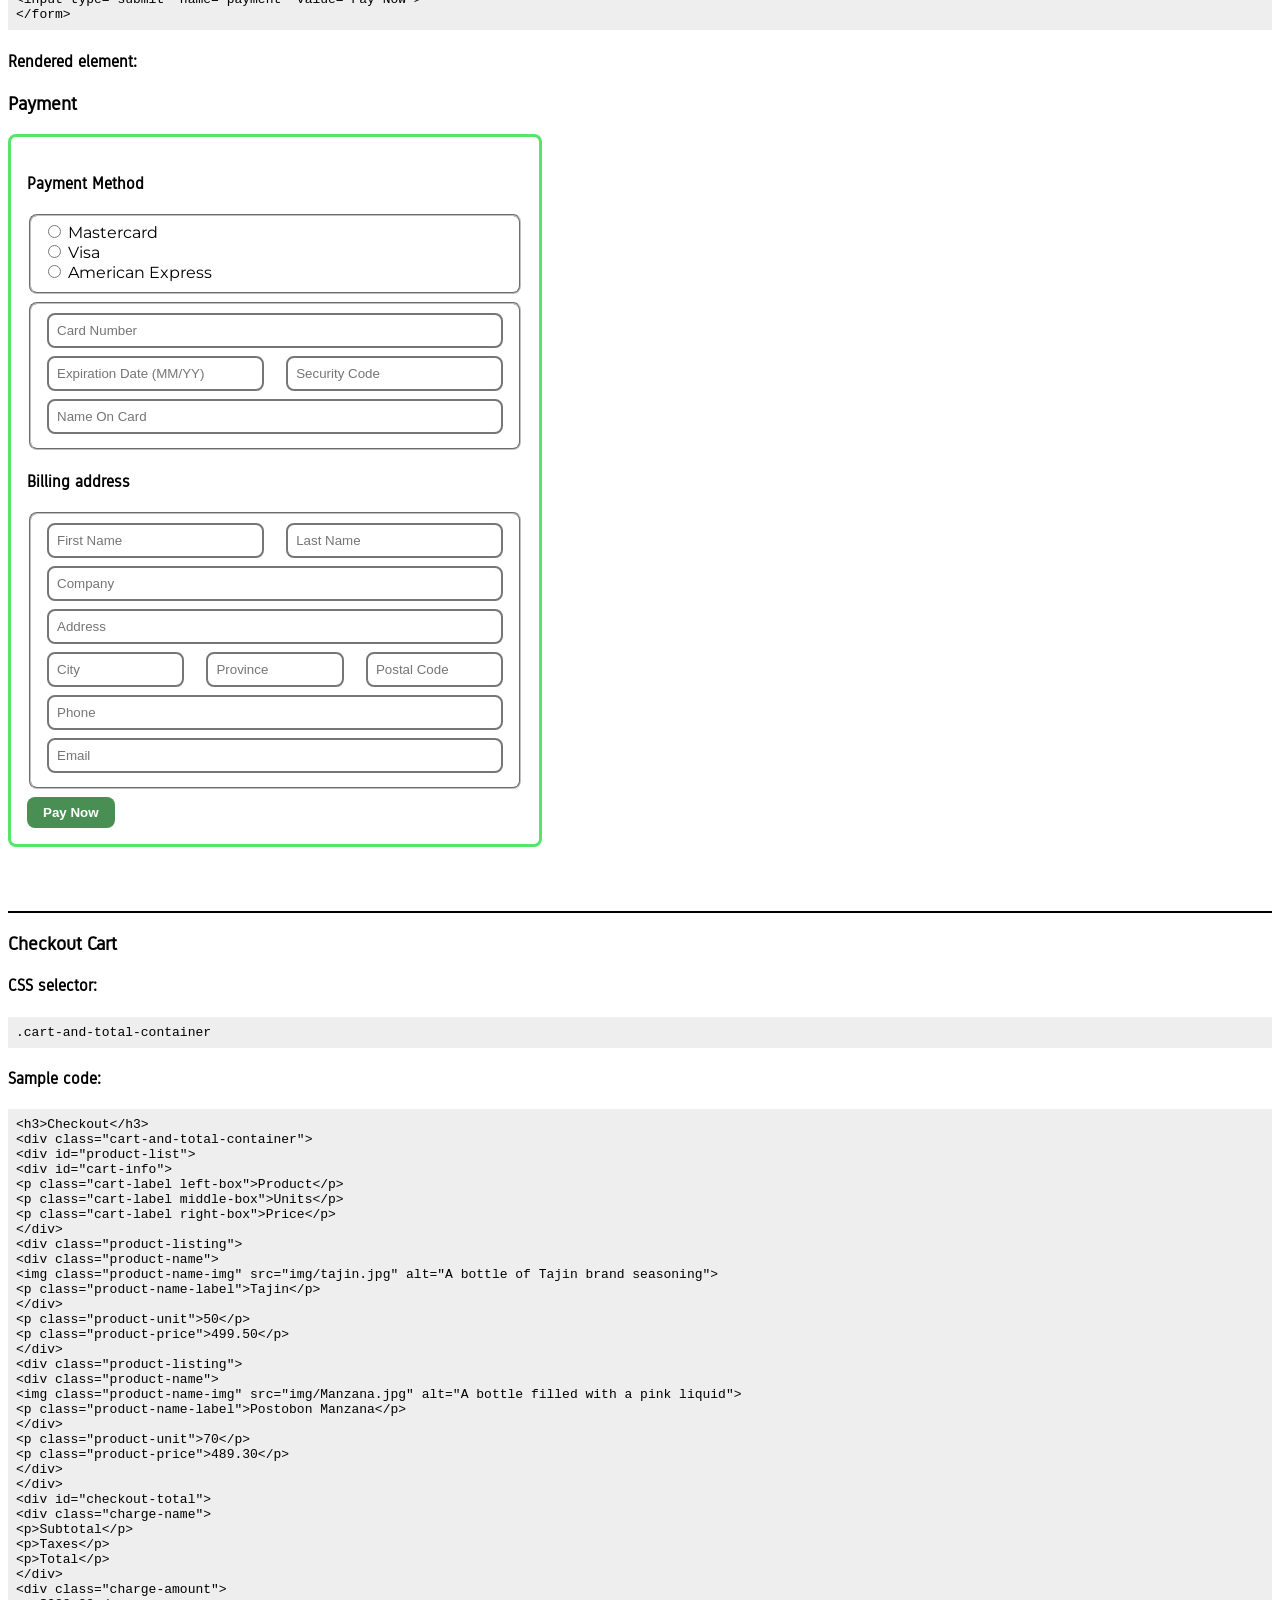
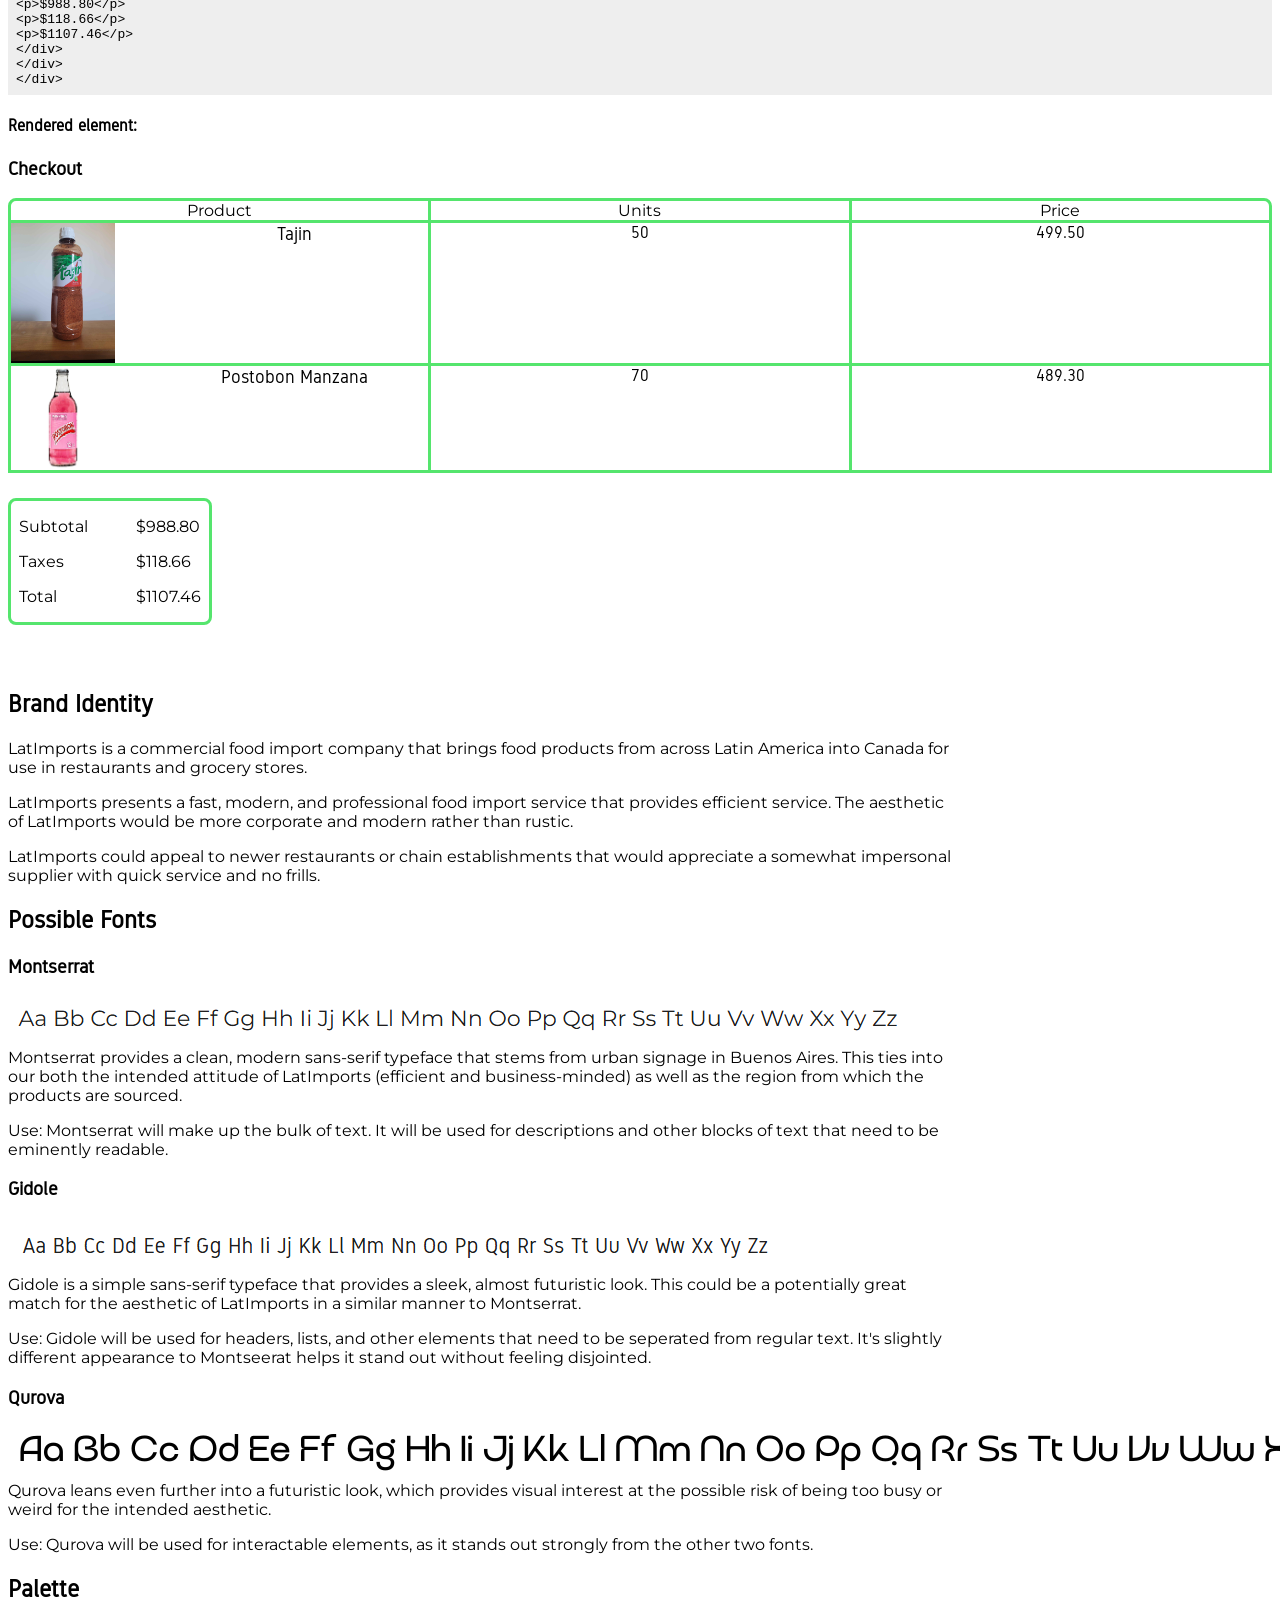
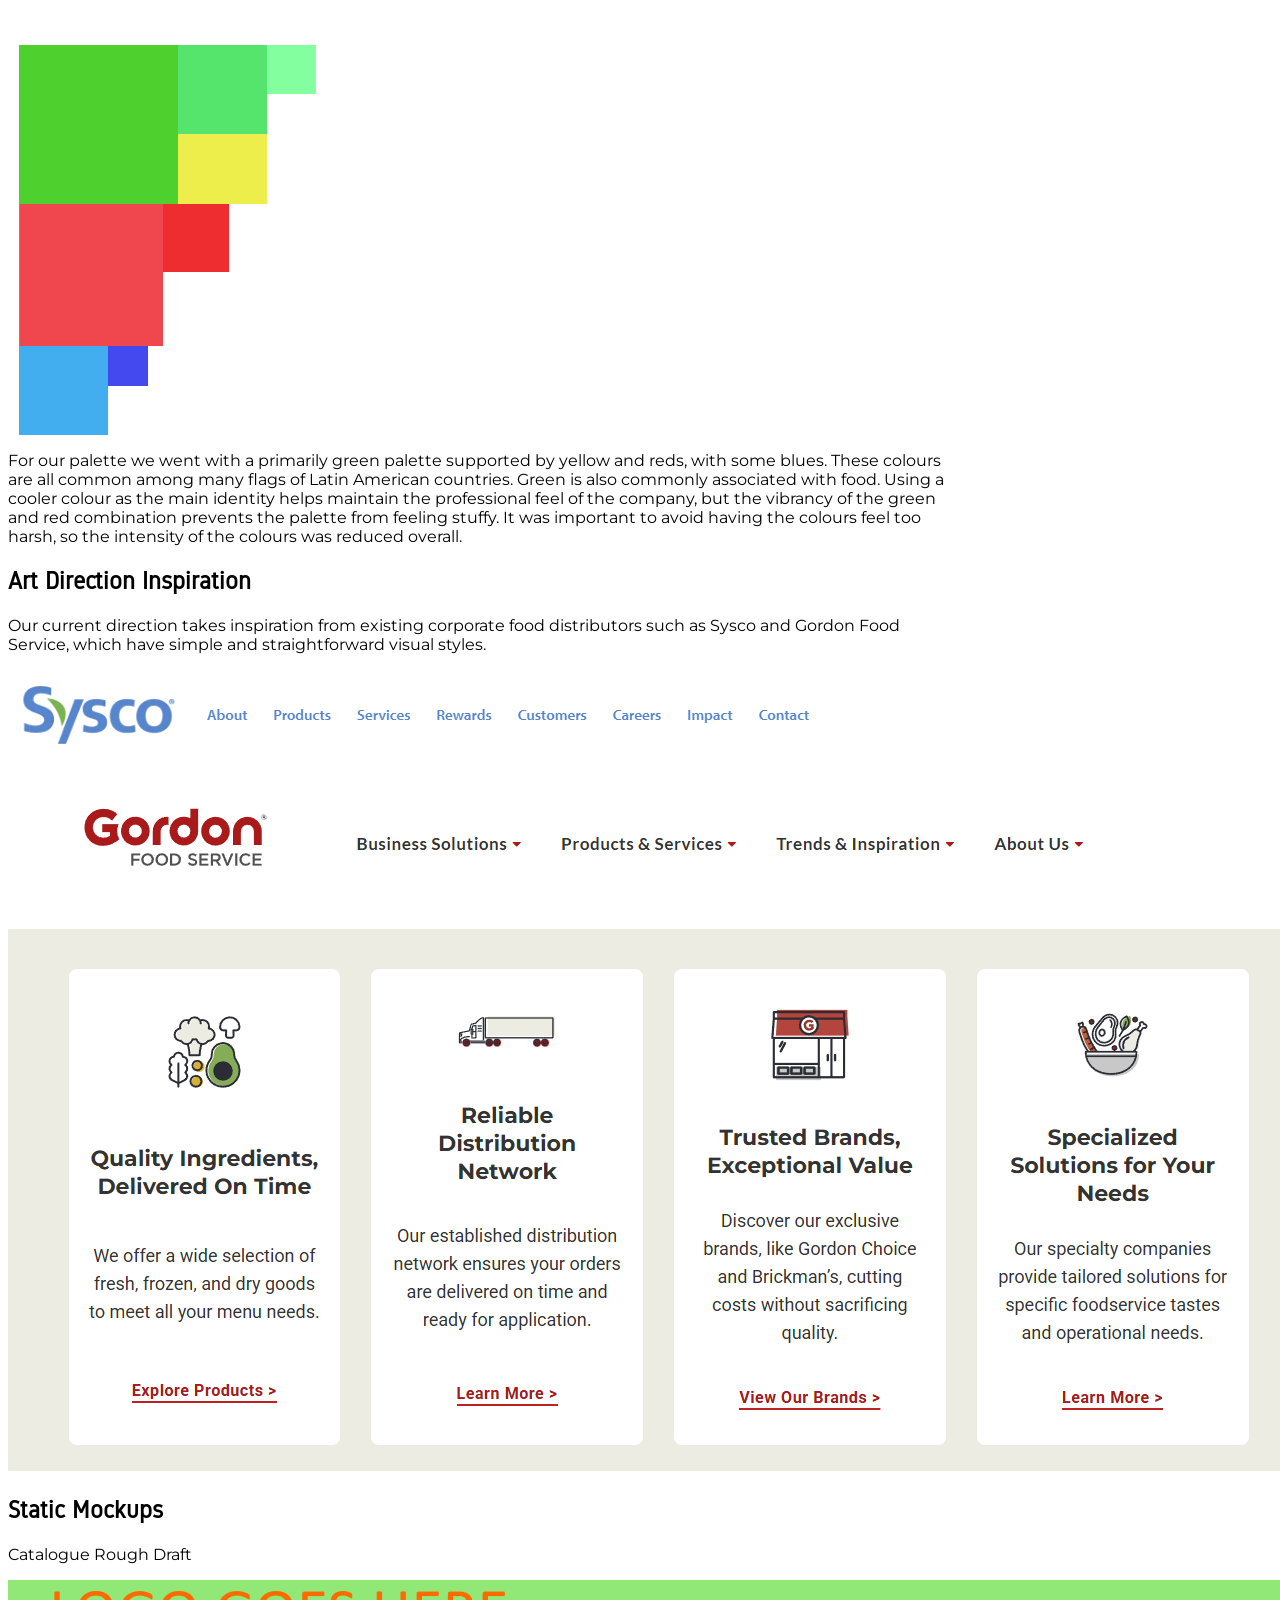
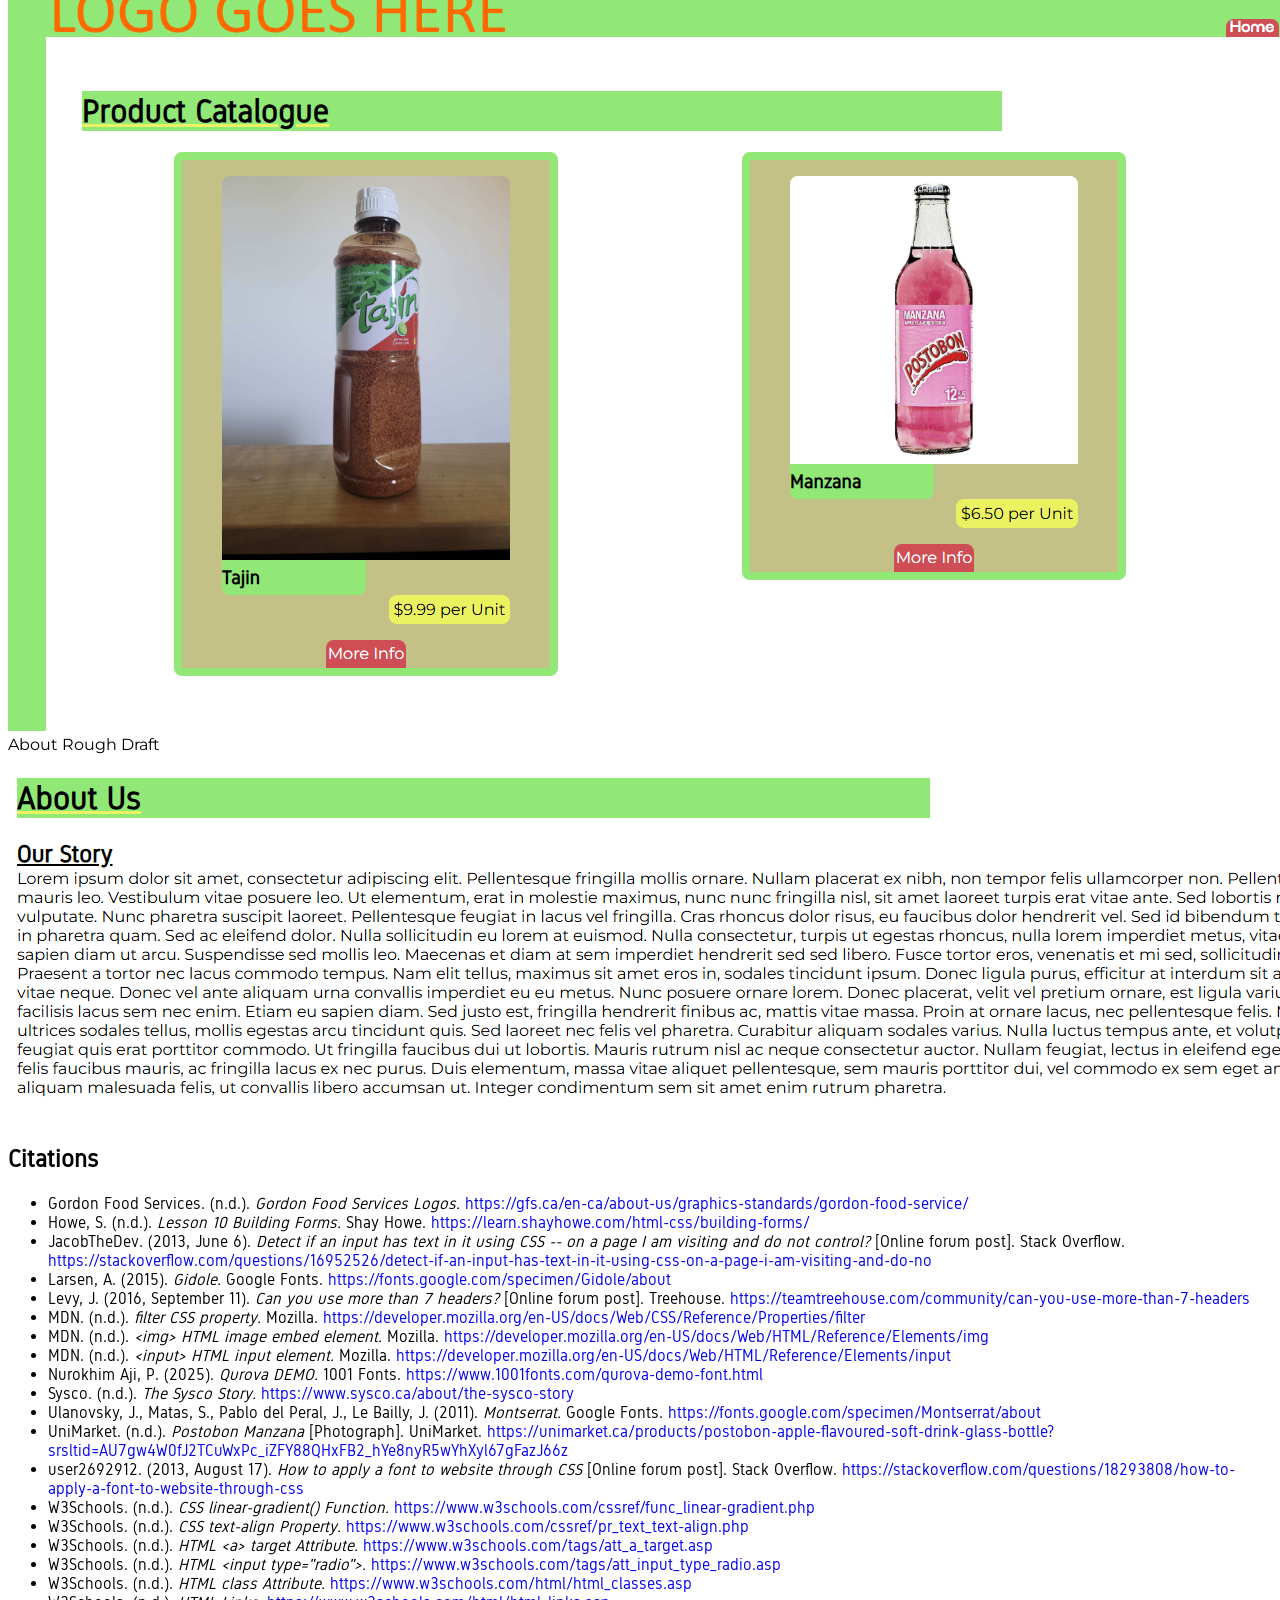
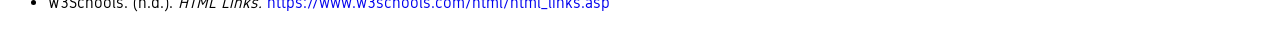
==== commit 0436a7ce: "Update index.html" ====
--- a/P1_Github/index.html
+++ b/P1_Github/index.html
@@ -64,15 +64,6 @@
         <h4>Rendered element:</h4>
         <a class="button-nav qurova-text" href="#interactive_elements">Sample Navigation Link</a>
 
-        <!-- <h4>CSS selector:</h4>
-        <p>.button-nav</p>
-
-        <h4>Sample code:</h4>
-        <code>&lt;a href="#" class="button"&gt;Default Button&lt;/a&gt;</code>
-
-        <h4>Rendered element:</h4>
-        <a class="button-nav" href="#">Default Button</a> -->
-
       </section>
 
 
@@ -232,11 +223,13 @@
         <h4>Sample code:</h4>
           <code>
             &lt;nav class="nav-main qurova-text"&gt; <br>
+              &lt;a href="#home" class="nav-main-item logo"&gt; &lt;img src="img\Logo.png" class="logo-image"&gt;&lt;/a&gt; <br>
               &lt;a href="#home" class="nav-main-item"&gt;Home&lt;/a&gt; <br>
               &lt;a href="#products" class="nav-main-item"&gt;Products&lt;/a&gt; <br>
               &lt;a href="#services" class="nav-main-item"&gt;Services&lt;/a&gt; <br>
               &lt;a href="#about" class="nav-main-item"&gt;About&lt;/a&gt; <br>
               &lt;a href="#contact" class="nav-main-item"&gt;Contact Us&lt;/a&gt; <br>
+              &lt;form class="text-input search-bar"&gt;&lt;label for="search-bar" class="text-input-label"&gt;&lt;input class="text-input-box" type="text" id="search-bar" name="search-bar" placeholder="Search"&gt;&lt;/label&gt;&lt;/form&gt;<br>
             &lt;/nav&gt;
           </code>
 
@@ -265,8 +258,10 @@
             &lt;div class="product-card"&gt; <br>
               &lt;figure&gt; <br>
                 &lt;img class="product-image" src="img/tajin.jpg" alt="A bottle of Tajin brand seasoning"&gt; <br>
+                &lt;div class="product-card-text"&gt; <br>
                 &lt;h4 class="product-card-name"&gt;Tajin&lt;/h4&gt; <br>
                 &lt;figcaption class="product-card-caption"&gt;$9.99 per Unit&lt;/figcaption&gt; <br>
+                &lt;/div&gt; <br>
               &lt;/figure&gt; <br>
               &lt;p&gt;Classic seasoning blend, ideal for adding a savoury-tangy flavour to your dishes&lt;/p&gt; <br>
               &lt;a class="nav-main-item product-card-link" href="#more-info" target="_self"&gt;More Info&lt;/a&gt; <br>
@@ -400,12 +395,12 @@
           <code>
             &lt;h3&gt;Checkout&lt;/h3&gt; <br>
              &lt;div class="cart-and-total-container"&gt; <br>
-            &lt;div id="cart-info"&gt; <br>
-              &lt;p class="cart-label left-box"&gt;Product&lt;/p&gt; <br>
-              &lt;p class="cart-label middle-box"&gt;Units&lt;/p&gt; <br>
-              &lt;p class="cart-label right-box"&gt;Price&lt;/p&gt; <br>
-            &lt;/div&gt; <br>
             &lt;div id="product-list"&gt; <br>
+              &lt;div id="cart-info"&gt; <br>
+                &lt;p class="cart-label left-box"&gt;Product&lt;/p&gt; <br>
+                &lt;p class="cart-label middle-box"&gt;Units&lt;/p&gt; <br>
+                &lt;p class="cart-label right-box"&gt;Price&lt;/p&gt; <br>
+              &lt;/div&gt; <br>
               &lt;div class="product-listing"&gt; <br>
                 &lt;div class="product-name"&gt; <br>
                   &lt;img class="product-name-img" src="img/tajin.jpg" alt="A bottle of Tajin brand seasoning"&gt; <br>
@@ -458,7 +453,7 @@
               <div class="product-listing">
                 <div class="product-name">
                   <img class="product-name-img" src="img/Manzana.jpg" alt="A bottle filled with a pink liquid">
-                  <p>Postobon Manzana</p>
+                  <p class="product-name-label">Postobon Manzana</p>
                 </div>
                 <p class="product-unit">70</p>
                 <p class="product-price">489.30</p>
